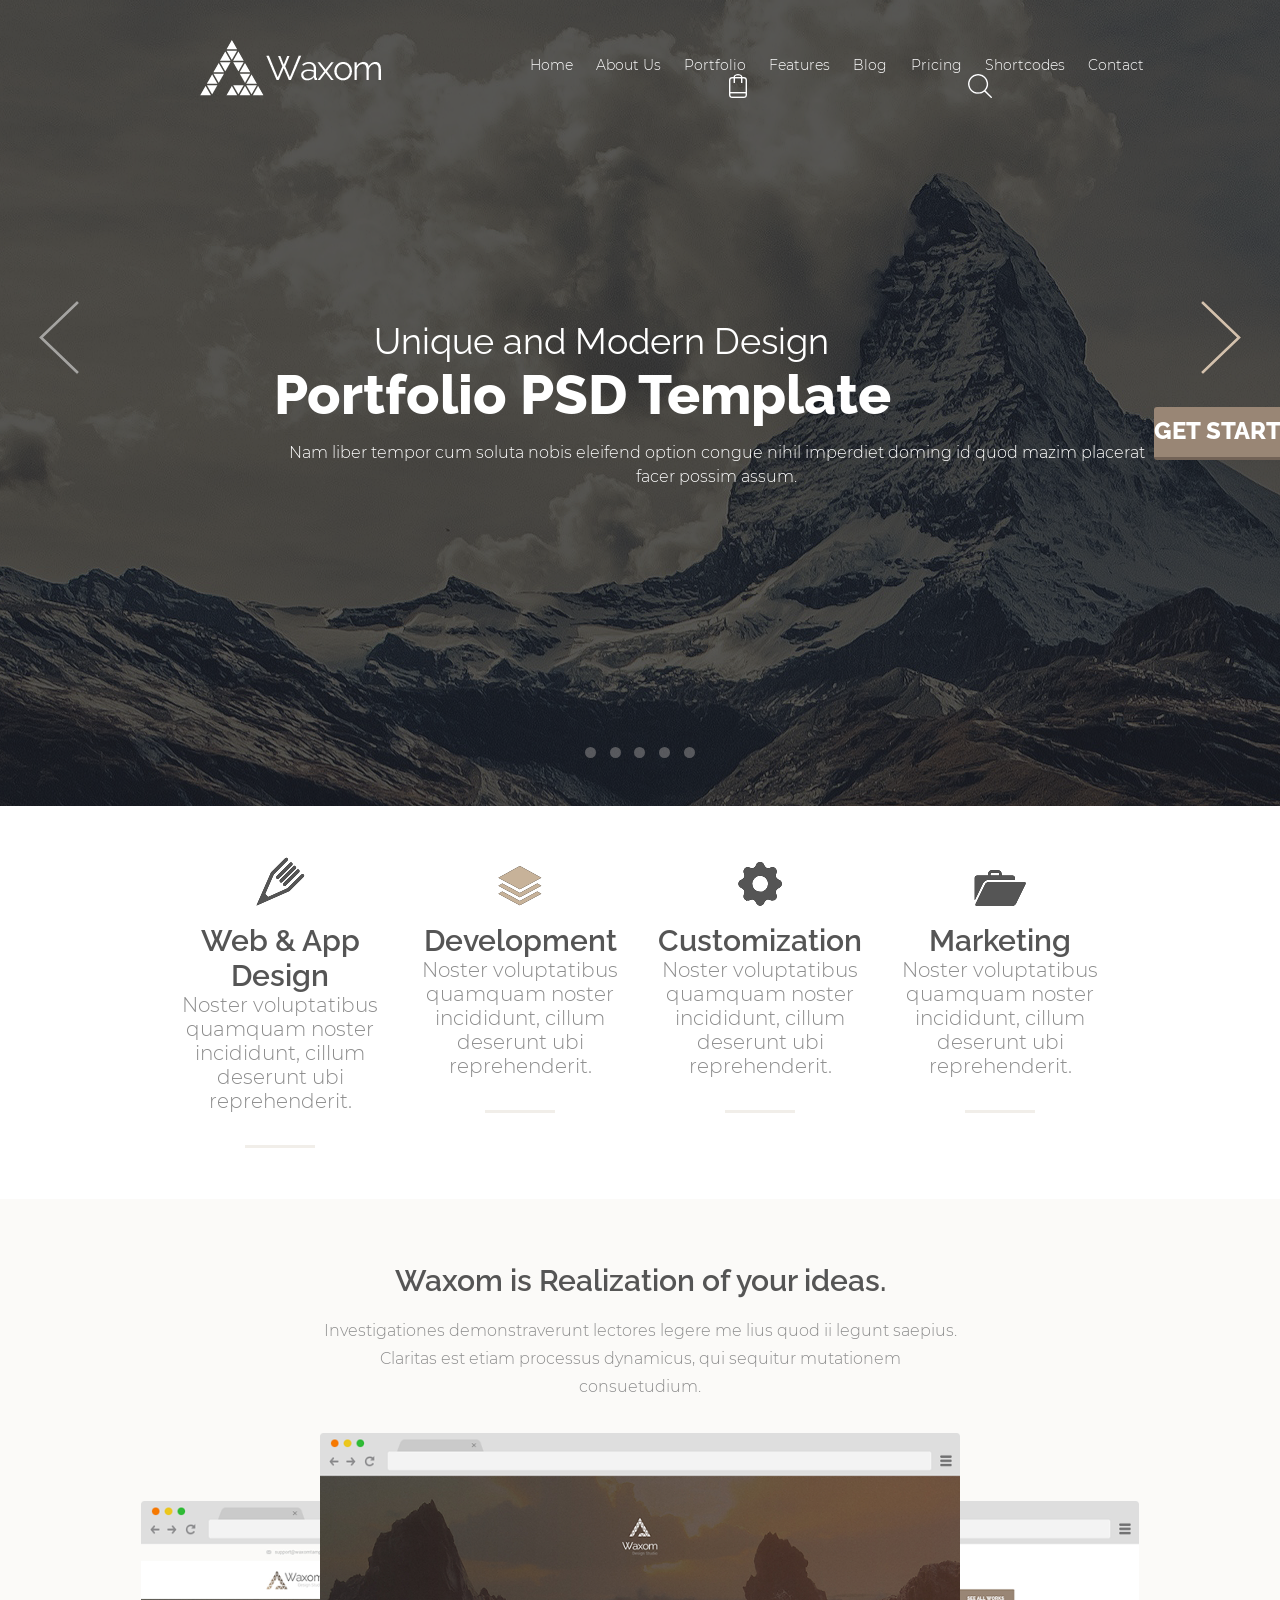
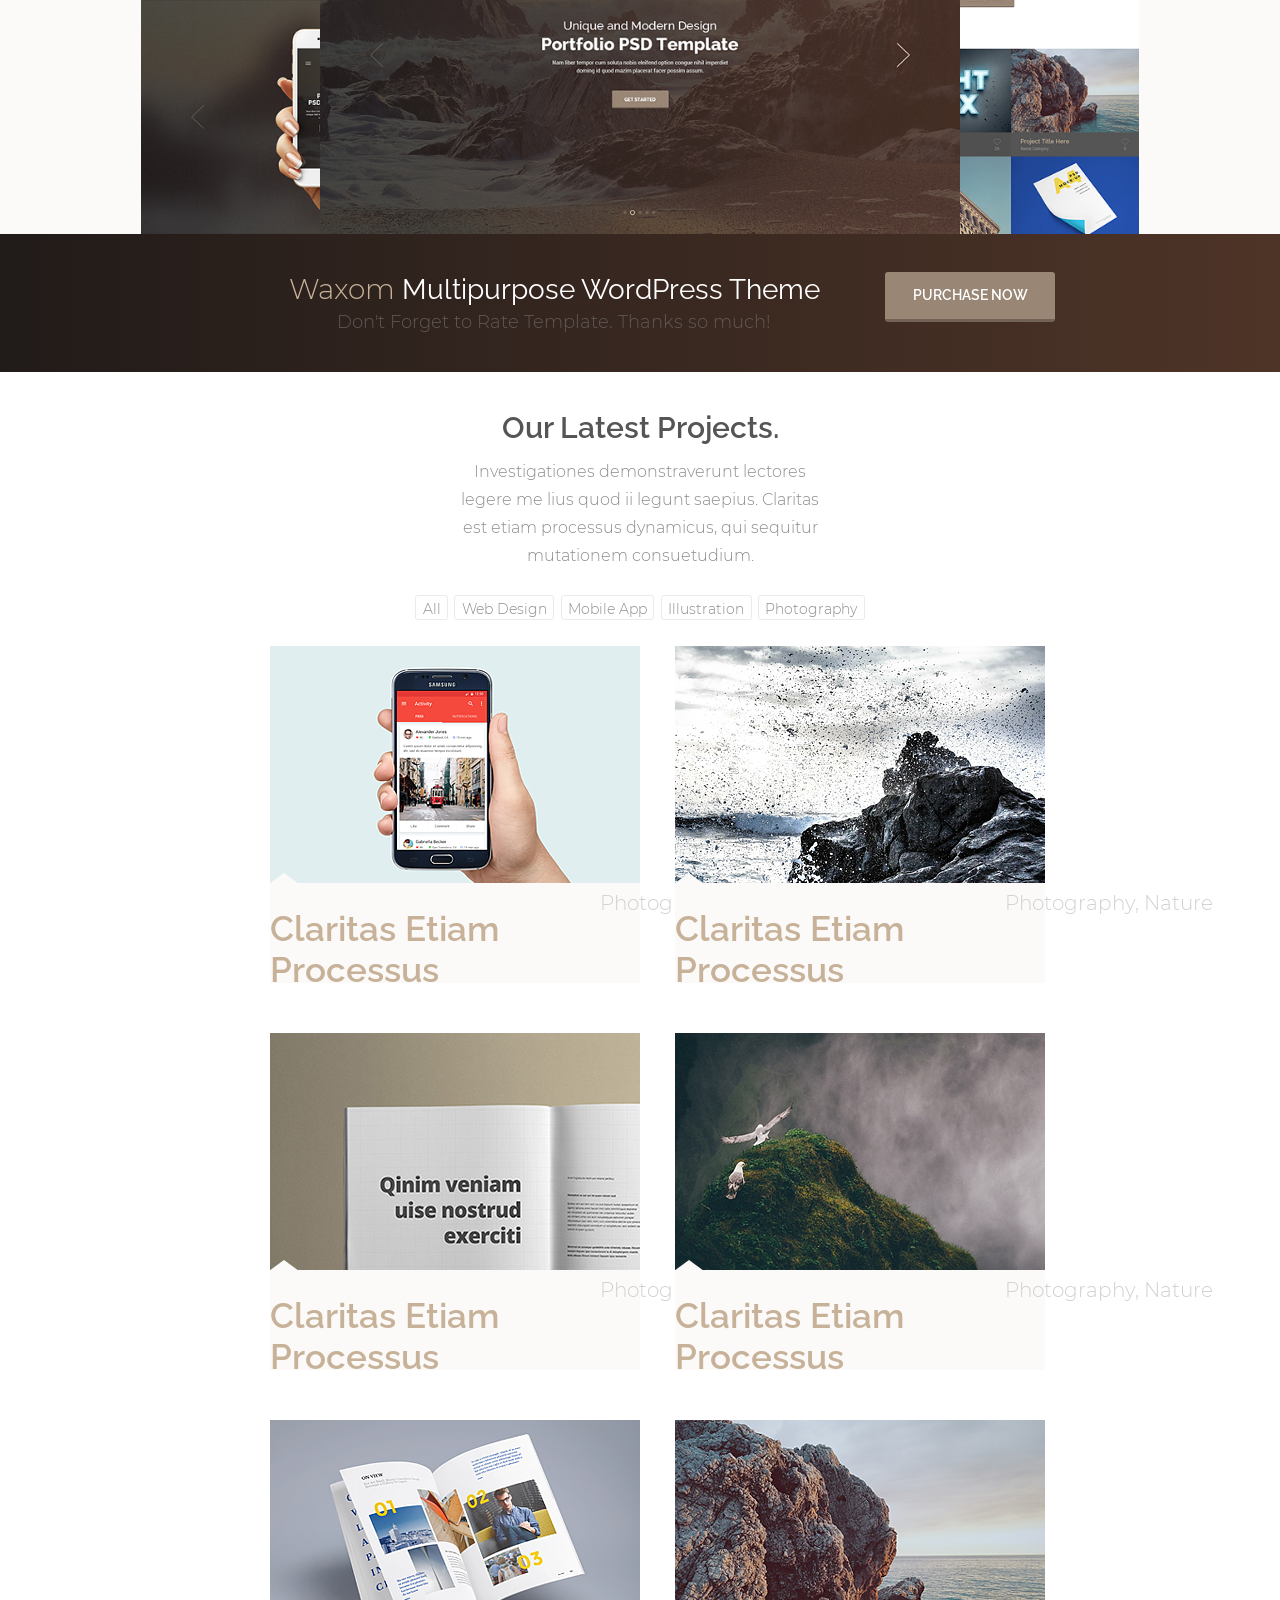
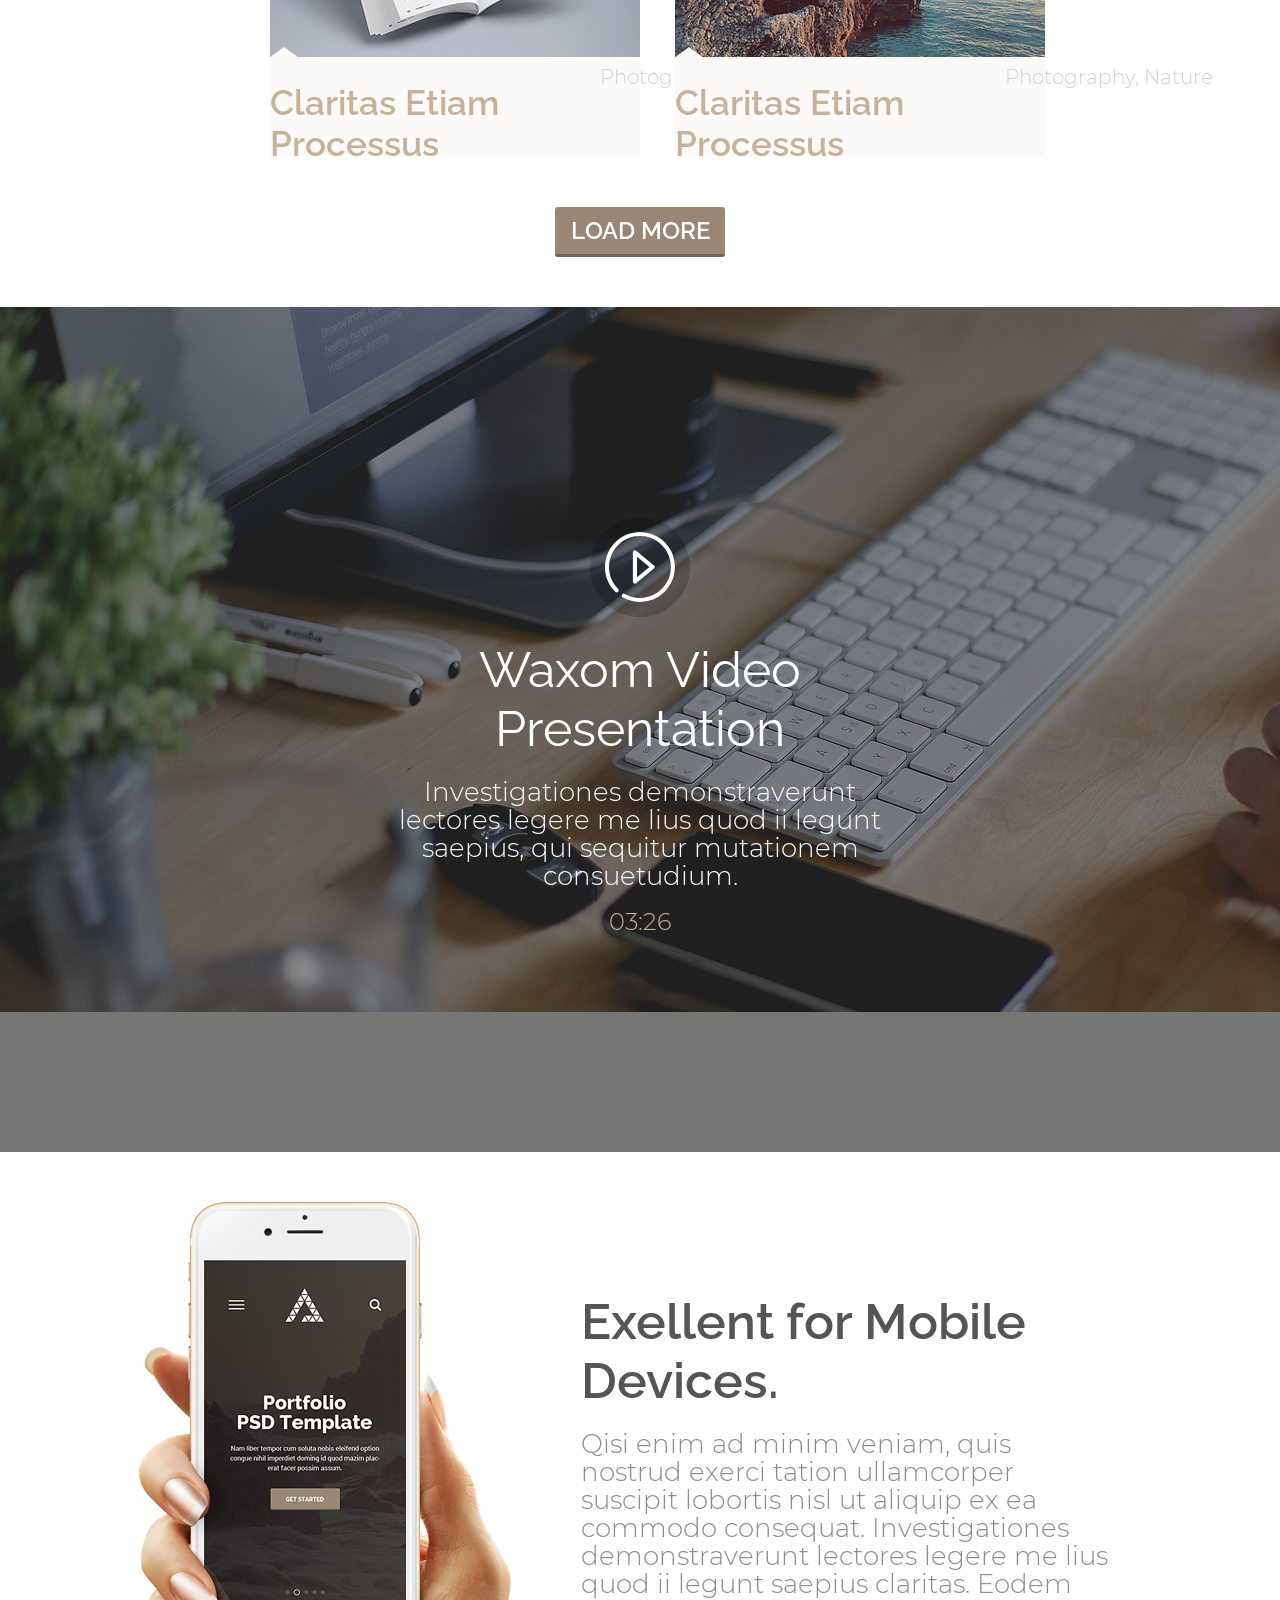
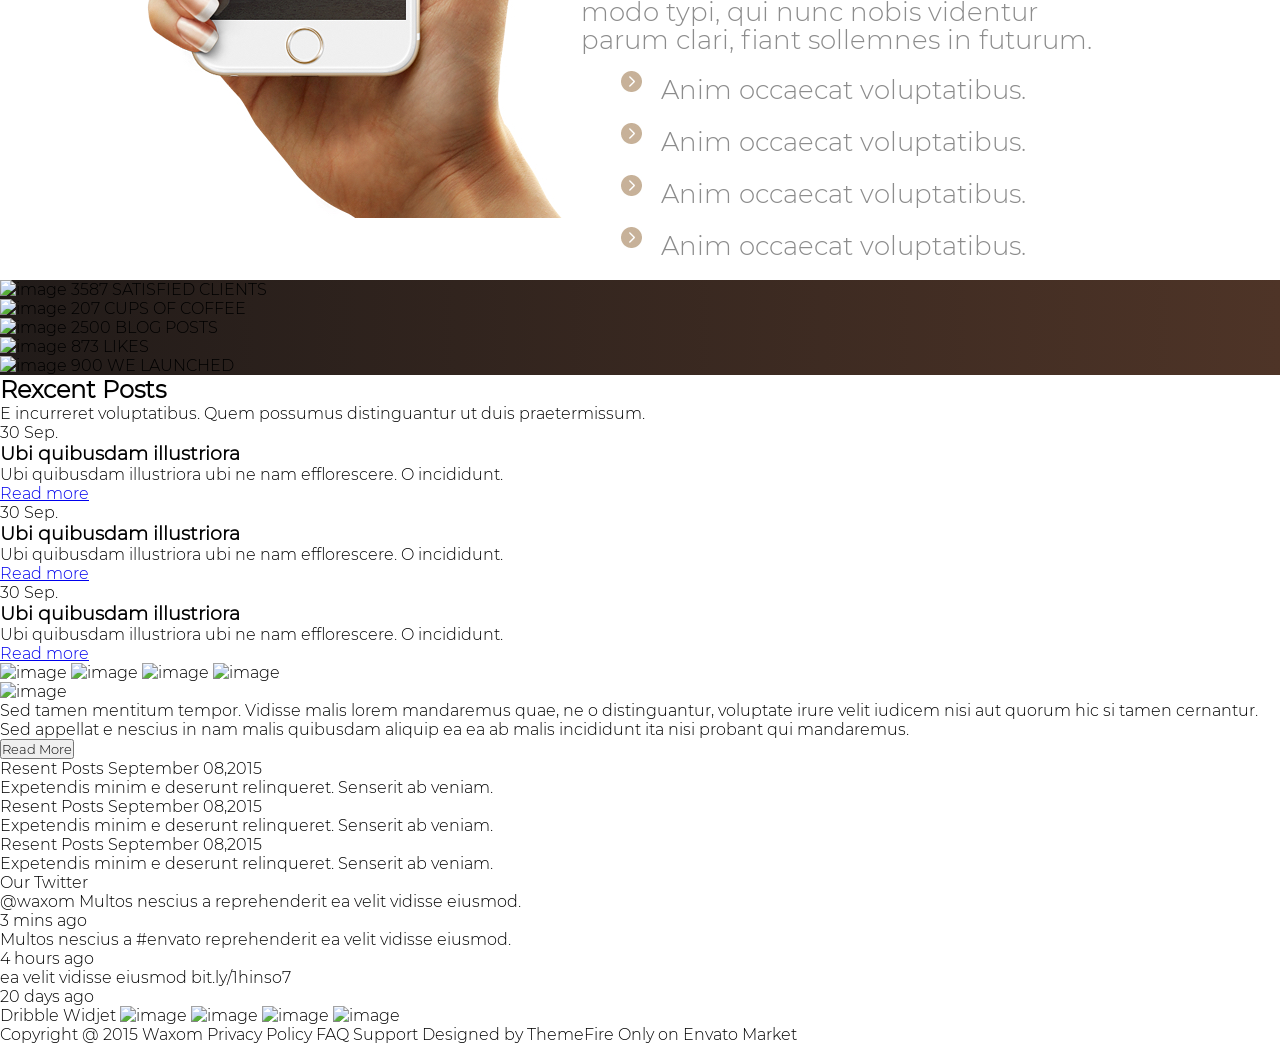
==== waxom.html @ 48ccf4d2 "upd" ====
<!DOCTYPE html>
<html lang="en">

<head>
    <meta charset="UTF-8">
    <title>Waxom</title>
     <link rel="stylesheet" href="waxom.css">
</head>

<body>
    <main>
        <section class="home">
           
           <div class="home_top_wrap">
           <div class="home_img_wrap">
            <nav><a href="#"><img src="style/images/waxom_object.png" class="home_waxom_logo" alt="image"></a></nav>
               </div>
            <div class="home_links">
                <nav><a class="home_home line" href="#">Home</a></nav>
                <nav><a class="home_about_us line" href="#">About Us</a></nav>
                <nav><a class="home_portfolio line" href="#">Portfolio</a></nav>
                <nav><a class="home_features line" href="#">Features</a></nav>
                <nav><a class="home_blog line" href="#">Blog</a></nav>
                <nav><a class="home_pricing line" href="#">Pricing</a></nav>
                <nav><a class="home_shortcodes line" href="#">Shortcodes</a></nav>
               <nav><a class="home_contact line" href="#">Contact</a></nav>
                <button class="home_basket line" ><img alt="cart" src="style/images/icon-cart.svg"></button>
                <button class="home_search line"><img alt="search" src="style/images/icon-search.svg"></button>
            </div>
            <div class="home_center">
            <div class="home_button_left">
            <button class="home_l_arrow home_arrow_left"><img alt="image" src="style/images/left.svg"></button>
            </div>
            <div class="home_block">
            <h2 class="home_title">Unique and Modern Design</h2>
            <h1>Portfolio PSD Template</h1>
            <p class="home_text">Nam liber tempor cum soluta nobis eleifend option congue nihil imperdiet doming id quod mazim placerat facer possim assum. 
            </p>
            <div class="home_get_button">
            <button  class="home_get"><span>GET STARTED</span></button> 
            </div>          
            </div>
            <div class="home_button_right">
            <button class="home_r_arrow home_arrow_right"><img alt="image" src="style/images/right.svg"></button>
            </div>
            </div>
            </div>
            
            <div class="home_little_buttons">
            
            <a class="home_little_button1" href="#"><div class="little_button1"></div></a>
            <a class="home_little_button2" href="#"><div class="little_button2"></div></a>
            <a class="home_little_button3" href="#"><div class="little_button3"></div></a>
            <a class="home_little_button4" href="#"><div class="little_button4"></div></a>
            <a class="home_little_button5" href="#"><div class="little_button5"></div></a>
            
            </div>
            
        </section>
        
        <section class="about_us">
        <div class="about_us_design">
           <img alt="image" src="style/images/icon.svg" class="design_img">
            <h3 class="about_us_title">Web & App Design</h3>
            <p class="about_us_text">Noster voluptatibus quamquam noster incididunt, cillum deserunt ubi reprehenderit.</p>
        </div>
        <div class="about_us_development">
            <img alt="image" src="style/images/icon-2.svg" class="development_img gg">
            <h3 class="about_us_title">Development</h3>
            <p class="about_us_text">Noster voluptatibus quamquam noster incididunt, cillum deserunt ubi reprehenderit.</p>
        </div>
        <div class="about_us_customization">
           <img alt="image" src="style/images/icon-3.svg" class="customization_img">
            <h3 class="about_us_title">Customization</h3>
            <p class="about_us_text">Noster voluptatibus quamquam noster incididunt, cillum deserunt ubi reprehenderit.</p>
        </div>
        <div class="about_us_marketing">
           <img alt="image" src="style/images/icon-4.svg" class="marketing_img">
            <h3 class="about_us_title">Marketing</h3>
            <p class="about_us_text">Noster voluptatibus quamquam noster incididunt, cillum deserunt ubi reprehenderit.</p>
        </div>
        </section>
        <section class="portfolio">
        <div class="portfolio_text">
        <h2 class="portfoio_title">
          Waxom is Realization of your ideas.  
        </h2>
            <p class="portfolio_description">Investigationes demonstraverunt lectores legere me lius quod ii legunt saepius. Claritas est etiam processus dynamicus, qui sequitur mutationem consuetudium.</p>
            </div>
            <div class="images">
            <img class="portfolio_img_left" alt="image" src="style/images/browser-left.webp">
            <img class="portfolio_img_center" alt="image" src="style/images/browser-center.webp">
            <img class="portfolio_img_right" alt="image" src="style/images/browser-right.webp">
            </div>
        </section>
        <section class="purchase">
        <div class="purcase_box">
        <div class="purchase_text">
        <h2 class="purchase_title"><span>Waxom</span> Multipurpose WordPress Theme</h2>
        <p class="purchase_description">Don't Forget to Rate Template. Thanks so much!</p>
        </div>
        <button class="purchase_button">PURCHASE NOW</button>
        </div>
        </section>
        <section class="projects">
        <h2 class="projects_title">Our Latest Projects.</h2>
           <div class="projects_text_box">
            <p class="projects_text">Investigationes demonstraverunt lectores legere me lius quod ii legunt saepius. Claritas est etiam processus dynamicus, qui sequitur mutationem consuetudium.</p>
            </div>
            <div class="product_buttons">
            <div class="product_buttons_box">
            <button class="projects_all prod_button">All</button>
            <button class="projects_web_design prod_button">Web Design</button>
            <button class="projects_mobile_app prod_button">Mobile App</button>
            <button class="projects_all_illustration prod_button">Illustration</button>
            <button class="projects_all_photography prod_button">Photography</button>
            </div>
            </div>
         
               <div class="project_box">
               <div class="project_figures">
                <figure class="projects_phone product_figure">
                    <img alt="image" src="style/images/phone.webp" class="projects_img">
                     <figcaption class="product_caption">
                        <span class="product_caption_span">Claritas Etiam Processus</span>
                        <p class="product_caption_text">Photography, Nature</p>
                    </figcaption>
                </figure>
            
            
                <figure class="projects_dark_rock product_figure">
                    <img alt="image" src="style/images/dark-rock.webp" class="projects_img">
                    <figcaption class="product_caption">
                        <span class="product_caption_span">Claritas Etiam Processus</span>
                        <p class="product_caption_text">Photography, Nature</p>
                    </figcaption>
                </figure>
            
           
                <figure class="projects_paper product_figure" >
                    <img alt="image" src="style/images/sheet.webp" class="projects_img">
                    <figcaption class="product_caption">
                        <span class="product_caption_span">Claritas Etiam Processus</span>
                        <p class="product_caption_text">Photography, Nature</p>
                    </figcaption>
                </figure>
           
            
                <figure class="projects_green_rock product_figure">
                    <img alt="image" src="style/images/green-rock.webp" class="projects_img">
                    <figcaption class="product_caption">
                        <span class="product_caption_span">Claritas Etiam Processus</span>
                        <p class="product_caption_text">Photography, Nature</p>
                    </figcaption>
                </figure>
            
         
                <figure class="projects_book product_figure">
                    <img alt="image" src="style/images/book.webp" class="projects_img">
                    <figcaption class="product_caption">
                        <span class="product_caption_span">Claritas Etiam Processus</span>
                        <p class="product_caption_text">Photography, Nature</p>
                    </figcaption>
                </figure>
           
            
                <figure class="projects_light_rock product_figure">
                    <img alt="image" src="style/images/light-rock.webp" class="projects_img">
                    <figcaption class="product_caption">
                        <span class="product_caption_span">Claritas Etiam Processus</span>
                        <p class="product_caption_text">Photography, Nature</p>
                    </figcaption>
                </figure>
           </div>
           <button class="projects_button"><span class="projects_button_span">LOAD MORE</span></button>
            </div>
        </section>
        <section class="presentation">
        <button class="presentation_button"><img src="style/images/presentation-button.svg" alt="play" class="presentation_button_img"></button>
        <h2 class="presentation_title">Waxom Video Presentation</h2>
            <p class="presentation_text">Investigationes demonstraverunt lectores legere me lius quod ii legunt saepius, qui sequitur mutationem consuetudium.</p>
            <span class="presentation_span">03:26</span>
        </section>
        <section class="features">
        <div class="features_box">
        <a href="#" class="features_phone"><img src="style/images/iPhone_in_hand.jpg" alt="click"></a>
        <div class="feature_text_box">
        <h2 class="features_title">Exellent for Mobile Devices.</h2>
            <p class="features_text">Qisi enim ad minim veniam, quis nostrud exerci tation ullamcorper suscipit lobortis nisl ut aliquip ex ea commodo consequat. Investigationes demonstraverunt lectores legere me lius quod ii legunt saepius claritas. Eodem modo typi, qui nunc nobis videntur parum clari, fiant sollemnes in futurum.</p>
            <ul class="features_list">
                <li class="features_list_item">Anim occaecat voluptatibus.</li>
                <li class="features_list_item">Anim occaecat voluptatibus.</li>
                <li class="features_list_item">Anim occaecat voluptatibus.</li>
                <li class="features_list_item">Anim occaecat voluptatibus.</li>
            </ul>
            </div>
            </div>
        </section>
        <section class="statistic">
        <div class="satisfied">
        <img alt="image" class="satisfied_img" src="#">
        <span class="satisfied_span_number">3587</span>
        <span class="satisfied_span">SATISFIED CLIENTS</span>      
        </div>
        
        <div class="cups">
        <img alt="image" class="cups_img" src="#">
        <span class="cups_span_number">207</span>
        <span class="cups_span">CUPS OF COFFEE</span>    
        </div>
        
        <div class="blog">
        <img alt="image" class="blog_img" src="#">
        <span class="blog_span_number">2500</span>
        <span class="blog_span">BLOG POSTS</span>    
        </div>
        
        <div class="likes">
        <img alt="image" class="likes_img" src="#">
        <span class="likes_span_number">873</span>
        <span class="likes_span">LIKES</span>    
        </div>
        
        <div class="launched">
        <img alt="image" class="launched_img" src="#">
        <span class="launched_span_number">900</span>
        <span class="launched_span">WE LAUNCHED</span>    
        </div>
        
        </section>
        <section class="posts">
        <h2 class="posts_title">Rexcent Posts</h2>
            <p class="posts_text">E incurreret voluptatibus. Quem possumus distinguantur ut duis praetermissum.</p>
            <article class="posts_feet">
                <span class="posts_feet_span_date">30</span>
                <span class="posts_feet_span">Sep.</span>
                <h3 class="posts_feet_title">Ubi quibusdam illustriora</h3>
                <p class="posts_feet_text">Ubi quibusdam illustriora ubi ne nam efflorescere. O incididunt.</p>
                <a href="#" class="posts_feet_link">Read more</a>
                
            </article>
           
               <article class="posts_computer">
               
                 <span class="posts_computer_span_date">30</span>
               
                 <span class="posts_computer_span">Sep.</span>
                
                <h3 class="posts_computer_title">Ubi quibusdam illustriora</h3>
               
                 <p class="posts_computer_text">Ubi quibusdam illustriora ubi ne nam efflorescere. O incididunt.</p>
                
                <a href="#" class="posts_computer_link">Read more</a>
                
            </article>
           
                <article class="posts_ship">
                
                <span class="posts_ship_span_date">30</span>
                
                <span class="posts_ship_span">Sep.</span>
                
                <h3 class="posts_ship_title">Ubi quibusdam illustriora</h3>
                
                <p class="posts_ship_text">Ubi quibusdam illustriora ubi ne nam efflorescere. O incididunt.</p>
                
                <a href="#" class="posts_ship_link">Read more</a>
                
            </article>
            
        </section>
        
        <section class="partners">
        
        <img alt="image" class="partners_barber" src="#">
        
        <img alt="image" class="partners_delicious" src="#">
        
        <img alt="image" class="partners_designers" src="#">
        
        <img alt="image" class="partners_royal" src="#">
        
        </section>
        
        <footer>
        
        <div class="footer_waxom">
           
            <img alt="image" src="#" class="footer_waxom_img">
            
            <p class="footer_waxom_text">Sed tamen mentitum tempor. Vidisse malis lorem mandaremus quae, ne o distinguantur, voluptate irure velit iudicem nisi aut quorum hic si tamen cernantur. Sed appellat e nescius in nam malis quibusdam aliquip ea ea ab malis incididunt ita nisi probant qui mandaremus.</p>
            
            <button class="footer_waxom_button">Read More</button>
            
        </div>
        
        <div class="footer_recent_posts">
            
            <div class="lorem"><span class="footer_recent_posts_title">Resent Posts</span>
            <span class="footer_recent_posts_date"><time datetime="2015-09-08">September 08,2015</time></span>
            <p class="footer_recent_posts_text">Expetendis minim e deserunt relinqueret. Senserit ab veniam.</p>
            </div>
            
            <div class="diam"><span class="footer_recent_posts_title">Resent Posts</span>
            <span class="footer_recent_posts_date"><time datetime="2015-09-08">September 08,2015</time></span>
            <p class="footer_recent_posts_text">Expetendis minim e deserunt relinqueret. Senserit ab veniam.</p>
            </div>
            
            <div class="claritas"><span class="footer_recent_posts_title">Resent Posts</span>
            <span class="footer_recent_posts_date"><time datetime="2015-09-08">September 08,2015</time></span>
            <p class="footer_recent_posts_text">Expetendis minim e deserunt relinqueret. Senserit ab veniam.</p>
            </div>
            
        </div>
        
        <div class="twitter">
            <span class="twitter_title">Our Twitter</span>
            <div class="waxom">
            <p class="twitter_text">@waxom Multos nescius a reprehenderit ea velit vidisse eiusmod.</p>
            <span class="twitter_time">3 mins ago</span>
            </div>
            
            <div class="envato">
            <p class="envato_text"> Multos nescius a  #envato reprehenderit ea velit vidisse eiusmod.</p>
            <span class="envato_time">4 hours ago</span>
            </div>
            
             <div class="bit">
            <p class="bit_text">ea velit vidisse eiusmod bit.ly/1hinso7</p>
            <span class="envato_time">20 days ago</span>
            </div>
            
            </div>
            
            <div class="dribble">
                <span class="dribble_title">Dribble Widjet</span>
                <img alt="image" src="#" class="dribble_img_phone"> 
                <img alt="image" src="#" class="dribble_img_bag"> 
                <img alt="image" src="#" class="dribble_img_book">
                <img alt="image" src="#" class="dribble_img_sheet"> 
            </div>
            
            <div class="bottom">
              <span class="copy">
                  Copyright @ 2015 
                  <span class="bottom_waxom">Waxom</span> 
              </span>
              <span class="bottom_privacy">Privacy Policy</span>
              <span class="bottom_faq">FAQ</span>
              <span class="bottom_support">
                  Support
              </span>
              
              <span class="bottom_designed">
                  Designed by 
                  <span class="bottom_theme">ThemeFire
                  </span>
                
              </span>
              <span class="bottom_only">
                  Only on <span class="envato">Envato Market</span>
              </span>
            
            </div>
        
        
        
        </footer>
    </main>
</body>

</html>
---- waxom.css ----
*{
    margin: 0 auto 0 auto ;
    padding: 0;
    box-sizing: border-box;
    max-width: 1920px;
    font-family: Montserrat;
}

@font-face{
    font-family: Montserrat;
    src: url(style/fonts/monsterrat/Montserrat-Light.woff);
    font-weight: 300;
    font-style: normal;
}

@font-face{
    font-family: Raleway;
    src: url(style/fonts/raleway/Raleway-Regular.woff);
         
    font-weight: 400;
    font-style: normal;
}

@font-face{
    font-family: Raleway;
    src: url(style/fonts/raleway/Raleway-SemiBold.woff);
        
    font-weight: 500;
    font-style: normal;
}

@font-face{
    font-family: Raleway;
    src: url(style/fonts/raleway/Raleway-ExtraBold.woff);
    font-weight: 800;
}

.home{
   background-image: url(style/images/Photo.webp);
    background-color: #464441;
    
}

.home_top_wrap{
    display: flex;
    flex-direction: row;
    width: 100%;
    flex-wrap: wrap;
}

.home_img_wrap{
    display: flex;
    justify-content: flex-start;
    width: 10%;
    flex-wrap: wrap;
    margin: 40px 0 0 200px;
    
}

.line{
    text-decoration: none;
}

.home_waxom_logo{
    height: 56px;
    width: 181px;
    display: flex;
    flex-wrap: wrap;
}

.home_links{
    display: flex;
    justify-content: flex-end;
    align-items: center;
    width: 52%;
    flex-wrap: wrap;
    margin: 55px 0 0 200px;
    
    
}

.home_home{
width: 42px;
height: 10%;
color: #ffffff;
font-family: Montserrat;
font-size: 14px;
font-weight: 300;
margin-right: 20px;
padding: 0 0 2em 0;
}

.home_about_us{
width: 64px;
height: 10%;
color: #ffffff; 
font-family: Montserrat;
font-size: 14px;
font-weight: 300;
margin-right: 20px;
    padding: 0 0 2em 0;
}

.home_portfolio{
   
width: 57px;
height: 10%;
color: #ffffff;
font-family: Montserrat;
font-size: 14px;
font-weight: 300;
margin-right: 20px;
    padding: 0 0 2em 0;
    
}

.home_features{
  
width: 58px;
height: 10%;
color: #ffffff; 
font-family: Montserrat;
font-size: 14px;
font-weight: 300;
margin-right: 20px;
   padding: 0 0 2em 0;
}


.home_blog{
  
width: 30px;
height: 10%;
color: #ffffff; 
font-family: Montserrat;
font-size: 14px;
font-weight: 300;
margin-right: 20px;
    padding: 0 0 2em 0;
}

.home_pricing{
   
width: 46px;
height: 10%;
color: #ffffff; 
font-family: Montserrat;
font-size: 14px;
font-weight: 300;
margin-right: 20px;
    
    padding: 0 0 2em 0;
}

.home_shortcodes{
  
width: 78px;
height: 10%;
color: #ffffff;
font-family: Montserrat;
font-size: 14px;
font-weight: 300;
margin-right: 20px;
 padding: 0 0 2em 0;  
}

.home_contact{
  
width: 55px;
height: 24px;
color: #ffffff; 
font-family: Montserrat;
font-size: 14px;
font-weight: 300;
margin-right: 20px;
  padding: 0 2em 2em 0;  
}

.home_basket{

width: 18px;
height: 24px;
margin-right: 20px;
    padding: 0 0 2em 0;
    background-color: transparent;
    border: 0;

    
}

.home_search{
   width: 24px;
height: 24px;
    padding: 0 0 2em 0;
    background-color: transparent;
    border: 0;
    
}

.home_center{
    display: flex;
    flex-wrap: wrap;
    width: 95%;
    justify-content: space-between;
    margin: 200px 0 200px 2.5%;
}

.home_block{
    display: flex;
    flex-wrap: wrap;
    justify-content: center;
    flex-direction: column;
    width: 90%; 
    
}

.home_l_arrow,
.home_r_arrow{
    background-color: transparent;
    border:0;
    
}

.home_arrow_left{
     display: flex;
    width: 40px;
    height: 73px;
    justify-content: flex-start;
    flex-wrap: wrap;
}

.home_arrow_right{
    display: flex;
    width: 40px;
    height: 73px;
    justify-content: flex-end;
    flex-wrap: wrap;
}

.home_title{
    
width: 500px ; 
height: 17%;  
color: #ffffff;
font-family: Raleway;
font-size: 36px;
font-weight: 400;
 padding: 0 ;
 
    

}

h1{
width: 700px ; 
height: 25%;
color: #ffffff;
font-family: "Raleway";
font-size: 55px;
font-weight: 800;
padding:  0;
   
}


.home_text{
text-align: center;
margin: 18px 0 0 17%;
height: 35%;
    width: 80%;
color: #ffffff;
font-family: Montserrat;
font-size: 16px;
font-weight: 300;
line-height: 24px;
    
    
}

.home_get{
 line-height: 23px;   
margin: 20px 0 0 0;
color: white;
width: 100%;
height: 53px;
border-bottom: 3px solid #736357;
border-top:0;
border-left:0;
border-right:0;
border-radius: 3px;
background-color: #998675;

}

.home_get span{
    height: 11px;
    font-family: Raleway;
font-weight: 800;
    font-size: 24px; 
}



.home_get_button{
    display: flex;
    flex-wrap: wrap;
}

.home_little_buttons{
    display: flex;
    align-items: flex-end;
    justify-content: center;
    flex-direction: row;
    padding: 0 0 3em 0;
    width: 9%;
}

.little_button1{
    border: 5px solid #979595;
    border-radius: 50%;
    width: 11px;
    height: 11px;
    background-color: #979595;
    margin: 0 8px 0 0;
    opacity: 50%;
        
}

.little_button2{
    border: 5px solid #979595;
    border-radius: 50%;
    width: 11px;
    height: 11px;
    background-color: #979595;
    margin: 0 8px 0 0;
       opacity: 50%; 
}

.little_button3{
    border: 5px solid #979595;
    border-radius: 50%;
    width: 11px;
    height: 11px;
    background-color: #979595;
    margin: 0 8px 0 0;
       opacity: 50%; 
}

.little_button4{
    border: 5px solid #979595;
    border-radius: 50%;
    width: 11px;
    height: 11px;
    background-color: #979595;
    margin: 0 8px 0 0;
       opacity: 50%; 
}

.little_button5{
    border: 5px solid #979595;
    border-radius: 50%;
    width: 11px;
    height: 11px;
    background-color: #979595;
    
        opacity: 50%;
}

.about_us{
    display: flex;
    flex-wrap: wrap;
    flex-direction: row;
    justify-content:space-between;
    padding: 4% 0 4% 0%;
    width: 75%;
    background-color: white;
    align-items: baseline;
}

.about_us_development,
.about_us_customization,
.about_us_marketing,
.about_us_design{
    display: flex;
    flex-wrap: wrap;
    flex-direction: column;
    align-items: center;
    width: 25%;
    text-align: center;
    
    
}

.about_us_development::after{
    content: '';
    display: block;
    width: 70px;
    height: 3px;
    background-color: #f1eee9;
    margin-top: 2em;
}

.about_us_customization::after{
    content: '';
    display: block;
    width: 70px;
    height: 3px;
    background-color: #f1eee9;
    margin-top: 2em;
}

.about_us_marketing::after{
    content: '';
    display: block;
    width: 70px;
    height: 3px;
    background-color: #f1eee9;
    margin-top: 2em;
}

.about_us_design::after{
    content: '';
    display: block;
    width: 70px;
    height: 3px;
    background-color: #f1eee9;
    margin-top: 2em;
}

.about_us_title{
    color: #555555;
    font-family: Raleway;
    font-weight: 500;
    font-size: 30px;
}

.about_us img{
    padding-bottom: 7%;
    fill: #555555;
}

.about_us_text{
color: #8c8c8c;
font-family: Montserrat;
font-size: 20px;
font-weight: 300;
line-height: 24px;
}

.portfolio{
   padding: 5% 0 0 0;
    background-color: #fbfaf8;
    
}

.portfolio_text{
    display: flex;
     width: 50%;
    margin: 0 0 0 25%;
    text-align: center;
    flex-wrap: wrap;
    justify-content: center;
    flex-direction: column;
}

.portfoio_title{
height: 25%;
     padding-bottom: 3%;
color: #555555;
font-family: Raleway;
font-size: 30px;
font-weight: 500;
}

.portfolio_description{

height: 25%;
    padding-bottom: 5%;
color: #8c8c8c;
font-family: Montserrat;
font-size: 16px;
font-weight: 300;
line-height: 28px;
}

.images{
    display: flex;
    justify-content: center;
    align-items: flex-end;
    
}

.images img{
   width: 50%;
    height: 20%;
    position: relative;
    
}

.portfolio_img_left,
.portfolio_img_right{
  z-index: 0;

    
   
}

.portfolio_img_left{
    position: absolute;
    left: 36%;
   
    
}

.portfolio_img_center{
    position: absolute;
    z-index: 1;
}

.portfolio_img_right{
 position: absolute;
   right: 36%;  

}

.purchase{
background-image: linear-gradient(to right, #211b19 0%, #4e3427 100%);
background-color:#2f221d ;
    padding: 3% 0 3% 0;
    display: flex;
    flex-wrap: wrap;
    
    
}

.purcase_box{
    display: flex;
    flex-direction: row;
    flex-wrap: wrap;
    width: 70%;
    padding: 0 0 0 5%;
    justify-content: space-between;
}

.purchase_title{

color: #ffffff;
font-family: Raleway;
font-size: 28px;
font-weight: 400;

}

.purchase_title span{
    color: #c7b299;
}

.purchase_text{
    display: flex;
    flex-direction: column;
}

.purchase_description{
color: #615855;
font-family: Montserrat;
    padding: 1% 0 0 0;
font-size: 18px;
font-weight: 300;
}

.purchase_button{
width: 170px;
height: 50px;
border-bottom: 3px solid #736357;
border-top: 0;
 border-left: 0;
 border-right: 0;
border-radius: 3px;
background-color: #998675;

/* Style for "Purchase N" */

color: #ffffff;
font-family: Raleway;
font-size: 14px;
font-weight: 500;
line-height: 23px;
text-transform: uppercase;
}

.projects{
    display: flex;
    flex-wrap: wrap;
    max-width: 1920px;
}

.projects_title{
 display: flex;
    flex-wrap: wrap;
    width: 100%;
    padding: 3% 0 1% 0;
justify-content: center;
color: #555555;
font-family: Raleway;
font-size: 30px;
font-weight: 500;  
}

.projects_text_box{
    display: flex;
    flex-wrap: wrap;
    text-align: center;
    justify-content: center;
    width: 100%;
color: #8c8c8c;
font-family: Montserrat;
font-size: 16px;
font-weight: 300;
line-height: 28px;
}

.projects_text{
    width: 30%;
}

.product_buttons{
    width: 100%;
    display:flex;
    flex-wrap: wrap;
    padding: 2% 0 2% 0;
}

.product_buttons_box{
    width: 50%;
    display:flex;
    flex-wrap: wrap;
    justify-content: center;
}

.prod_button{
    background-color: white;
    border: 1px solid #ebebeb;
    border-radius: 3px;
    color: #8c8c8c;
    
height: 25px;
font-family: Montserrat;
font-size: 14px;
font-weight: 300;
line-height: 21px;
   margin: 0 .5% 0 .5%;
    padding: 3px 1% 3px 1%;
}

.project_box{
    display: flex;
    flex-wrap: wrap;
    flex-direction: column;
    padding-bottom: 50px;
}

.project_figures{
    display: flex;
    flex-direction: row;
    flex-wrap: wrap;
    justify-content: center;
    width: 90%;
       
}

.product_figure{
  width: 370px;
  height: 237px;
    display: flex;
    flex-wrap: wrap;
   margin: 0 0 150px 3%;
    
}


.product_caption{
 width: 370px;
height: 100px;
background-color: #fbfaf8;
    display: flex;
    flex-direction: column;
    justify-content: flex-start;
    flex-wrap: wrap;
    margin-bottom: 25px;
    position:relative;
}

.product_caption::before{
    content: '';
    width: 0;
height: 0;
border: 15px solid transparent;
border-bottom: 11px solid #fbfaf8;
    position: absolute;
   top: -25px;
    left: -1px;
}

.product_caption_span{
width: 330px;
color: #c7b299;
font-family: Raleway;
font-size: 35px;
font-weight: 500;
padding: 25px 20px 0 0;
}

.product_caption_text{
width: 330px; 
color: #d1d1d1;
font-family: Montserrat;
font-size: 20px;
font-weight: 300;
line-height: 20px;
    padding: 10px 20px 0 0;
}

.projects_button{
    


width: 170px;
height: 50px;
    border:0;
border-bottom: 3px solid #736357;
border-radius: 3px;
background-color: #998675;

}

.projects_button_span{
    /* Style for "Load More" */
width: 170px;
height: 50px;
color: #ffffff;
font-family: Raleway;
font-size: 24px;
font-weight: 500;
line-height: 23px;
}


.presentation{
    background-image: url(style/images/presentation-background.webp);
    background-repeat: no-repeat;
    background-color: #767674;
    display: flex;
    flex-wrap: wrap;
    flex-direction: column;
    justify-content: center;
    text-align: center;
    
}

.presentation_button{
    background: 0;
        border: 0;
    margin-top: 210px;
}

.presentation_title{
    /* Style for "Waxom Vide" */
width: 40%;
height: 20%;
color: #ffffff;
font-family: Raleway;
font-size: 50px;
font-weight: 400;
    padding: 20px 0 20px 0;

}

.presentation_text{
    /* Style for "Investigat" */
width: 40%;
height: 20%;
color: #ffffff;
font-family: Montserrat;
font-size: 26px;
font-weight: 300;
line-height: 28px;
    padding: 0 0 20px 0;
}

.presentation_span{
    /* Style for "03:26" */
width: 40%;
height: 20%;
color: #c7b299;
font-family: Montserrat;
font-size: 24px;
font-weight: 400;
line-height: 24px;
    padding: 0 0 17% 0;
}

.features{
    display: flex;
    flex-wrap: wrap;
    flex-direction: row;
    background-color: white;
    padding: 50px 50px 0 50px;
    margin-bottom: -2px;
}

.features_box{
    display: flex;
    flex-direction: row;
    flex-wrap: wrap;
}

.features_phone{
    width: 20%;
}

.statistic{
    /* Style for "Background" */

background-color: #f4f5f8;
background-image: linear-gradient(to right, #211b19 0%, #4e3427 100%);


}

.feature_text_box{
    display: flex;
    flex-direction: column;
    flex-wrap: wrap;
    width: 50%;
    padding-top: 90px;
}

.features_title{
    /* Style for "Excellent" */
width: 90%;
color: #555555;
font-family: Raleway;
font-size: 50px;
font-weight: 500;
    padding-bottom: 20px;
}

.features_text{
    /* Style for "Qisi enim" */
width: 90%;
color: #8c8c8c;
font-family: Montserrat;
font-size: 26px;
font-weight: 300;
line-height: 28px;
    padding-bottom: 20px;
}

.features_list{
    width: 90%;
    padding-left: 80px;
    list-style: none;
        
}

.features_list_item{
    /* Style for "Nam liber" */
color: #8c8c8c;
font-family: Montserrat;
font-size: 26px;
font-weight: 300;
line-height: 32px;
    padding-bottom: 20px;
    position: relative;
}

.features_list_item::before{
    content: '';
    position:absolute;
    background-image: url(style/images/features_list_style.jpg);
    background-repeat: no-repeat;
    background-color: transparent;
    width: 21px;
    height: 21px;
    left: -40px;
    top: -3px;
    
}



.statistic{
    /* Style for "Background" */

background-color: #f4f5f8;
background-image: linear-gradient(to right, #211b19 0%, #4e3427 100%);
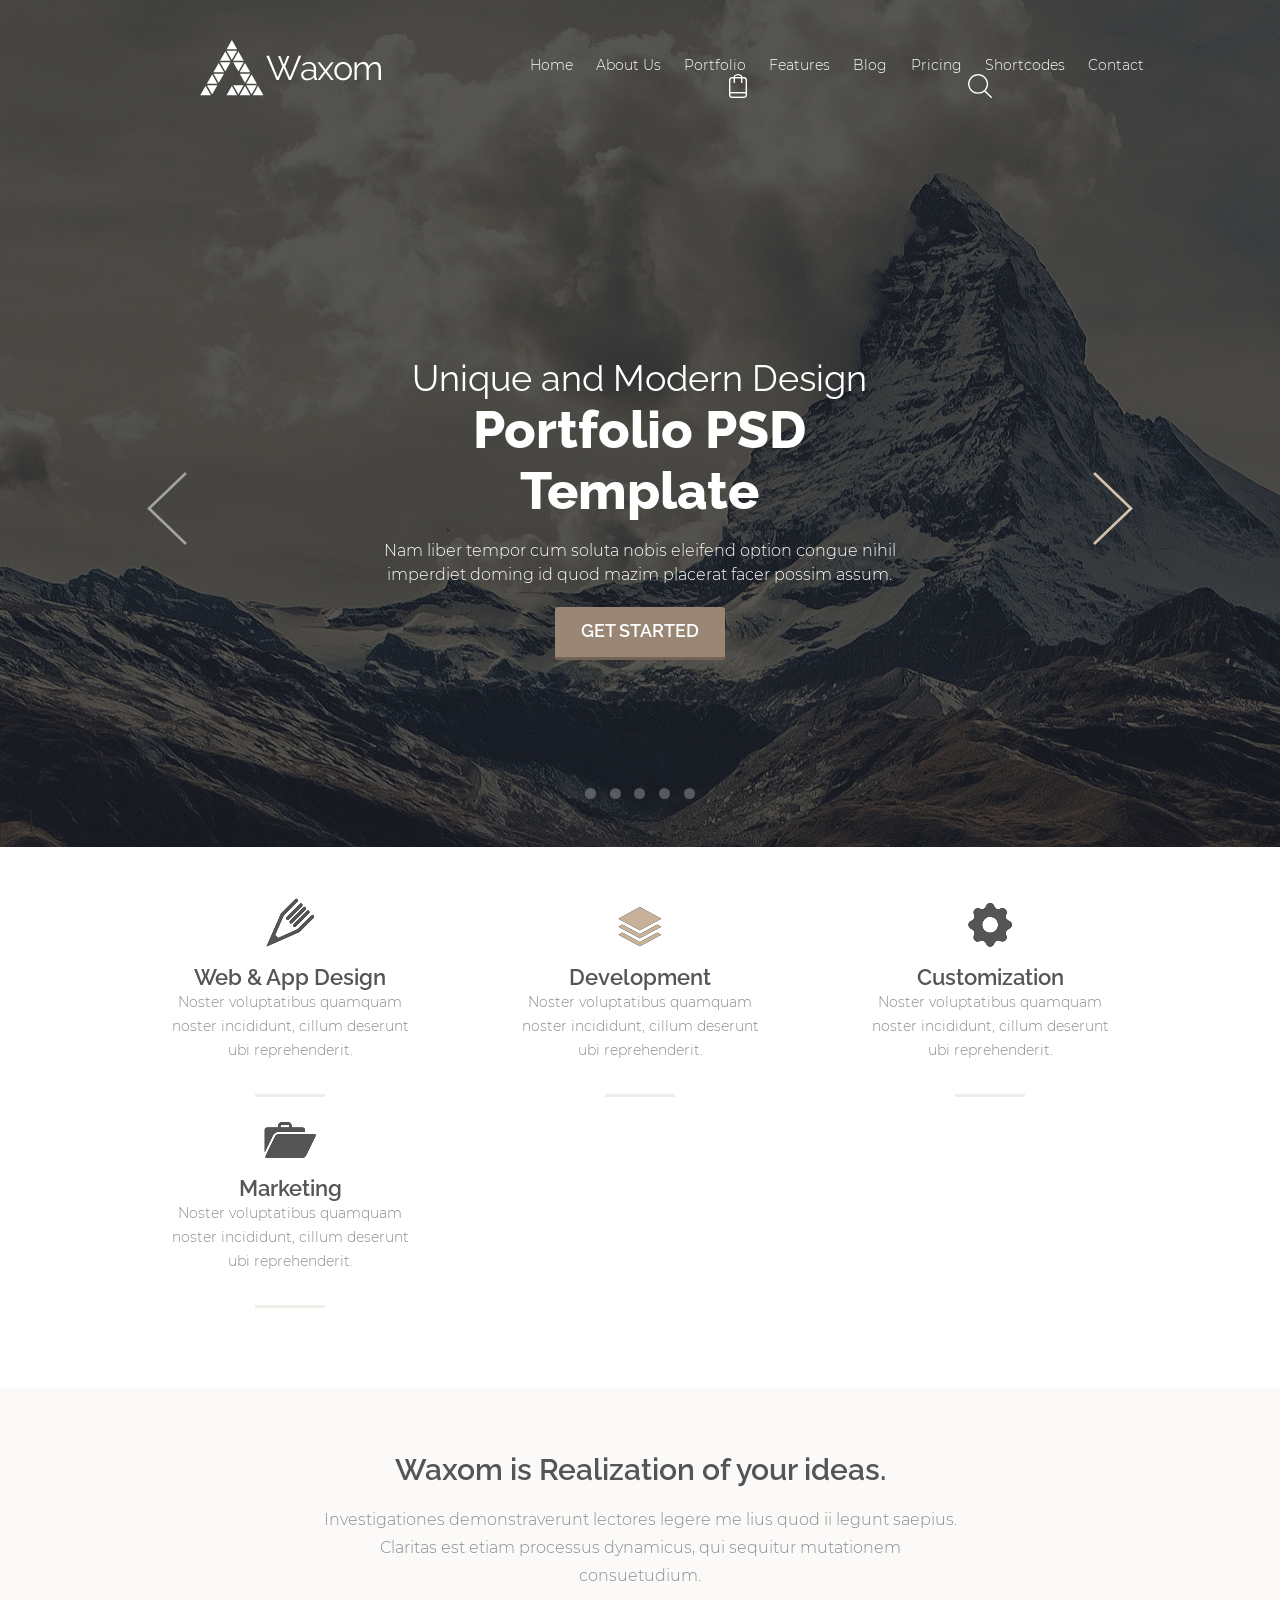
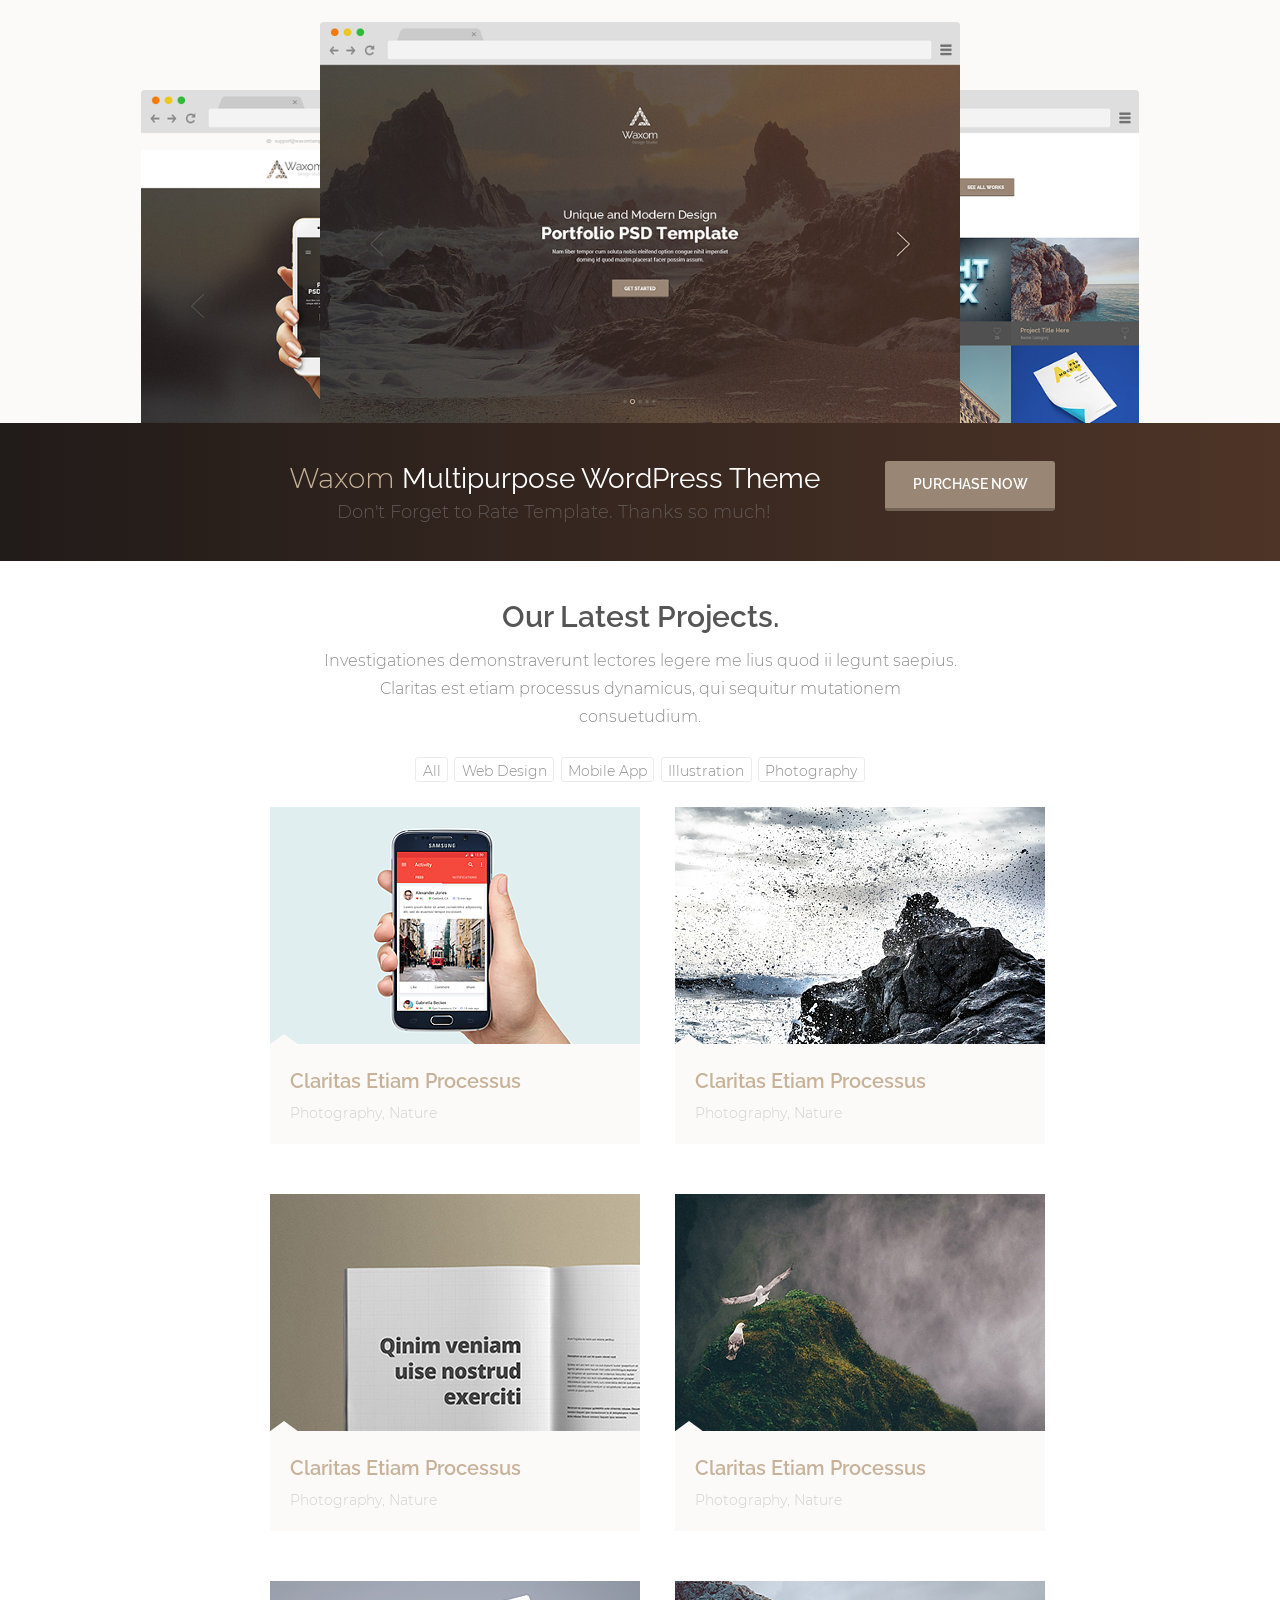
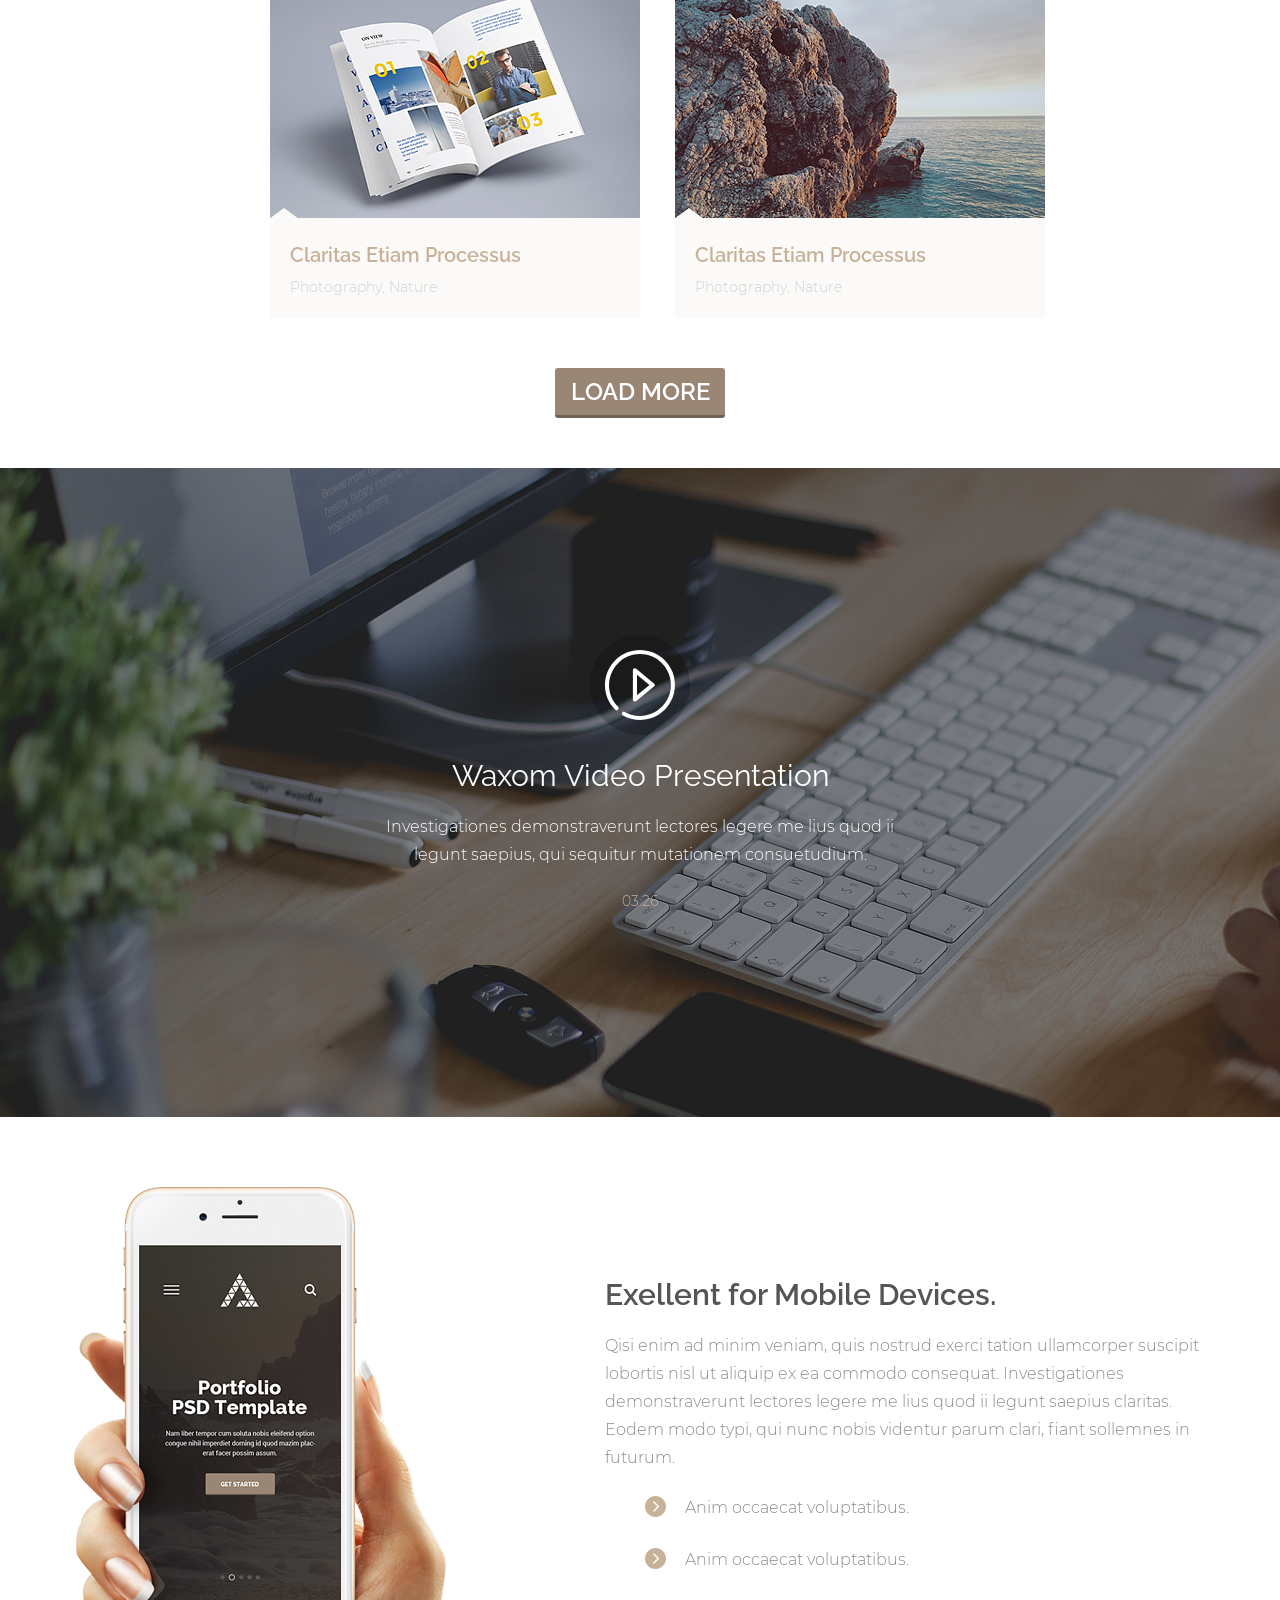
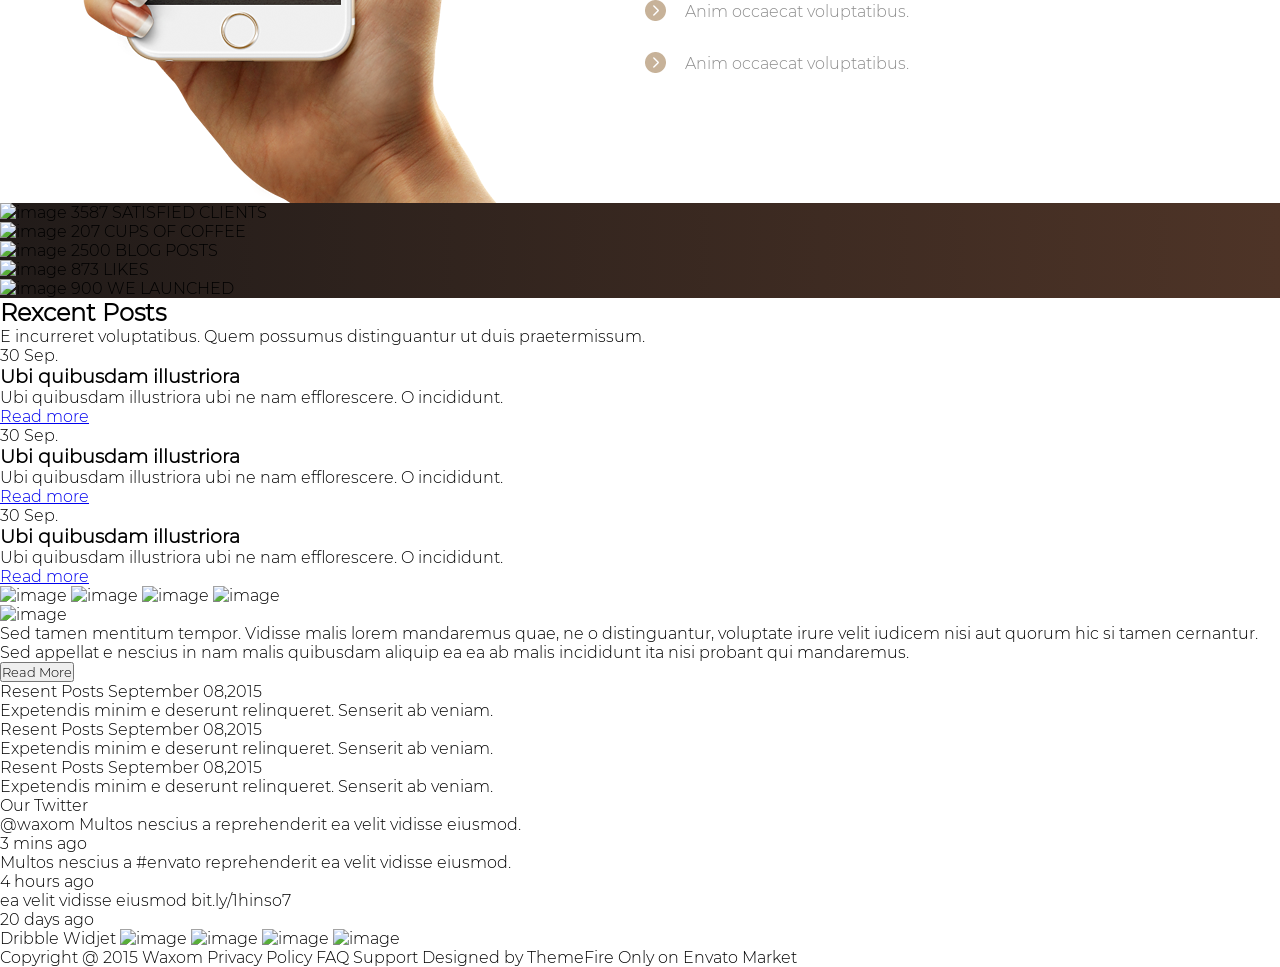
==== commit 99061602: "upd 09/13" ====
--- a/waxom.html
+++ b/waxom.html
@@ -183,7 +183,7 @@
         </section>
         <section class="features">
         <div class="features_box">
-        <a href="#" class="features_phone"><img src="style/images/iPhone_in_hand.jpg" alt="click"></a>
+        <a href="#" class="features_phone"><img src="style/images/iPhone_in_hand.png" alt="click"></a>
         <div class="feature_text_box">
         <h2 class="features_title">Exellent for Mobile Devices.</h2>
             <p class="features_text">Qisi enim ad minim veniam, quis nostrud exerci tation ullamcorper suscipit lobortis nisl ut aliquip ex ea commodo consequat. Investigationes demonstraverunt lectores legere me lius quod ii legunt saepius claritas. Eodem modo typi, qui nunc nobis videntur parum clari, fiant sollemnes in futurum.</p>
--- a/waxom.css
+++ b/waxom.css
@@ -37,6 +37,7 @@
 
 .home{
    background-image: url(style/images/Photo.webp);
+    background-repeat: no-repeat;
     background-color: #464441;
     
 }
@@ -197,7 +198,7 @@
     
 }
 
-.home_center{
+/*.home_center{
     display: flex;
     flex-wrap: wrap;
     width: 95%;
@@ -281,7 +282,7 @@
  line-height: 23px;   
 margin: 20px 0 0 0;
 color: white;
-width: 100%;
+width: 170px;
 height: 53px;
 border-bottom: 3px solid #736357;
 border-top:0;
@@ -290,13 +291,106 @@
 border-radius: 3px;
 background-color: #998675;
 
+}*/
+.home_center{
+    display: flex;
+    flex-wrap: wrap;
+    width: 90%;
+    justify-content: space-between;
+    align-items: center;
+    margin: 20% 0 10% 5%;
+    padding: 0 0 0 0; 
+}
+
+.home_block{
+    display: flex;
+    flex-wrap: wrap;
+    justify-content: center;
+    text-align: center;
+    flex-direction: column;
+    width: 50%; 
+    
+}
+
+.home_l_arrow,
+.home_r_arrow{
+    background-color: transparent;
+    border:0;
+    
+}
+
+.home_arrow_left{
+     display: flex;
+    width: 40px;
+    height: 73px;
+    justify-content: flex-start;
+    flex-wrap: wrap;
+}
+
+.home_arrow_right{
+    display: flex;
+    width: 40px;
+    height: 73px;
+    justify-content: flex-end;
+    flex-wrap: wrap;
+}
+
+
+.home_title{
+    
+height: 10%;
+color: #ffffff;
+font-family: Raleway;
+font-size: 36px;
+font-weight: 400;
+ padding: 0;
+
+}
+
+h1{
+   
+height: 15%;
+color: #ffffff;
+font-family: "Raleway";
+font-size: 52px;
+font-weight: 800;
+padding:  0;
+}
+
+
+.home_text{
+text-align: center;
+margin: 18px 0 0 0;
+height: 15%;
+color: #ffffff;
+font-family: Montserrat;
+font-size: 16px;
+font-weight: 300;
+line-height: 24px;
+    
+    
+}
+
+.home_get{
+ line-height: 23px;   
+margin: 20px 0 0 0;
+color: white;
+width: 170px;
+height: 53px;
+border-bottom: 3px solid #736357;
+border-top:0;
+border-left:0;
+border-right:0;
+border-radius: 3px;
+background-color: #998675;
+ 
 }
 
 .home_get span{
     height: 11px;
     font-family: Raleway;
-font-weight: 800;
-    font-size: 24px; 
+font-weight: 500;
+    font-size: 18px; 
 }
 
 
@@ -313,6 +407,7 @@
     flex-direction: row;
     padding: 0 0 3em 0;
     width: 9%;
+    height: 2%;
 }
 
 .little_button1{
@@ -385,8 +480,10 @@
     flex-wrap: wrap;
     flex-direction: column;
     align-items: center;
-    width: 25%;
+    width: 240px;
+    height: 215px;
     text-align: center;
+    margin: 0 10px 0 10px;
     
     
 }
@@ -431,7 +528,7 @@
     color: #555555;
     font-family: Raleway;
     font-weight: 500;
-    font-size: 30px;
+    font-size: 22px;
 }
 
 .about_us img{
@@ -442,7 +539,7 @@
 .about_us_text{
 color: #8c8c8c;
 font-family: Montserrat;
-font-size: 20px;
+font-size: 14px;
 font-weight: 300;
 line-height: 24px;
 }
@@ -620,7 +717,7 @@
 }
 
 .projects_text{
-    width: 30%;
+    width: 50%;
 }
 
 .product_buttons{
@@ -705,7 +802,7 @@
 width: 330px;
 color: #c7b299;
 font-family: Raleway;
-font-size: 35px;
+font-size: 20px;
 font-weight: 500;
 padding: 25px 20px 0 0;
 }
@@ -714,7 +811,7 @@
 width: 330px; 
 color: #d1d1d1;
 font-family: Montserrat;
-font-size: 20px;
+font-size: 14px;
 font-weight: 300;
 line-height: 20px;
     padding: 10px 20px 0 0;
@@ -760,7 +857,7 @@
 .presentation_button{
     background: 0;
         border: 0;
-    margin-top: 210px;
+    margin-top: 13%;
 }
 
 .presentation_title{
@@ -769,7 +866,7 @@
 height: 20%;
 color: #ffffff;
 font-family: Raleway;
-font-size: 50px;
+font-size: 30px;
 font-weight: 400;
     padding: 20px 0 20px 0;
 
@@ -781,7 +878,7 @@
 height: 20%;
 color: #ffffff;
 font-family: Montserrat;
-font-size: 26px;
+font-size: 16px;
 font-weight: 300;
 line-height: 28px;
     padding: 0 0 20px 0;
@@ -793,71 +890,64 @@
 height: 20%;
 color: #c7b299;
 font-family: Montserrat;
-font-size: 24px;
+font-size: 14px;
 font-weight: 400;
 line-height: 24px;
-    padding: 0 0 17% 0;
+    padding: 0 0 16% 0;
 }
 
 .features{
-    display: flex;
-    flex-wrap: wrap;
+    
+    background-color: white;
+   flex-wrap: wrap;
+    display: flex;
     flex-direction: row;
-    background-color: white;
-    padding: 50px 50px 0 50px;
-    margin-bottom: -2px;
+    padding-top: 70px;
 }
 
 .features_box{
+   
+    flex-wrap: wrap;
     display: flex;
     flex-direction: row;
-    flex-wrap: wrap;
 }
 
 .features_phone{
-    width: 20%;
-}
-
-.statistic{
-    /* Style for "Background" */
-
-background-color: #f4f5f8;
-background-image: linear-gradient(to right, #211b19 0%, #4e3427 100%);
-
-
-}
+ display: flex;
+    flex-wrap: nowrap;
+   width: 30%  
+}
+
+
 
 .feature_text_box{
-    display: flex;
-    flex-direction: column;
-    flex-wrap: wrap;
-    width: 50%;
+    width: 47%;
+
     padding-top: 90px;
 }
 
 .features_title{
-    /* Style for "Excellent" */
-width: 90%;
+
 color: #555555;
 font-family: Raleway;
-font-size: 50px;
+font-size: 30px;
 font-weight: 500;
     padding-bottom: 20px;
 }
 
 .features_text{
     /* Style for "Qisi enim" */
-width: 90%;
+
 color: #8c8c8c;
 font-family: Montserrat;
-font-size: 26px;
+font-size: 16px;
 font-weight: 300;
 line-height: 28px;
     padding-bottom: 20px;
 }
 
 .features_list{
-    width: 90%;
+   
     padding-left: 80px;
     list-style: none;
         
@@ -867,7 +957,7 @@
     /* Style for "Nam liber" */
 color: #8c8c8c;
 font-family: Montserrat;
-font-size: 26px;
+font-size: 16px;
 font-weight: 300;
 line-height: 32px;
     padding-bottom: 20px;
@@ -877,13 +967,13 @@
 .features_list_item::before{
     content: '';
     position:absolute;
-    background-image: url(style/images/features_list_style.jpg);
+    background-image: url(style/images/features_list_style.png);
     background-repeat: no-repeat;
     background-color: transparent;
     width: 21px;
     height: 21px;
     left: -40px;
-    top: -3px;
+    top: 4px;
     
 }
 
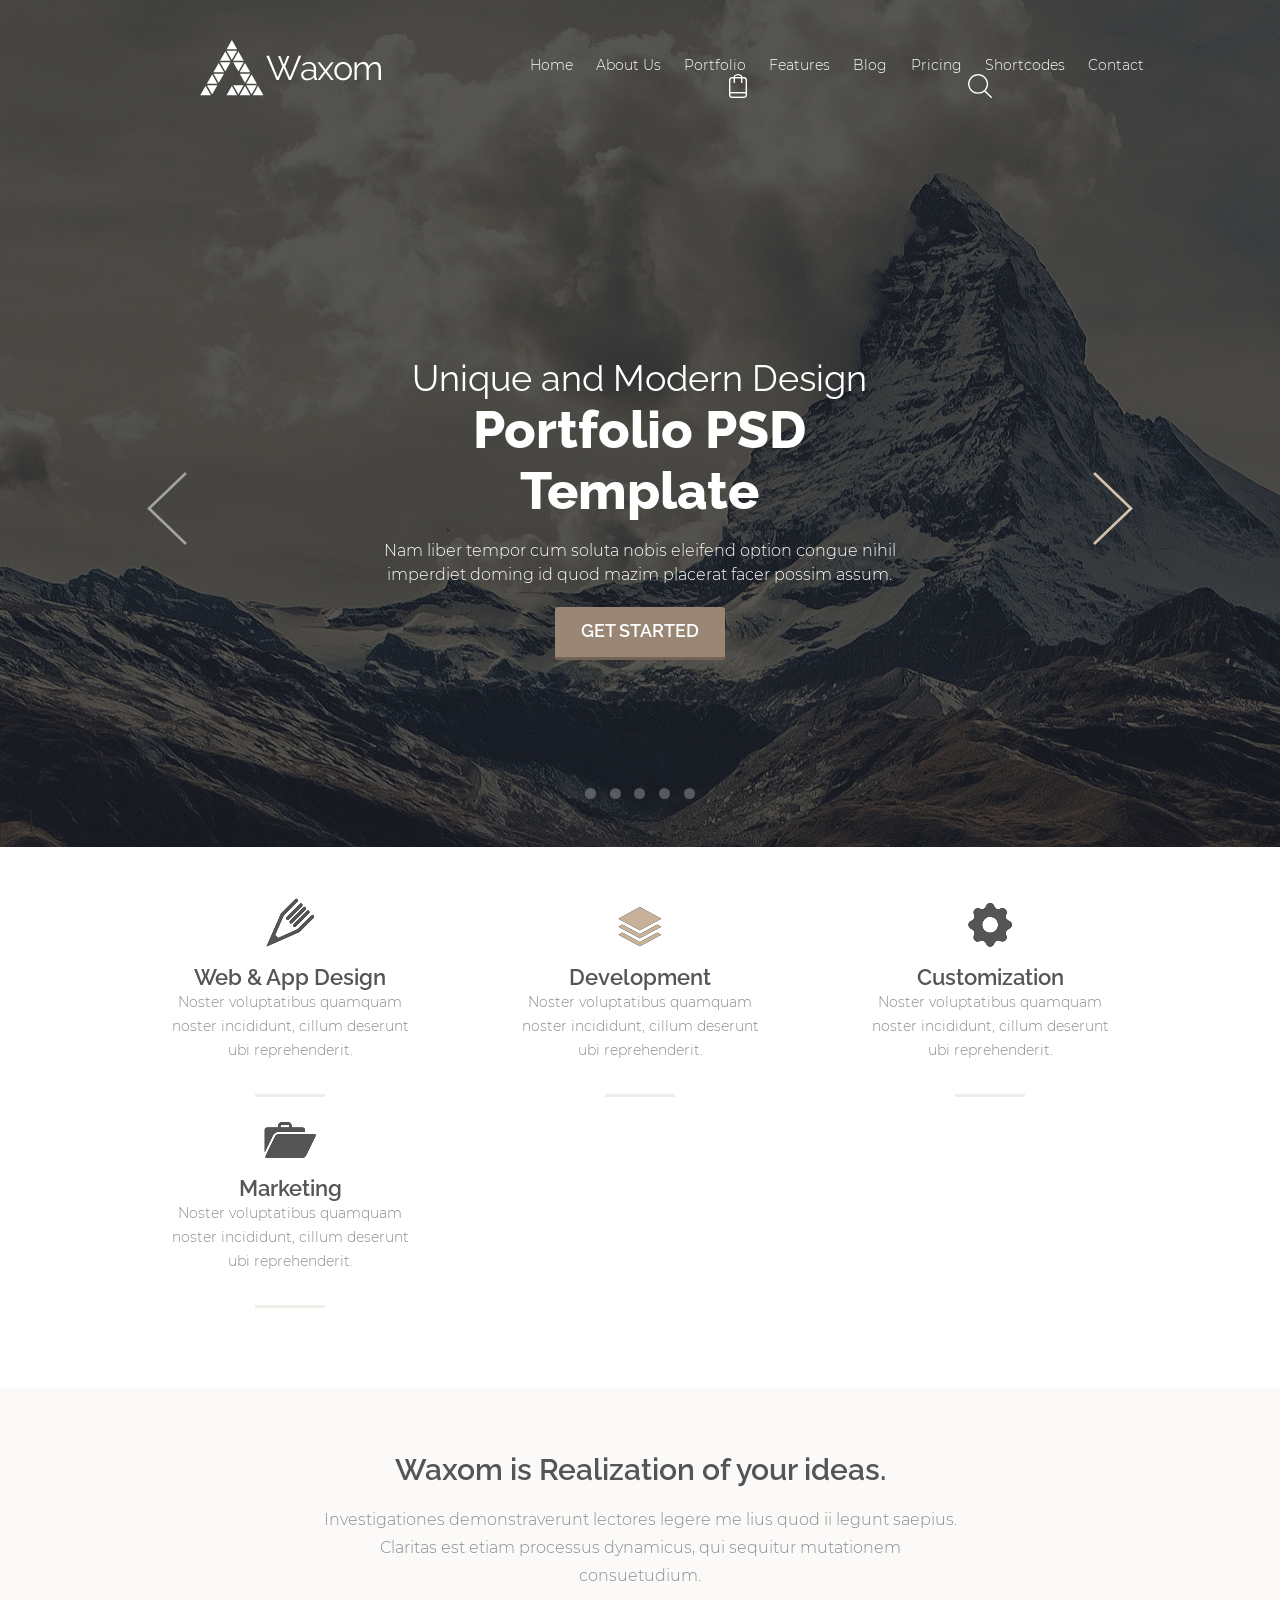
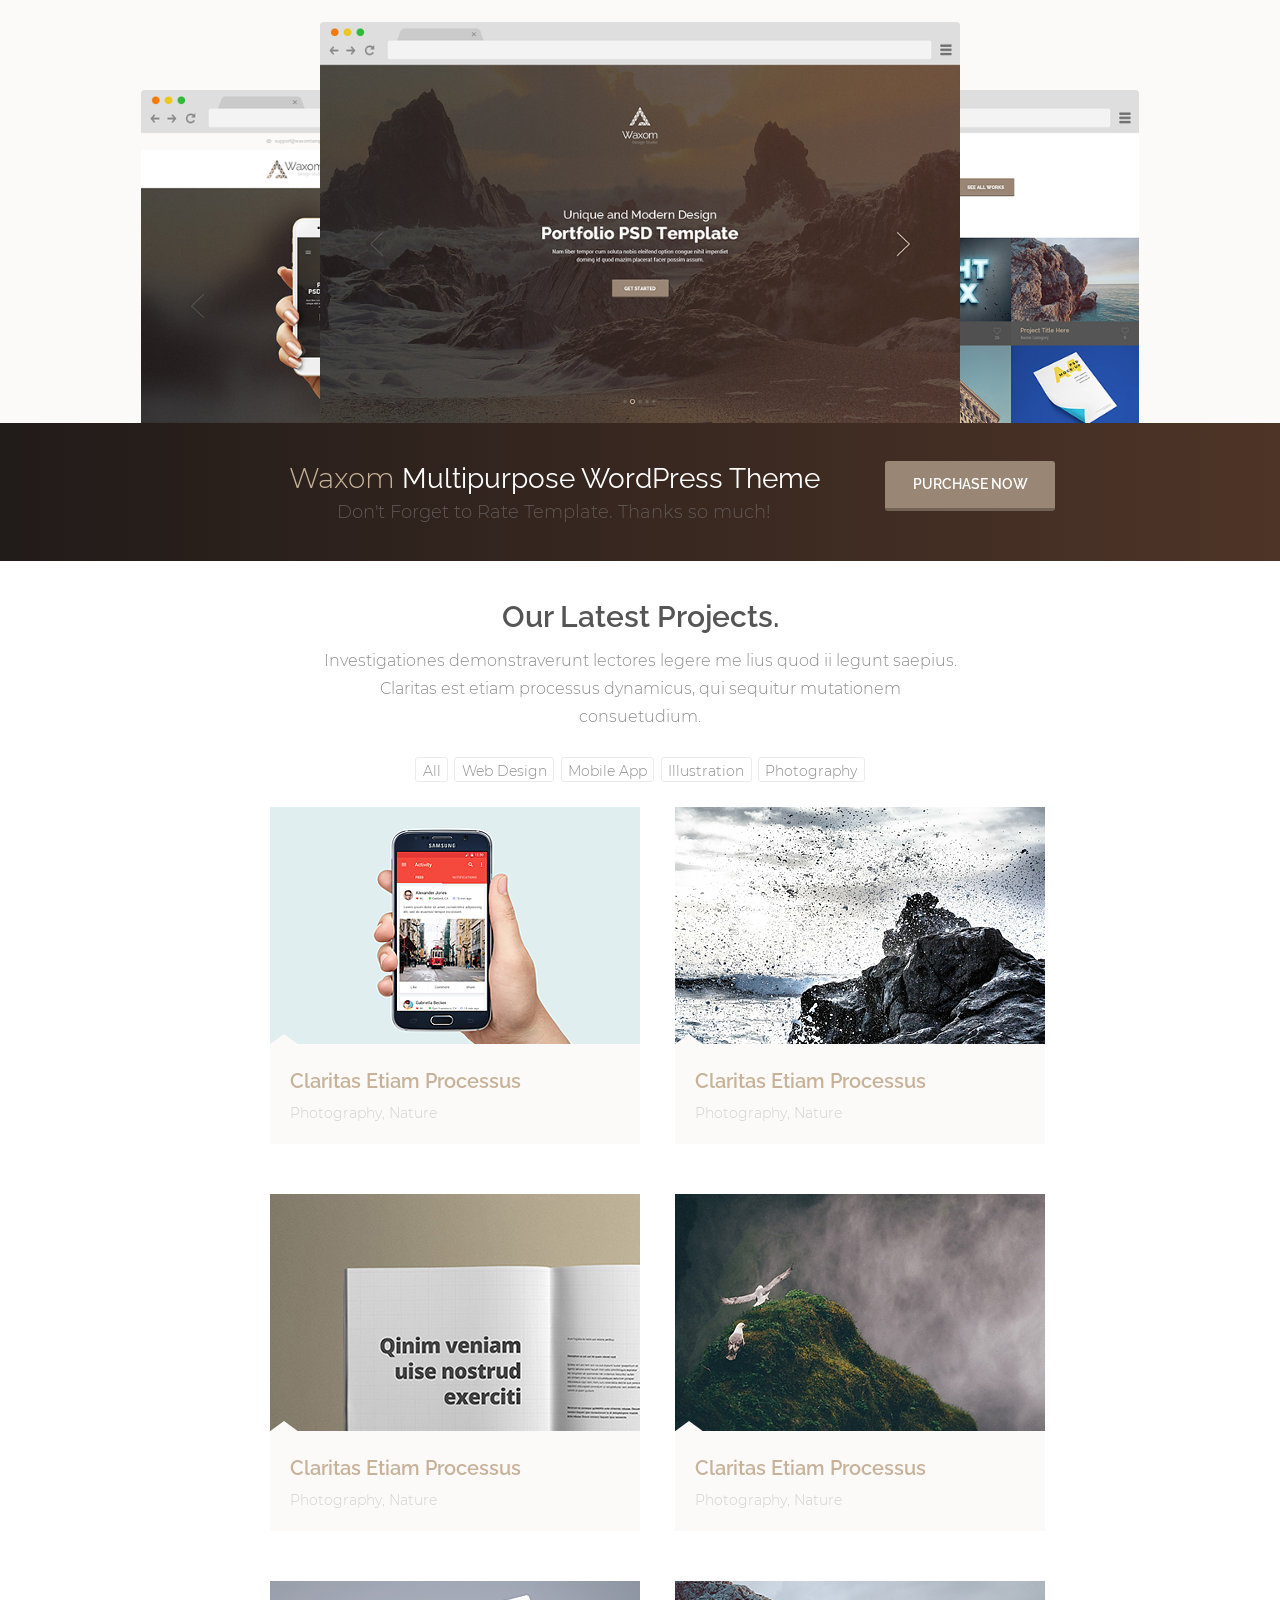
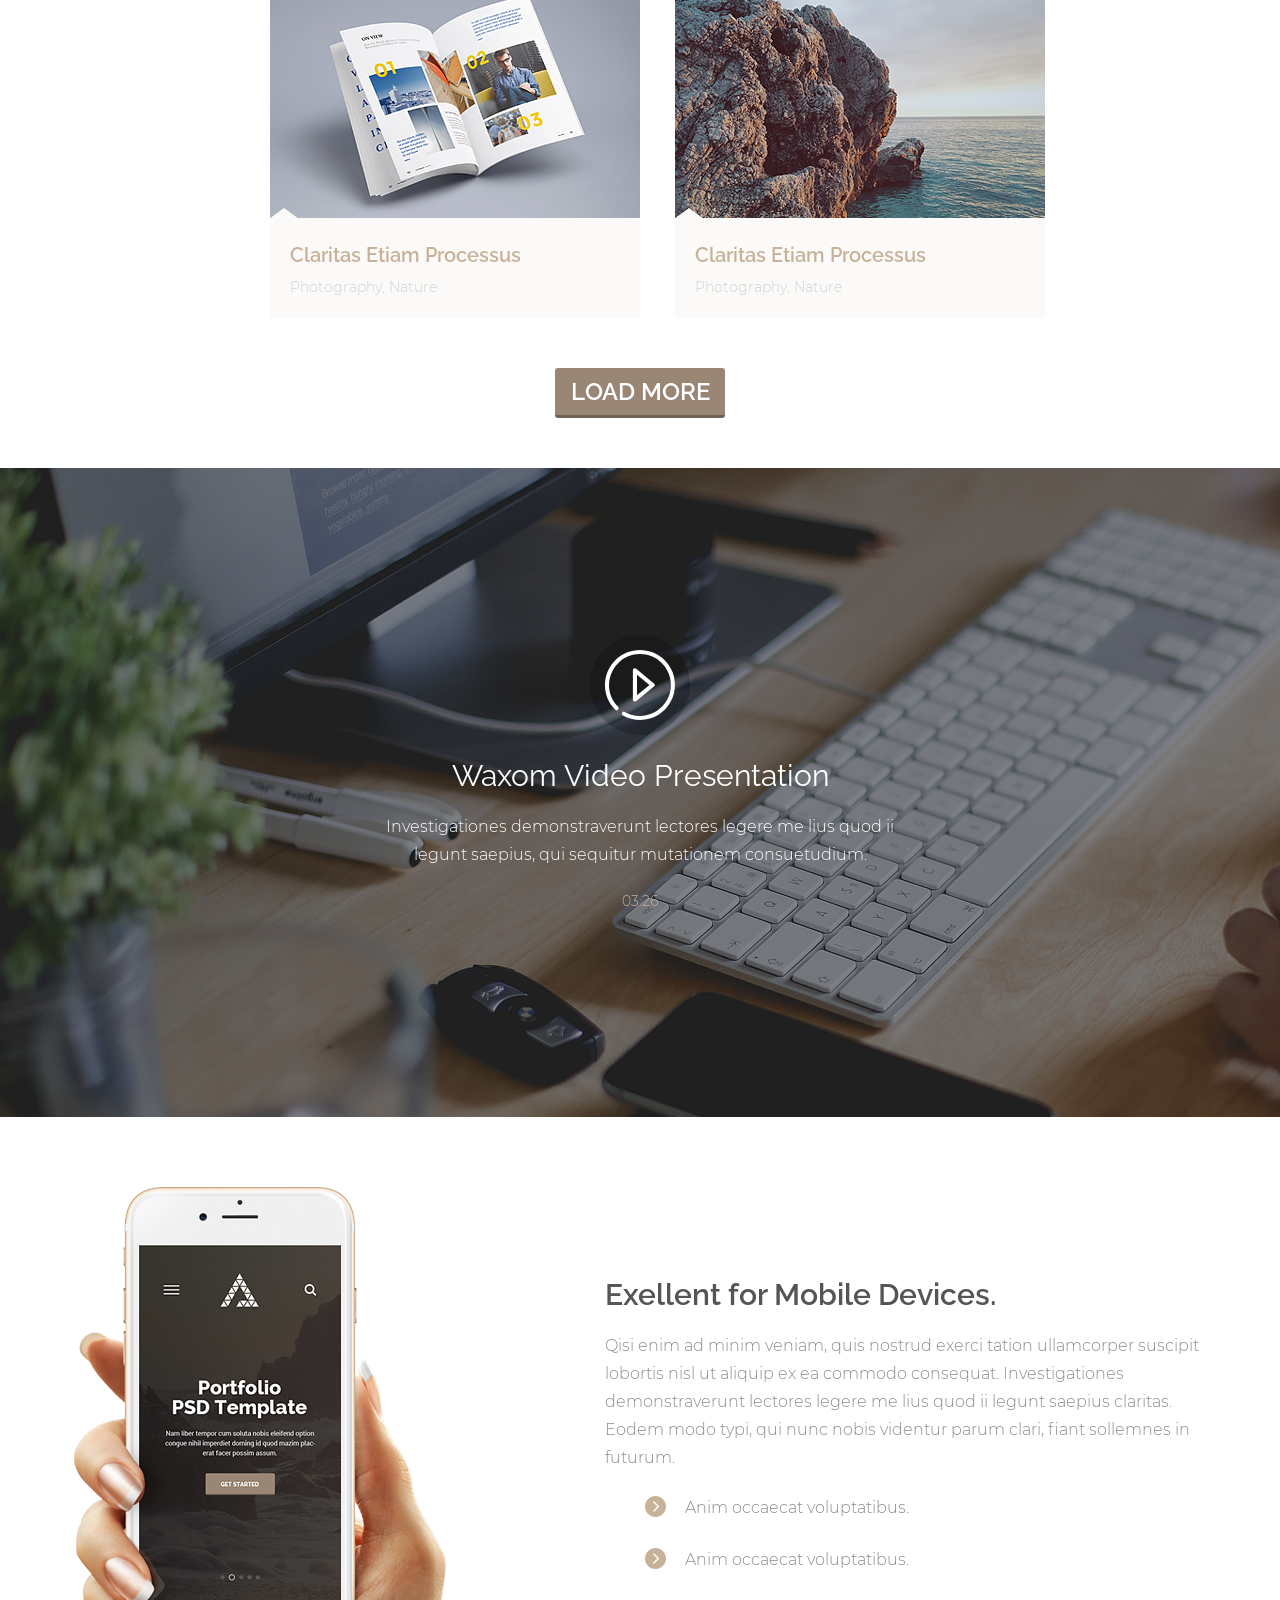
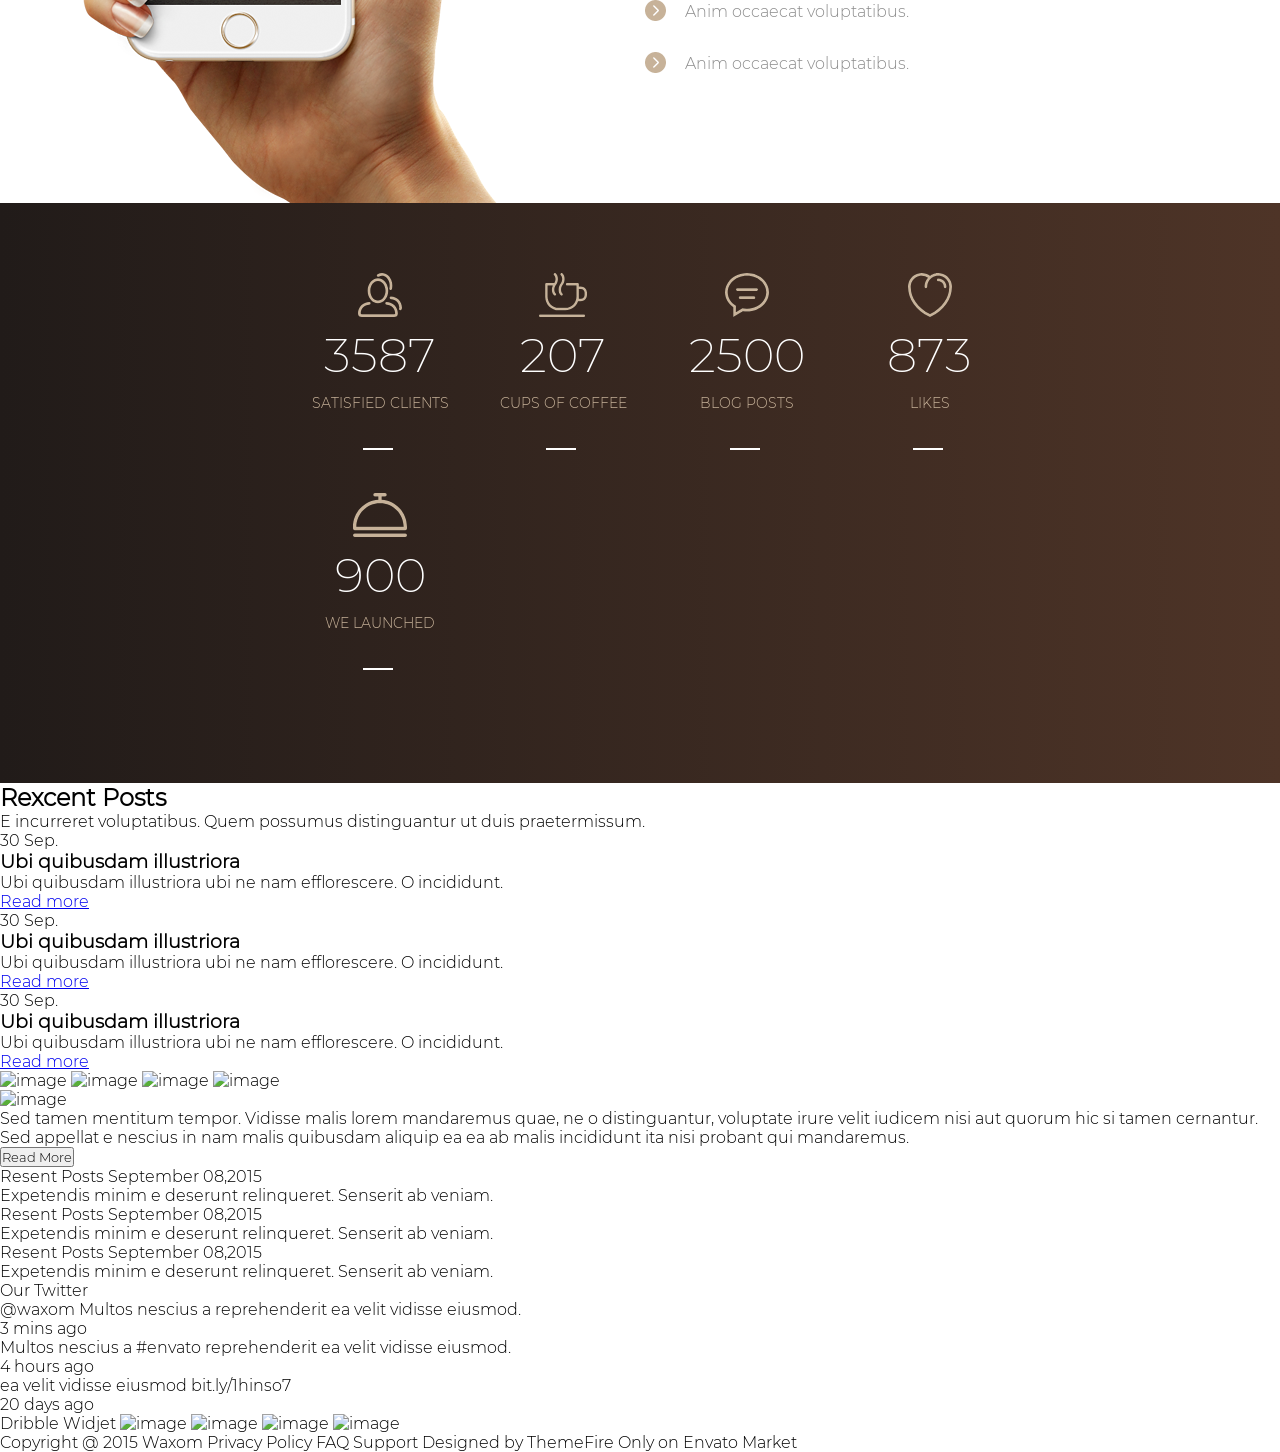
==== commit 7ccf3d0b: "upd 09/13/18:09" ====
--- a/waxom.html
+++ b/waxom.html
@@ -197,34 +197,34 @@
             </div>
         </section>
         <section class="statistic">
-        <div class="satisfied">
-        <img alt="image" class="satisfied_img" src="#">
-        <span class="satisfied_span_number">3587</span>
-        <span class="satisfied_span">SATISFIED CLIENTS</span>      
-        </div>
-        
-        <div class="cups">
-        <img alt="image" class="cups_img" src="#">
-        <span class="cups_span_number">207</span>
-        <span class="cups_span">CUPS OF COFFEE</span>    
-        </div>
-        
-        <div class="blog">
-        <img alt="image" class="blog_img" src="#">
-        <span class="blog_span_number">2500</span>
-        <span class="blog_span">BLOG POSTS</span>    
-        </div>
-        
-        <div class="likes">
-        <img alt="image" class="likes_img" src="#">
-        <span class="likes_span_number">873</span>
-        <span class="likes_span">LIKES</span>    
-        </div>
-        
-        <div class="launched">
-        <img alt="image" class="launched_img" src="#">
-        <span class="launched_span_number">900</span>
-        <span class="launched_span">WE LAUNCHED</span>    
+        <div class="satisfied statistic_boxes">
+        <img alt="image" class="satisfied_img" src="style/images/statistic-img.svg">
+        <span class="satisfied_span_number statistic_span_number">3587</span>
+        <span class="satisfied_span statistic_span_text">SATISFIED CLIENTS</span>      
+        </div>
+        
+        <div class="cups statistic_boxes">
+        <img alt="image" class="cups_img" src="style/images/statistic-img-2.svg">
+        <span class="cups_span_number statistic_span_number">207</span>
+        <span class="cups_span statistic_span_text">CUPS OF COFFEE</span>    
+        </div>
+        
+        <div class="blog statistic_boxes">
+        <img alt="image" class="blog_img" src="style/images/statistic-img-3.svg">
+        <span class="blog_span_number statistic_span_number">2500</span>
+        <span class="blog_span statistic_span_text">BLOG POSTS</span>    
+        </div>
+        
+        <div class="likes statistic_boxes">
+        <img alt="image" class="likes_img" src="style/images/statistic-img-4.svg">
+        <span class="likes_span_number statistic_span_number">873</span>
+        <span class="likes_span statistic_span_text">LIKES</span>    
+        </div>
+        
+        <div class="launched statistic_boxes">
+        <img alt="image" class="launched_img" src="style/images/statistic-img-5.svg">
+        <span class="launched_span_number statistic_span_number">900</span>
+        <span class="launched_span statistic_span_text">WE LAUNCHED</span>    
         </div>
         
         </section>
--- a/waxom.css
+++ b/waxom.css
@@ -4,6 +4,13 @@
     box-sizing: border-box;
     max-width: 1920px;
     font-family: Montserrat;
+}
+
+@font-face{
+    font-family: Montserrat;
+    src: url(style/fonts/monsterrat/Montserrat-ExtraLight.woff);
+    font-weight: 200;
+    font-style: normal;
 }
 
 @font-face{
@@ -977,10 +984,121 @@
     
 }
 
-
-
 .statistic{
-    /* Style for "Background" */
-
+display: flex;
+flex-wrap: wrap;
+flex-direction: row;
+    justify-content: space-between;
 background-color: #f4f5f8;
-background-image: linear-gradient(to right, #211b19 0%, #4e3427 100%);+background-image: linear-gradient(to right, #211b19 0%, #4e3427 100%);
+    padding: 70px 280px 70px 280px ;
+   
+}
+
+.statistic_boxes{
+    display: flex;
+    flex-direction: column;
+    flex-wrap: wrap;
+    width: 140px;
+    height: 200px;
+    margin: 0 0 20px 30px;
+   text-align: center;
+    
+}
+
+.statistic_span_number{
+ margin-top: 20px;
+margin-bottom: 20px;
+color: #ffffff;
+font-family: Montserrat;
+font-size: 48px;
+font-weight: 200;
+line-height: 36px; 
+}
+
+.statistic_span_text {
+color: #c7b299;
+font-family: Montserrat;
+font-size: 14px;
+font-weight: 300;
+line-height: 20px;
+text-transform: uppercase;
+}
+
+.satisfied{
+    position: relative;
+}
+
+.cups{
+    position: relative;
+}
+
+.blog{
+    position: relative;
+}
+
+.likes{
+    position: relative;
+}
+
+.launched{
+    position: relative;
+}
+
+.satisfied::after{
+    content: '';
+    position:absolute;
+    width: 30px;
+    height: 2px;
+    background-color: #ffffff;
+   bottom: 23px;
+    left: 53px;
+    
+}
+
+.cups::after{
+    content: '';
+    position:absolute;
+    width: 30px;
+    height: 2px;
+    background-color: #ffffff;
+   bottom: 23px;
+    left: 53px;
+         
+}
+
+.blog::after{
+    content: '';
+    position: absolute;
+    width: 30px;
+    height: 2px;
+    background-color: #ffffff;
+   bottom: 23px;
+    left: 53px;
+}
+
+.likes::after{
+    content: '';
+    position: absolute;
+    width: 30px;
+    height: 2px;
+    background-color: #ffffff;
+   bottom: 23px;
+    left: 53px;
+}
+
+.launched::after{
+    content: '';
+    position: absolute;
+    width: 30px;
+    height: 2px;
+    background-color: #ffffff;
+   bottom: 23px;
+    left: 53px;
+}
+    
+
+
+
+
+
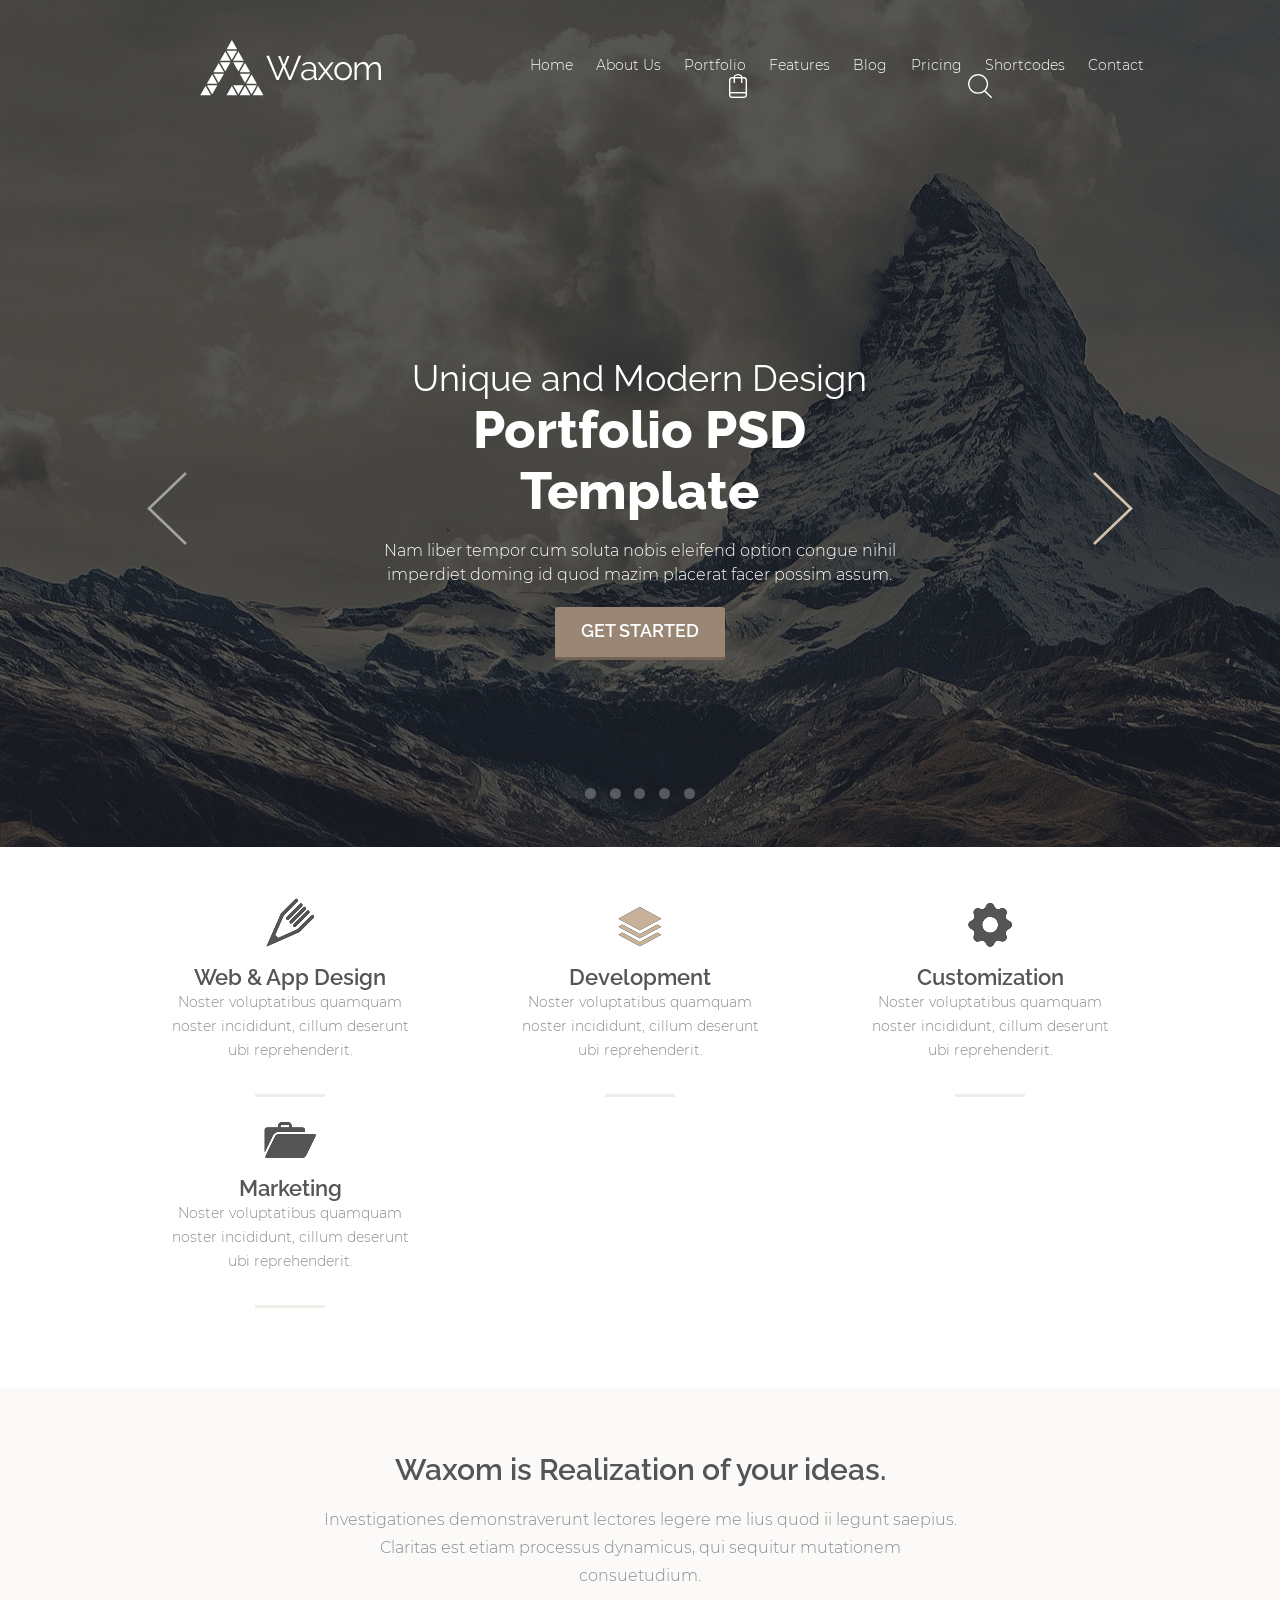
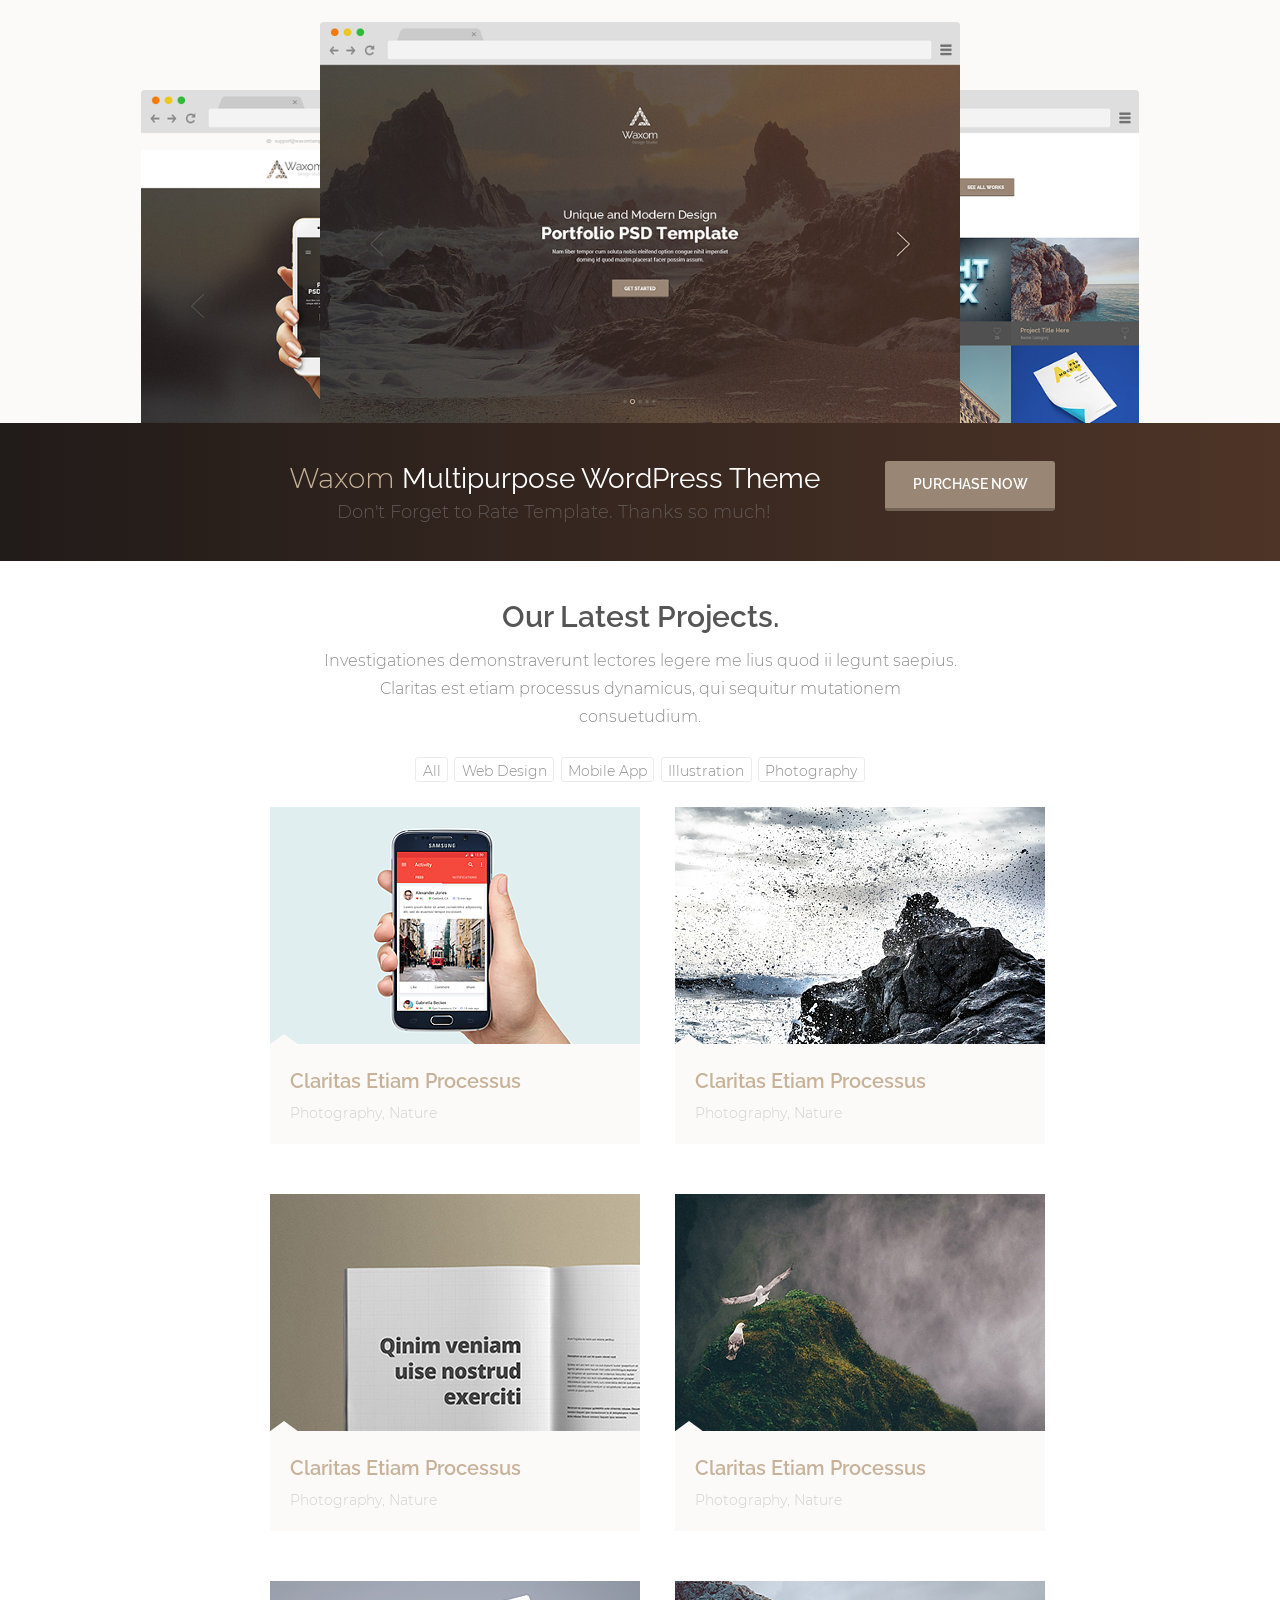
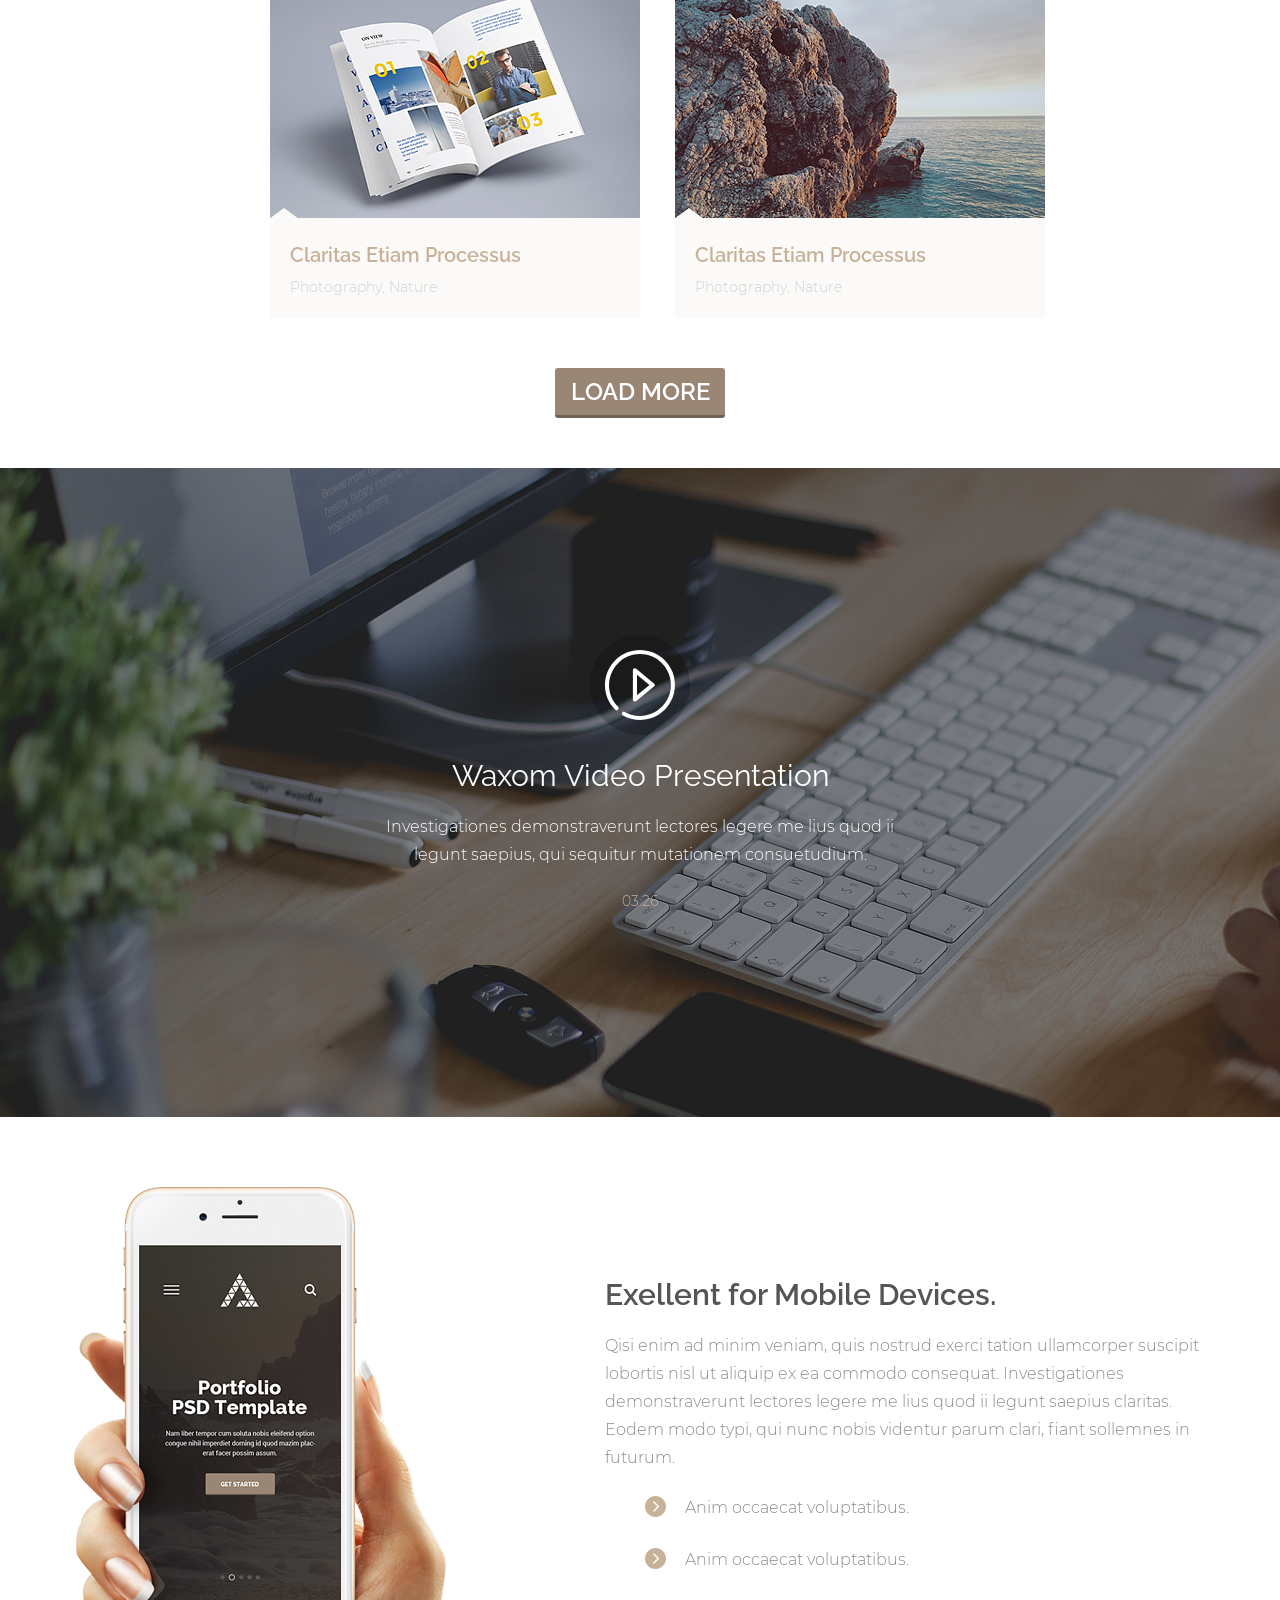
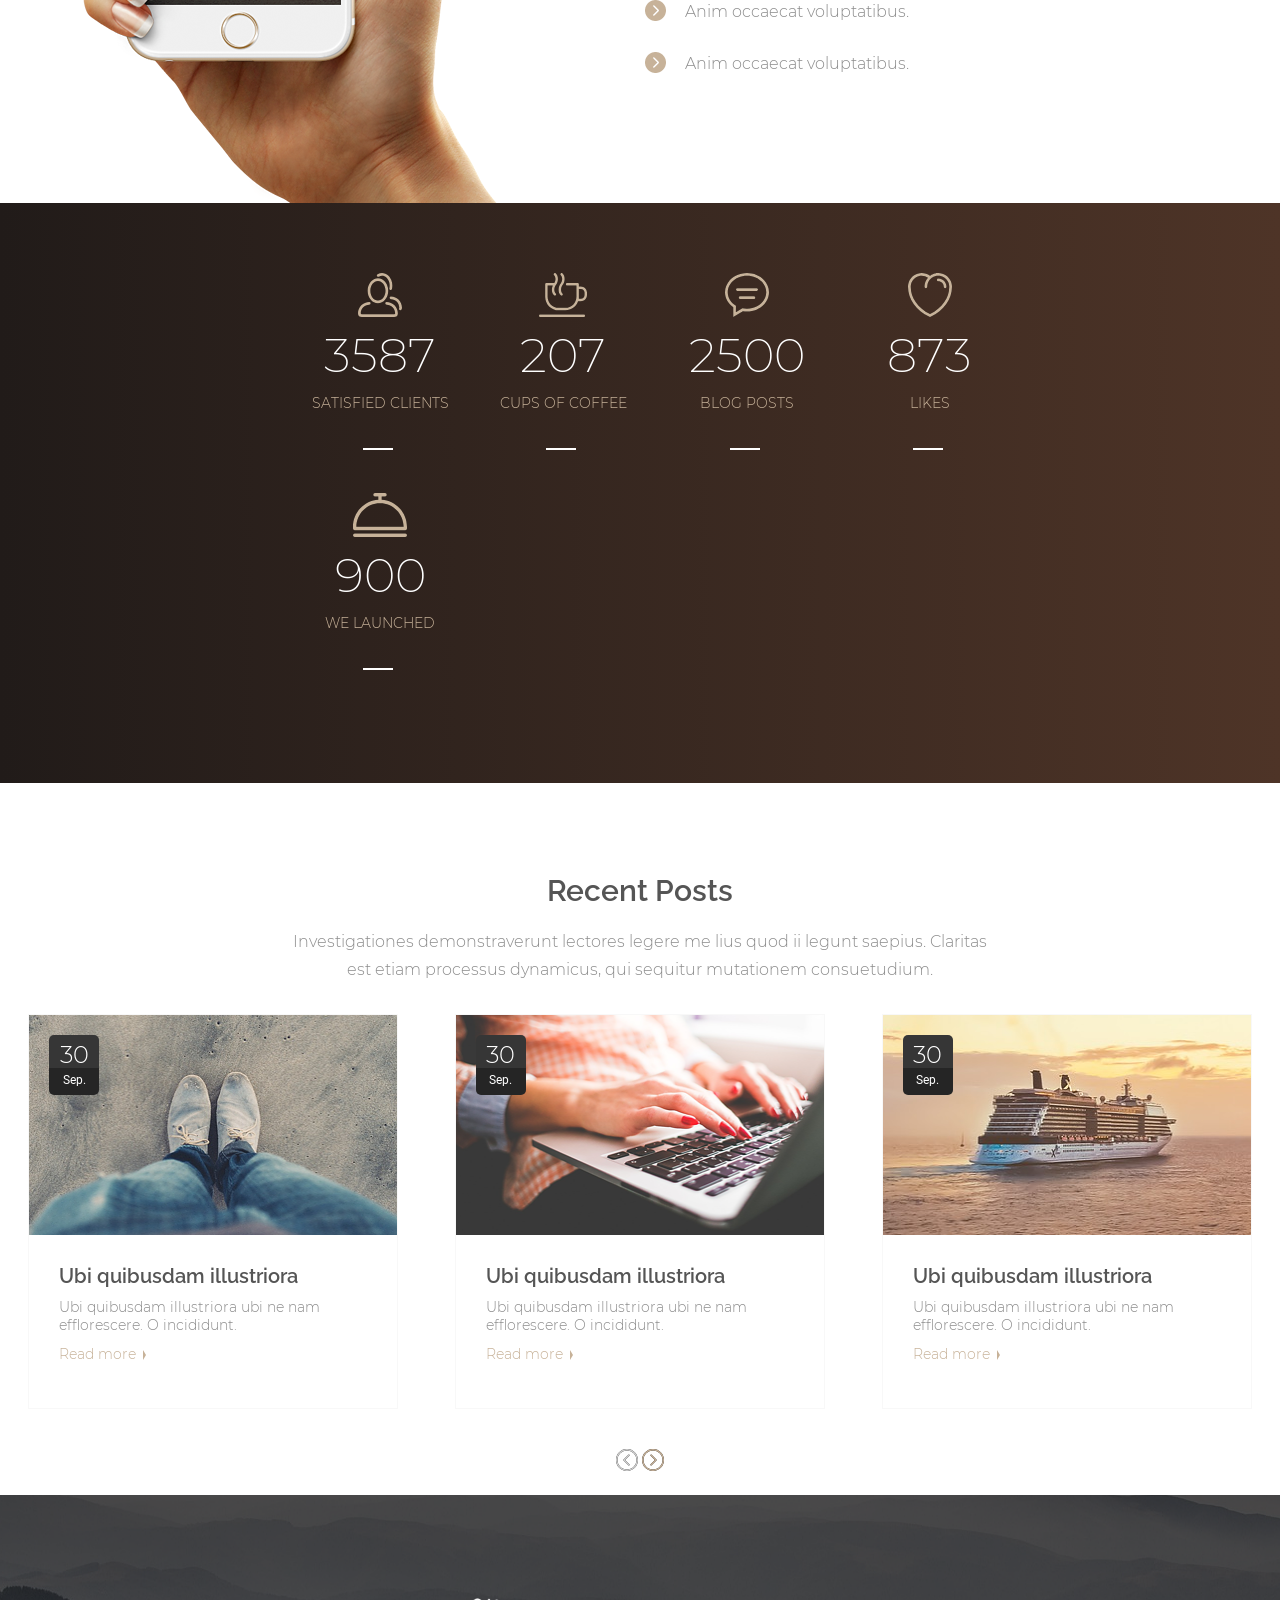
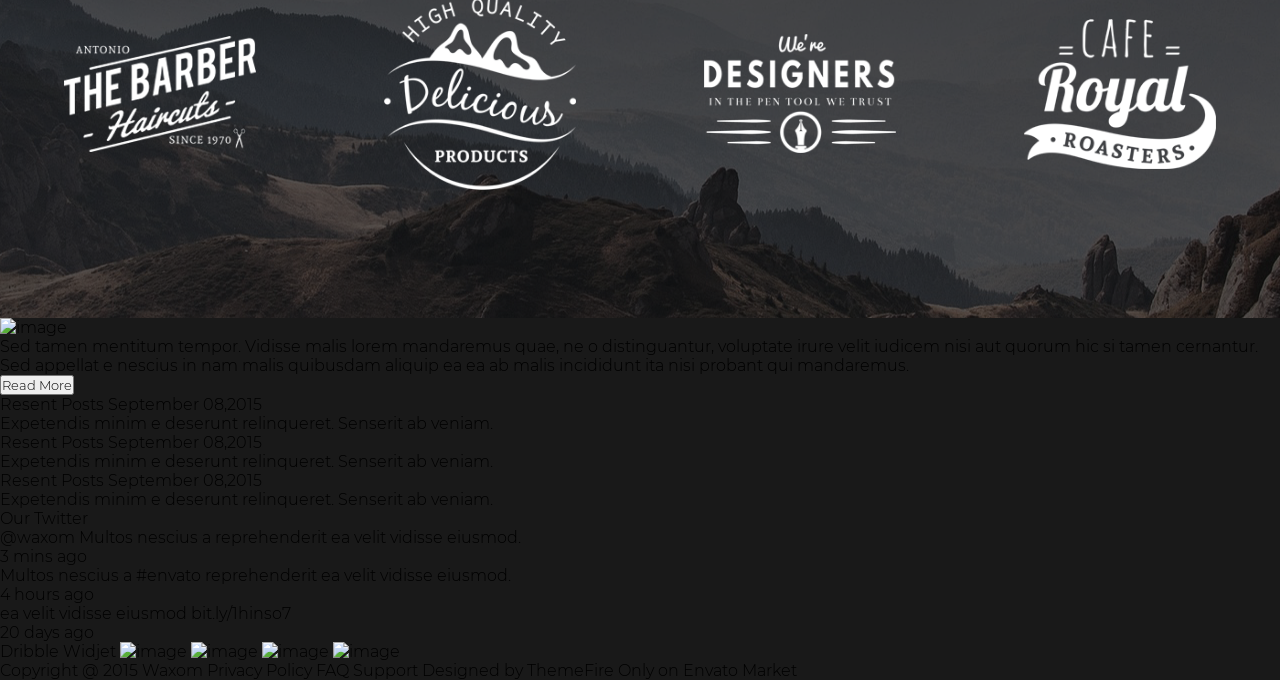
==== commit dd6038cd: "upd 09/15/00:53" ====
--- a/waxom.html
+++ b/waxom.html
@@ -229,57 +229,74 @@
         
         </section>
         <section class="posts">
-        <h2 class="posts_title">Rexcent Posts</h2>
-            <p class="posts_text">E incurreret voluptatibus. Quem possumus distinguantur ut duis praetermissum.</p>
+        <div class="posts_text_box">
+        <h2 class="posts_title">Recent Posts</h2>
+            <p class="posts_text">Investigationes demonstraverunt lectores legere me lius quod ii legunt saepius. Claritas est etiam processus dynamicus, qui sequitur mutationem consuetudium.</p>
+            </div>
             <article class="posts_feet">
-                <span class="posts_feet_span_date">30</span>
-                <span class="posts_feet_span">Sep.</span>
-                <h3 class="posts_feet_title">Ubi quibusdam illustriora</h3>
-                <p class="posts_feet_text">Ubi quibusdam illustriora ubi ne nam efflorescere. O incididunt.</p>
-                <a href="#" class="posts_feet_link">Read more</a>
-                
+               <img src="style/images/recent_feet.webp" alt="" class="feet_img">
+               <div class="recents_date">
+                <span class="posts_span_date">30</span>
+                <span class="posts_span">Sep.</span>
+                </div>
+                <div class="feet_box">
+                
+                <h3 class="posts_box_title padding_recent">Ubi quibusdam illustriora</h3>
+                <p class="posts_box_text padding_recent">Ubi quibusdam illustriora ubi ne nam efflorescere. O incididunt.</p>
+                <a href="#" class="posts_box_link padding_recent">Read more</a>
+                </div>
             </article>
            
                <article class="posts_computer">
+               <img src="style/images/recent_notebook.webp" alt="" class="computer_img">
+                <div class="recents_date">
+                 <span class="posts_span_date">30</span>
+                 <span class="posts_span">Sep.</span>
+                 </div>
+               <div class="computer_box">
+                 
+                
+                <h3 class="posts_box_title padding_recent">Ubi quibusdam illustriora</h3>
                
-                 <span class="posts_computer_span_date">30</span>
-               
-                 <span class="posts_computer_span">Sep.</span>
-                
-                <h3 class="posts_computer_title">Ubi quibusdam illustriora</h3>
-               
-                 <p class="posts_computer_text">Ubi quibusdam illustriora ubi ne nam efflorescere. O incididunt.</p>
-                
-                <a href="#" class="posts_computer_link">Read more</a>
-                
+                 <p class="posts_box_text padding_recent">Ubi quibusdam illustriora ubi ne nam efflorescere. O incididunt.</p>
+                
+                <a href="#" class="posts_box_link padding_recent">Read more</a>
+                </div>
             </article>
            
                 <article class="posts_ship">
-                
-                <span class="posts_ship_span_date">30</span>
-                
-                <span class="posts_ship_span">Sep.</span>
-                
-                <h3 class="posts_ship_title">Ubi quibusdam illustriora</h3>
-                
-                <p class="posts_ship_text">Ubi quibusdam illustriora ubi ne nam efflorescere. O incididunt.</p>
-                
-                <a href="#" class="posts_ship_link">Read more</a>
-                
+                <img src="style/images/recent_ship.webp" alt="" class="ship_img">
+                <div class="recents_date">
+                <span class="posts_span_date">30</span>
+                <span class="posts_span">Sep.</span>
+                </div>
+                <div class="ship_box">
+                
+                
+                <h3 class="posts_box_title padding_recent">Ubi quibusdam illustriora</h3>
+                
+                <p class="posts_box_text padding_recent">Ubi quibusdam illustriora ubi ne nam efflorescere. O incididunt.</p>
+                
+                <a href="#" class="posts_box_link padding_recent">Read more</a>
+                </div>
             </article>
-            
+            <div class="posts_buttons">
+            <button class="posts_button_left"><img src="style/images/posts_button_left.svg" alt="click" class="posts_button_left_img"></button>
+            <button class="posts_button_right"><img src="style/images/posts_button_right.svg" alt="click" class="posts_button_right_img"></button>
+            </div>
         </section>
         
         <section class="partners">
-        
-        <img alt="image" class="partners_barber" src="#">
-        
-        <img alt="image" class="partners_delicious" src="#">
-        
-        <img alt="image" class="partners_designers" src="#">
-        
-        <img alt="image" class="partners_royal" src="#">
-        
+        <div class="partners_wrap">
+        
+        <img alt="image" class="partners_barber partners_img" src="style/images/partners_logo-01.png">
+        
+        <img alt="image" class="partners_delicious partners_img" src="style/images/partners_logo-02.png">
+        
+        <img alt="image" class="partners_designers partners_img" src="style/images/partners_logo-03.png">
+        
+        <img alt="image" class="partners_royal partners_img" src="style/images/partners_logo-04.png">
+        </div>
         </section>
         
         <footer>
--- a/waxom.css
+++ b/waxom.css
@@ -42,6 +42,12 @@
     font-weight: 800;
 }
 
+@font-face{
+    font-family: Roboto;
+    src: url(style/fonts/roboto/Roboto-Regular.woff) ;
+    font-weight: 400;
+}
+
 .home{
    background-image: url(style/images/Photo.webp);
     background-repeat: no-repeat;
@@ -205,100 +211,6 @@
     
 }
 
-/*.home_center{
-    display: flex;
-    flex-wrap: wrap;
-    width: 95%;
-    justify-content: space-between;
-    margin: 200px 0 200px 2.5%;
-}
-
-.home_block{
-    display: flex;
-    flex-wrap: wrap;
-    justify-content: center;
-    flex-direction: column;
-    width: 90%; 
-    
-}
-
-.home_l_arrow,
-.home_r_arrow{
-    background-color: transparent;
-    border:0;
-    
-}
-
-.home_arrow_left{
-     display: flex;
-    width: 40px;
-    height: 73px;
-    justify-content: flex-start;
-    flex-wrap: wrap;
-}
-
-.home_arrow_right{
-    display: flex;
-    width: 40px;
-    height: 73px;
-    justify-content: flex-end;
-    flex-wrap: wrap;
-}
-
-.home_title{
-    
-width: 500px ; 
-height: 17%;  
-color: #ffffff;
-font-family: Raleway;
-font-size: 36px;
-font-weight: 400;
- padding: 0 ;
- 
-    
-
-}
-
-h1{
-width: 700px ; 
-height: 25%;
-color: #ffffff;
-font-family: "Raleway";
-font-size: 55px;
-font-weight: 800;
-padding:  0;
-   
-}
-
-
-.home_text{
-text-align: center;
-margin: 18px 0 0 17%;
-height: 35%;
-    width: 80%;
-color: #ffffff;
-font-family: Montserrat;
-font-size: 16px;
-font-weight: 300;
-line-height: 24px;
-    
-    
-}
-
-.home_get{
- line-height: 23px;   
-margin: 20px 0 0 0;
-color: white;
-width: 170px;
-height: 53px;
-border-bottom: 3px solid #736357;
-border-top:0;
-border-left:0;
-border-right:0;
-border-radius: 3px;
-background-color: #998675;
-
-}*/
 .home_center{
     display: flex;
     flex-wrap: wrap;
@@ -1097,8 +1009,208 @@
     left: 53px;
 }
     
-
-
-
-
-
+.posts{
+    display:flex;
+    flex-wrap: wrap;
+}
+
+.posts_text_box{
+    width: 100%;
+    display:flex;
+    flex-wrap: wrap;
+    flex-direction: column;
+    padding: 90px 0 30px 0;
+}
+
+.posts_title{
+
+padding: 0 0 20px 0;
+color: #555555;
+font-family: Raleway;
+font-size: 30px;
+font-weight: 500;
+}
+
+.posts_text{
+
+   width: 55%;
+    text-align: center;
+color: #8c8c8c;
+font-family: Montserrat;
+font-size: 16px;
+font-weight: 300;
+line-height: 28px;
+}
+
+.computer_img,
+.feet_img,
+.ship_img{
+width: 368px;
+height: 220px;
+
+}
+
+
+
+.posts_feet{
+    width: 370px;
+height: 395px;
+border: 1px solid #f8f8f8;
+background-color: #ffffff;
+margin-bottom: 20px;
+    position: relative;
+}
+
+.posts_computer{
+    width: 370px;
+height: 395px;
+border: 1px solid #f8f8f8;
+background-color: #ffffff;
+    margin-bottom: 20px;
+    position: relative;
+}
+
+.posts_ship{
+    width: 370px;
+height: 395px;
+border: 1px solid #f8f8f8;
+background-color: #ffffff;
+    margin-bottom: 20px;
+    position: relative;
+}
+
+
+.ship_box,
+.feet_box,
+.computer_box{
+   padding: 25px 0 20px 30px;
+    
+    
+}
+
+
+.padding_recent{
+   padding: 0 0 10px 0;
+}
+
+.posts_box_title{
+color: #555555;
+font-family: Raleway;
+font-size: 20px;
+font-weight: 500;
+
+}
+
+.posts_box_text{
+
+color: #8c8c8c;
+font-family: Montserrat;
+font-size: 14px;
+font-weight: 300;
+
+}
+
+.posts_box_link{
+    text-decoration: none;
+color: #c7b299;
+font-family: Montserrat;
+font-size: 14px;
+font-weight: 300;
+    position: relative;
+
+}
+
+.posts_box_link::after{
+    content:'';
+    position:absolute;
+    display: block;
+    width: 0;
+    height: 0;
+    right: -15px;
+    border: 5px solid transparent;
+    border-left: 3px solid #c7b299;
+    border-radius: 5%;
+    bottom: 13px;
+}
+
+.recents_date{
+    display: flex;
+    flex-direction: column;
+    padding: 10px 0 0 0;
+    background-image: linear-gradient(to bottom, #363636 55%, #252525 45%);
+ 
+    width: 50px;
+    height: 60px;
+    border-radius: 5px;
+    position: absolute;
+    top: 20px;
+    left: 20px;
+    
+}
+
+.posts_span_date{
+    
+color: white;
+font-family: Montserrat;
+font-size: 24px;
+font-weight: 300;
+line-height: 20px;
+}
+
+.posts_span{
+   padding-top: 5px; 
+height: 12px;
+color: #ffffff;
+font-family: Roboto;
+font-size: 12px;
+font-weight: 400;
+line-height: 20px;
+}
+
+.posts_buttons{
+    width: 100%;
+        text-align: center;
+    padding: 20px 0 20px 0;
+}
+
+.posts_button_left{
+   
+    
+   width: 22px;
+height: 22px;
+    background: 0;
+    border: 0;
+}
+
+
+.posts_button_right{
+    width: 22px;
+height: 22px;
+     background: 0;
+    border: 0;
+}
+
+.partners{
+    background-image: url(style/images/partners_background.webp);
+    background-repeat: no-repeat;
+    background-color: #404143;
+}
+
+.partners_wrap{
+    padding: 8% 0 8% 0;
+    display: flex;
+    flex-wrap: wrap;
+    align-items: center;
+    justify-content: center;
+}
+
+.partners_img{
+    padding-bottom: 2%;
+    width: 15%;
+        height:15%;
+}
+
+
+footer{
+    background-color: #191919;
+}
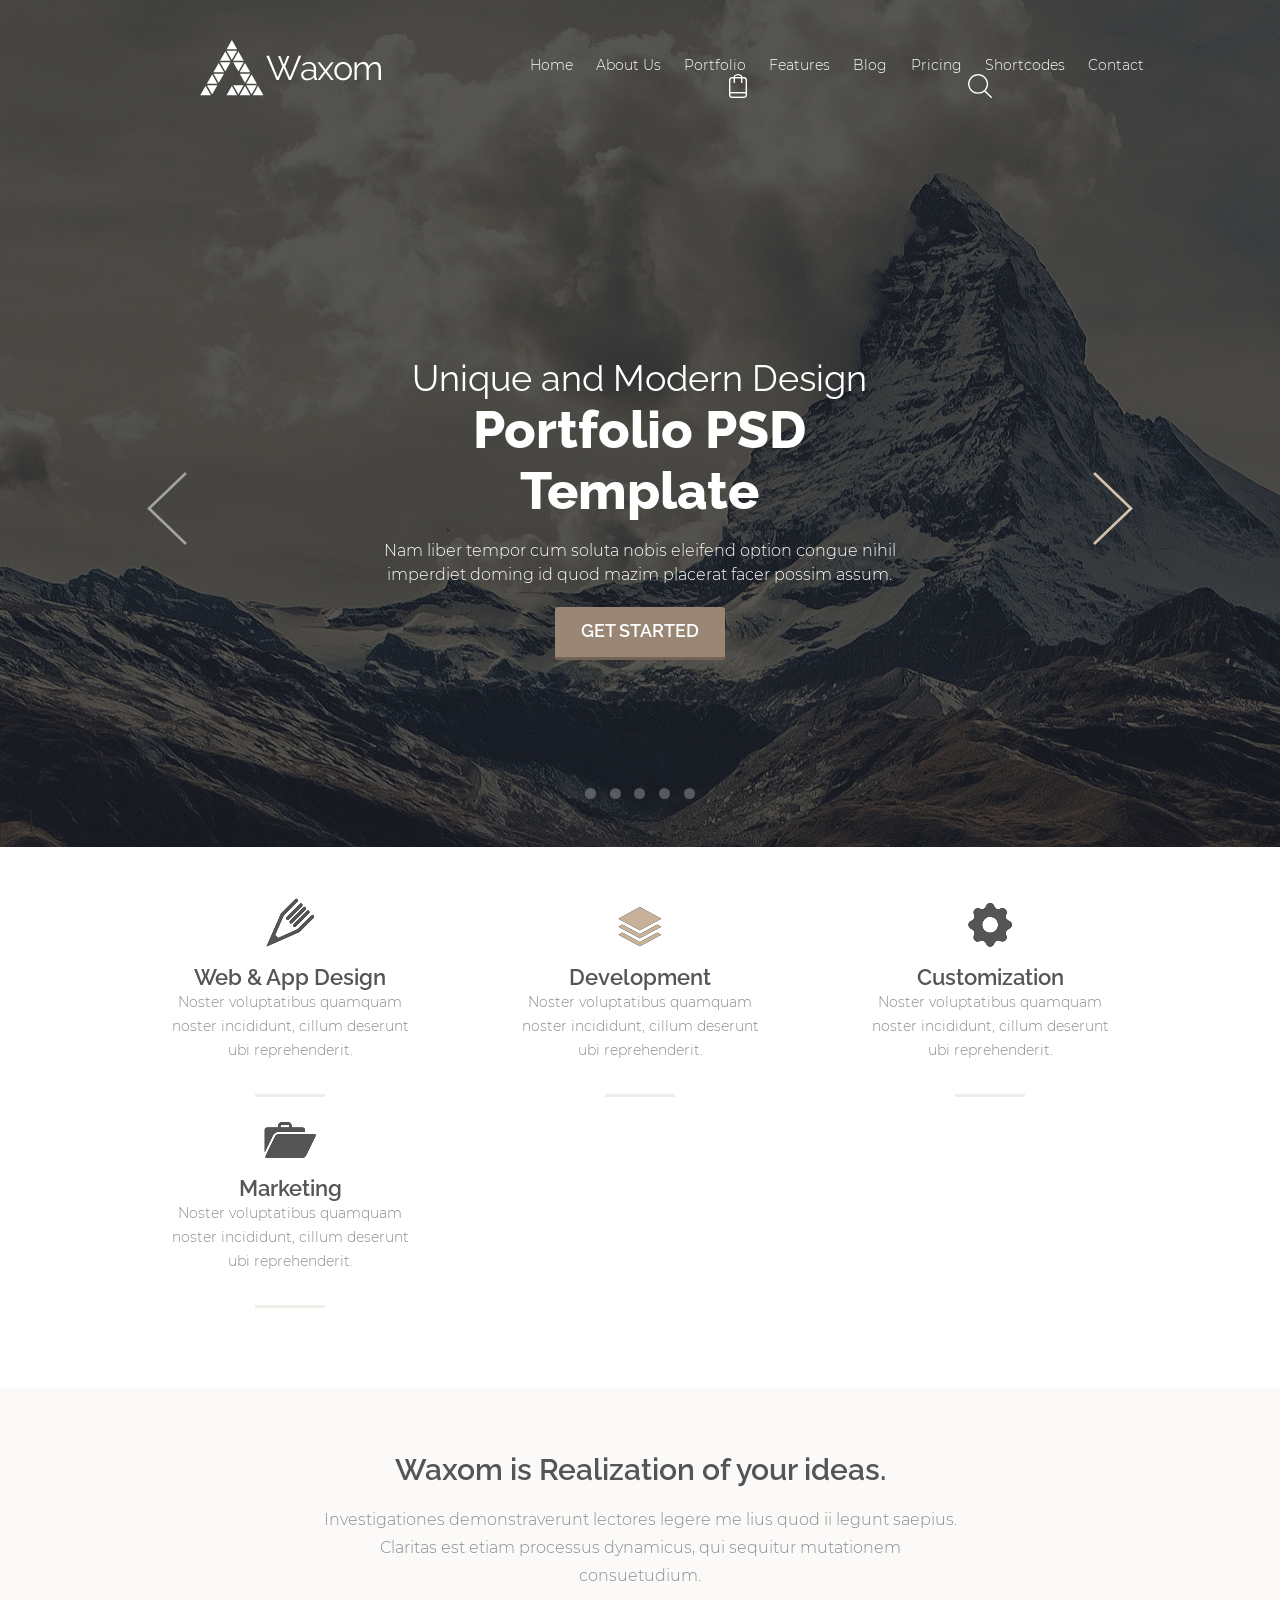
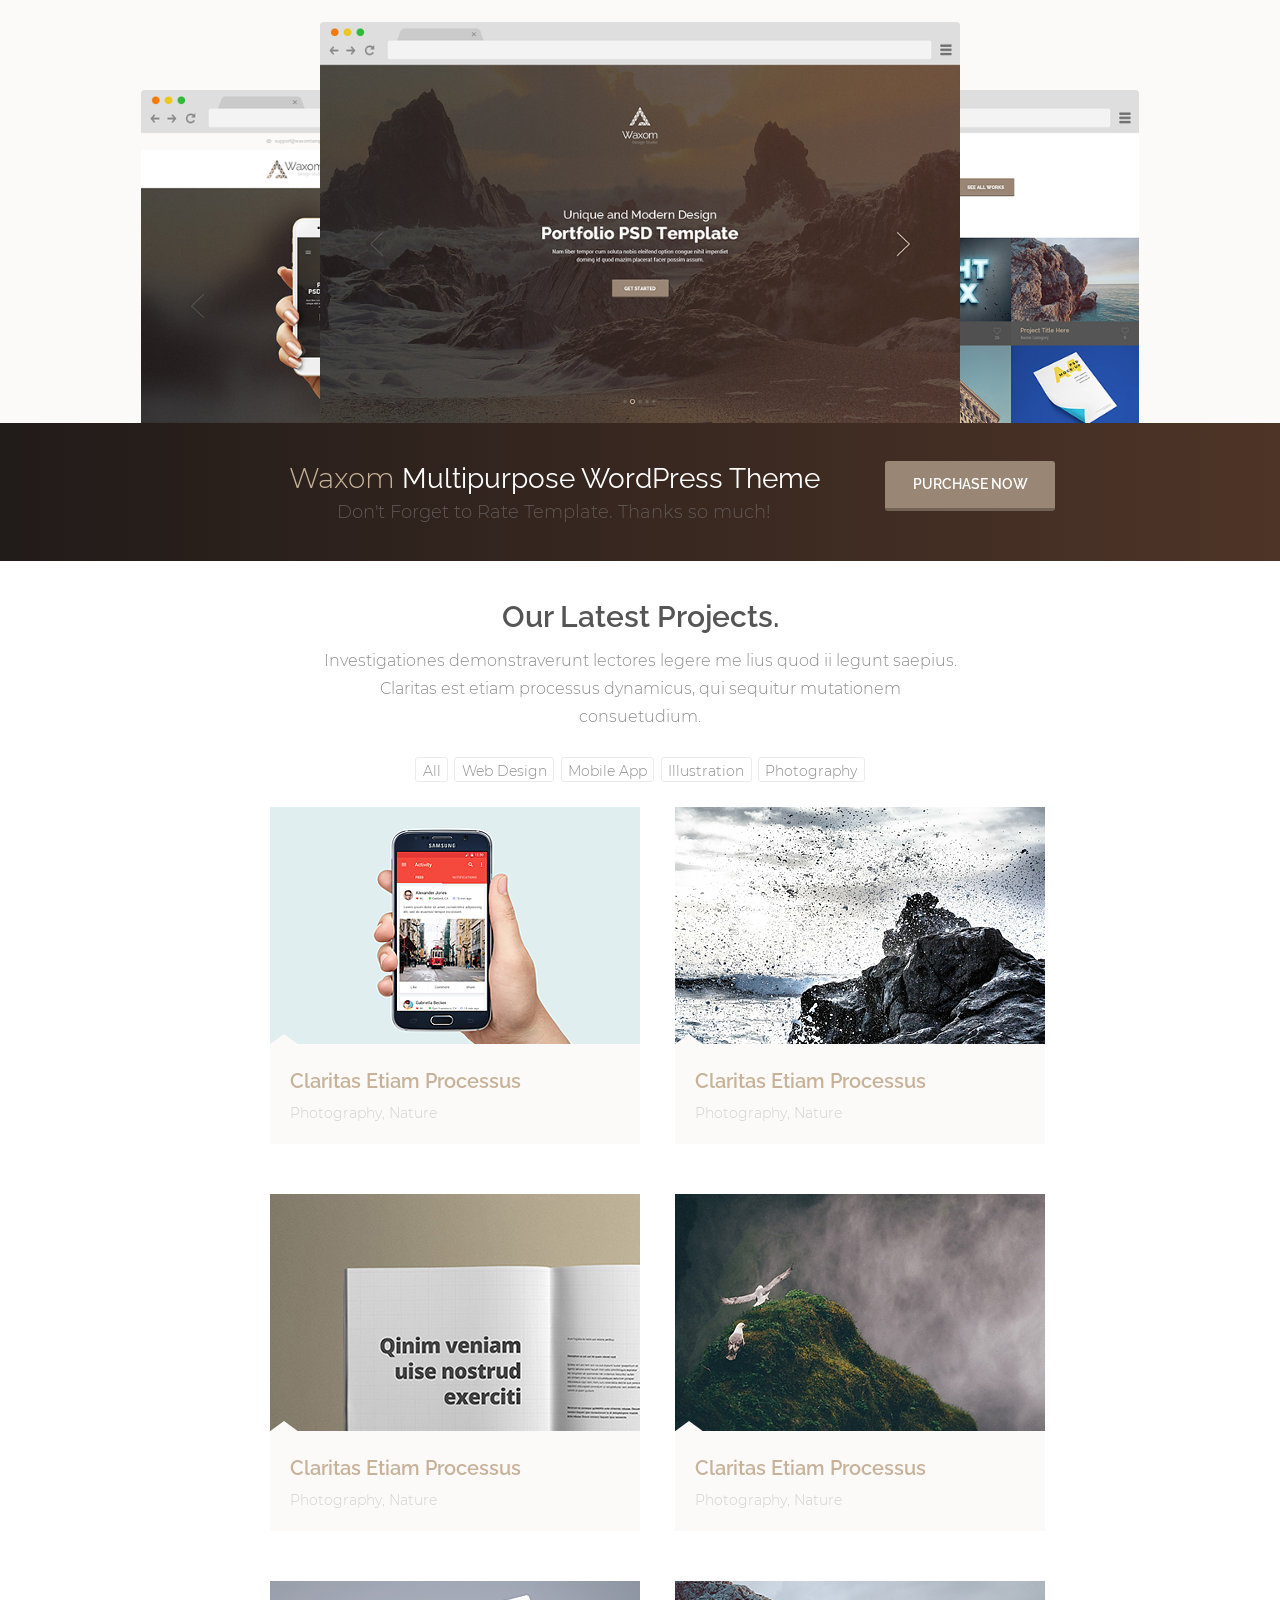
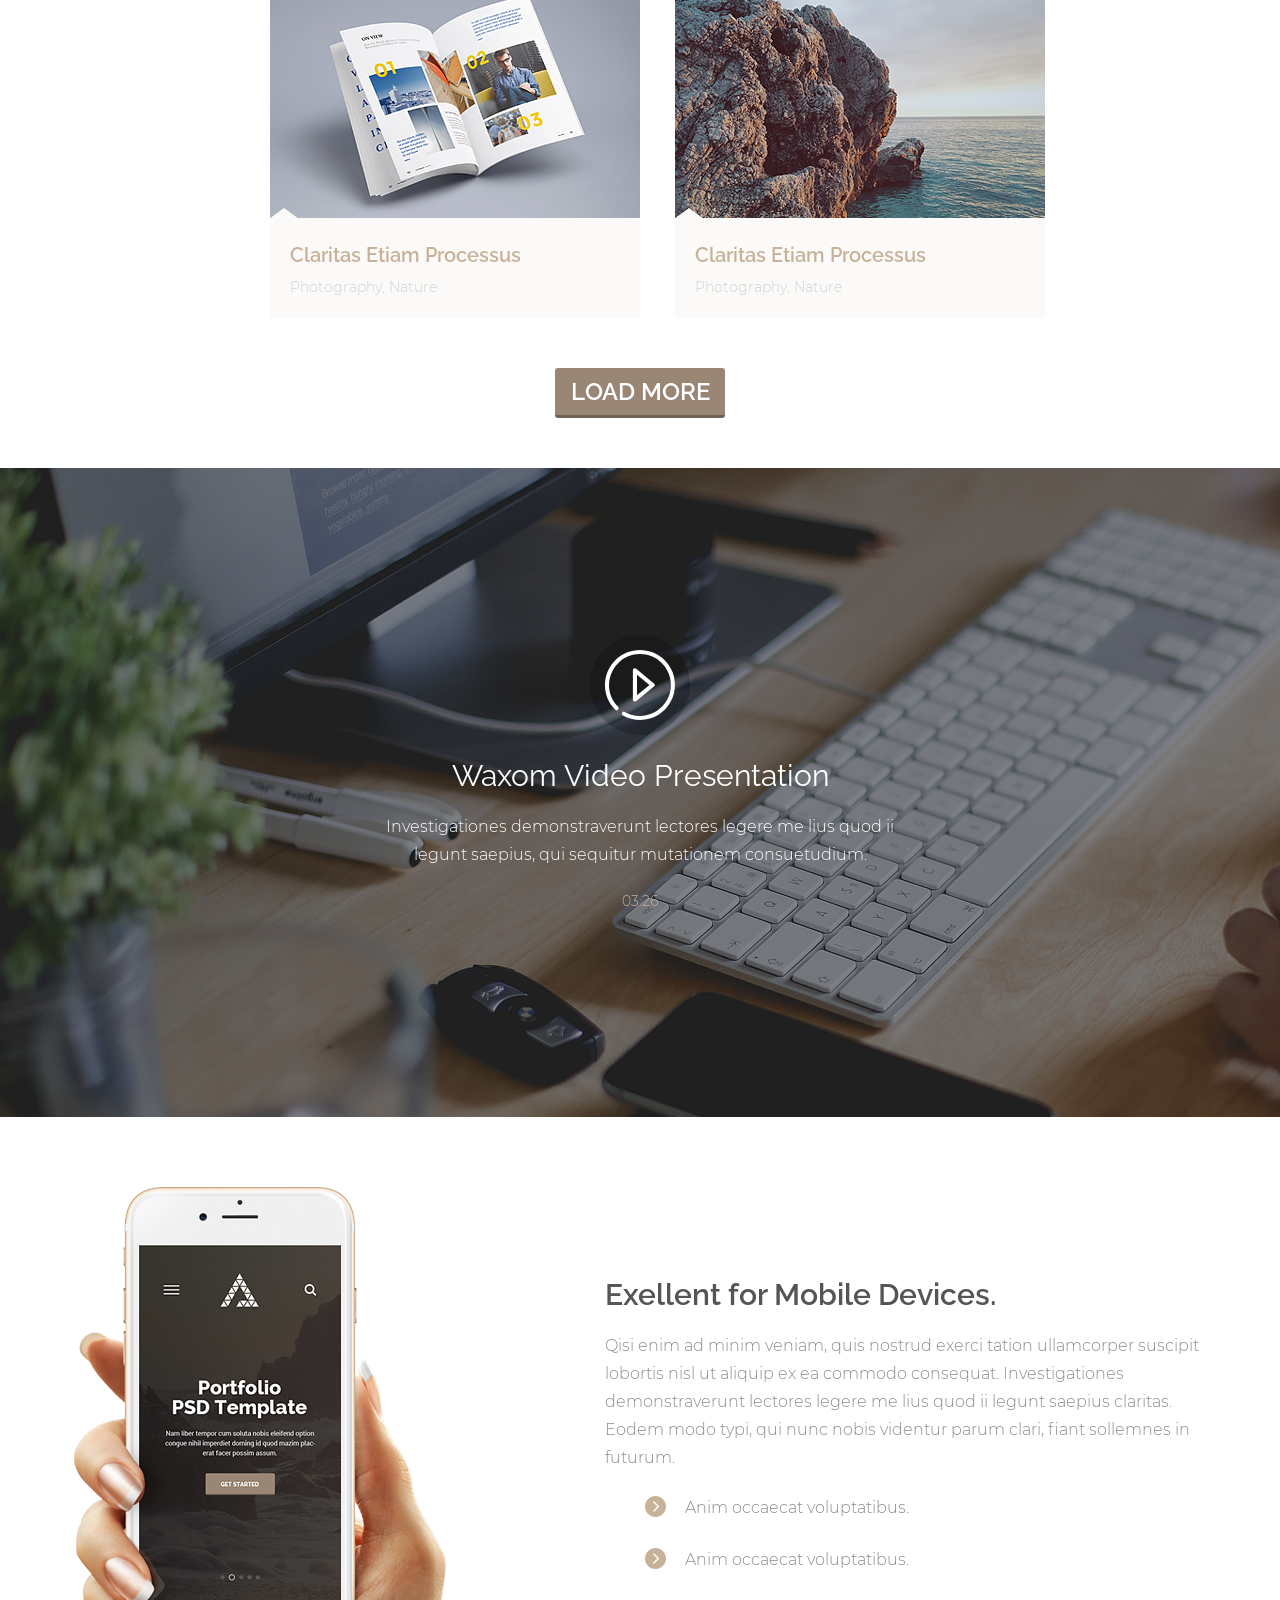
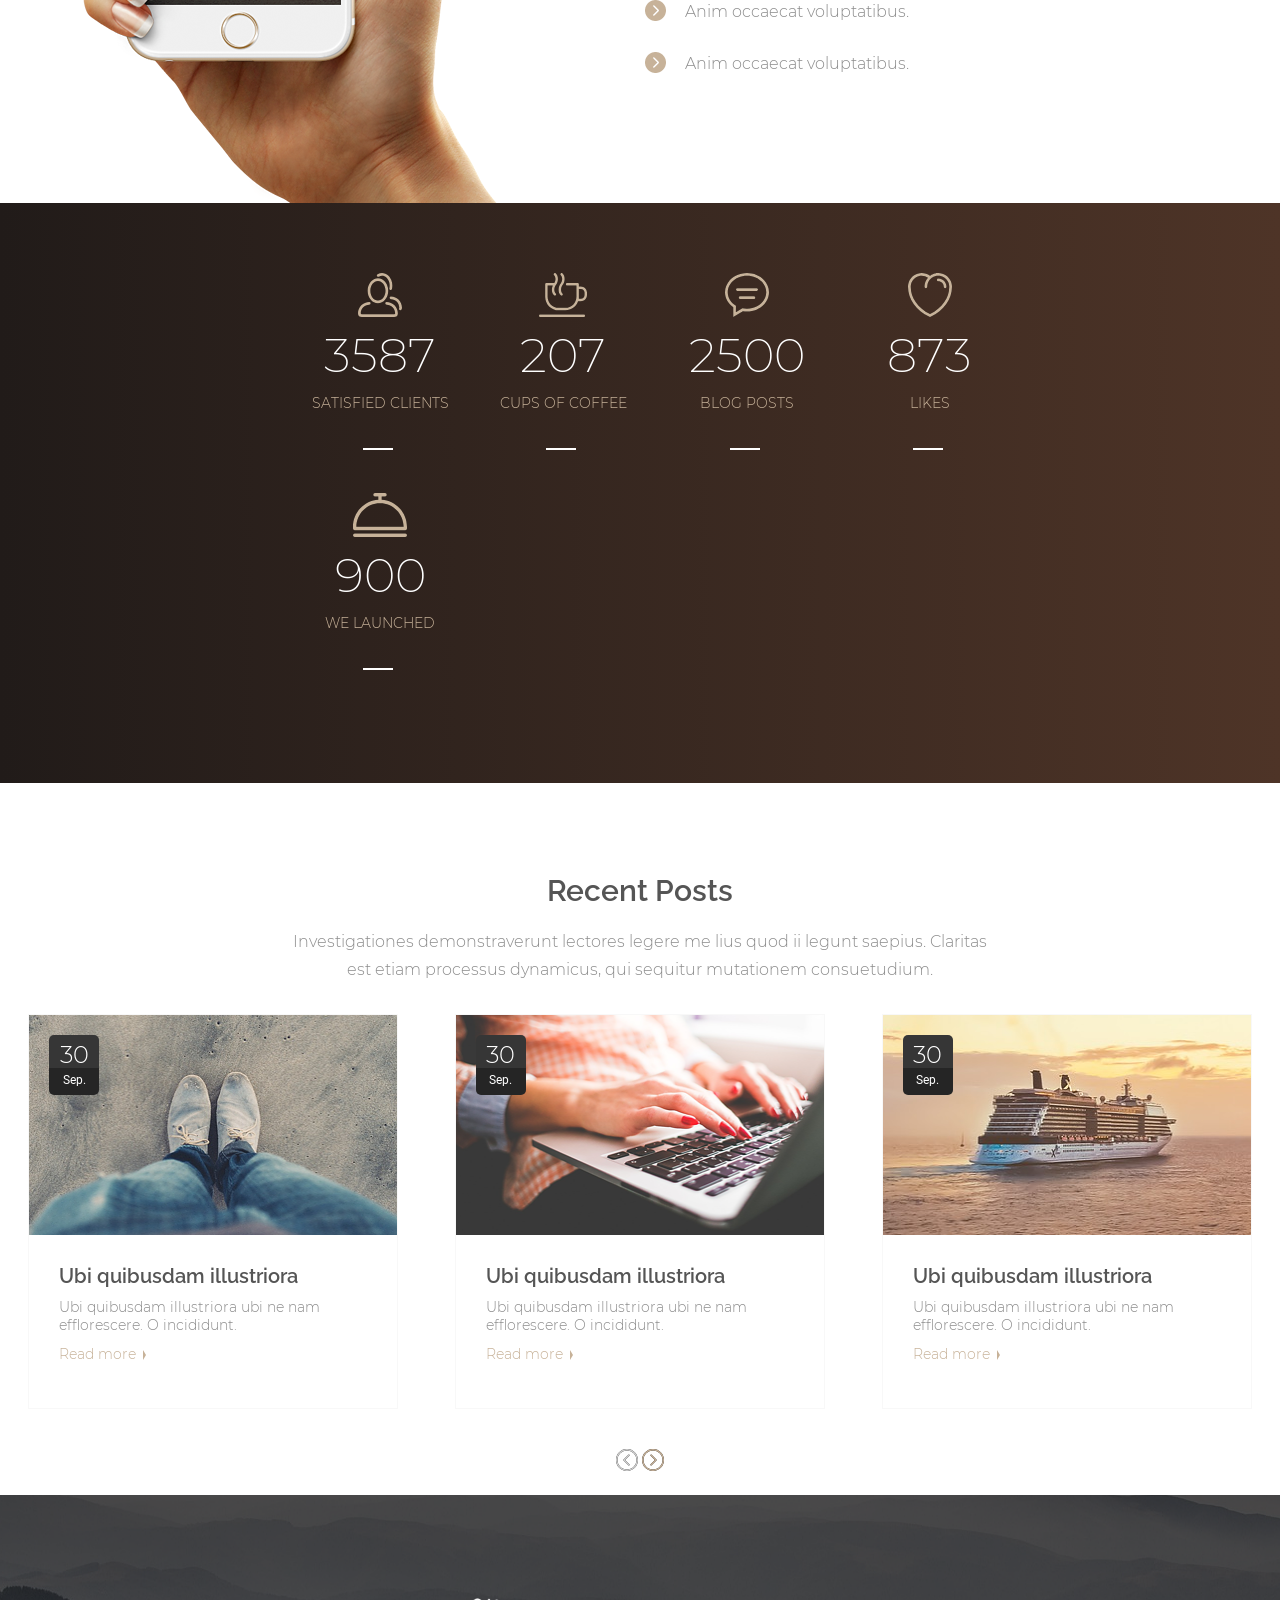
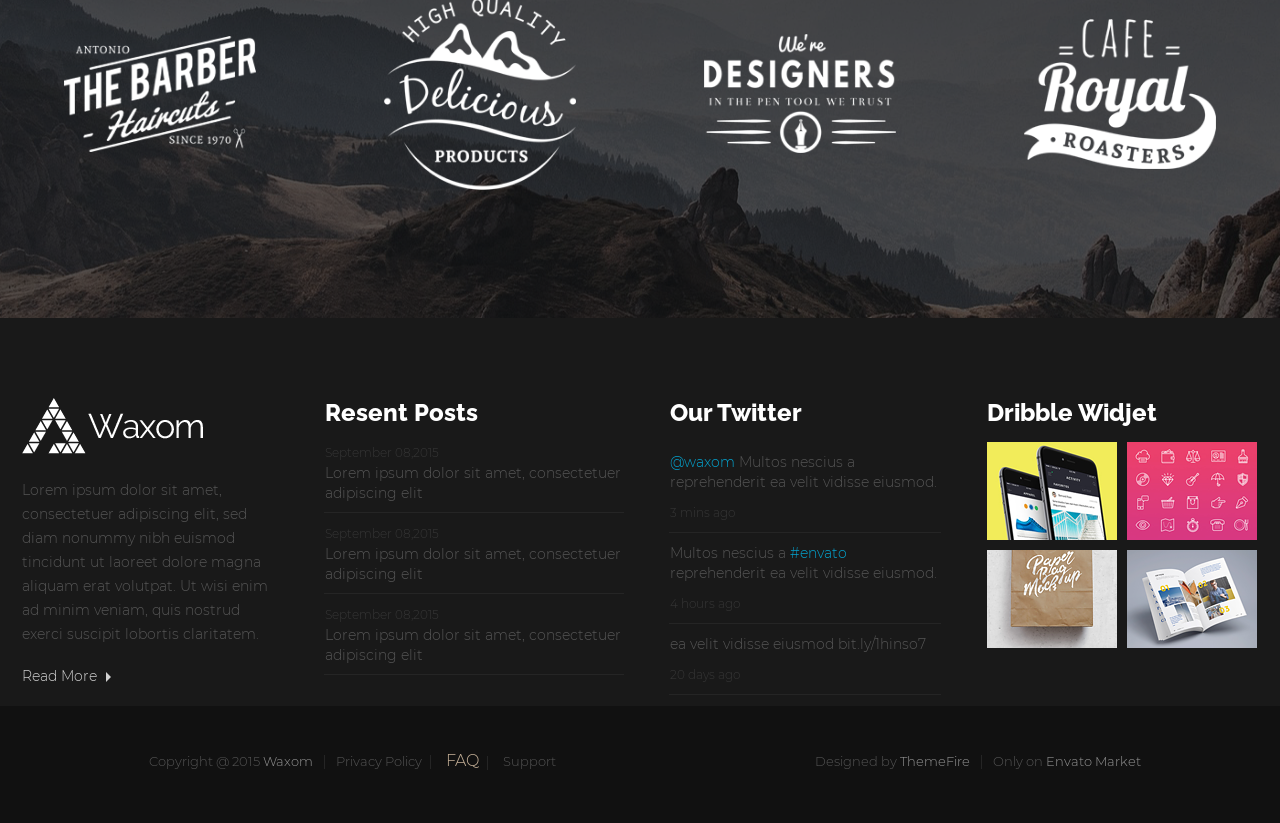
==== commit 5b8e80f0: "upd 09/15/02:32" ====
--- a/waxom.html
+++ b/waxom.html
@@ -300,84 +300,92 @@
         </section>
         
         <footer>
+        <div class="footer_wrap">
         
         <div class="footer_waxom">
            
-            <img alt="image" src="#" class="footer_waxom_img">
-            
-            <p class="footer_waxom_text">Sed tamen mentitum tempor. Vidisse malis lorem mandaremus quae, ne o distinguantur, voluptate irure velit iudicem nisi aut quorum hic si tamen cernantur. Sed appellat e nescius in nam malis quibusdam aliquip ea ea ab malis incididunt ita nisi probant qui mandaremus.</p>
-            
-            <button class="footer_waxom_button">Read More</button>
+            <a href="#"><img alt="image" src="style/images/waxom_object.png" class="footer_waxom_img"></a>
+            
+            <p class="footer_waxom_text">Lorem ipsum dolor sit amet, consectetuer adipiscing elit, sed diam nonummy nibh euismod tincidunt ut laoreet dolore magna aliquam erat volutpat. Ut wisi enim ad minim veniam, quis nostrud exerci suscipit lobortis claritatem.</p>
+            
+            <a class="footer_waxom_link" href="#">Read More</a>
             
         </div>
         
         <div class="footer_recent_posts">
             
-            <div class="lorem"><span class="footer_recent_posts_title">Resent Posts</span>
+            <div class="lorem"><h3 class="footer_recent_posts_title">Resent Posts</h3>
+            <a href="#" class="recent_posts_link"><span class="footer_recent_posts_date"><time datetime="2015-09-08">September 08,2015</time></span>
+            <p class="footer_recent_posts_text">Lorem ipsum dolor sit amet, consectetuer adipiscing elit</p></a>
+            </div>
+            
+            <div class="diam">
+            <a href="#" class="recent_posts_link"><span class="footer_recent_posts_date"><time datetime="2015-09-08">September 08,2015</time></span>
+            <p class="footer_recent_posts_text">Lorem ipsum dolor sit amet, consectetuer adipiscing elit</p></a>
+            </div>
+            
+            <div class="claritas">
             <span class="footer_recent_posts_date"><time datetime="2015-09-08">September 08,2015</time></span>
-            <p class="footer_recent_posts_text">Expetendis minim e deserunt relinqueret. Senserit ab veniam.</p>
-            </div>
-            
-            <div class="diam"><span class="footer_recent_posts_title">Resent Posts</span>
-            <span class="footer_recent_posts_date"><time datetime="2015-09-08">September 08,2015</time></span>
-            <p class="footer_recent_posts_text">Expetendis minim e deserunt relinqueret. Senserit ab veniam.</p>
-            </div>
-            
-            <div class="claritas"><span class="footer_recent_posts_title">Resent Posts</span>
-            <span class="footer_recent_posts_date"><time datetime="2015-09-08">September 08,2015</time></span>
-            <p class="footer_recent_posts_text">Expetendis minim e deserunt relinqueret. Senserit ab veniam.</p>
+            <a href="#" class="recent_posts_link"><p class="footer_recent_posts_text">Lorem ipsum dolor sit amet, consectetuer adipiscing elit</p></a>
             </div>
             
         </div>
         
         <div class="twitter">
-            <span class="twitter_title">Our Twitter</span>
+            <h3 class="twitter_title">Our Twitter</h3>
             <div class="waxom">
-            <p class="twitter_text">@waxom Multos nescius a reprehenderit ea velit vidisse eiusmod.</p>
-            <span class="twitter_time">3 mins ago</span>
+            <a href="#" class="twitter_link"><p class="twitter_text"><span class="color_twitter">@waxom</span> Multos nescius a reprehenderit ea velit vidisse eiusmod.</p>
+            <span class="twitter_time">3 mins ago</span></a>
             </div>
             
             <div class="envato">
-            <p class="envato_text"> Multos nescius a  #envato reprehenderit ea velit vidisse eiusmod.</p>
-            <span class="envato_time">4 hours ago</span>
+            <a href="#" class="twitter_link"><p class="envato_text"> Multos nescius a  <span class="color_twitter">#envato</span> reprehenderit ea velit vidisse eiusmod.</p>
+            <span class="envato_time">4 hours ago</span></a>
             </div>
             
              <div class="bit">
-            <p class="bit_text">ea velit vidisse eiusmod bit.ly/1hinso7</p>
-            <span class="envato_time">20 days ago</span>
+            <a href="#" class="twitter_link"><p class="bit_text">ea velit vidisse eiusmod bit.ly/1hinso7</p>
+            <span class="bit_time">20 days ago</span></a>
             </div>
             
             </div>
             
             <div class="dribble">
-                <span class="dribble_title">Dribble Widjet</span>
-                <img alt="image" src="#" class="dribble_img_phone"> 
-                <img alt="image" src="#" class="dribble_img_bag"> 
-                <img alt="image" src="#" class="dribble_img_book">
-                <img alt="image" src="#" class="dribble_img_sheet"> 
+                <h3 class="dribble_title">Dribble Widjet</h3>
+                <div class="dribble_images">
+                <img alt="image" src="style/images/dribble_1.webp" class="dribble_img"> 
+                <img alt="image" src="style/images/dribble_1-2.webp" class="dribble_img"> 
+                <img alt="image" src="style/images/dribble_2.webp" class="dribble_img">
+                <img alt="image" src="style/images/dribble_3.webp" class="dribble_img"> 
+                </div>
+            </div>
             </div>
             
             <div class="bottom">
+             <div class="bottom_wrap">
+             <div class="bottom_left">
               <span class="copy">
                   Copyright @ 2015 
-                  <span class="bottom_waxom">Waxom</span> 
+                  <a href="#" class="a_bottom"><span class="bottom_waxom">Waxom</span></a>
               </span>
               <span class="bottom_privacy">Privacy Policy</span>
               <span class="bottom_faq">FAQ</span>
               <span class="bottom_support">
                   Support
               </span>
-              
+              </div>
+              <div class="bottom_right">
               <span class="bottom_designed">
                   Designed by 
-                  <span class="bottom_theme">ThemeFire
-                  </span>
+                  <a href="#" class="a_bottom"><span class="bottom_theme">ThemeFire
+                  </span></a>
                 
               </span>
               <span class="bottom_only">
-                  Only on <span class="envato">Envato Market</span>
+                  Only on <a href="#" class="a_bottom"><span class="envato_market">Envato Market</span></a>
               </span>
-            
+              </div>
+            </div>
             </div>
         
         
--- a/waxom.css
+++ b/waxom.css
@@ -1213,4 +1213,382 @@
 
 footer{
     background-color: #191919;
-}+}
+
+.footer_wrap{
+    display: flex;
+    flex-wrap: wrap;
+    flex-direction: row;
+    padding:  80px 0 0 0;
+}
+
+.footer_waxom{
+    width: 258px;
+    margin-bottom: 20px;
+}
+
+.footer_waxom_text{
+padding: 20px 0 20px 0;
+color: #555555;
+font-family: Montserrat;
+font-size: 14px;
+font-weight: 300;
+line-height: 24px;
+}
+
+.footer_waxom_link{
+text-decoration: none;
+position:relative;
+color: #d1d1d1;
+font-family: Montserrat;
+font-size: 14px;
+font-weight: 400;
+line-height: 20px;
+}
+
+.footer_waxom_link::after{
+    content:'';
+    position:absolute;
+    display: block;
+    width: 0;
+    height: 0;
+    z-index: 2;
+    border: 5px solid transparent;
+    border-left: 5px solid #d1d1d1;
+    bottom: 3px;
+    right: -19px;
+    
+}
+
+.footer_recent_posts{
+   width: 300px; 
+    margin-bottom: 20px;
+}
+
+.twitter{
+    width: 272px;
+    margin-bottom: 20px;
+}
+
+.dribble{
+    width: 271px;
+    margin-bottom: 20px;
+}
+
+.footer_recent_posts_title{
+padding-bottom: 15px;
+color: #ffffff;
+font-family: Raleway;
+font-size: 24px;
+font-weight: 700;
+   
+}
+
+.footer_recent_posts_date{
+padding-top: 15px;
+color: #363636;
+font-family: Montserrat;
+font-size: 12px;
+font-weight: 300;
+line-height: 20px;
+}
+
+.recent_posts_link{
+    text-decoration: none;
+}
+
+.footer_recent_posts_text{
+   
+color: #555555;
+font-family: Montserrat;
+font-size: 14px;
+font-weight: 300;
+line-height: 20px;
+}
+
+.lorem,
+.diam,
+.claritas{
+    margin-bottom: 20px;
+}
+
+.lorem{
+   position: relative; 
+}
+
+.lorem::after{
+content: '';
+    position:absolute;
+    width: 300px;
+height: 1px;
+background-color: #252525;
+   bottom: -10px;
+    left: -1px;
+}
+
+.diam{
+   position: relative; 
+}
+
+.diam::after{
+content: '';
+    position:absolute;
+    width: 300px;
+height: 1px;
+background-color: #252525;
+   bottom: -10px;
+    left: -1px;
+}
+
+.claritas{
+    position: relative;
+}
+
+.claritas::after{
+content: '';
+    position:absolute;
+    width: 300px;
+height: 1px;
+background-color: #252525;
+   bottom: -10px;
+    left: -1px;
+}
+
+
+
+
+.twitter_title{
+    padding-bottom: 15px;
+color: #ffffff;
+font-family: Raleway;
+font-size: 24px;
+font-weight: 700;
+}
+
+.color_twitter{
+color: #04a5d1;
+}
+
+.twitter_text,
+.envato_text,
+.bit_text
+{
+ 
+color: #555555;
+font-family: Montserrat;
+font-size: 14px;
+font-weight: 300;
+line-height: 20px;
+margin-bottom: 10px;
+    margin-top: 10px;
+}
+
+.twitter_time,
+.envato_time,
+.bit_time{
+    color: #363636;
+font-family: Montserrat;
+font-size: 12px;
+font-weight: 300;
+line-height: 20px;
+ 
+}
+
+.twitter_link{
+    text-decoration: none;
+    
+}
+
+.waxom{
+    position: relative;
+    margin-bottom: 20px;
+}
+
+.envato{
+    position: relative;
+   margin-bottom: 20px;
+}
+
+.bit{
+    position: relative;
+    
+}
+  
+.waxom::after{
+   content: '';
+    position:absolute;
+    width: 272px;
+height: 1px;
+background-color: #252525;
+   bottom: -10px;
+    left: -1px; 
+     
+}
+
+.envato::after{
+   content: '';
+    position:absolute;
+    width: 272px;
+height: 1px;
+background-color: #252525;
+   bottom: -10px;
+    left: -1px; 
+}
+
+.bit::after{
+   content: '';
+    position:absolute;
+    width: 272px;
+height: 1px;
+background-color: #252525;
+   bottom: -10px;
+    left: -1px; 
+}
+
+.dribble_title{
+     padding-bottom: 15px;
+color: #ffffff;
+font-family: Raleway;
+font-size: 24px;
+font-weight: 700;
+}
+
+.dribble_images{
+    display: grid;
+    grid-template-rows: 1fr 1fr;
+    grid-template-columns: 1fr 1fr;
+    grid-gap: 10px;
+}
+
+.dribble_img{
+width: 130px;
+height: 98px;
+}
+
+
+.bottom_wrap{
+    display: flex;
+    flex-direction: row;
+    
+    padding: 45px 10px 52px 20px;
+    background-color: #111111;
+}
+
+.copy{
+    color: #555555;
+font-family: Montserrat;
+font-size: 13px;
+font-weight: 300;
+line-height: 20px;
+margin-right: 20px;
+    position:relative;
+}
+
+.copy::after{
+     content: '';
+    position:absolute;
+    width: 1px;
+height: 14px;
+background-color: #252525;
+   bottom: 0;
+    right:-9px ; 
+}
+
+.bottom_waxom{
+    color: #959595;
+    
+}
+
+.bottom_privacy{
+    color: #555555;
+font-family: Montserrat;
+font-size: 13px;
+font-weight: 300;
+line-height: 20px;
+    margin-right: 20px;
+    position:relative;
+}
+
+.bottom_privacy::after{
+     content: '';
+    position:absolute;
+    width: 1px;
+height: 14px;
+background-color: #252525;
+   bottom: 0;
+    right:-9px ; 
+}
+
+.bottom_faq{
+color: #c7b299;
+    margin-right: 20px;
+    position:relative;
+}
+
+.bottom_faq::after{
+     content: '';
+    position:absolute;
+    width: 1px;
+height: 14px;
+background-color: #252525;
+   bottom: 0;
+    right:-9px ; 
+}
+
+.bottom_support{
+     color: #555555;
+font-family: Montserrat;
+font-size: 13px;
+font-weight: 300;
+line-height: 20px;3
+}
+
+.bottom_designed{
+   color: #555555;
+font-family: Montserrat;
+font-size: 13px;
+font-weight: 300;
+line-height: 20px;
+}
+
+.bottom_theme{
+    color: #959595;
+    font-family: Montserrat;
+font-size: 13px;
+font-weight: 300;
+line-height: 20px;
+    margin-right: 20px;
+    position: relative;
+    
+}
+
+.bottom_theme::after{
+     content: '';
+    position:absolute;
+    width: 1px;
+height: 14px;
+background-color: #252525;
+   bottom: 0;
+    right:-9px ; 
+}
+
+.bottom_only{
+     color: #555555;
+font-family: Montserrat;
+font-size: 13px;
+font-weight: 300;
+line-height: 20px;
+}
+
+.envato_market{
+    color: #959595;
+    font-family: Montserrat;
+font-size: 13px;
+font-weight: 300;
+line-height: 20px;
+   
+}
+
+.a_bottom{
+    text-decoration: none;
+}
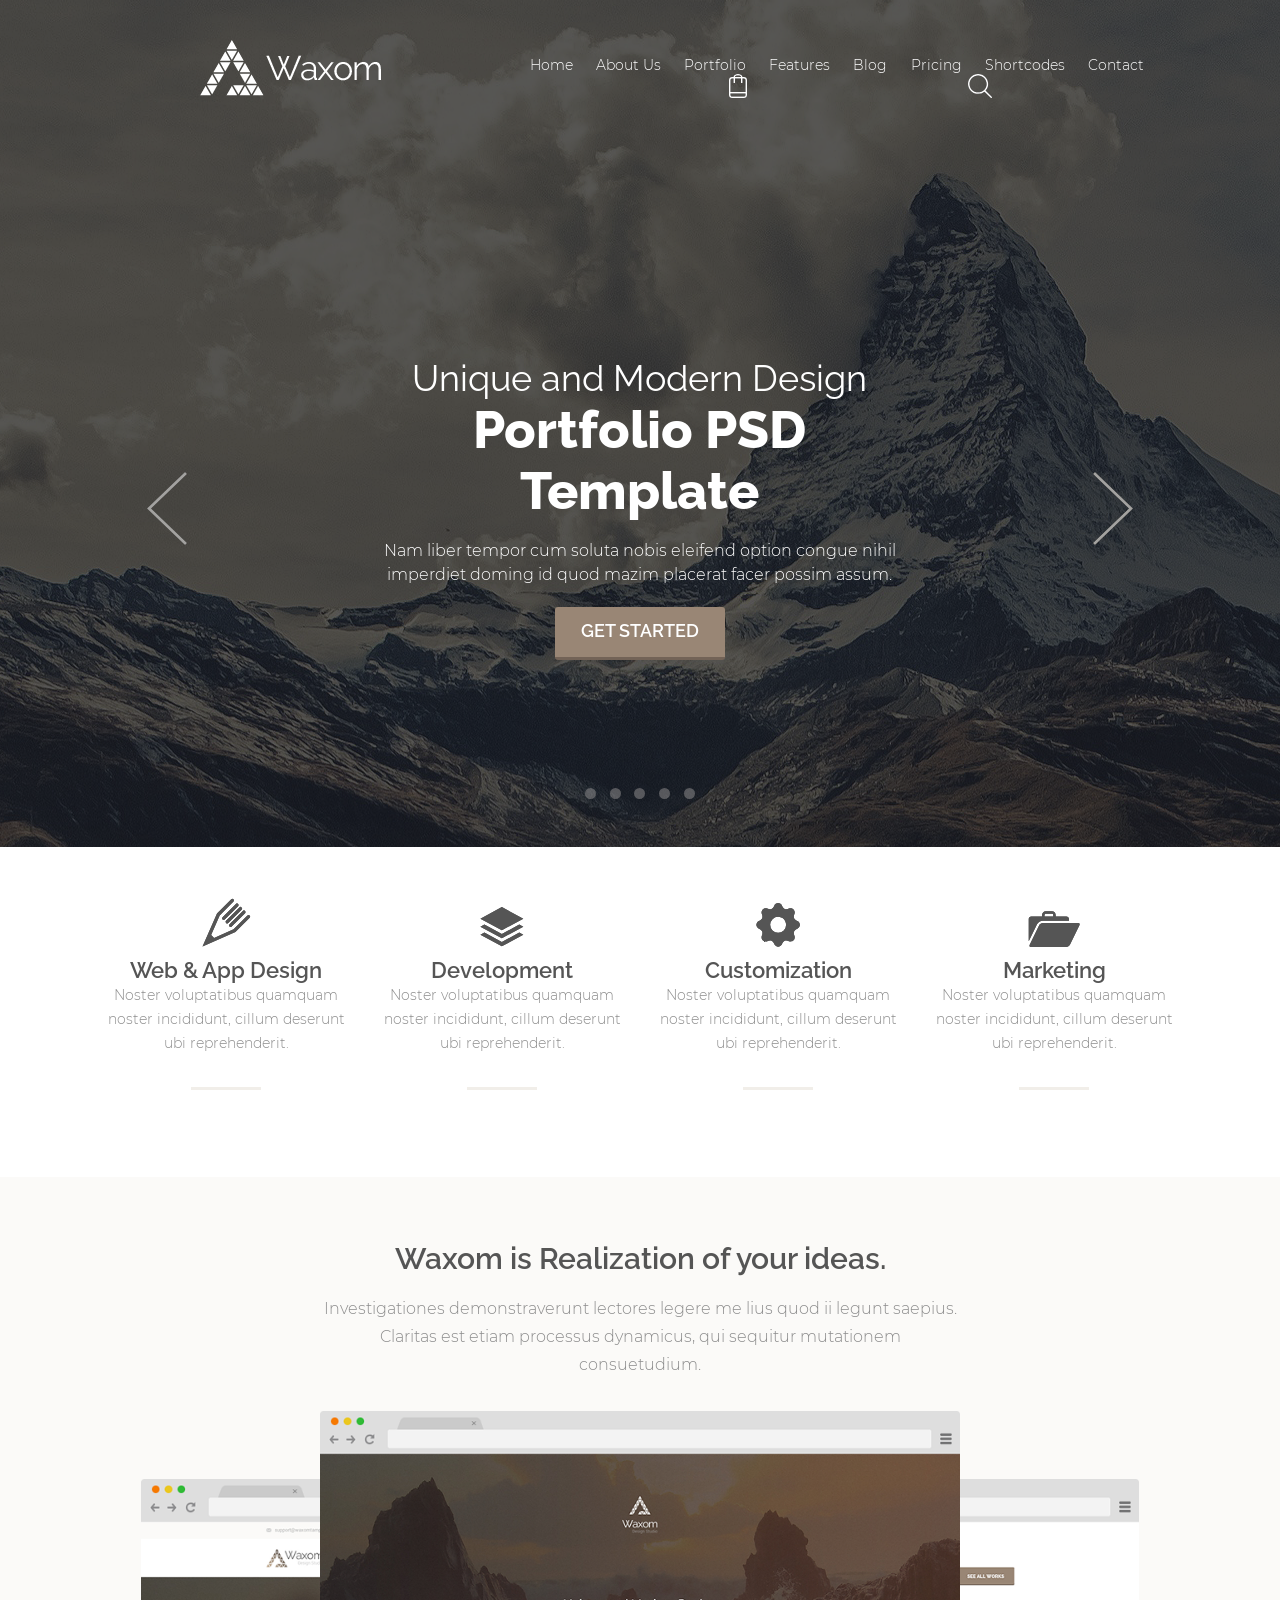
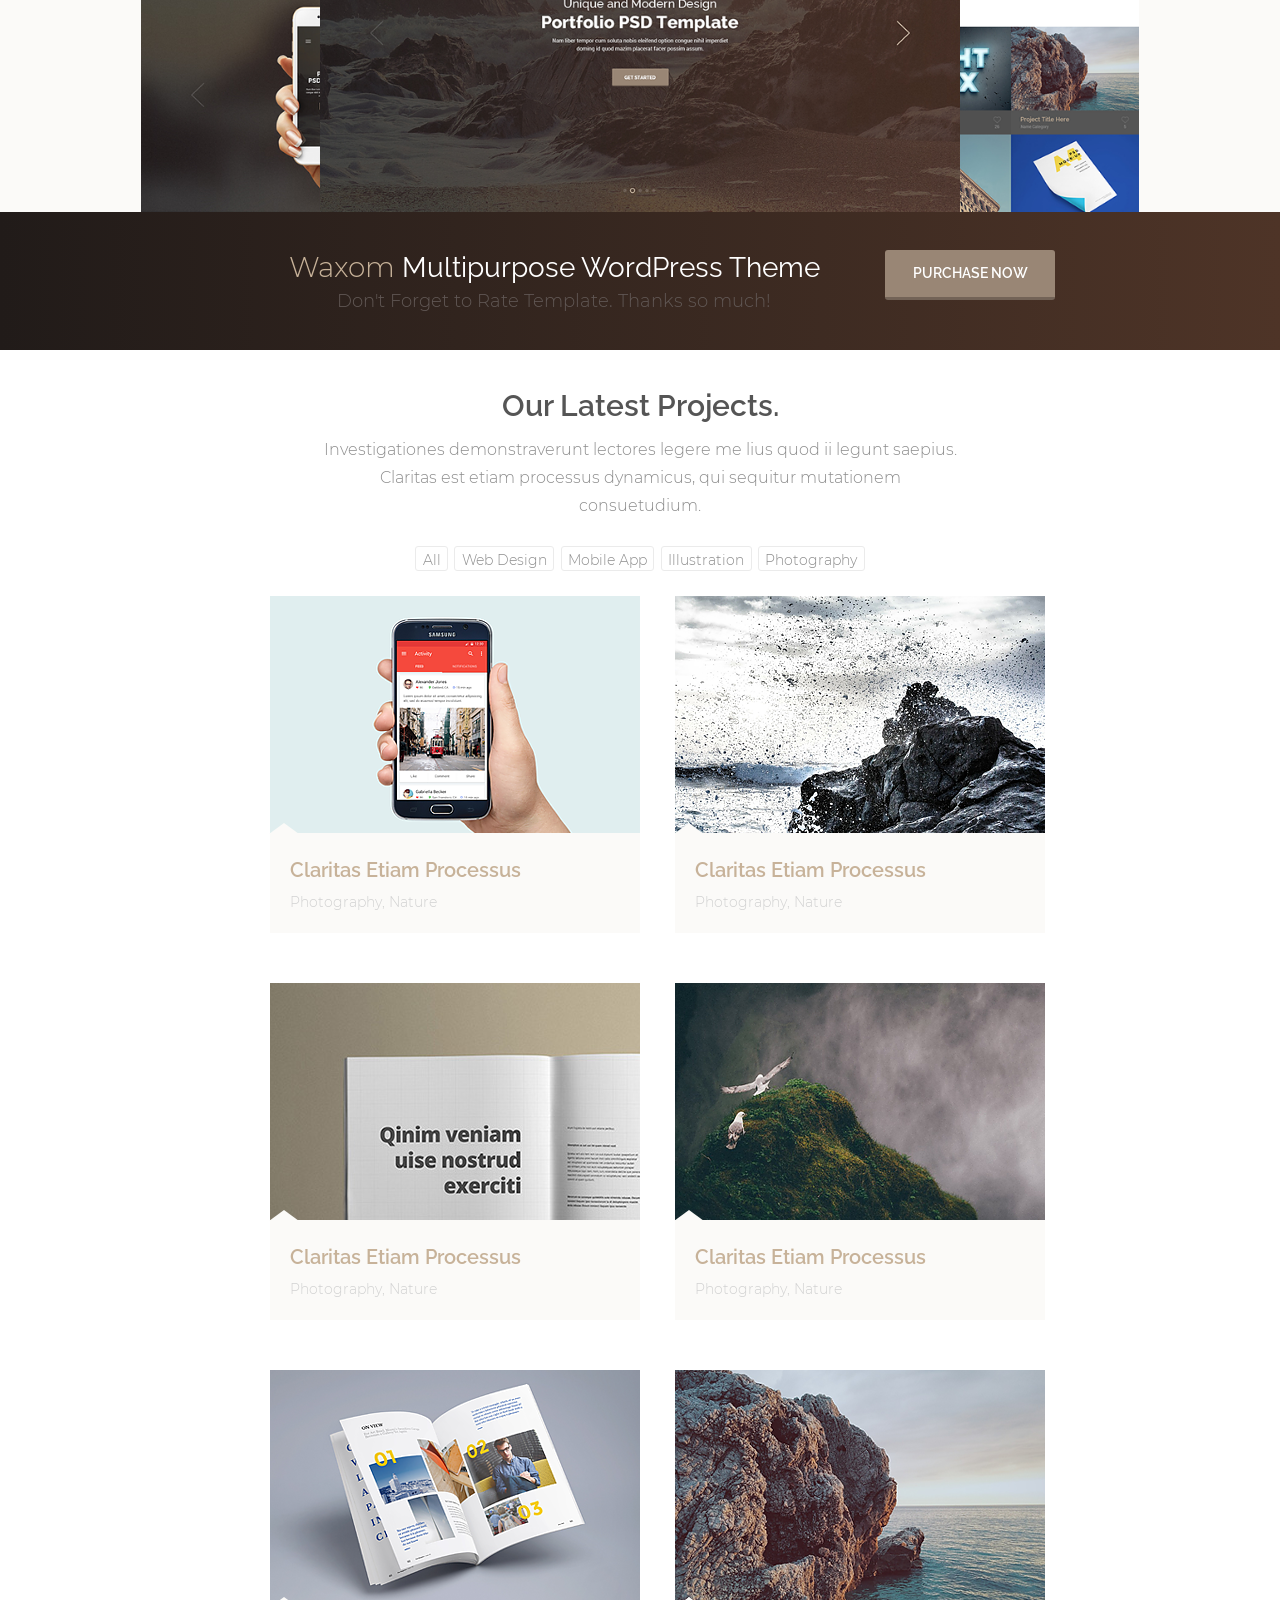
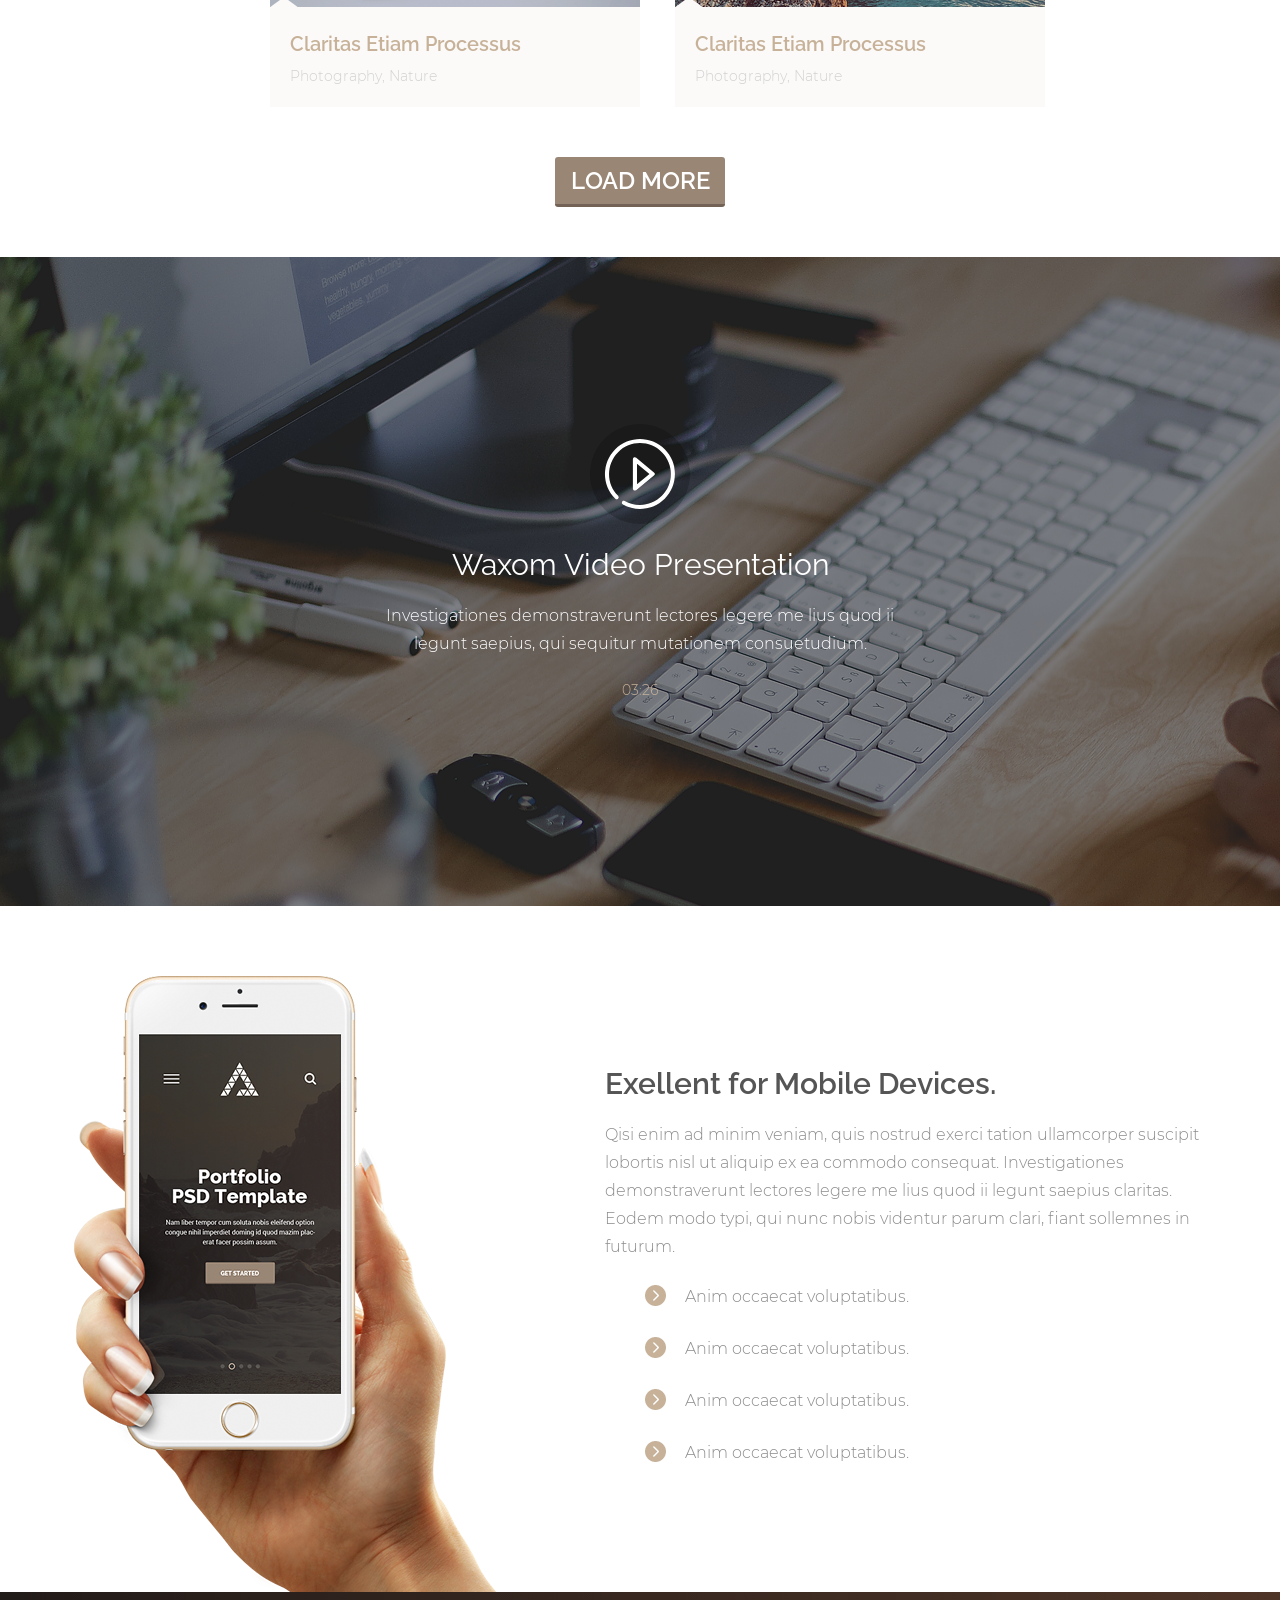
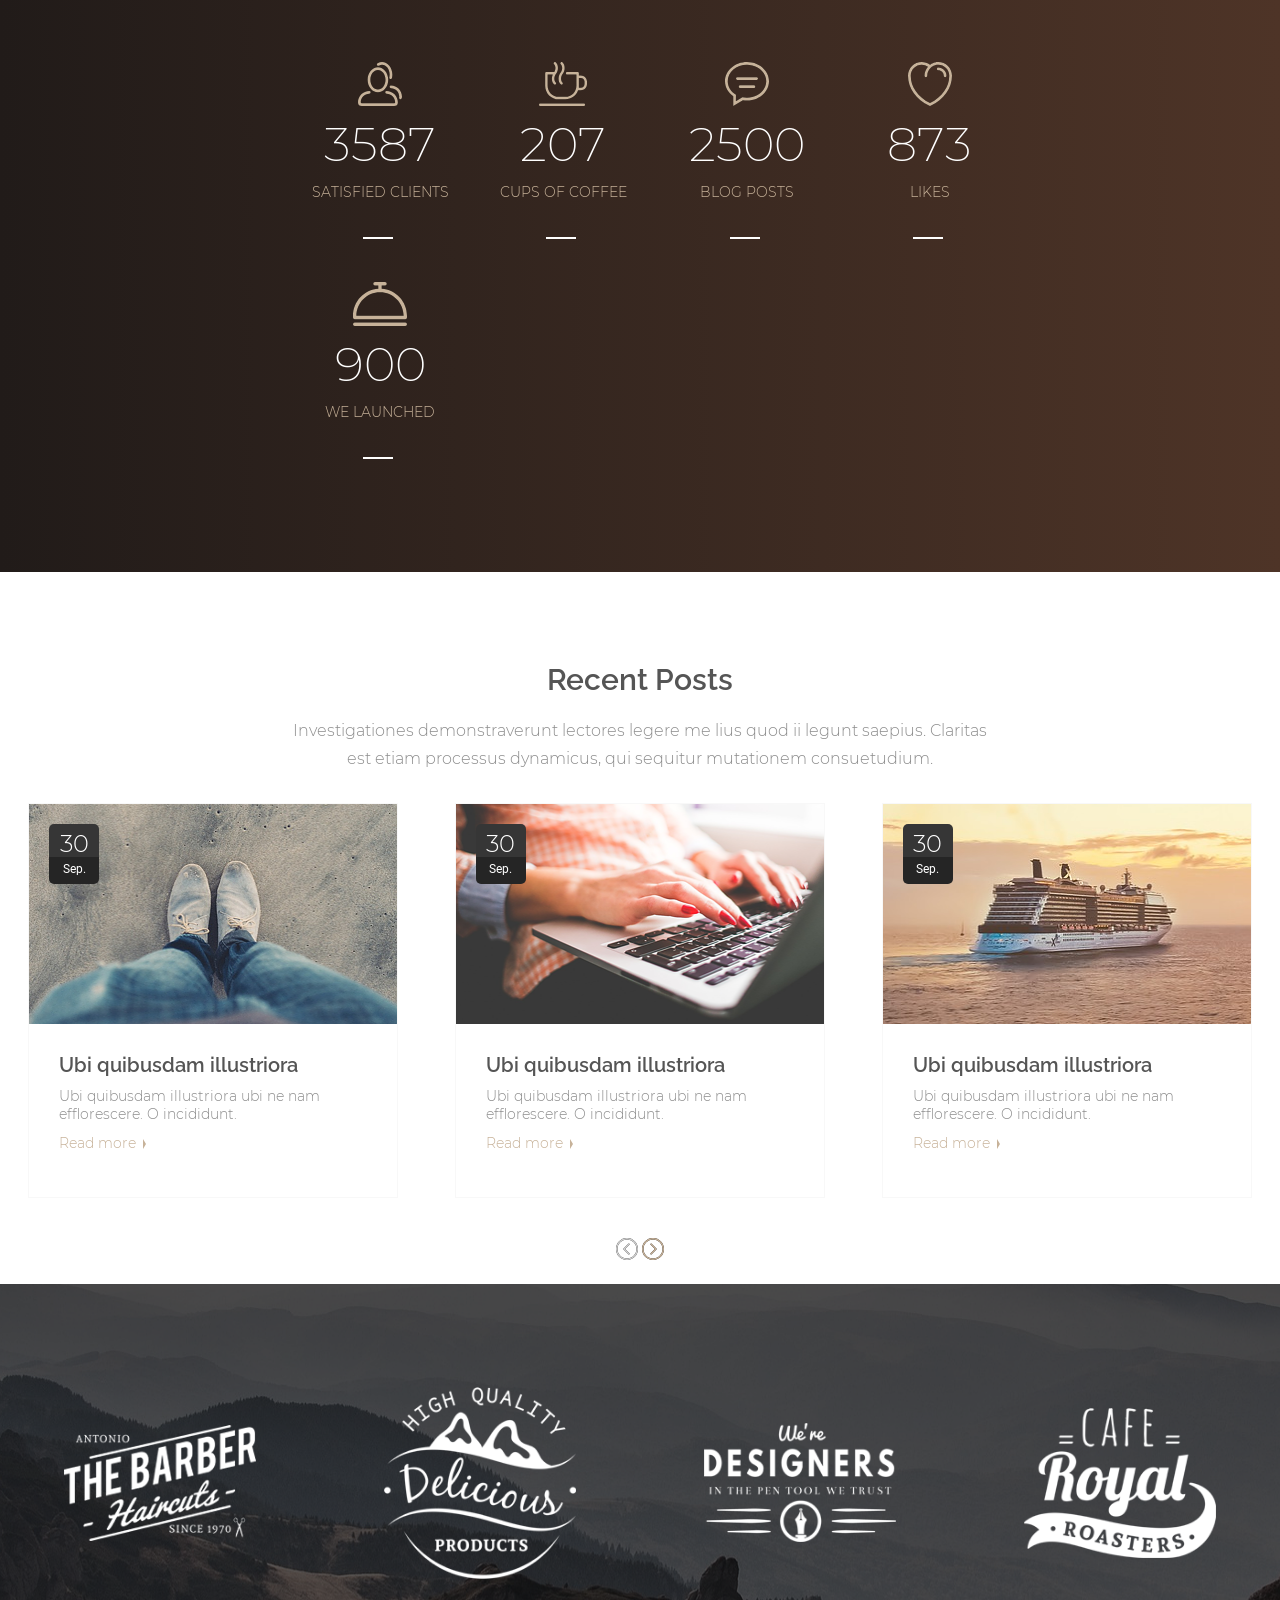
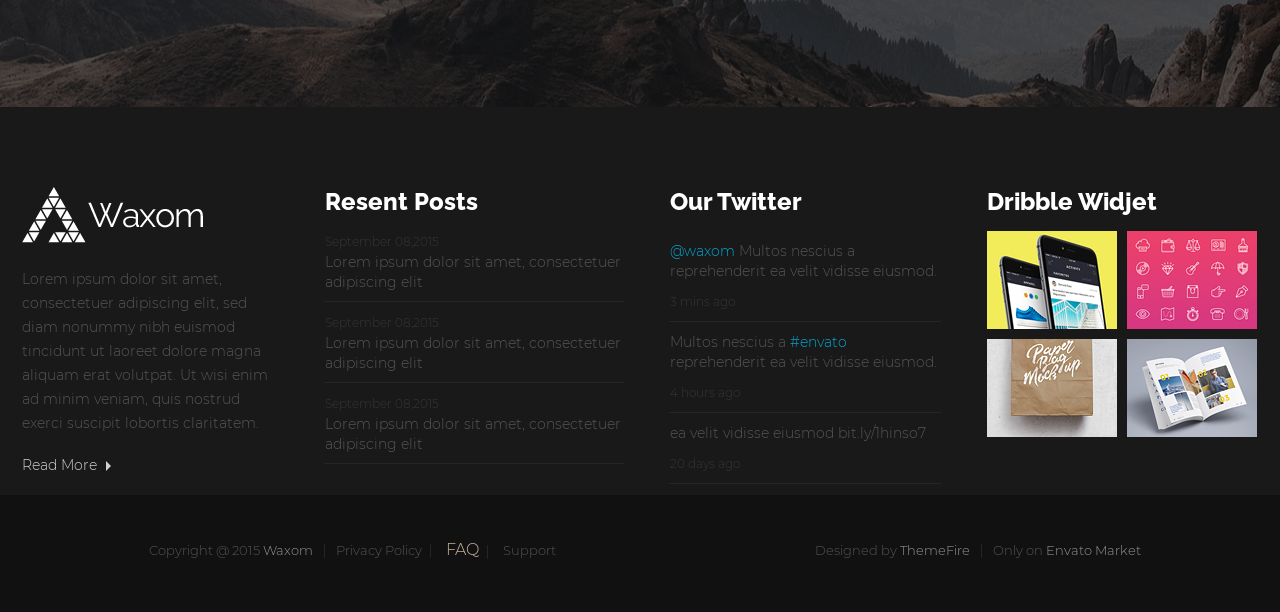
==== commit aef6c283: "upd 09/15/23:20" ====
--- a/waxom.html
+++ b/waxom.html
@@ -24,12 +24,12 @@
                 <nav><a class="home_pricing line" href="#">Pricing</a></nav>
                 <nav><a class="home_shortcodes line" href="#">Shortcodes</a></nav>
                <nav><a class="home_contact line" href="#">Contact</a></nav>
-                <button class="home_basket line" ><img alt="cart" src="style/images/icon-cart.svg"></button>
-                <button class="home_search line"><img alt="search" src="style/images/icon-search.svg"></button>
+                <button class="home_basket line" ><svg xmlns="http://www.w3.org/2000/svg" width="18" height="24" viewBox="0 0 18 24"><g><g><path d="M17.994 5.997v14.998a3 3 0 0 1-2.999 3H3.002a3 3 0 0 1-2.999-3V5.997A2.999 2.999 0 0 1 3.002 3H4.5c0-1.657 2.013-3 4.498-3 2.484 0 4.497 1.343 4.497 3h1.5a2.999 2.999 0 0 1 2.998 2.998zM6 3h5.997c0-1.037-1.342-1.5-2.998-1.5-1.656 0-2.999.463-2.999 1.5zm10.495 16.496H1.502v1.5c0 .828.672 1.5 1.5 1.5h11.993a1.5 1.5 0 0 0 1.5-1.5zm0-13.498a1.5 1.5 0 0 0-1.5-1.5h-1.499v4.5h-1.499v-4.5H6v4.5H4.501v-4.5h-1.5a1.5 1.5 0 0 0-1.499 1.5v11.998h14.993z"/><path class="line" fill="#fff" d="M17.994 5.997v14.998a3 3 0 0 1-2.999 3H3.002a3 3 0 0 1-2.999-3V5.997A2.999 2.999 0 0 1 3.002 3H4.5c0-1.657 2.013-3 4.498-3 2.484 0 4.497 1.343 4.497 3h1.5a2.999 2.999 0 0 1 2.998 2.998zM6 3h5.997c0-1.037-1.342-1.5-2.998-1.5-1.656 0-2.999.463-2.999 1.5zm10.495 16.496H1.502v1.5c0 .828.672 1.5 1.5 1.5h11.993a1.5 1.5 0 0 0 1.5-1.5zm0-13.498a1.5 1.5 0 0 0-1.5-1.5h-1.499v4.5h-1.499v-4.5H6v4.5H4.501v-4.5h-1.5a1.5 1.5 0 0 0-1.499 1.5v11.998h14.993z"/></g></g></svg></button>
+                <button class="home_search line"><svg xmlns="http://www.w3.org/2000/svg" width="24" height="24" viewBox="0 0 24 24"><g><g><path d="M23.761 23.763a.785.785 0 0 1-1.098 0l-6.217-6.12a10.155 10.155 0 0 1-6.353 2.22C4.52 19.862.001 15.415.001 9.928 0 4.443 4.519-.002 10.093-.002c5.575 0 10.093 4.445 10.094 9.93 0 2.565-.997 4.897-2.618 6.658l6.193 6.095a.758.758 0 0 1 0 1.082zM18.633 9.93c0-4.641-3.823-8.404-8.54-8.404-4.716 0-8.54 3.763-8.54 8.404 0 4.643 3.824 8.405 8.54 8.405 4.717 0 8.54-3.762 8.54-8.405z"/><path class="line" fill="#fff" d="M23.761 23.763a.785.785 0 0 1-1.098 0l-6.217-6.12a10.155 10.155 0 0 1-6.353 2.22C4.52 19.862.001 15.415.001 9.928 0 4.443 4.519-.002 10.093-.002c5.575 0 10.093 4.445 10.094 9.93 0 2.565-.997 4.897-2.618 6.658l6.193 6.095a.758.758 0 0 1 0 1.082zM18.633 9.93c0-4.641-3.823-8.404-8.54-8.404-4.716 0-8.54 3.763-8.54 8.404 0 4.643 3.824 8.405 8.54 8.405 4.717 0 8.54-3.762 8.54-8.405z"/></g></g></svg></button>
             </div>
             <div class="home_center">
             <div class="home_button_left">
-            <button class="home_l_arrow home_arrow_left"><img alt="image" src="style/images/left.svg"></button>
+            <button class="home_l_arrow home_arrow_left"><svg  xmlns="http://www.w3.org/2000/svg" width="40" height="73" viewBox="0 0 40 73"><g><g opacity=".5"><path d="M38.026 72.98L.005 36.497 38.026.018l1.969 2.004L4.066 36.498l35.929 34.479z"/><path class="home_arrow" fill="#fff" d="M38.026 72.98L.005 36.497 38.026.018l1.969 2.004L4.066 36.498l35.929 34.479z"/></g></g></svg></button>
             </div>
             <div class="home_block">
             <h2 class="home_title">Unique and Modern Design</h2>
@@ -41,41 +41,44 @@
             </div>          
             </div>
             <div class="home_button_right">
-            <button class="home_r_arrow home_arrow_right"><img alt="image" src="style/images/right.svg"></button>
+            <button class="home_r_arrow home_arrow_right"><svg xmlns="http://www.w3.org/2000/svg" width="40" height="73" viewBox="0 0 40 73"><g><g><path d="M1.974 72.98l38.021-36.482L1.974.018.004 2.022l35.93 34.476L.004 70.977z"/><path class="home_arrow" fill="#a3a2a0" d="M1.974 72.98l38.021-36.482L1.974.018.004 2.022l35.93 34.476L.004 70.977z"/></g></g></svg></button>
             </div>
             </div>
             </div>
             
             <div class="home_little_buttons">
             
-            <a class="home_little_button1" href="#"><div class="little_button1"></div></a>
-            <a class="home_little_button2" href="#"><div class="little_button2"></div></a>
-            <a class="home_little_button3" href="#"><div class="little_button3"></div></a>
-            <a class="home_little_button4" href="#"><div class="little_button4"></div></a>
-            <a class="home_little_button5" href="#"><div class="little_button5"></div></a>
+            <a class="home_little_button1" href="#"><div class="little_button1 home_little"></div></a>
+            <a class="home_little_button2" href="#"><div class="little_button2 home_little"></div></a>
+            <a class="home_little_button3" href="#"><div class="little_button3 home_little"></div></a>
+            <a class="home_little_button4" href="#"><div class="little_button4 home_little"></div></a>
+            <a class="home_little_button5" href="#"><div class="little_button5 home_little"></div></a>
             
             </div>
             
         </section>
         
         <section class="about_us">
-        <div class="about_us_design">
-           <img alt="image" src="style/images/icon.svg" class="design_img">
+        <div class="about_us_design"><svg class="design_img" xmlns="http://www.w3.org/2000/svg" width="49" height="49" viewBox="0 0 49 49"><g><g><path d="M47.668 19.717L33.402 33.985.534 48.463l14.477-32.872L29.279 1.327a1.589 1.589 0 1 1 2.248 2.249L17.683 17.422 9.107 36.888l2.999 2.999 19.467-8.573L45.42 17.47a1.587 1.587 0 0 1 2.248 0c.621.62.621 1.63 0 2.247zm-20.173 6.5l13.332-13.332a1.585 1.585 0 0 1 2.25 0c.623.62.623 1.625 0 2.249L29.745 28.466a1.594 1.594 0 0 1-2.25 0 1.593 1.593 0 0 1 0-2.25zm-3.48-3.482L37.348 9.403a1.59 1.59 0 1 1 2.25 2.25L26.265 24.985a1.592 1.592 0 0 1-2.25-2.25zm-3.48-3.482l13.332-13.33a1.586 1.586 0 0 1 2.25 0c.622.62.622 1.625 0 2.25l-13.333 13.33c-.31.31-.719.465-1.125.465s-.814-.154-1.125-.466a1.591 1.591 0 0 1 0-2.249z"/><path fill="#555" d="M47.668 19.717L33.402 33.985.534 48.463l14.477-32.872L29.279 1.327a1.589 1.589 0 1 1 2.248 2.249L17.683 17.422 9.107 36.888l2.999 2.999 19.467-8.573L45.42 17.47a1.587 1.587 0 0 1 2.248 0c.621.62.621 1.63 0 2.247zm-20.173 6.5l13.332-13.332a1.585 1.585 0 0 1 2.25 0c.623.62.623 1.625 0 2.249L29.745 28.466a1.594 1.594 0 0 1-2.25 0 1.593 1.593 0 0 1 0-2.25zm-3.48-3.482L37.348 9.403a1.59 1.59 0 1 1 2.25 2.25L26.265 24.985a1.592 1.592 0 0 1-2.25-2.25zm-3.48-3.482l13.332-13.33a1.586 1.586 0 0 1 2.25 0c.622.62.622 1.625 0 2.25l-13.333 13.33c-.31.31-.719.465-1.125.465s-.814-.154-1.125-.466a1.591 1.591 0 0 1 0-2.249z"/></g></g></svg>
+          <!-- <img alt="image" src="style/images/icon.svg" class="design_img">-->
             <h3 class="about_us_title">Web & App Design</h3>
             <p class="about_us_text">Noster voluptatibus quamquam noster incididunt, cillum deserunt ubi reprehenderit.</p>
         </div>
         <div class="about_us_development">
-            <img alt="image" src="style/images/icon-2.svg" class="development_img gg">
+           <svg class="development_img" xmlns="http://www.w3.org/2000/svg" width="44" height="40" viewBox="0 0 44 40"><g><g><path d="M43.287 11.666L21.851 23.227.414 11.666 21.85.106zm-3.985 5.882l3.985 2.149-21.436 11.556L.414 19.697l3.985-2.15 17.452 9.41zm0 8.025l3.985 2.148-21.436 11.562L.414 27.721l3.985-2.148 17.452 9.412z"/><path fill="#c7b299" d="M43.287 11.666L21.851 23.227.414 11.666 21.85.106zm-3.985 5.882l3.985 2.149-21.436 11.556L.414 19.697l3.985-2.15 17.452 9.41zm0 8.025l3.985 2.148-21.436 11.562L.414 27.721l3.985-2.148 17.452 9.412z"/></g></g></svg>
+            <!--<img alt="image" src="style/images/icon-2.svg" class="development_img gg">-->
             <h3 class="about_us_title">Development</h3>
             <p class="about_us_text">Noster voluptatibus quamquam noster incididunt, cillum deserunt ubi reprehenderit.</p>
         </div>
         <div class="about_us_customization">
-           <img alt="image" src="style/images/icon-3.svg" class="customization_img">
+          <svg class="customization_img" xmlns="http://www.w3.org/2000/svg" width="44" height="44" viewBox="0 0 44 44"><g><g><path d="M41.322 25.71c-1.44.513-2.837 1.762-3.243 2.743-.406.98-.298 2.85.357 4.23.656 1.379.259 3.427-.886 4.572-1.146 1.147-3.194 1.544-4.573.887-1.38-.656-3.252-.764-4.233-.356-.98.41-2.227 1.808-2.739 3.246-.512 1.436-2.241 2.601-3.861 2.601s-3.35-1.165-3.862-2.6c-.512-1.439-1.759-2.837-2.74-3.244-.982-.408-2.852-.303-4.232.353-1.38.657-3.427.26-4.573-.887-1.145-1.145-1.542-3.193-.886-4.572s.763-3.249.355-4.23c-.408-.979-1.8-2.23-3.24-2.742C1.526 25.199.36 23.47.36 21.85c0-1.62 1.166-3.35 2.606-3.857 1.44-.51 2.83-1.761 3.238-2.743.407-.984.303-2.853-.353-4.233-.656-1.38-.26-3.426.886-4.574 1.146-1.146 3.195-1.541 4.573-.885 1.38.656 3.25.764 4.231.357.981-.406 2.23-1.803 2.741-3.242.512-1.439 2.241-2.606 3.862-2.606 1.62 0 3.35 1.167 3.861 2.606.512 1.44 1.76 2.837 2.74 3.242.982.407 2.852.3 4.232-.357 1.38-.656 3.427-.261 4.573.885 1.145 1.148 1.542 3.195.886 4.574-.655 1.379-.76 3.252-.355 4.234.406.984 1.8 2.232 3.24 2.742 1.44.508 2.606 2.237 2.606 3.857s-1.166 3.349-2.605 3.86zM30.128 21.86c0-4.419-3.574-7.994-7.984-7.994a7.988 7.988 0 0 0-7.994 7.994 7.984 7.984 0 0 0 7.994 7.983 7.981 7.981 0 0 0 7.984-7.983z"/><path fill="#555" d="M41.322 25.71c-1.44.513-2.837 1.762-3.243 2.743-.406.98-.298 2.85.357 4.23.656 1.379.259 3.427-.886 4.572-1.146 1.147-3.194 1.544-4.573.887-1.38-.656-3.252-.764-4.233-.356-.98.41-2.227 1.808-2.739 3.246-.512 1.436-2.241 2.601-3.861 2.601s-3.35-1.165-3.862-2.6c-.512-1.439-1.759-2.837-2.74-3.244-.982-.408-2.852-.303-4.232.353-1.38.657-3.427.26-4.573-.887-1.145-1.145-1.542-3.193-.886-4.572s.763-3.249.355-4.23c-.408-.979-1.8-2.23-3.24-2.742C1.526 25.199.36 23.47.36 21.85c0-1.62 1.166-3.35 2.606-3.857 1.44-.51 2.83-1.761 3.238-2.743.407-.984.303-2.853-.353-4.233-.656-1.38-.26-3.426.886-4.574 1.146-1.146 3.195-1.541 4.573-.885 1.38.656 3.25.764 4.231.357.981-.406 2.23-1.803 2.741-3.242.512-1.439 2.241-2.606 3.862-2.606 1.62 0 3.35 1.167 3.861 2.606.512 1.44 1.76 2.837 2.74 3.242.982.407 2.852.3 4.232-.357 1.38-.656 3.427-.261 4.573.885 1.145 1.148 1.542 3.195.886 4.574-.655 1.379-.76 3.252-.355 4.234.406.984 1.8 2.232 3.24 2.742 1.44.508 2.606 2.237 2.606 3.857s-1.166 3.349-2.605 3.86zM30.128 21.86c0-4.419-3.574-7.994-7.984-7.994a7.988 7.988 0 0 0-7.994 7.994 7.984 7.984 0 0 0 7.994 7.983 7.981 7.981 0 0 0 7.984-7.983z"/></g></g></svg>
+           <!--<img alt="image" src="style/images/icon-3.svg" class="customization_img">-->
             <h3 class="about_us_title">Customization</h3>
             <p class="about_us_text">Noster voluptatibus quamquam noster incididunt, cillum deserunt ubi reprehenderit.</p>
         </div>
         <div class="about_us_marketing">
-           <img alt="image" src="style/images/icon-4.svg" class="marketing_img">
+          <svg class="marketing_img" xmlns="http://www.w3.org/2000/svg" width="52" height="36" viewBox="0 0 52 36"><g><g><path d="M.738 30.147V7.983c0-1.364 1.105-2.482 2.458-2.48h10.816V4.057c0-.995.382-1.923 1.082-2.628A3.64 3.64 0 0 1 17.7.335h6.29c2.029 0 3.684 1.667 3.684 3.723V5.5H38.49c1.35 0 2.458 1.118 2.458 2.482v1.654H14.742c-2.267 0-4.74 1.55-5.742 3.608zM16.47 5.502h8.747V4.058c0-.688-.55-1.243-1.228-1.243h-6.29c-.327 0-.636.13-.867.368a1.25 1.25 0 0 0-.362.875zm25.451 28.26c-.595 1.222-2.192 2.222-3.543 2.222H3.08c-1.35 0-1.968-1.002-1.369-2.221l9.492-19.422c.593-1.223 2.189-2.226 3.539-2.226H50.04c1.354 0 1.969 1.003 1.371 2.226z"/><path fill="#555" d="M.738 30.147V7.983c0-1.364 1.105-2.482 2.458-2.48h10.816V4.057c0-.995.382-1.923 1.082-2.628A3.64 3.64 0 0 1 17.7.335h6.29c2.029 0 3.684 1.667 3.684 3.723V5.5H38.49c1.35 0 2.458 1.118 2.458 2.482v1.654H14.742c-2.267 0-4.74 1.55-5.742 3.608zM16.47 5.502h8.747V4.058c0-.688-.55-1.243-1.228-1.243h-6.29c-.327 0-.636.13-.867.368a1.25 1.25 0 0 0-.362.875zm25.451 28.26c-.595 1.222-2.192 2.222-3.543 2.222H3.08c-1.35 0-1.968-1.002-1.369-2.221l9.492-19.422c.593-1.223 2.189-2.226 3.539-2.226H50.04c1.354 0 1.969 1.003 1.371 2.226z"/></g></g></svg>
+           <!--<img alt="image" src="style/images/icon-4.svg" class="marketing_img">-->
             <h3 class="about_us_title">Marketing</h3>
             <p class="about_us_text">Noster voluptatibus quamquam noster incididunt, cillum deserunt ubi reprehenderit.</p>
         </div>
--- a/waxom.css
+++ b/waxom.css
@@ -75,6 +75,11 @@
     text-decoration: none;
 }
 
+.line:hover{
+   color: #998675;
+    fill: #998675;
+}
+
 .home_waxom_logo{
     height: 56px;
     width: 181px;
@@ -244,6 +249,16 @@
     height: 73px;
     justify-content: flex-start;
     flex-wrap: wrap;
+   
+    
+}
+
+.home_arrow{
+    
+}
+
+.home_arrow:hover{
+    fill: #d3c1ad;
 }
 
 .home_arrow_right{
@@ -305,6 +320,10 @@
  
 }
 
+.home_get:hover{
+    background-color: #736357;
+}
+
 .home_get span{
     height: 11px;
     font-family: Raleway;
@@ -380,13 +399,18 @@
         opacity: 50%;
 }
 
+.home_little:hover{
+    background-color: transparent;
+    border: 2px solid #d3c1ad;
+}
+
 .about_us{
     display: flex;
     flex-wrap: wrap;
     flex-direction: row;
     justify-content:space-between;
     padding: 4% 0 4% 0%;
-    width: 75%;
+    width: 85%;
     background-color: white;
     align-items: baseline;
 }
@@ -406,6 +430,55 @@
     
     
 }
+
+.about_us_design:hover::after{
+     background-color: #c7b299;
+}
+
+.about_us_design:hover h3{
+    color: #c7b299;
+}
+
+.about_us_design:hover path{
+    fill: #c7b299;
+}
+
+.about_us_development:hover::after{
+    background-color: #c7b299;
+} 
+
+.about_us_development:hover h3{
+    color: #c7b299;
+}
+
+.about_us_development:hover path{
+    fill: #c7b299;
+}
+
+.about_us_customization:hover::after{
+    background-color: #c7b299;
+} 
+
+.about_us_customization:hover h3{
+    color: #c7b299;
+}
+
+.about_us_customization:hover path{
+    fill: #c7b299;
+}
+
+.about_us_marketing:hover::after{
+    background-color: #c7b299;
+} 
+
+.about_us_marketing:hover h3{
+    color: #c7b299;
+}
+
+.about_us_marketing:hover path{
+    fill: #c7b299;
+}
+
 
 .about_us_development::after{
     content: '';
@@ -450,9 +523,16 @@
     font-size: 22px;
 }
 
-.about_us img{
+.about_us path{
     padding-bottom: 7%;
     fill: #555555;
+}
+
+.design_img,
+.development_img,
+.customization_img,
+.marketing_img{
+    margin-bottom: 10px;
 }
 
 .about_us_text{
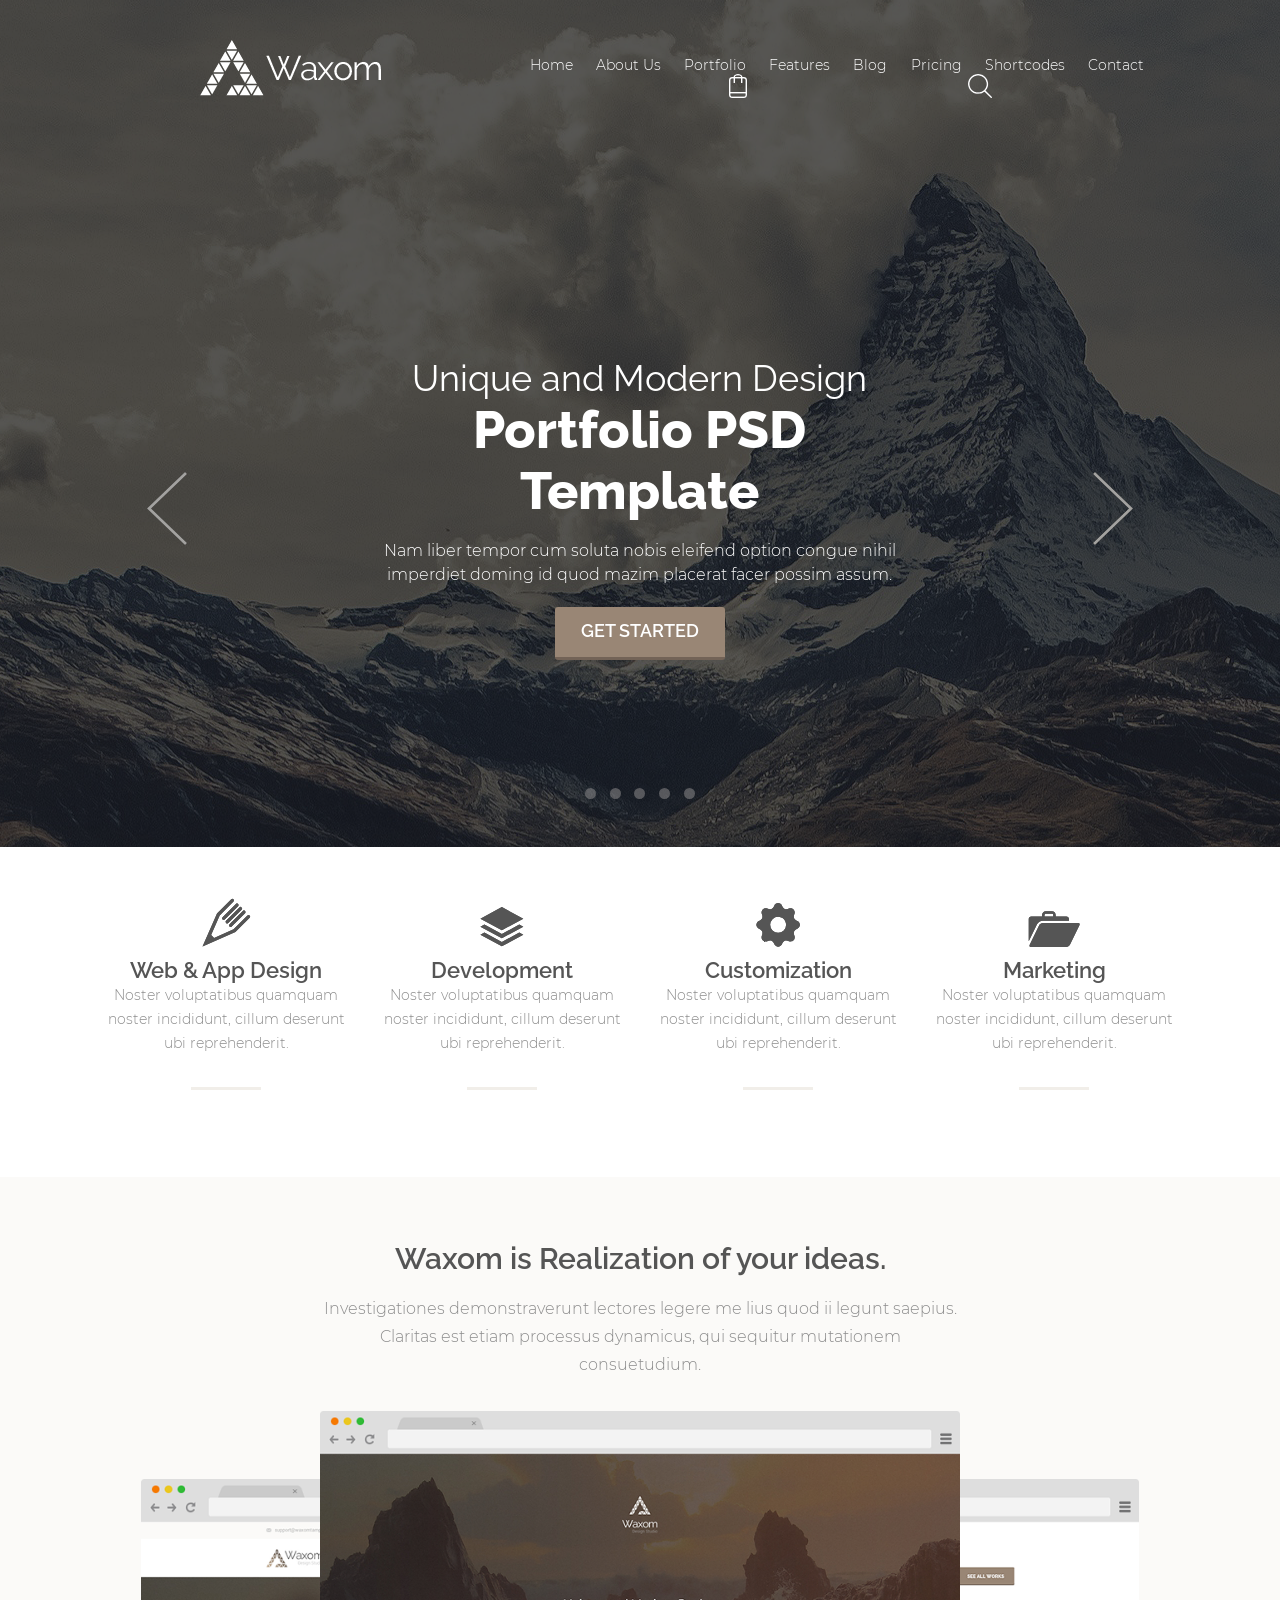
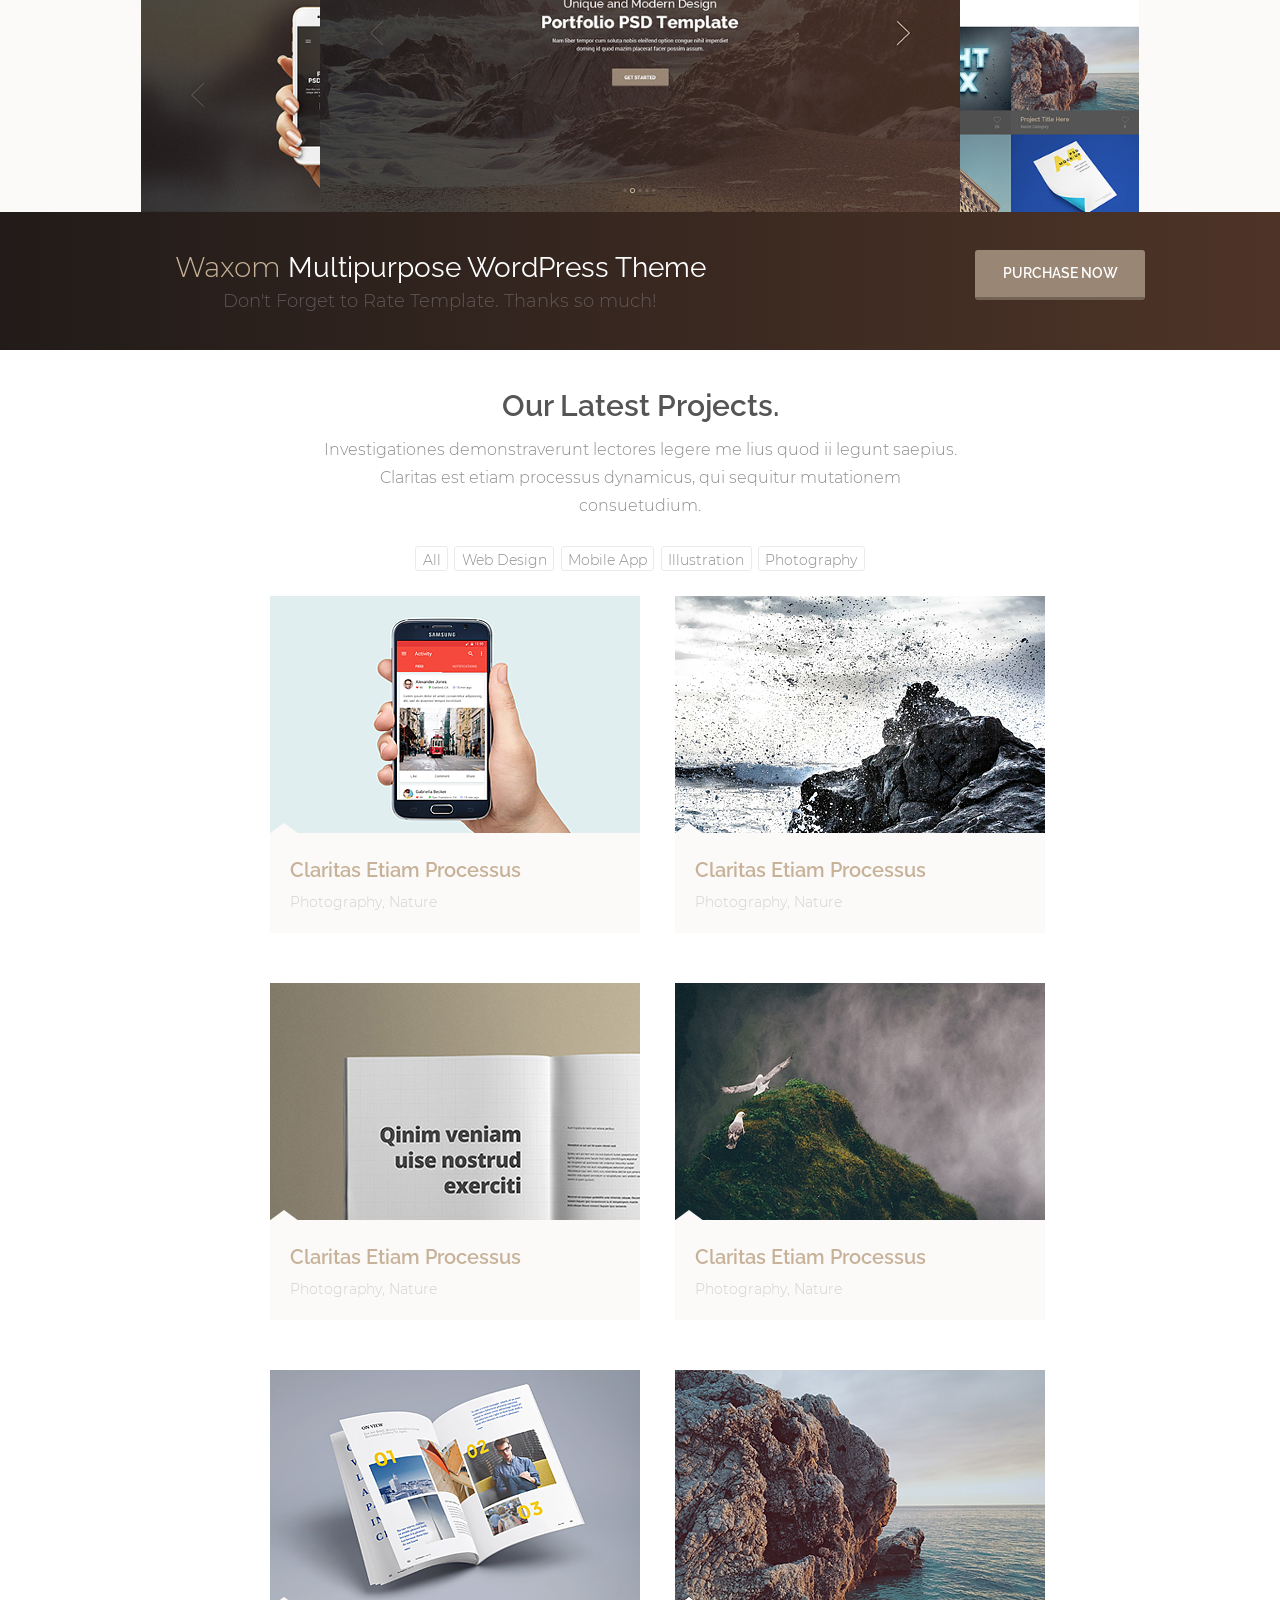
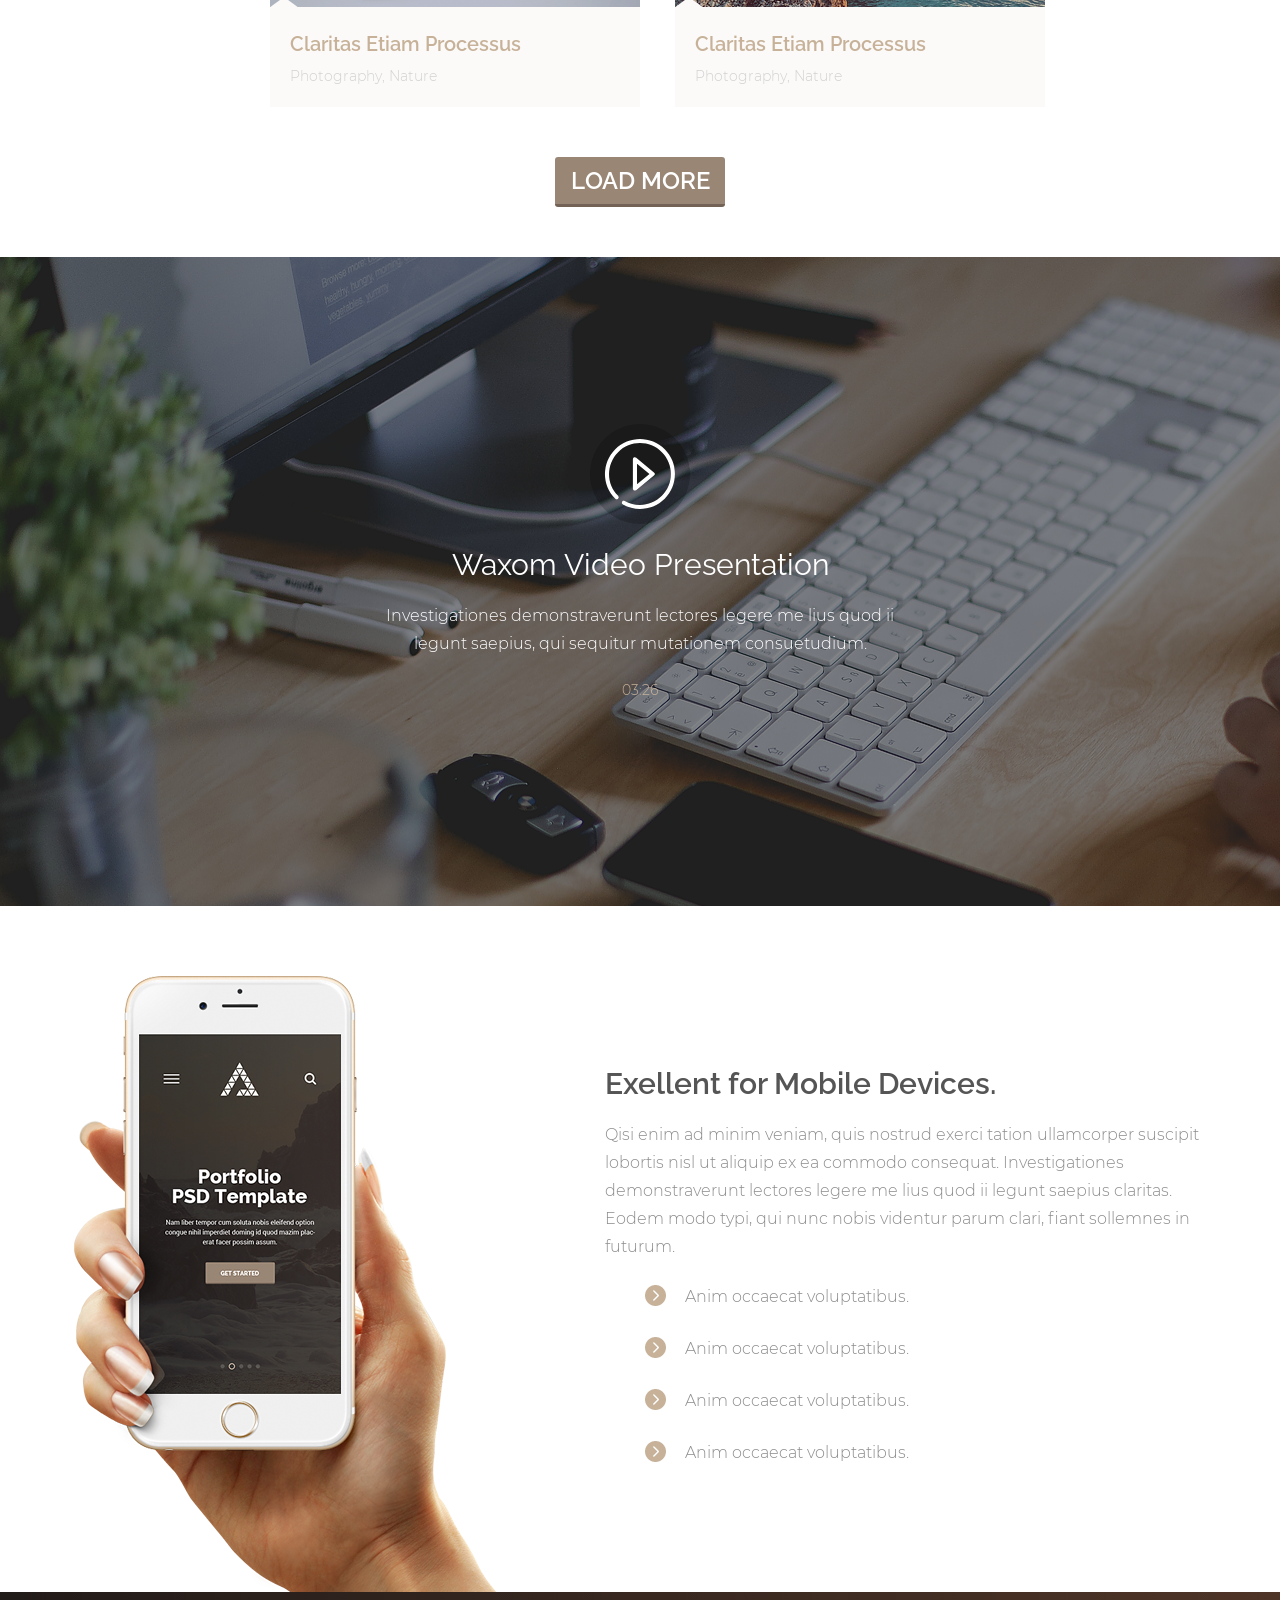
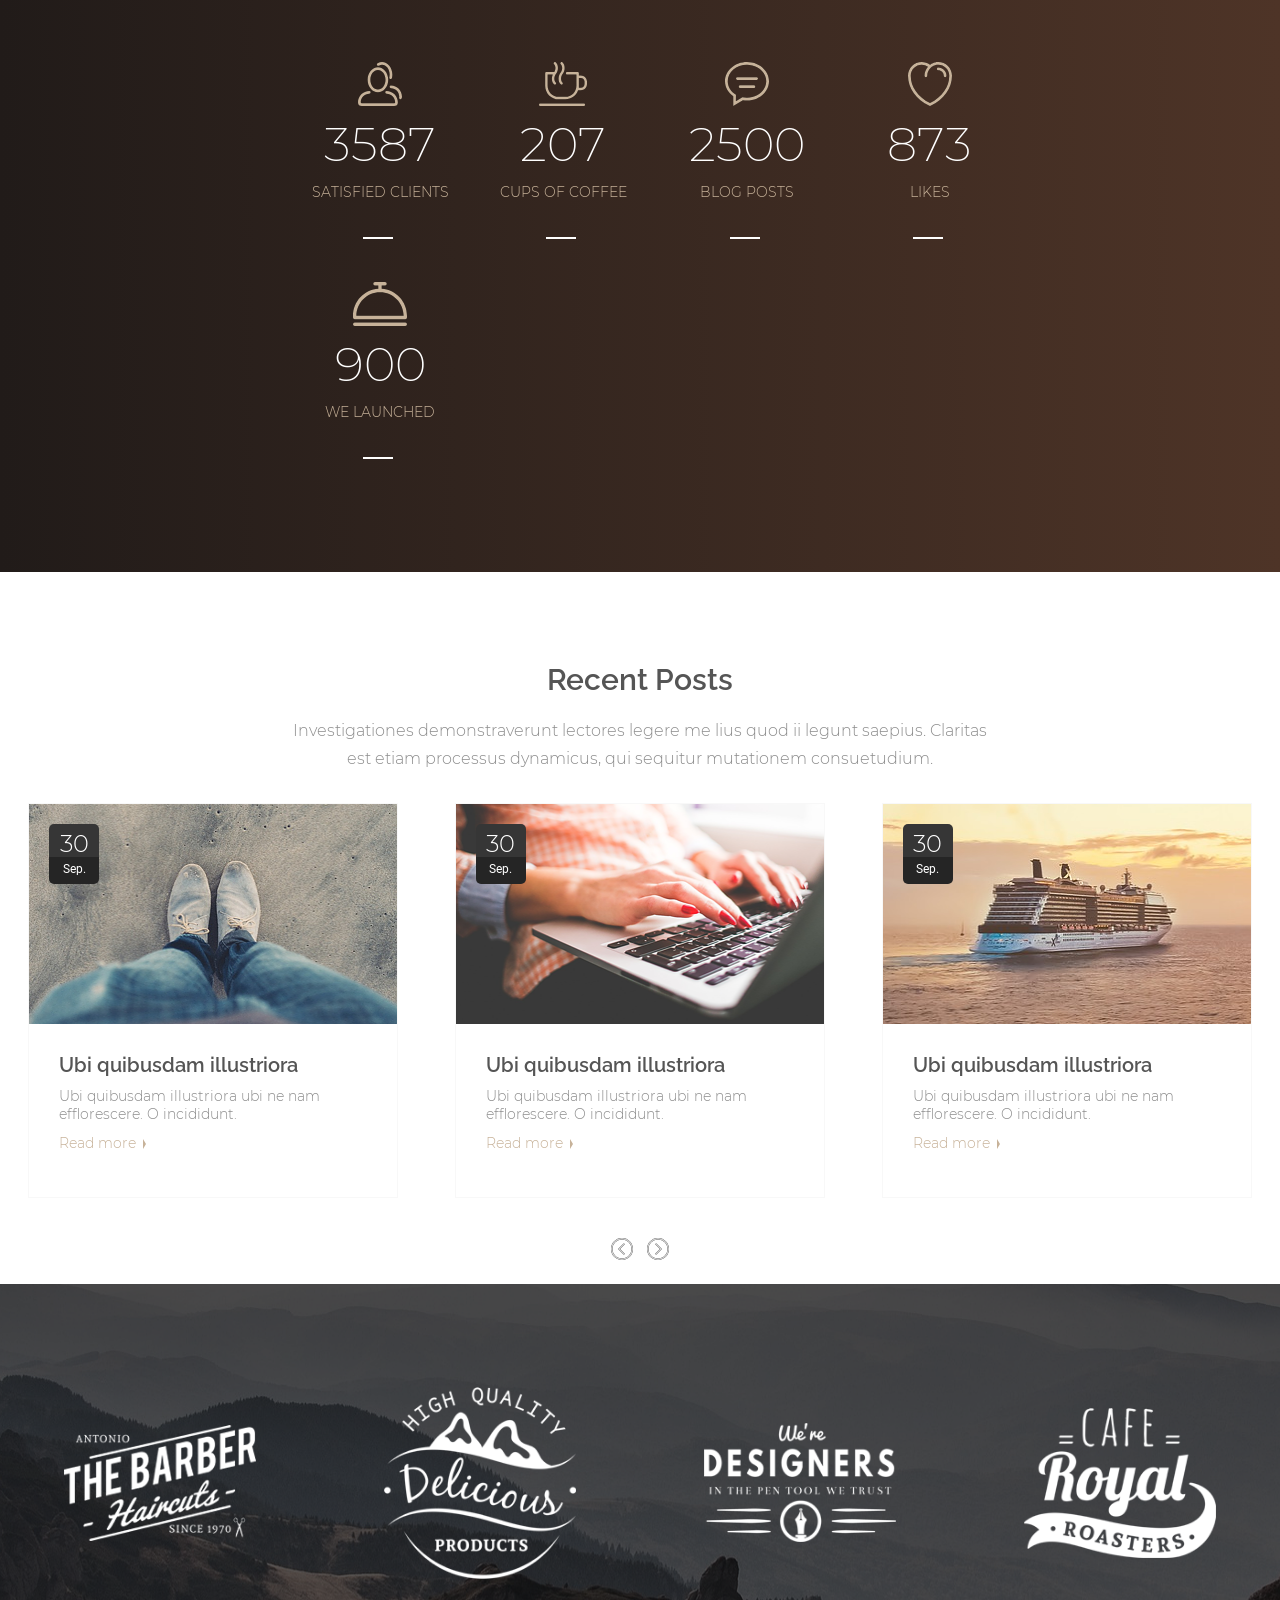
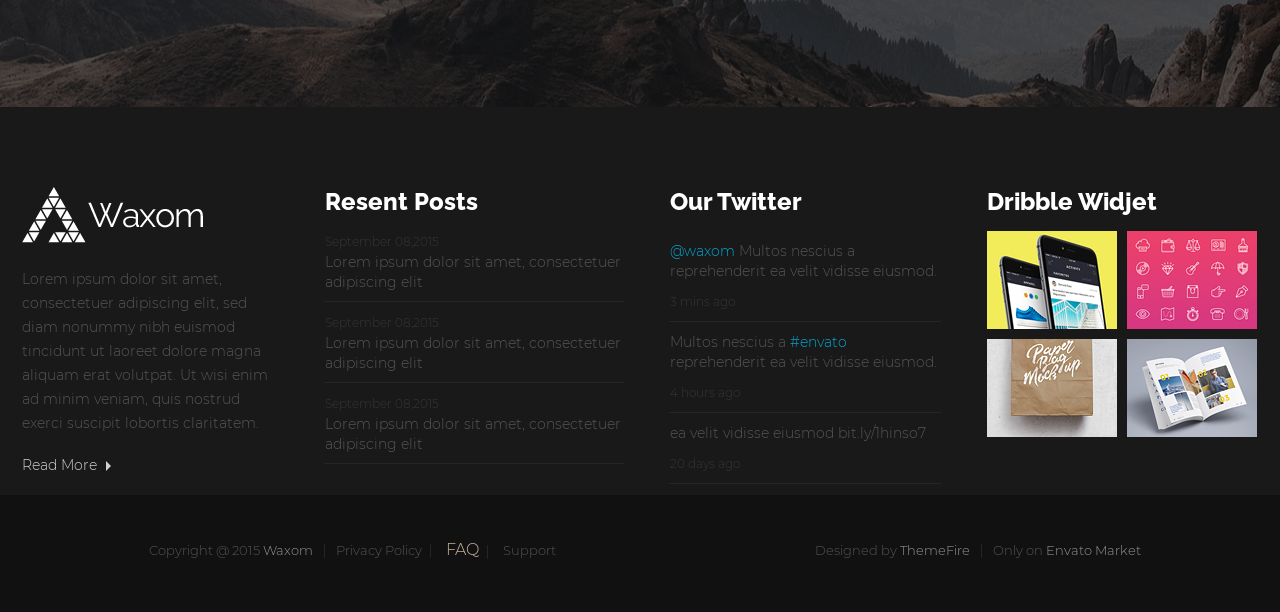
==== commit 11472ba3: "upd 09/16/00:59" ====
--- a/waxom.html
+++ b/waxom.html
@@ -9,21 +9,21 @@
 
 <body>
     <main>
-        <section class="home">
+        <section class="home" id="home">
            
            <div class="home_top_wrap">
            <div class="home_img_wrap">
             <nav><a href="#"><img src="style/images/waxom_object.png" class="home_waxom_logo" alt="image"></a></nav>
                </div>
             <div class="home_links">
-                <nav><a class="home_home line" href="#">Home</a></nav>
-                <nav><a class="home_about_us line" href="#">About Us</a></nav>
-                <nav><a class="home_portfolio line" href="#">Portfolio</a></nav>
-                <nav><a class="home_features line" href="#">Features</a></nav>
-                <nav><a class="home_blog line" href="#">Blog</a></nav>
-                <nav><a class="home_pricing line" href="#">Pricing</a></nav>
-                <nav><a class="home_shortcodes line" href="#">Shortcodes</a></nav>
-               <nav><a class="home_contact line" href="#">Contact</a></nav>
+                <nav><a class="home_home line" href="#home">Home</a></nav>
+                <nav><a class="home_about_us line" href="#about_us">About Us</a></nav>
+                <nav><a class="home_portfolio line" href="#portfolio">Portfolio</a></nav>
+                <nav><a class="home_features line" href="#features">Features</a></nav>
+                <nav><a class="home_blog line" href="#blog">Blog</a></nav>
+                <nav><a class="home_pricing line" href="#pricing">Pricing</a></nav>
+                <nav><a class="home_shortcodes line" href="#shortcodes">Shortcodes</a></nav>
+               <nav><a class="home_contact line" href="#footer">Contact</a></nav>
                 <button class="home_basket line" ><svg xmlns="http://www.w3.org/2000/svg" width="18" height="24" viewBox="0 0 18 24"><g><g><path d="M17.994 5.997v14.998a3 3 0 0 1-2.999 3H3.002a3 3 0 0 1-2.999-3V5.997A2.999 2.999 0 0 1 3.002 3H4.5c0-1.657 2.013-3 4.498-3 2.484 0 4.497 1.343 4.497 3h1.5a2.999 2.999 0 0 1 2.998 2.998zM6 3h5.997c0-1.037-1.342-1.5-2.998-1.5-1.656 0-2.999.463-2.999 1.5zm10.495 16.496H1.502v1.5c0 .828.672 1.5 1.5 1.5h11.993a1.5 1.5 0 0 0 1.5-1.5zm0-13.498a1.5 1.5 0 0 0-1.5-1.5h-1.499v4.5h-1.499v-4.5H6v4.5H4.501v-4.5h-1.5a1.5 1.5 0 0 0-1.499 1.5v11.998h14.993z"/><path class="line" fill="#fff" d="M17.994 5.997v14.998a3 3 0 0 1-2.999 3H3.002a3 3 0 0 1-2.999-3V5.997A2.999 2.999 0 0 1 3.002 3H4.5c0-1.657 2.013-3 4.498-3 2.484 0 4.497 1.343 4.497 3h1.5a2.999 2.999 0 0 1 2.998 2.998zM6 3h5.997c0-1.037-1.342-1.5-2.998-1.5-1.656 0-2.999.463-2.999 1.5zm10.495 16.496H1.502v1.5c0 .828.672 1.5 1.5 1.5h11.993a1.5 1.5 0 0 0 1.5-1.5zm0-13.498a1.5 1.5 0 0 0-1.5-1.5h-1.499v4.5h-1.499v-4.5H6v4.5H4.501v-4.5h-1.5a1.5 1.5 0 0 0-1.499 1.5v11.998h14.993z"/></g></g></svg></button>
                 <button class="home_search line"><svg xmlns="http://www.w3.org/2000/svg" width="24" height="24" viewBox="0 0 24 24"><g><g><path d="M23.761 23.763a.785.785 0 0 1-1.098 0l-6.217-6.12a10.155 10.155 0 0 1-6.353 2.22C4.52 19.862.001 15.415.001 9.928 0 4.443 4.519-.002 10.093-.002c5.575 0 10.093 4.445 10.094 9.93 0 2.565-.997 4.897-2.618 6.658l6.193 6.095a.758.758 0 0 1 0 1.082zM18.633 9.93c0-4.641-3.823-8.404-8.54-8.404-4.716 0-8.54 3.763-8.54 8.404 0 4.643 3.824 8.405 8.54 8.405 4.717 0 8.54-3.762 8.54-8.405z"/><path class="line" fill="#fff" d="M23.761 23.763a.785.785 0 0 1-1.098 0l-6.217-6.12a10.155 10.155 0 0 1-6.353 2.22C4.52 19.862.001 15.415.001 9.928 0 4.443 4.519-.002 10.093-.002c5.575 0 10.093 4.445 10.094 9.93 0 2.565-.997 4.897-2.618 6.658l6.193 6.095a.758.758 0 0 1 0 1.082zM18.633 9.93c0-4.641-3.823-8.404-8.54-8.404-4.716 0-8.54 3.763-8.54 8.404 0 4.643 3.824 8.405 8.54 8.405 4.717 0 8.54-3.762 8.54-8.405z"/></g></g></svg></button>
             </div>
@@ -58,7 +58,7 @@
             
         </section>
         
-        <section class="about_us">
+        <section class="about_us" id="about_us">
         <div class="about_us_design"><svg class="design_img" xmlns="http://www.w3.org/2000/svg" width="49" height="49" viewBox="0 0 49 49"><g><g><path d="M47.668 19.717L33.402 33.985.534 48.463l14.477-32.872L29.279 1.327a1.589 1.589 0 1 1 2.248 2.249L17.683 17.422 9.107 36.888l2.999 2.999 19.467-8.573L45.42 17.47a1.587 1.587 0 0 1 2.248 0c.621.62.621 1.63 0 2.247zm-20.173 6.5l13.332-13.332a1.585 1.585 0 0 1 2.25 0c.623.62.623 1.625 0 2.249L29.745 28.466a1.594 1.594 0 0 1-2.25 0 1.593 1.593 0 0 1 0-2.25zm-3.48-3.482L37.348 9.403a1.59 1.59 0 1 1 2.25 2.25L26.265 24.985a1.592 1.592 0 0 1-2.25-2.25zm-3.48-3.482l13.332-13.33a1.586 1.586 0 0 1 2.25 0c.622.62.622 1.625 0 2.25l-13.333 13.33c-.31.31-.719.465-1.125.465s-.814-.154-1.125-.466a1.591 1.591 0 0 1 0-2.249z"/><path fill="#555" d="M47.668 19.717L33.402 33.985.534 48.463l14.477-32.872L29.279 1.327a1.589 1.589 0 1 1 2.248 2.249L17.683 17.422 9.107 36.888l2.999 2.999 19.467-8.573L45.42 17.47a1.587 1.587 0 0 1 2.248 0c.621.62.621 1.63 0 2.247zm-20.173 6.5l13.332-13.332a1.585 1.585 0 0 1 2.25 0c.623.62.623 1.625 0 2.249L29.745 28.466a1.594 1.594 0 0 1-2.25 0 1.593 1.593 0 0 1 0-2.25zm-3.48-3.482L37.348 9.403a1.59 1.59 0 1 1 2.25 2.25L26.265 24.985a1.592 1.592 0 0 1-2.25-2.25zm-3.48-3.482l13.332-13.33a1.586 1.586 0 0 1 2.25 0c.622.62.622 1.625 0 2.25l-13.333 13.33c-.31.31-.719.465-1.125.465s-.814-.154-1.125-.466a1.591 1.591 0 0 1 0-2.249z"/></g></g></svg>
           <!-- <img alt="image" src="style/images/icon.svg" class="design_img">-->
             <h3 class="about_us_title">Web & App Design</h3>
@@ -99,7 +99,7 @@
         <section class="purchase">
         <div class="purcase_box">
         <div class="purchase_text">
-        <h2 class="purchase_title"><span>Waxom</span> Multipurpose WordPress Theme</h2>
+        <h2 class="purchase_title"><a class="purchase_title_link" href="#"><span>Waxom</span></a> Multipurpose WordPress Theme</h2>
         <p class="purchase_description">Don't Forget to Rate Template. Thanks so much!</p>
         </div>
         <button class="purchase_button">PURCHASE NOW</button>
@@ -124,6 +124,7 @@
                <div class="project_figures">
                 <figure class="projects_phone product_figure">
                     <img alt="image" src="style/images/phone.webp" class="projects_img">
+                    <div class="project_overlay"><svg class="project_overlay_item_left" xmlns="http://www.w3.org/2000/svg" width="26" height="26" viewBox="0 0 26 26"><g><g><path d="M23.5 11.242l-1.927 1.928-3.187 3.189c-.153.17-.34.324-.511.46a6.24 6.24 0 0 1-6.153.905 6.038 6.038 0 0 1-2.08-1.365l2.642-2.644a2.446 2.446 0 0 0 3.46 0l2.028-2.029L20.857 8.6a2.447 2.447 0 1 0-3.46-3.462l-2.454 2.456a7.068 7.068 0 0 0-4.908-.376l4.72-4.723c2.404-2.405 6.341-2.405 8.744 0 2.42 2.42 2.42 6.343 0 8.748zm-7.654 7.607l-4.618 4.672c-2.403 2.406-6.34 2.406-8.744 0-2.403-2.404-2.403-6.343 0-8.747l5.113-5.118c.068-.067.154-.153.239-.221a6.191 6.191 0 0 1 6.426-1.142c.75.29 1.465.75 2.079 1.363l-2.642 2.645a2.446 2.446 0 0 0-3.46 0l-5.113 5.115a2.447 2.447 0 1 0 3.46 3.463l2.352-2.355c2.011.803 2.557.87 4.908.325z"/><path fill="#fff" d="M23.5 11.242l-1.927 1.928-3.187 3.189c-.153.17-.34.324-.511.46a6.24 6.24 0 0 1-6.153.905 6.038 6.038 0 0 1-2.08-1.365l2.642-2.644a2.446 2.446 0 0 0 3.46 0l2.028-2.029L20.857 8.6a2.447 2.447 0 1 0-3.46-3.462l-2.454 2.456a7.068 7.068 0 0 0-4.908-.376l4.72-4.723c2.404-2.405 6.341-2.405 8.744 0 2.42 2.42 2.42 6.343 0 8.748zm-7.654 7.607l-4.618 4.672c-2.403 2.406-6.34 2.406-8.744 0-2.403-2.404-2.403-6.343 0-8.747l5.113-5.118c.068-.067.154-.153.239-.221a6.191 6.191 0 0 1 6.426-1.142c.75.29 1.465.75 2.079 1.363l-2.642 2.645a2.446 2.446 0 0 0-3.46 0l-5.113 5.115a2.447 2.447 0 1 0 3.46 3.463l2.352-2.355c2.011.803 2.557.87 4.908.325z"/></g></g></svg><svg class="project_overlay_item_right" xmlns="http://www.w3.org/2000/svg" width="26" height="25" viewBox="0 0 26 25"><g><g><path d="M17.417 7.847c.318.644.047 1.42-.607 1.734-.185.087-.381.13-.576.13-.487 0-.954-.267-1.182-.728a4.147 4.147 0 0 0-3.748-2.31c-.726 0-1.315-.579-1.315-1.296 0-.714.589-1.295 1.315-1.295 2.62 0 4.964 1.443 6.113 3.765zm8.04 16.325a1.647 1.647 0 0 1-1.164.474 1.65 1.65 0 0 1-1.163-.474L18.795 19.9a11.218 11.218 0 0 1-6.836 2.317C5.793 22.218.777 17.276.777 11.202S5.793.186 11.96.186 23.14 5.128 23.14 11.202c0 2.37-.77 4.562-2.068 6.361l4.383 4.318a1.602 1.602 0 0 1 0 2.29zM11.96 19.627c2.104 0 4.03-.756 5.521-2.003.46-.384.874-.819 1.243-1.288a8.288 8.288 0 0 0 1.786-5.134c0-4.645-3.836-8.424-8.55-8.424-4.715 0-8.551 3.78-8.551 8.424 0 4.645 3.836 8.424 8.55 8.425z"/><path fill="#fff" d="M17.417 7.847c.318.644.047 1.42-.607 1.734-.185.087-.381.13-.576.13-.487 0-.954-.267-1.182-.728a4.147 4.147 0 0 0-3.748-2.31c-.726 0-1.315-.579-1.315-1.296 0-.714.589-1.295 1.315-1.295 2.62 0 4.964 1.443 6.113 3.765zm8.04 16.325a1.647 1.647 0 0 1-1.164.474 1.65 1.65 0 0 1-1.163-.474L18.795 19.9a11.218 11.218 0 0 1-6.836 2.317C5.793 22.218.777 17.276.777 11.202S5.793.186 11.96.186 23.14 5.128 23.14 11.202c0 2.37-.77 4.562-2.068 6.361l4.383 4.318a1.602 1.602 0 0 1 0 2.29zM11.96 19.627c2.104 0 4.03-.756 5.521-2.003.46-.384.874-.819 1.243-1.288a8.288 8.288 0 0 0 1.786-5.134c0-4.645-3.836-8.424-8.55-8.424-4.715 0-8.551 3.78-8.551 8.424 0 4.645 3.836 8.424 8.55 8.425z"/></g></g></svg></div>
                      <figcaption class="product_caption">
                         <span class="product_caption_span">Claritas Etiam Processus</span>
                         <p class="product_caption_text">Photography, Nature</p>
@@ -133,6 +134,7 @@
             
                 <figure class="projects_dark_rock product_figure">
                     <img alt="image" src="style/images/dark-rock.webp" class="projects_img">
+                    <div class="project_overlay"><svg class="project_overlay_item_left" xmlns="http://www.w3.org/2000/svg" width="26" height="26" viewBox="0 0 26 26"><g><g><path d="M23.5 11.242l-1.927 1.928-3.187 3.189c-.153.17-.34.324-.511.46a6.24 6.24 0 0 1-6.153.905 6.038 6.038 0 0 1-2.08-1.365l2.642-2.644a2.446 2.446 0 0 0 3.46 0l2.028-2.029L20.857 8.6a2.447 2.447 0 1 0-3.46-3.462l-2.454 2.456a7.068 7.068 0 0 0-4.908-.376l4.72-4.723c2.404-2.405 6.341-2.405 8.744 0 2.42 2.42 2.42 6.343 0 8.748zm-7.654 7.607l-4.618 4.672c-2.403 2.406-6.34 2.406-8.744 0-2.403-2.404-2.403-6.343 0-8.747l5.113-5.118c.068-.067.154-.153.239-.221a6.191 6.191 0 0 1 6.426-1.142c.75.29 1.465.75 2.079 1.363l-2.642 2.645a2.446 2.446 0 0 0-3.46 0l-5.113 5.115a2.447 2.447 0 1 0 3.46 3.463l2.352-2.355c2.011.803 2.557.87 4.908.325z"/><path fill="#fff" d="M23.5 11.242l-1.927 1.928-3.187 3.189c-.153.17-.34.324-.511.46a6.24 6.24 0 0 1-6.153.905 6.038 6.038 0 0 1-2.08-1.365l2.642-2.644a2.446 2.446 0 0 0 3.46 0l2.028-2.029L20.857 8.6a2.447 2.447 0 1 0-3.46-3.462l-2.454 2.456a7.068 7.068 0 0 0-4.908-.376l4.72-4.723c2.404-2.405 6.341-2.405 8.744 0 2.42 2.42 2.42 6.343 0 8.748zm-7.654 7.607l-4.618 4.672c-2.403 2.406-6.34 2.406-8.744 0-2.403-2.404-2.403-6.343 0-8.747l5.113-5.118c.068-.067.154-.153.239-.221a6.191 6.191 0 0 1 6.426-1.142c.75.29 1.465.75 2.079 1.363l-2.642 2.645a2.446 2.446 0 0 0-3.46 0l-5.113 5.115a2.447 2.447 0 1 0 3.46 3.463l2.352-2.355c2.011.803 2.557.87 4.908.325z"/></g></g></svg><svg class="project_overlay_item_right" xmlns="http://www.w3.org/2000/svg" width="26" height="25" viewBox="0 0 26 25"><g><g><path d="M17.417 7.847c.318.644.047 1.42-.607 1.734-.185.087-.381.13-.576.13-.487 0-.954-.267-1.182-.728a4.147 4.147 0 0 0-3.748-2.31c-.726 0-1.315-.579-1.315-1.296 0-.714.589-1.295 1.315-1.295 2.62 0 4.964 1.443 6.113 3.765zm8.04 16.325a1.647 1.647 0 0 1-1.164.474 1.65 1.65 0 0 1-1.163-.474L18.795 19.9a11.218 11.218 0 0 1-6.836 2.317C5.793 22.218.777 17.276.777 11.202S5.793.186 11.96.186 23.14 5.128 23.14 11.202c0 2.37-.77 4.562-2.068 6.361l4.383 4.318a1.602 1.602 0 0 1 0 2.29zM11.96 19.627c2.104 0 4.03-.756 5.521-2.003.46-.384.874-.819 1.243-1.288a8.288 8.288 0 0 0 1.786-5.134c0-4.645-3.836-8.424-8.55-8.424-4.715 0-8.551 3.78-8.551 8.424 0 4.645 3.836 8.424 8.55 8.425z"/><path fill="#fff" d="M17.417 7.847c.318.644.047 1.42-.607 1.734-.185.087-.381.13-.576.13-.487 0-.954-.267-1.182-.728a4.147 4.147 0 0 0-3.748-2.31c-.726 0-1.315-.579-1.315-1.296 0-.714.589-1.295 1.315-1.295 2.62 0 4.964 1.443 6.113 3.765zm8.04 16.325a1.647 1.647 0 0 1-1.164.474 1.65 1.65 0 0 1-1.163-.474L18.795 19.9a11.218 11.218 0 0 1-6.836 2.317C5.793 22.218.777 17.276.777 11.202S5.793.186 11.96.186 23.14 5.128 23.14 11.202c0 2.37-.77 4.562-2.068 6.361l4.383 4.318a1.602 1.602 0 0 1 0 2.29zM11.96 19.627c2.104 0 4.03-.756 5.521-2.003.46-.384.874-.819 1.243-1.288a8.288 8.288 0 0 0 1.786-5.134c0-4.645-3.836-8.424-8.55-8.424-4.715 0-8.551 3.78-8.551 8.424 0 4.645 3.836 8.424 8.55 8.425z"/></g></g></svg></div>
                     <figcaption class="product_caption">
                         <span class="product_caption_span">Claritas Etiam Processus</span>
                         <p class="product_caption_text">Photography, Nature</p>
@@ -142,6 +144,7 @@
            
                 <figure class="projects_paper product_figure" >
                     <img alt="image" src="style/images/sheet.webp" class="projects_img">
+                    <div class="project_overlay"><svg class="project_overlay_item_left" xmlns="http://www.w3.org/2000/svg" width="26" height="26" viewBox="0 0 26 26"><g><g><path d="M23.5 11.242l-1.927 1.928-3.187 3.189c-.153.17-.34.324-.511.46a6.24 6.24 0 0 1-6.153.905 6.038 6.038 0 0 1-2.08-1.365l2.642-2.644a2.446 2.446 0 0 0 3.46 0l2.028-2.029L20.857 8.6a2.447 2.447 0 1 0-3.46-3.462l-2.454 2.456a7.068 7.068 0 0 0-4.908-.376l4.72-4.723c2.404-2.405 6.341-2.405 8.744 0 2.42 2.42 2.42 6.343 0 8.748zm-7.654 7.607l-4.618 4.672c-2.403 2.406-6.34 2.406-8.744 0-2.403-2.404-2.403-6.343 0-8.747l5.113-5.118c.068-.067.154-.153.239-.221a6.191 6.191 0 0 1 6.426-1.142c.75.29 1.465.75 2.079 1.363l-2.642 2.645a2.446 2.446 0 0 0-3.46 0l-5.113 5.115a2.447 2.447 0 1 0 3.46 3.463l2.352-2.355c2.011.803 2.557.87 4.908.325z"/><path fill="#fff" d="M23.5 11.242l-1.927 1.928-3.187 3.189c-.153.17-.34.324-.511.46a6.24 6.24 0 0 1-6.153.905 6.038 6.038 0 0 1-2.08-1.365l2.642-2.644a2.446 2.446 0 0 0 3.46 0l2.028-2.029L20.857 8.6a2.447 2.447 0 1 0-3.46-3.462l-2.454 2.456a7.068 7.068 0 0 0-4.908-.376l4.72-4.723c2.404-2.405 6.341-2.405 8.744 0 2.42 2.42 2.42 6.343 0 8.748zm-7.654 7.607l-4.618 4.672c-2.403 2.406-6.34 2.406-8.744 0-2.403-2.404-2.403-6.343 0-8.747l5.113-5.118c.068-.067.154-.153.239-.221a6.191 6.191 0 0 1 6.426-1.142c.75.29 1.465.75 2.079 1.363l-2.642 2.645a2.446 2.446 0 0 0-3.46 0l-5.113 5.115a2.447 2.447 0 1 0 3.46 3.463l2.352-2.355c2.011.803 2.557.87 4.908.325z"/></g></g></svg><svg class="project_overlay_item_right" xmlns="http://www.w3.org/2000/svg" width="26" height="25" viewBox="0 0 26 25"><g><g><path d="M17.417 7.847c.318.644.047 1.42-.607 1.734-.185.087-.381.13-.576.13-.487 0-.954-.267-1.182-.728a4.147 4.147 0 0 0-3.748-2.31c-.726 0-1.315-.579-1.315-1.296 0-.714.589-1.295 1.315-1.295 2.62 0 4.964 1.443 6.113 3.765zm8.04 16.325a1.647 1.647 0 0 1-1.164.474 1.65 1.65 0 0 1-1.163-.474L18.795 19.9a11.218 11.218 0 0 1-6.836 2.317C5.793 22.218.777 17.276.777 11.202S5.793.186 11.96.186 23.14 5.128 23.14 11.202c0 2.37-.77 4.562-2.068 6.361l4.383 4.318a1.602 1.602 0 0 1 0 2.29zM11.96 19.627c2.104 0 4.03-.756 5.521-2.003.46-.384.874-.819 1.243-1.288a8.288 8.288 0 0 0 1.786-5.134c0-4.645-3.836-8.424-8.55-8.424-4.715 0-8.551 3.78-8.551 8.424 0 4.645 3.836 8.424 8.55 8.425z"/><path fill="#fff" d="M17.417 7.847c.318.644.047 1.42-.607 1.734-.185.087-.381.13-.576.13-.487 0-.954-.267-1.182-.728a4.147 4.147 0 0 0-3.748-2.31c-.726 0-1.315-.579-1.315-1.296 0-.714.589-1.295 1.315-1.295 2.62 0 4.964 1.443 6.113 3.765zm8.04 16.325a1.647 1.647 0 0 1-1.164.474 1.65 1.65 0 0 1-1.163-.474L18.795 19.9a11.218 11.218 0 0 1-6.836 2.317C5.793 22.218.777 17.276.777 11.202S5.793.186 11.96.186 23.14 5.128 23.14 11.202c0 2.37-.77 4.562-2.068 6.361l4.383 4.318a1.602 1.602 0 0 1 0 2.29zM11.96 19.627c2.104 0 4.03-.756 5.521-2.003.46-.384.874-.819 1.243-1.288a8.288 8.288 0 0 0 1.786-5.134c0-4.645-3.836-8.424-8.55-8.424-4.715 0-8.551 3.78-8.551 8.424 0 4.645 3.836 8.424 8.55 8.425z"/></g></g></svg></div>
                     <figcaption class="product_caption">
                         <span class="product_caption_span">Claritas Etiam Processus</span>
                         <p class="product_caption_text">Photography, Nature</p>
@@ -151,6 +154,7 @@
             
                 <figure class="projects_green_rock product_figure">
                     <img alt="image" src="style/images/green-rock.webp" class="projects_img">
+                    <div class="project_overlay"><svg class="project_overlay_item_left" xmlns="http://www.w3.org/2000/svg" width="26" height="26" viewBox="0 0 26 26"><g><g><path d="M23.5 11.242l-1.927 1.928-3.187 3.189c-.153.17-.34.324-.511.46a6.24 6.24 0 0 1-6.153.905 6.038 6.038 0 0 1-2.08-1.365l2.642-2.644a2.446 2.446 0 0 0 3.46 0l2.028-2.029L20.857 8.6a2.447 2.447 0 1 0-3.46-3.462l-2.454 2.456a7.068 7.068 0 0 0-4.908-.376l4.72-4.723c2.404-2.405 6.341-2.405 8.744 0 2.42 2.42 2.42 6.343 0 8.748zm-7.654 7.607l-4.618 4.672c-2.403 2.406-6.34 2.406-8.744 0-2.403-2.404-2.403-6.343 0-8.747l5.113-5.118c.068-.067.154-.153.239-.221a6.191 6.191 0 0 1 6.426-1.142c.75.29 1.465.75 2.079 1.363l-2.642 2.645a2.446 2.446 0 0 0-3.46 0l-5.113 5.115a2.447 2.447 0 1 0 3.46 3.463l2.352-2.355c2.011.803 2.557.87 4.908.325z"/><path fill="#fff" d="M23.5 11.242l-1.927 1.928-3.187 3.189c-.153.17-.34.324-.511.46a6.24 6.24 0 0 1-6.153.905 6.038 6.038 0 0 1-2.08-1.365l2.642-2.644a2.446 2.446 0 0 0 3.46 0l2.028-2.029L20.857 8.6a2.447 2.447 0 1 0-3.46-3.462l-2.454 2.456a7.068 7.068 0 0 0-4.908-.376l4.72-4.723c2.404-2.405 6.341-2.405 8.744 0 2.42 2.42 2.42 6.343 0 8.748zm-7.654 7.607l-4.618 4.672c-2.403 2.406-6.34 2.406-8.744 0-2.403-2.404-2.403-6.343 0-8.747l5.113-5.118c.068-.067.154-.153.239-.221a6.191 6.191 0 0 1 6.426-1.142c.75.29 1.465.75 2.079 1.363l-2.642 2.645a2.446 2.446 0 0 0-3.46 0l-5.113 5.115a2.447 2.447 0 1 0 3.46 3.463l2.352-2.355c2.011.803 2.557.87 4.908.325z"/></g></g></svg><svg class="project_overlay_item_right" xmlns="http://www.w3.org/2000/svg" width="26" height="25" viewBox="0 0 26 25"><g><g><path d="M17.417 7.847c.318.644.047 1.42-.607 1.734-.185.087-.381.13-.576.13-.487 0-.954-.267-1.182-.728a4.147 4.147 0 0 0-3.748-2.31c-.726 0-1.315-.579-1.315-1.296 0-.714.589-1.295 1.315-1.295 2.62 0 4.964 1.443 6.113 3.765zm8.04 16.325a1.647 1.647 0 0 1-1.164.474 1.65 1.65 0 0 1-1.163-.474L18.795 19.9a11.218 11.218 0 0 1-6.836 2.317C5.793 22.218.777 17.276.777 11.202S5.793.186 11.96.186 23.14 5.128 23.14 11.202c0 2.37-.77 4.562-2.068 6.361l4.383 4.318a1.602 1.602 0 0 1 0 2.29zM11.96 19.627c2.104 0 4.03-.756 5.521-2.003.46-.384.874-.819 1.243-1.288a8.288 8.288 0 0 0 1.786-5.134c0-4.645-3.836-8.424-8.55-8.424-4.715 0-8.551 3.78-8.551 8.424 0 4.645 3.836 8.424 8.55 8.425z"/><path fill="#fff" d="M17.417 7.847c.318.644.047 1.42-.607 1.734-.185.087-.381.13-.576.13-.487 0-.954-.267-1.182-.728a4.147 4.147 0 0 0-3.748-2.31c-.726 0-1.315-.579-1.315-1.296 0-.714.589-1.295 1.315-1.295 2.62 0 4.964 1.443 6.113 3.765zm8.04 16.325a1.647 1.647 0 0 1-1.164.474 1.65 1.65 0 0 1-1.163-.474L18.795 19.9a11.218 11.218 0 0 1-6.836 2.317C5.793 22.218.777 17.276.777 11.202S5.793.186 11.96.186 23.14 5.128 23.14 11.202c0 2.37-.77 4.562-2.068 6.361l4.383 4.318a1.602 1.602 0 0 1 0 2.29zM11.96 19.627c2.104 0 4.03-.756 5.521-2.003.46-.384.874-.819 1.243-1.288a8.288 8.288 0 0 0 1.786-5.134c0-4.645-3.836-8.424-8.55-8.424-4.715 0-8.551 3.78-8.551 8.424 0 4.645 3.836 8.424 8.55 8.425z"/></g></g></svg></div>
                     <figcaption class="product_caption">
                         <span class="product_caption_span">Claritas Etiam Processus</span>
                         <p class="product_caption_text">Photography, Nature</p>
@@ -160,6 +164,7 @@
          
                 <figure class="projects_book product_figure">
                     <img alt="image" src="style/images/book.webp" class="projects_img">
+                    <div class="project_overlay"><svg class="project_overlay_item_left" xmlns="http://www.w3.org/2000/svg" width="26" height="26" viewBox="0 0 26 26"><g><g><path d="M23.5 11.242l-1.927 1.928-3.187 3.189c-.153.17-.34.324-.511.46a6.24 6.24 0 0 1-6.153.905 6.038 6.038 0 0 1-2.08-1.365l2.642-2.644a2.446 2.446 0 0 0 3.46 0l2.028-2.029L20.857 8.6a2.447 2.447 0 1 0-3.46-3.462l-2.454 2.456a7.068 7.068 0 0 0-4.908-.376l4.72-4.723c2.404-2.405 6.341-2.405 8.744 0 2.42 2.42 2.42 6.343 0 8.748zm-7.654 7.607l-4.618 4.672c-2.403 2.406-6.34 2.406-8.744 0-2.403-2.404-2.403-6.343 0-8.747l5.113-5.118c.068-.067.154-.153.239-.221a6.191 6.191 0 0 1 6.426-1.142c.75.29 1.465.75 2.079 1.363l-2.642 2.645a2.446 2.446 0 0 0-3.46 0l-5.113 5.115a2.447 2.447 0 1 0 3.46 3.463l2.352-2.355c2.011.803 2.557.87 4.908.325z"/><path fill="#fff" d="M23.5 11.242l-1.927 1.928-3.187 3.189c-.153.17-.34.324-.511.46a6.24 6.24 0 0 1-6.153.905 6.038 6.038 0 0 1-2.08-1.365l2.642-2.644a2.446 2.446 0 0 0 3.46 0l2.028-2.029L20.857 8.6a2.447 2.447 0 1 0-3.46-3.462l-2.454 2.456a7.068 7.068 0 0 0-4.908-.376l4.72-4.723c2.404-2.405 6.341-2.405 8.744 0 2.42 2.42 2.42 6.343 0 8.748zm-7.654 7.607l-4.618 4.672c-2.403 2.406-6.34 2.406-8.744 0-2.403-2.404-2.403-6.343 0-8.747l5.113-5.118c.068-.067.154-.153.239-.221a6.191 6.191 0 0 1 6.426-1.142c.75.29 1.465.75 2.079 1.363l-2.642 2.645a2.446 2.446 0 0 0-3.46 0l-5.113 5.115a2.447 2.447 0 1 0 3.46 3.463l2.352-2.355c2.011.803 2.557.87 4.908.325z"/></g></g></svg><svg class="project_overlay_item_right" xmlns="http://www.w3.org/2000/svg" width="26" height="25" viewBox="0 0 26 25"><g><g><path d="M17.417 7.847c.318.644.047 1.42-.607 1.734-.185.087-.381.13-.576.13-.487 0-.954-.267-1.182-.728a4.147 4.147 0 0 0-3.748-2.31c-.726 0-1.315-.579-1.315-1.296 0-.714.589-1.295 1.315-1.295 2.62 0 4.964 1.443 6.113 3.765zm8.04 16.325a1.647 1.647 0 0 1-1.164.474 1.65 1.65 0 0 1-1.163-.474L18.795 19.9a11.218 11.218 0 0 1-6.836 2.317C5.793 22.218.777 17.276.777 11.202S5.793.186 11.96.186 23.14 5.128 23.14 11.202c0 2.37-.77 4.562-2.068 6.361l4.383 4.318a1.602 1.602 0 0 1 0 2.29zM11.96 19.627c2.104 0 4.03-.756 5.521-2.003.46-.384.874-.819 1.243-1.288a8.288 8.288 0 0 0 1.786-5.134c0-4.645-3.836-8.424-8.55-8.424-4.715 0-8.551 3.78-8.551 8.424 0 4.645 3.836 8.424 8.55 8.425z"/><path fill="#fff" d="M17.417 7.847c.318.644.047 1.42-.607 1.734-.185.087-.381.13-.576.13-.487 0-.954-.267-1.182-.728a4.147 4.147 0 0 0-3.748-2.31c-.726 0-1.315-.579-1.315-1.296 0-.714.589-1.295 1.315-1.295 2.62 0 4.964 1.443 6.113 3.765zm8.04 16.325a1.647 1.647 0 0 1-1.164.474 1.65 1.65 0 0 1-1.163-.474L18.795 19.9a11.218 11.218 0 0 1-6.836 2.317C5.793 22.218.777 17.276.777 11.202S5.793.186 11.96.186 23.14 5.128 23.14 11.202c0 2.37-.77 4.562-2.068 6.361l4.383 4.318a1.602 1.602 0 0 1 0 2.29zM11.96 19.627c2.104 0 4.03-.756 5.521-2.003.46-.384.874-.819 1.243-1.288a8.288 8.288 0 0 0 1.786-5.134c0-4.645-3.836-8.424-8.55-8.424-4.715 0-8.551 3.78-8.551 8.424 0 4.645 3.836 8.424 8.55 8.425z"/></g></g></svg></div>
                     <figcaption class="product_caption">
                         <span class="product_caption_span">Claritas Etiam Processus</span>
                         <p class="product_caption_text">Photography, Nature</p>
@@ -169,6 +174,7 @@
             
                 <figure class="projects_light_rock product_figure">
                     <img alt="image" src="style/images/light-rock.webp" class="projects_img">
+                    <div class="project_overlay"><svg class="project_overlay_item_left" xmlns="http://www.w3.org/2000/svg" width="26" height="26" viewBox="0 0 26 26"><g><g><path d="M23.5 11.242l-1.927 1.928-3.187 3.189c-.153.17-.34.324-.511.46a6.24 6.24 0 0 1-6.153.905 6.038 6.038 0 0 1-2.08-1.365l2.642-2.644a2.446 2.446 0 0 0 3.46 0l2.028-2.029L20.857 8.6a2.447 2.447 0 1 0-3.46-3.462l-2.454 2.456a7.068 7.068 0 0 0-4.908-.376l4.72-4.723c2.404-2.405 6.341-2.405 8.744 0 2.42 2.42 2.42 6.343 0 8.748zm-7.654 7.607l-4.618 4.672c-2.403 2.406-6.34 2.406-8.744 0-2.403-2.404-2.403-6.343 0-8.747l5.113-5.118c.068-.067.154-.153.239-.221a6.191 6.191 0 0 1 6.426-1.142c.75.29 1.465.75 2.079 1.363l-2.642 2.645a2.446 2.446 0 0 0-3.46 0l-5.113 5.115a2.447 2.447 0 1 0 3.46 3.463l2.352-2.355c2.011.803 2.557.87 4.908.325z"/><path fill="#fff" d="M23.5 11.242l-1.927 1.928-3.187 3.189c-.153.17-.34.324-.511.46a6.24 6.24 0 0 1-6.153.905 6.038 6.038 0 0 1-2.08-1.365l2.642-2.644a2.446 2.446 0 0 0 3.46 0l2.028-2.029L20.857 8.6a2.447 2.447 0 1 0-3.46-3.462l-2.454 2.456a7.068 7.068 0 0 0-4.908-.376l4.72-4.723c2.404-2.405 6.341-2.405 8.744 0 2.42 2.42 2.42 6.343 0 8.748zm-7.654 7.607l-4.618 4.672c-2.403 2.406-6.34 2.406-8.744 0-2.403-2.404-2.403-6.343 0-8.747l5.113-5.118c.068-.067.154-.153.239-.221a6.191 6.191 0 0 1 6.426-1.142c.75.29 1.465.75 2.079 1.363l-2.642 2.645a2.446 2.446 0 0 0-3.46 0l-5.113 5.115a2.447 2.447 0 1 0 3.46 3.463l2.352-2.355c2.011.803 2.557.87 4.908.325z"/></g></g></svg><svg class="project_overlay_item_right" xmlns="http://www.w3.org/2000/svg" width="26" height="25" viewBox="0 0 26 25"><g><g><path d="M17.417 7.847c.318.644.047 1.42-.607 1.734-.185.087-.381.13-.576.13-.487 0-.954-.267-1.182-.728a4.147 4.147 0 0 0-3.748-2.31c-.726 0-1.315-.579-1.315-1.296 0-.714.589-1.295 1.315-1.295 2.62 0 4.964 1.443 6.113 3.765zm8.04 16.325a1.647 1.647 0 0 1-1.164.474 1.65 1.65 0 0 1-1.163-.474L18.795 19.9a11.218 11.218 0 0 1-6.836 2.317C5.793 22.218.777 17.276.777 11.202S5.793.186 11.96.186 23.14 5.128 23.14 11.202c0 2.37-.77 4.562-2.068 6.361l4.383 4.318a1.602 1.602 0 0 1 0 2.29zM11.96 19.627c2.104 0 4.03-.756 5.521-2.003.46-.384.874-.819 1.243-1.288a8.288 8.288 0 0 0 1.786-5.134c0-4.645-3.836-8.424-8.55-8.424-4.715 0-8.551 3.78-8.551 8.424 0 4.645 3.836 8.424 8.55 8.425z"/><path fill="#fff" d="M17.417 7.847c.318.644.047 1.42-.607 1.734-.185.087-.381.13-.576.13-.487 0-.954-.267-1.182-.728a4.147 4.147 0 0 0-3.748-2.31c-.726 0-1.315-.579-1.315-1.296 0-.714.589-1.295 1.315-1.295 2.62 0 4.964 1.443 6.113 3.765zm8.04 16.325a1.647 1.647 0 0 1-1.164.474 1.65 1.65 0 0 1-1.163-.474L18.795 19.9a11.218 11.218 0 0 1-6.836 2.317C5.793 22.218.777 17.276.777 11.202S5.793.186 11.96.186 23.14 5.128 23.14 11.202c0 2.37-.77 4.562-2.068 6.361l4.383 4.318a1.602 1.602 0 0 1 0 2.29zM11.96 19.627c2.104 0 4.03-.756 5.521-2.003.46-.384.874-.819 1.243-1.288a8.288 8.288 0 0 0 1.786-5.134c0-4.645-3.836-8.424-8.55-8.424-4.715 0-8.551 3.78-8.551 8.424 0 4.645 3.836 8.424 8.55 8.425z"/></g></g></svg></div>
                     <figcaption class="product_caption">
                         <span class="product_caption_span">Claritas Etiam Processus</span>
                         <p class="product_caption_text">Photography, Nature</p>
@@ -184,7 +190,7 @@
             <p class="presentation_text">Investigationes demonstraverunt lectores legere me lius quod ii legunt saepius, qui sequitur mutationem consuetudium.</p>
             <span class="presentation_span">03:26</span>
         </section>
-        <section class="features">
+        <section class="features" id="features">
         <div class="features_box">
         <a href="#" class="features_phone"><img src="style/images/iPhone_in_hand.png" alt="click"></a>
         <div class="feature_text_box">
@@ -238,6 +244,7 @@
             </div>
             <article class="posts_feet">
                <img src="style/images/recent_feet.webp" alt="" class="feet_img">
+               <div class="posts_overlay"></div>
                <div class="recents_date">
                 <span class="posts_span_date">30</span>
                 <span class="posts_span">Sep.</span>
@@ -284,8 +291,8 @@
                 </div>
             </article>
             <div class="posts_buttons">
-            <button class="posts_button_left"><img src="style/images/posts_button_left.svg" alt="click" class="posts_button_left_img"></button>
-            <button class="posts_button_right"><img src="style/images/posts_button_right.svg" alt="click" class="posts_button_right_img"></button>
+            <button class="posts_button_left"><svg xmlns="http://www.w3.org/2000/svg" width="22" height="22" viewBox="0 0 22 22"><g><g><path d="M7.583 10.434l4.772-4.773a.737.737 0 0 1 1.04 1.041l-4.254 4.255 4.254 4.254a.736.736 0 0 1-1.04 1.04L7.583 11.48a.73.73 0 0 1-.216-.523c0-.19.07-.378.216-.523zM10.987.026c6.066 0 10.985 4.917 10.985 10.985 0 6.065-4.919 10.984-10.985 10.984S.003 17.076.003 11.01C.003 4.944 4.921.027 10.987.027zm0 20.497c5.245 0 9.514-4.27 9.514-9.513 0-5.245-4.269-9.513-9.514-9.513-5.244 0-9.512 4.268-9.512 9.513 0 5.243 4.268 9.513 9.512 9.513z"/><path class="posts_button_svg_left" fill="#d1d1d1" d="M7.583 10.434l4.772-4.773a.737.737 0 0 1 1.04 1.041l-4.254 4.255 4.254 4.254a.736.736 0 0 1-1.04 1.04L7.583 11.48a.73.73 0 0 1-.216-.523c0-.19.07-.378.216-.523zM10.987.026c6.066 0 10.985 4.917 10.985 10.985 0 6.065-4.919 10.984-10.985 10.984S.003 17.076.003 11.01C.003 4.944 4.921.027 10.987.027zm0 20.497c5.245 0 9.514-4.27 9.514-9.513 0-5.245-4.269-9.513-9.514-9.513-5.244 0-9.512 4.268-9.512 9.513 0 5.243 4.268 9.513 9.512 9.513z"/></g></g></svg><!--<img src="style/images/posts_button_left.svg" alt="click" class="posts_button_left_img">--></button>
+            <button class="posts_button_right"><svg xmlns="http://www.w3.org/2000/svg" width="22" height="22" viewBox="0 0 22 22"><g><g><path d="M14.633 10.957a.73.73 0 0 1-.216.523L9.645 16.25a.736.736 0 0 1-1.04-1.04l4.254-4.254-4.255-4.255a.737.737 0 0 1 1.04-1.041l4.773 4.773a.732.732 0 0 1 .216.523zm7.364.053c0 6.066-4.918 10.985-10.985 10.985C4.946 21.995.028 17.076.028 11.01.028 4.944 4.946.027 11.012.027c6.067 0 10.985 4.917 10.985 10.985zm-1.472 0c0-5.245-4.268-9.513-9.513-9.513-5.244 0-9.513 4.268-9.513 9.514 0 5.242 4.269 9.512 9.513 9.512 5.245 0 9.513-4.27 9.513-9.512z"/><path class="posts_button_svg_right" fill="#d1d1d1" d="M14.633 10.957a.73.73 0 0 1-.216.523L9.645 16.25a.736.736 0 0 1-1.04-1.04l4.254-4.254-4.255-4.255a.737.737 0 0 1 1.04-1.041l4.773 4.773a.732.732 0 0 1 .216.523zm7.364.053c0 6.066-4.918 10.985-10.985 10.985C4.946 21.995.028 17.076.028 11.01.028 4.944 4.946.027 11.012.027c6.067 0 10.985 4.917 10.985 10.985zm-1.472 0c0-5.245-4.268-9.513-9.513-9.513-5.244 0-9.513 4.268-9.513 9.514 0 5.242 4.269 9.512 9.513 9.512 5.245 0 9.513-4.27 9.513-9.512z"/></g></g></svg><!--<img src="style/images/posts_button_right.svg" alt="click" class="posts_button_svg">--></button>
             </div>
         </section>
         
@@ -302,7 +309,7 @@
         </div>
         </section>
         
-        <footer>
+        <footer id="footer">
         <div class="footer_wrap">
         
         <div class="footer_waxom">
--- a/waxom.css
+++ b/waxom.css
@@ -633,8 +633,8 @@
     display: flex;
     flex-direction: row;
     flex-wrap: wrap;
-    width: 70%;
-    padding: 0 0 0 5%;
+    width: 100%;
+    padding: 0 0 0 40px;
     justify-content: space-between;
 }
 
@@ -654,6 +654,10 @@
 .purchase_text{
     display: flex;
     flex-direction: column;
+}
+
+.purchase_title_link{
+    text-decoration: none;
 }
 
 .purchase_description{
@@ -684,6 +688,10 @@
 text-transform: uppercase;
 }
 
+.purchase_button:hover{
+    background-color: #736357;
+}
+
 .projects{
     display: flex;
     flex-wrap: wrap;
@@ -746,6 +754,10 @@
 line-height: 21px;
    margin: 0 .5% 0 .5%;
     padding: 3px 1% 3px 1%;
+}
+.prod_button:hover{
+  background-color: #998675;
+    color:#fff;
 }
 
 .project_box{
@@ -816,10 +828,177 @@
     padding: 10px 20px 0 0;
 }
 
+.projects_img{
+    position: relative;
+}
+
+.project_overlay{
+    display: none;
+    position: absolute;
+    width: 370px;
+    height: 237px;
+}
+
+.project_overlay_item_left{
+    position: absolute;
+    top: 110px;
+    left: 140px;
+}
+
+.project_overlay_item_right{
+    position: absolute;
+    top: 110px;
+    left: 200px;
+}
+
+
+
+.projects_phone:hover .project_overlay{
+   background-color: rgba(17, 17, 17, 0.7);
+    display: block;
+    
+}
+
+.project_overlay path:hover{
+    fill: #c7b299;
+}
+
+.projects_phone:hover .product_caption_text{
+    color: #b4a18b
+}
+
+.projects_phone:hover .product_caption_span{
+color: #fff;
+}
+
+.projects_phone:hover .product_caption{
+    background-color: #362f2d; 
+}
+
+.projects_phone:hover .product_caption::before{
+  border-bottom-color: #362f2d;
+}
+
+
+.projects_dark_rock:hover .project_overlay{
+   background-color: rgba(17, 17, 17, 0.7);
+    display: block;
+    
+}
+
+
+
+.projects_dark_rock:hover .product_caption_text{
+    color: #b4a18b
+}
+
+.projects_dark_rock:hover .product_caption_span{
+color: #fff;
+}
+
+.projects_dark_rock:hover .product_caption{
+    background-color: #362f2d; 
+}
+
+.projects_dark_rock:hover .product_caption::before{
+  border-bottom-color: #362f2d;
+}
+
+
+.projects_paper:hover .project_overlay{
+   background-color: rgba(17, 17, 17, 0.7);
+    display: block; 
+}
+
+.projects_paper:hover .product_caption_text{
+    color: #b4a18b
+}
+
+.projects_paper:hover .product_caption_span{
+color: #fff;
+}
+
+.projects_paper:hover .product_caption{
+    background-color: #362f2d; 
+}
+
+.projects_paper:hover .product_caption::before{
+  border-bottom-color: #362f2d;
+}
+
+
+
+.projects_green_rock:hover .project_overlay{
+   background-color: rgba(17, 17, 17, 0.7);
+    display: block; 
+}
+
+.projects_green_rock:hover .product_caption_text{
+    color: #b4a18b
+}
+
+.projects_green_rock:hover .product_caption_span{
+color: #fff;
+}
+
+.projects_green_rock:hover .product_caption{
+    background-color: #362f2d; 
+}
+
+.projects_green_rock:hover .product_caption::before{
+  border-bottom-color: #362f2d;
+}
+
+
+
+.projects_book:hover .project_overlay{
+   background-color: rgba(17, 17, 17, 0.7);
+    display: block; 
+}
+
+.projects_book:hover .product_caption_text{
+    color: #b4a18b
+}
+
+.projects_book:hover .product_caption_span{
+color: #fff;
+}
+
+.projects_book:hover .product_caption{
+    background-color: #362f2d; 
+}
+
+.projects_book:hover .product_caption::before{
+  border-bottom-color: #362f2d;
+}
+
+
+
+.projects_light_rock:hover .project_overlay{
+   background-color: rgba(17, 17, 17, 0.7);
+    display: block; 
+}
+
+.projects_light_rock:hover .product_caption_text{
+    color: #b4a18b
+}
+
+.projects_light_rock:hover .product_caption_span{
+color: #fff;
+}
+
+.projects_light_rock:hover .product_caption{
+    background-color: #362f2d; 
+}
+
+.projects_light_rock:hover .product_caption::before{
+  border-bottom-color: #362f2d;
+}
+
+
+
+
 .projects_button{
-    
-
-
 width: 170px;
 height: 50px;
     border:0;
@@ -827,6 +1006,10 @@
 border-radius: 3px;
 background-color: #998675;
 
+}
+
+.projects_button:hover{
+    background-color: #736357;
 }
 
 .projects_button_span{
@@ -976,6 +1159,8 @@
     
 }
 
+
+
 .statistic{
 display: flex;
 flex-wrap: wrap;
@@ -1141,6 +1326,40 @@
     position: relative;
 }
 
+.feet_img{
+    position: relative;
+}
+
+.posts_overlay{
+    top: 0;
+    position: absolute;
+    width: 368px;
+    height: 220px;
+    display: none;
+}
+
+.posts_feet:hover{
+    background-color: #362f2d;
+}
+.posts_feet:hover .posts_box_title{
+    color: #b4a18b;
+}
+
+.posts_feet:hover .posts_box_text{
+    color: #fff;
+}
+
+.posts_feet:hover .posts_overlay{
+    display: block;
+    background-color: rgba(17, 17, 17, 0.7);
+   
+}
+
+.posts_feet:hover .recents_date{
+    background-image: linear-gradient(to bottom, #c7b299 55%, #a48d72 45%);
+    background-color: #c7b299;
+}
+
 .posts_computer{
     width: 370px;
 height: 395px;
@@ -1150,6 +1369,29 @@
     position: relative;
 }
 
+.posts_computer:hover{
+    background-color: #362f2d;
+}
+.posts_computer:hover .posts_box_title{
+    color: #b4a18b;
+}
+
+.posts_computer:hover .posts_box_text{
+    color: #fff;
+}
+
+.posts_computer:hover .posts_overlay{
+    display: block;
+    background-color: rgba(17, 17, 17, 0.7);
+   
+}
+
+.posts_computer:hover .recents_date{
+    background-image: linear-gradient(to bottom, #c7b299 55%, #a48d72 45%);
+    background-color: #c7b299;
+}
+
+
 .posts_ship{
     width: 370px;
 height: 395px;
@@ -1158,6 +1400,30 @@
     margin-bottom: 20px;
     position: relative;
 }
+
+
+.posts_ship:hover{
+    background-color: #362f2d;
+}
+.posts_ship:hover .posts_box_title{
+    color: #b4a18b;
+}
+
+.posts_ship:hover .posts_box_text{
+    color: #fff;
+}
+
+.posts_ship:hover .posts_overlay{
+    display: block;
+    background-color: rgba(17, 17, 17, 0.7);
+   
+}
+
+.posts_ship:hover .recents_date{
+    background-image: linear-gradient(to bottom, #c7b299 55%, #a48d72 45%);
+    background-color: #c7b299;
+}
+
 
 
 .ship_box,
@@ -1218,7 +1484,7 @@
     flex-direction: column;
     padding: 10px 0 0 0;
     background-image: linear-gradient(to bottom, #363636 55%, #252525 45%);
- 
+    background-color: #363636;
     width: 50px;
     height: 60px;
     border-radius: 5px;
@@ -1260,6 +1526,7 @@
 height: 22px;
     background: 0;
     border: 0;
+   margin-right: 5px;
 }
 
 
@@ -1268,6 +1535,15 @@
 height: 22px;
      background: 0;
     border: 0;
+    margin-left: 5px;
+}
+
+.posts_button_svg_left:hover{
+    fill: #c7b299;
+}
+
+.posts_button_svg_right:hover{
+    fill: #c7b299;
 }
 
 .partners{
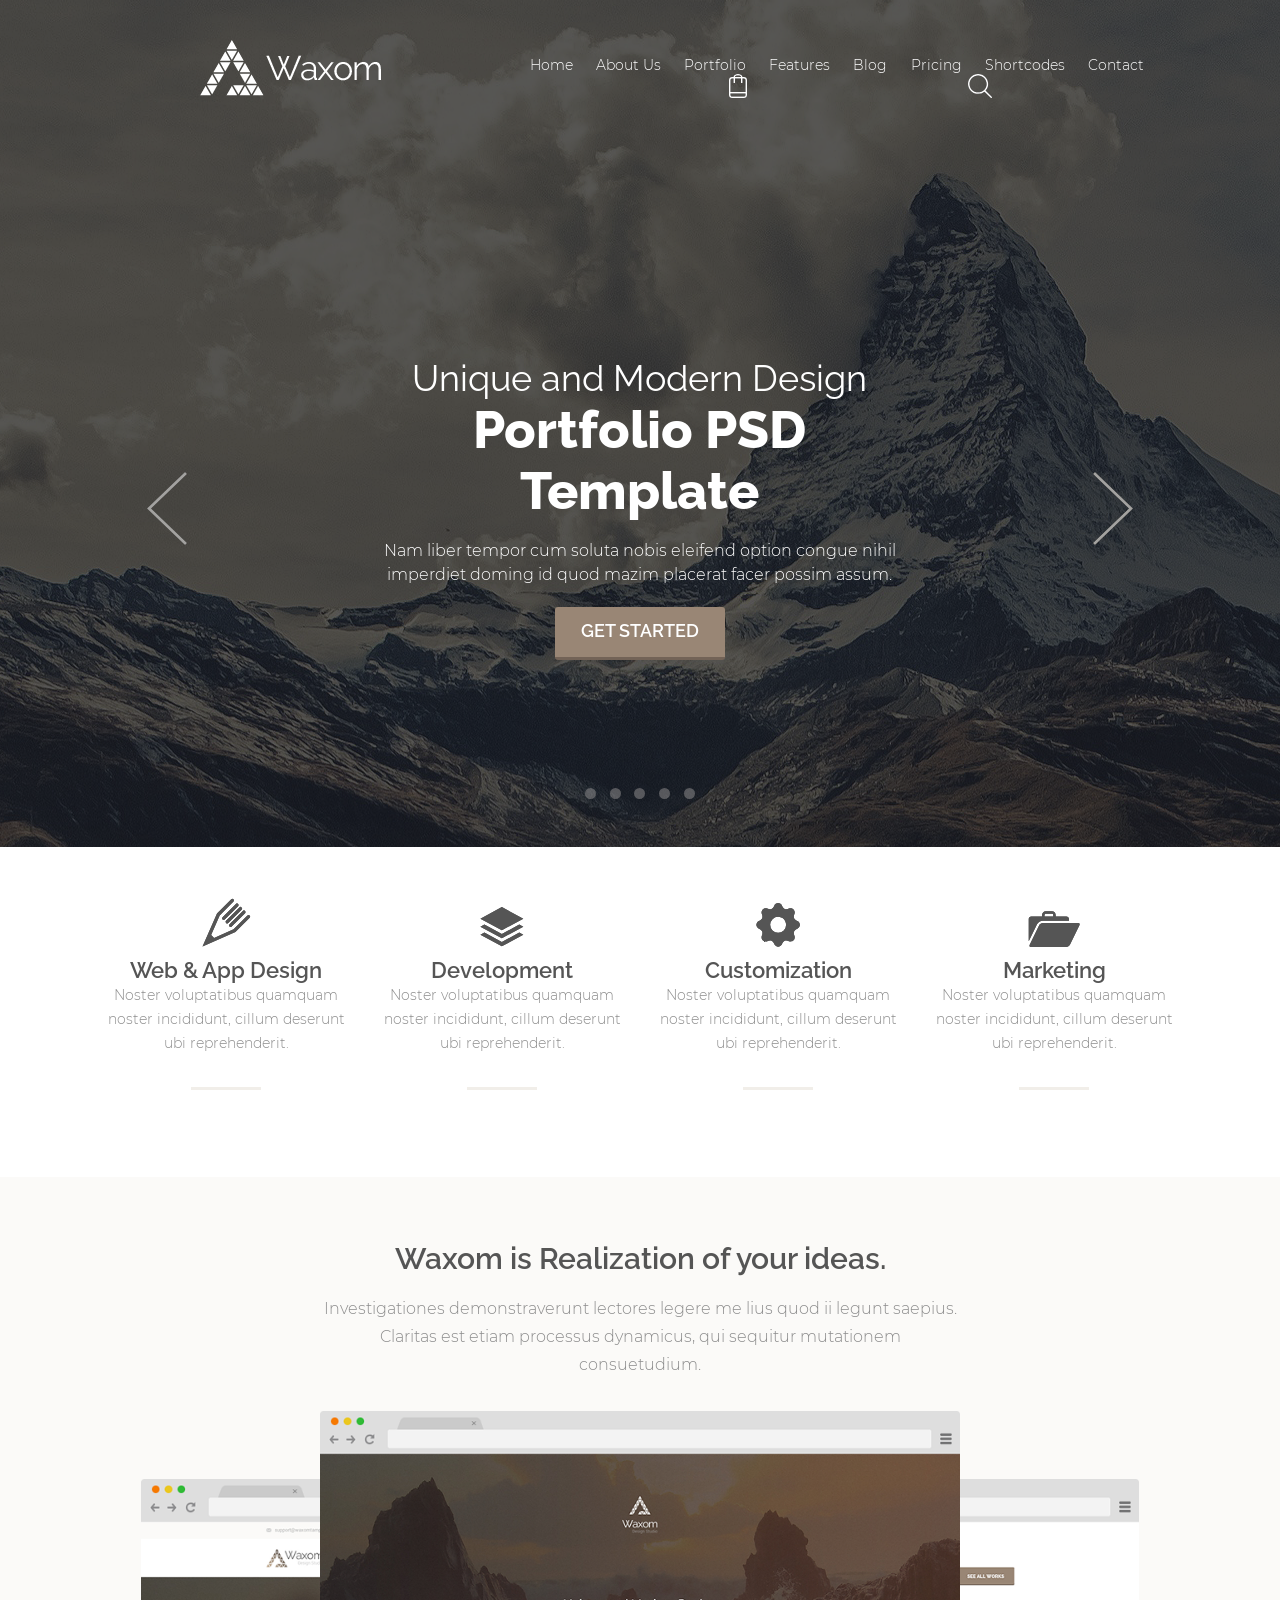
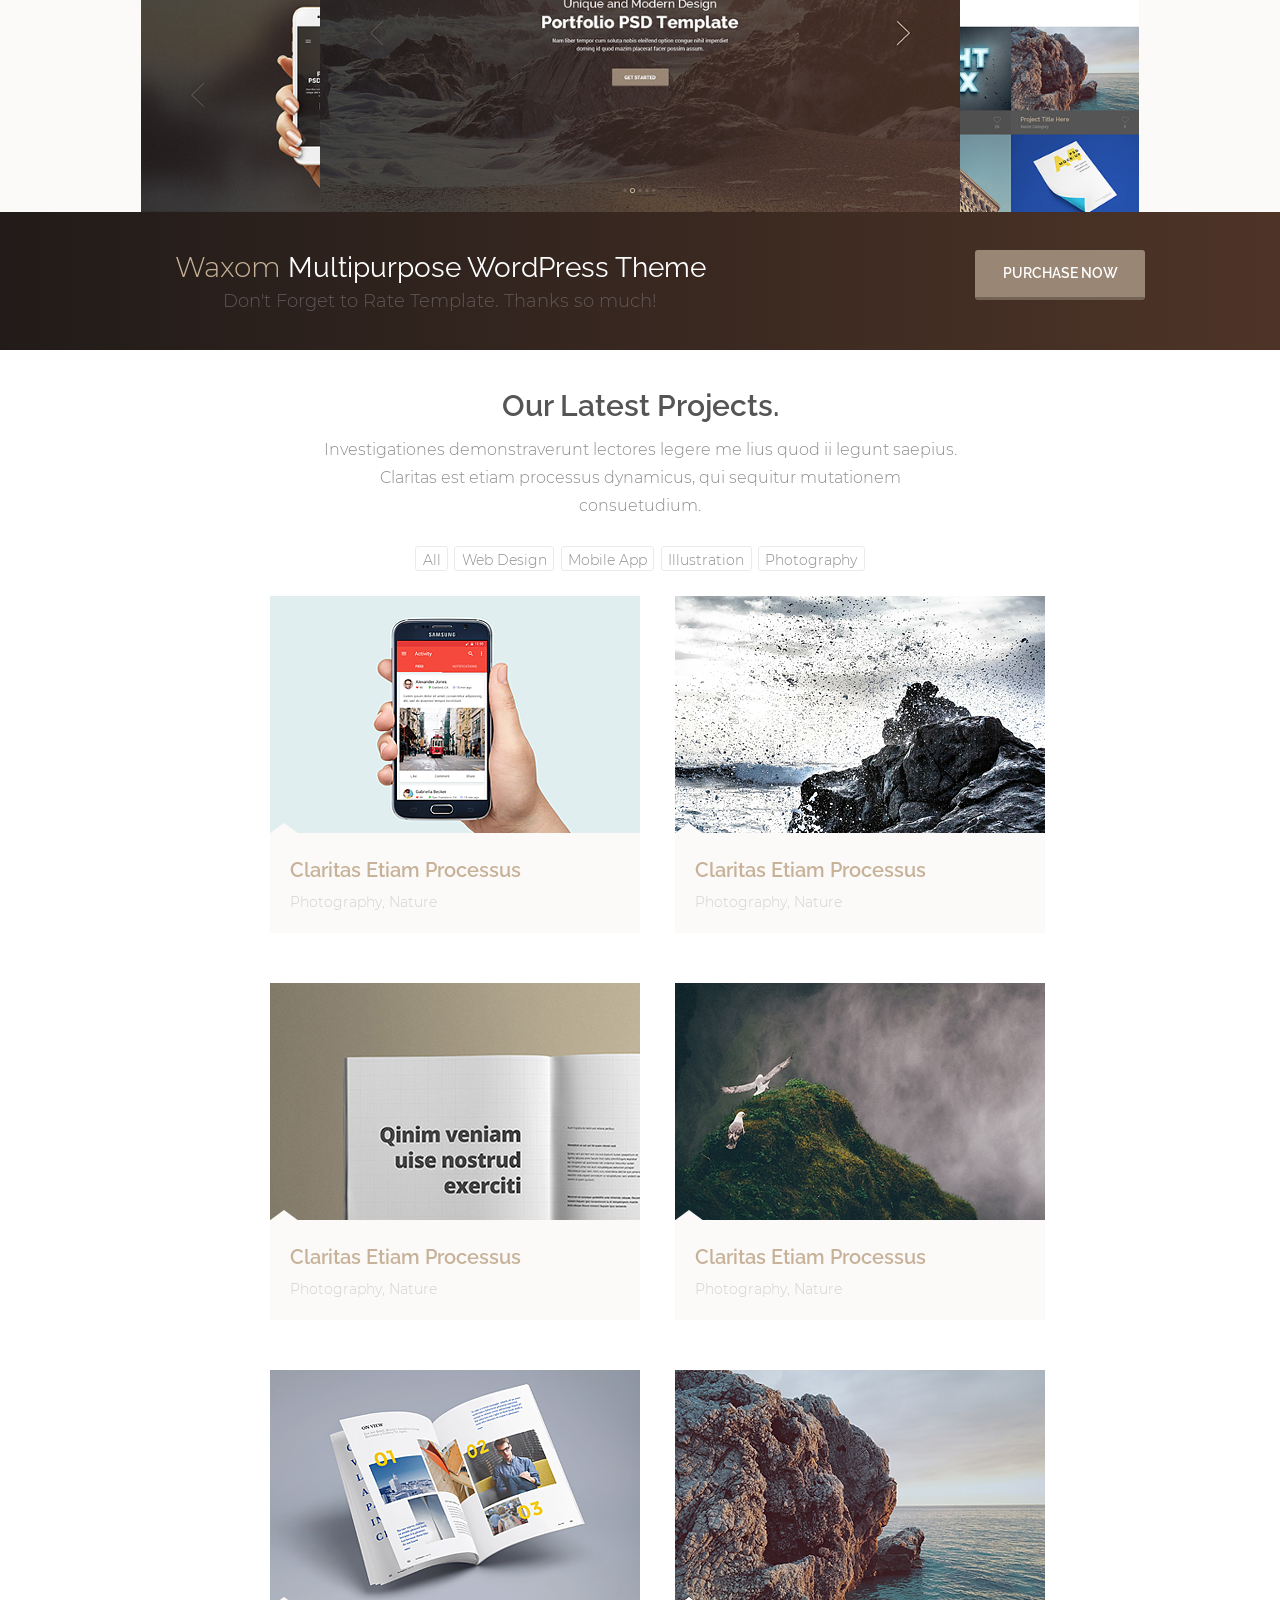
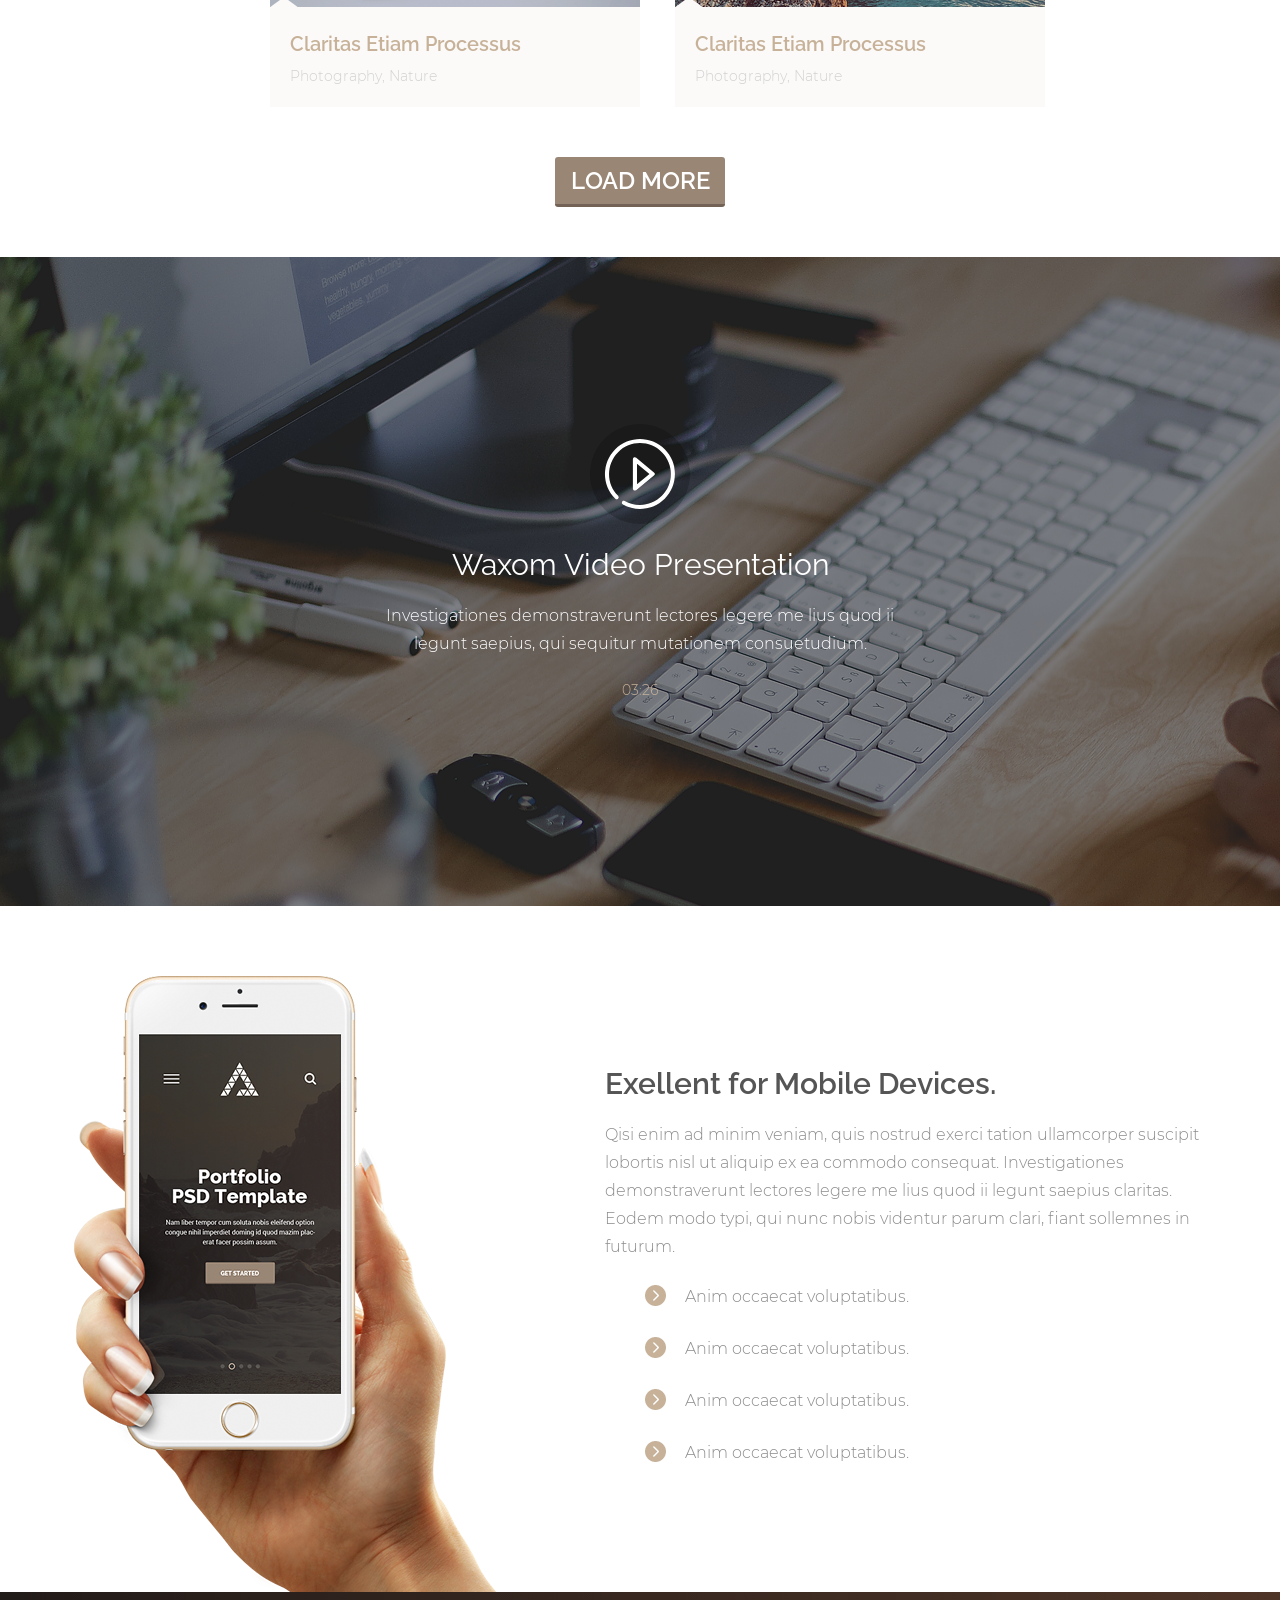
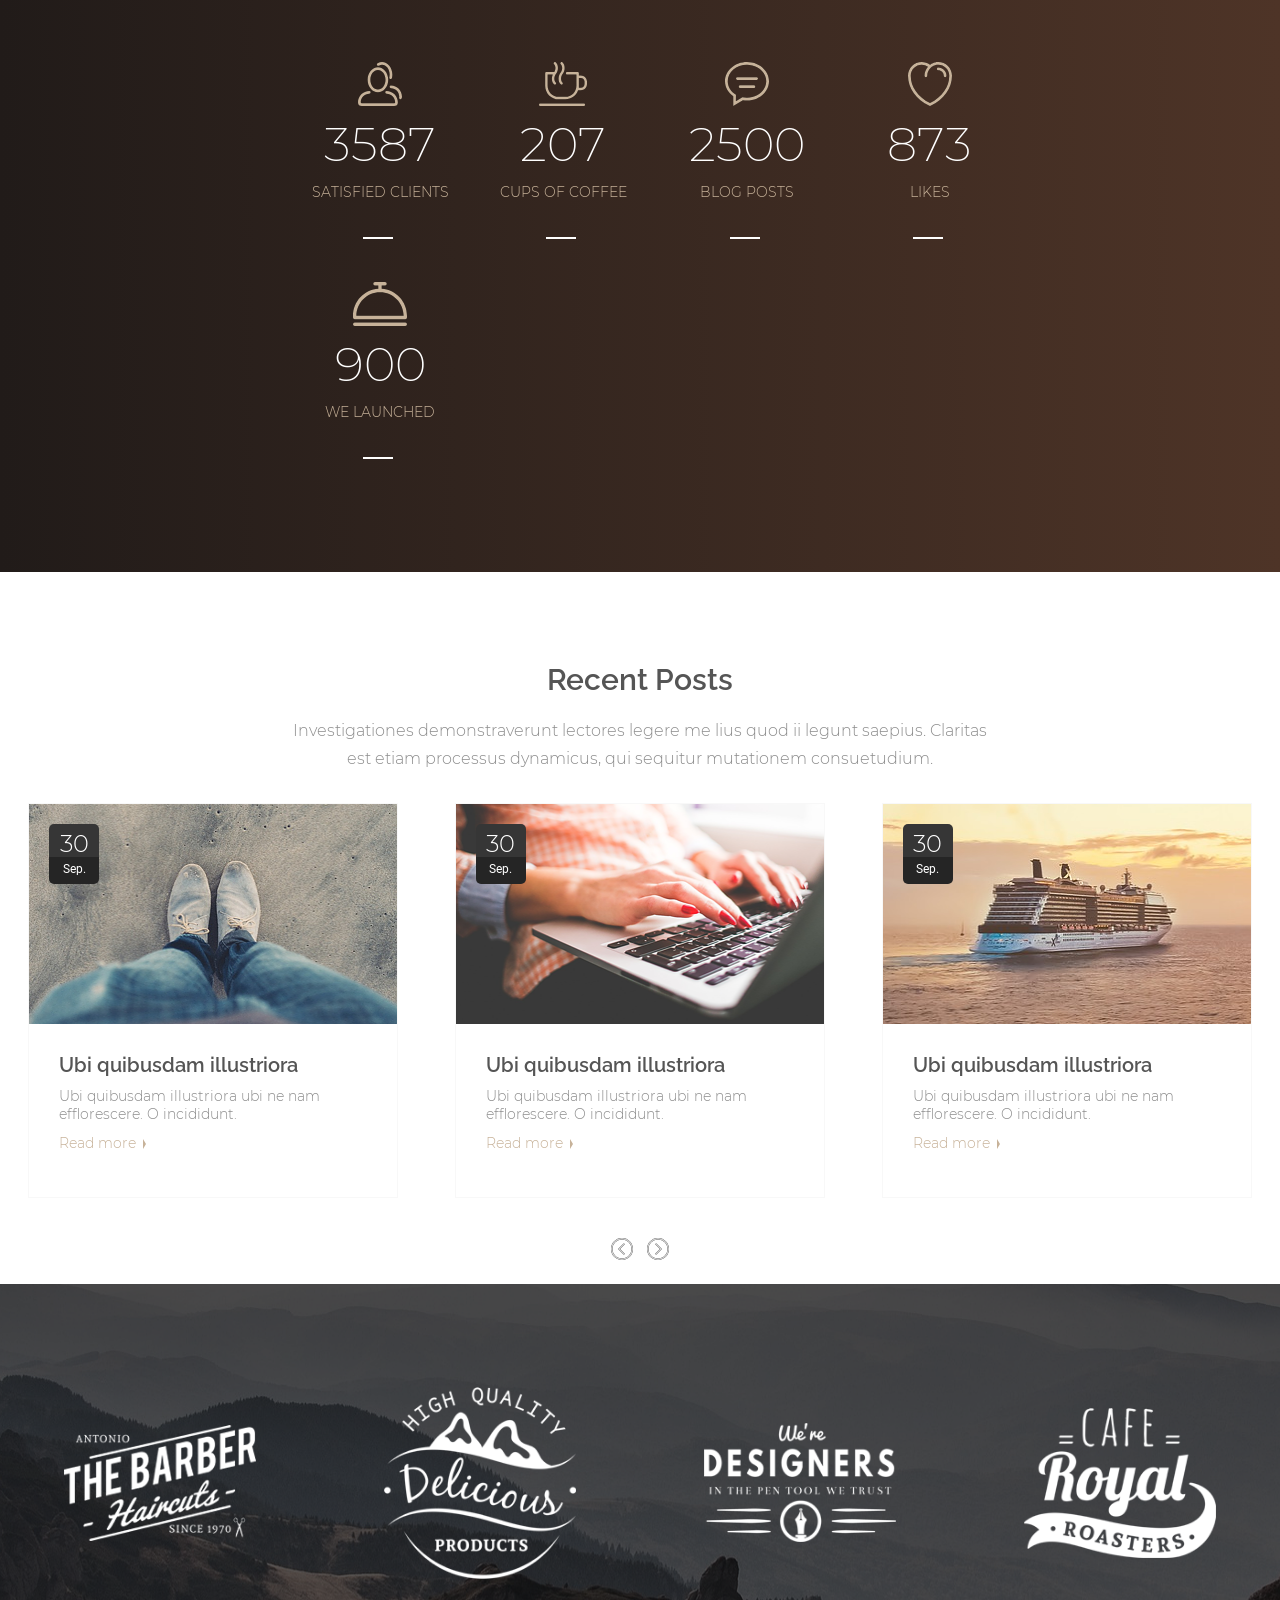
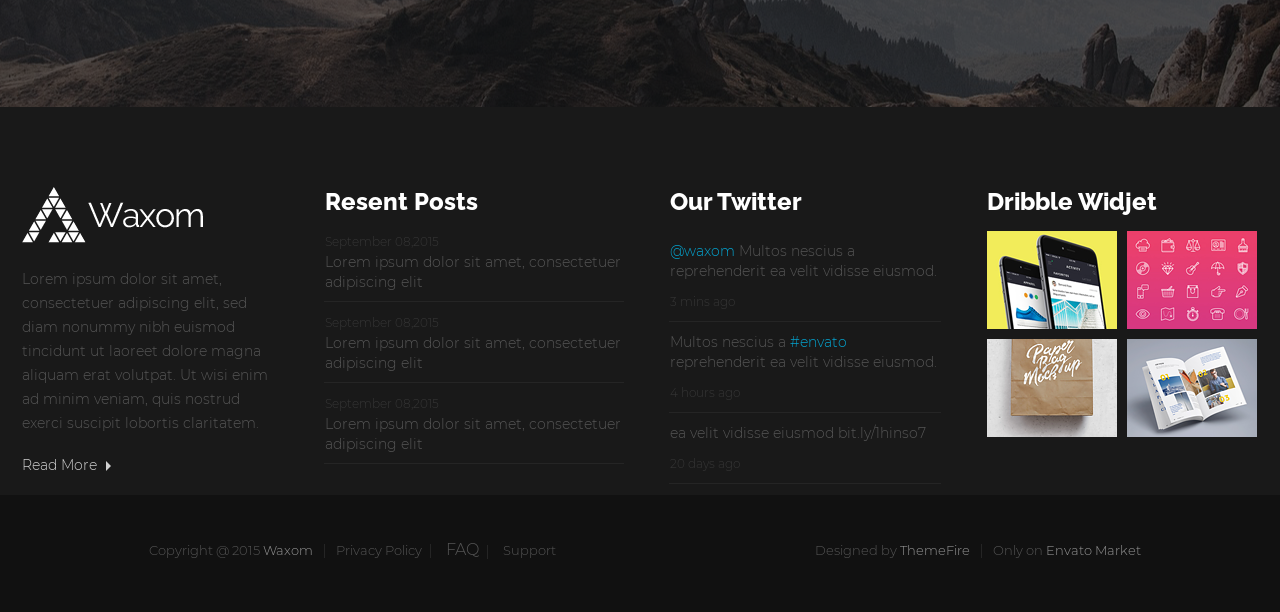
==== commit b4d85509: "upd 09/16/15:55" ====
--- a/waxom.html
+++ b/waxom.html
@@ -3,403 +3,583 @@
 
 <head>
     <meta charset="UTF-8">
+    <meta name="viewport" content="width=device-width, initial-scale=0.86, maximum-scale=3.0, minimum-scale=0.86">
     <title>Waxom</title>
-     <link rel="stylesheet" href="waxom.css">
+    <link rel="stylesheet" href="waxom.css">
 </head>
 
 <body>
     <main>
         <section class="home" id="home">
-           
-           <div class="home_top_wrap">
-           <div class="home_img_wrap">
-            <nav><a href="#"><img src="style/images/waxom_object.png" class="home_waxom_logo" alt="image"></a></nav>
-               </div>
-            <div class="home_links">
-                <nav><a class="home_home line" href="#home">Home</a></nav>
-                <nav><a class="home_about_us line" href="#about_us">About Us</a></nav>
-                <nav><a class="home_portfolio line" href="#portfolio">Portfolio</a></nav>
-                <nav><a class="home_features line" href="#features">Features</a></nav>
-                <nav><a class="home_blog line" href="#blog">Blog</a></nav>
-                <nav><a class="home_pricing line" href="#pricing">Pricing</a></nav>
-                <nav><a class="home_shortcodes line" href="#shortcodes">Shortcodes</a></nav>
-               <nav><a class="home_contact line" href="#footer">Contact</a></nav>
-                <button class="home_basket line" ><svg xmlns="http://www.w3.org/2000/svg" width="18" height="24" viewBox="0 0 18 24"><g><g><path d="M17.994 5.997v14.998a3 3 0 0 1-2.999 3H3.002a3 3 0 0 1-2.999-3V5.997A2.999 2.999 0 0 1 3.002 3H4.5c0-1.657 2.013-3 4.498-3 2.484 0 4.497 1.343 4.497 3h1.5a2.999 2.999 0 0 1 2.998 2.998zM6 3h5.997c0-1.037-1.342-1.5-2.998-1.5-1.656 0-2.999.463-2.999 1.5zm10.495 16.496H1.502v1.5c0 .828.672 1.5 1.5 1.5h11.993a1.5 1.5 0 0 0 1.5-1.5zm0-13.498a1.5 1.5 0 0 0-1.5-1.5h-1.499v4.5h-1.499v-4.5H6v4.5H4.501v-4.5h-1.5a1.5 1.5 0 0 0-1.499 1.5v11.998h14.993z"/><path class="line" fill="#fff" d="M17.994 5.997v14.998a3 3 0 0 1-2.999 3H3.002a3 3 0 0 1-2.999-3V5.997A2.999 2.999 0 0 1 3.002 3H4.5c0-1.657 2.013-3 4.498-3 2.484 0 4.497 1.343 4.497 3h1.5a2.999 2.999 0 0 1 2.998 2.998zM6 3h5.997c0-1.037-1.342-1.5-2.998-1.5-1.656 0-2.999.463-2.999 1.5zm10.495 16.496H1.502v1.5c0 .828.672 1.5 1.5 1.5h11.993a1.5 1.5 0 0 0 1.5-1.5zm0-13.498a1.5 1.5 0 0 0-1.5-1.5h-1.499v4.5h-1.499v-4.5H6v4.5H4.501v-4.5h-1.5a1.5 1.5 0 0 0-1.499 1.5v11.998h14.993z"/></g></g></svg></button>
-                <button class="home_search line"><svg xmlns="http://www.w3.org/2000/svg" width="24" height="24" viewBox="0 0 24 24"><g><g><path d="M23.761 23.763a.785.785 0 0 1-1.098 0l-6.217-6.12a10.155 10.155 0 0 1-6.353 2.22C4.52 19.862.001 15.415.001 9.928 0 4.443 4.519-.002 10.093-.002c5.575 0 10.093 4.445 10.094 9.93 0 2.565-.997 4.897-2.618 6.658l6.193 6.095a.758.758 0 0 1 0 1.082zM18.633 9.93c0-4.641-3.823-8.404-8.54-8.404-4.716 0-8.54 3.763-8.54 8.404 0 4.643 3.824 8.405 8.54 8.405 4.717 0 8.54-3.762 8.54-8.405z"/><path class="line" fill="#fff" d="M23.761 23.763a.785.785 0 0 1-1.098 0l-6.217-6.12a10.155 10.155 0 0 1-6.353 2.22C4.52 19.862.001 15.415.001 9.928 0 4.443 4.519-.002 10.093-.002c5.575 0 10.093 4.445 10.094 9.93 0 2.565-.997 4.897-2.618 6.658l6.193 6.095a.758.758 0 0 1 0 1.082zM18.633 9.93c0-4.641-3.823-8.404-8.54-8.404-4.716 0-8.54 3.763-8.54 8.404 0 4.643 3.824 8.405 8.54 8.405 4.717 0 8.54-3.762 8.54-8.405z"/></g></g></svg></button>
-            </div>
-            <div class="home_center">
-            <div class="home_button_left">
-            <button class="home_l_arrow home_arrow_left"><svg  xmlns="http://www.w3.org/2000/svg" width="40" height="73" viewBox="0 0 40 73"><g><g opacity=".5"><path d="M38.026 72.98L.005 36.497 38.026.018l1.969 2.004L4.066 36.498l35.929 34.479z"/><path class="home_arrow" fill="#fff" d="M38.026 72.98L.005 36.497 38.026.018l1.969 2.004L4.066 36.498l35.929 34.479z"/></g></g></svg></button>
-            </div>
-            <div class="home_block">
-            <h2 class="home_title">Unique and Modern Design</h2>
-            <h1>Portfolio PSD Template</h1>
-            <p class="home_text">Nam liber tempor cum soluta nobis eleifend option congue nihil imperdiet doming id quod mazim placerat facer possim assum. 
-            </p>
-            <div class="home_get_button">
-            <button  class="home_get"><span>GET STARTED</span></button> 
-            </div>          
-            </div>
-            <div class="home_button_right">
-            <button class="home_r_arrow home_arrow_right"><svg xmlns="http://www.w3.org/2000/svg" width="40" height="73" viewBox="0 0 40 73"><g><g><path d="M1.974 72.98l38.021-36.482L1.974.018.004 2.022l35.93 34.476L.004 70.977z"/><path class="home_arrow" fill="#a3a2a0" d="M1.974 72.98l38.021-36.482L1.974.018.004 2.022l35.93 34.476L.004 70.977z"/></g></g></svg></button>
-            </div>
-            </div>
-            </div>
-            
+
+            <div class="home_top_wrap">
+                <div class="home_img_wrap">
+                    <nav><a href="#"><img src="style/images/waxom_object.png" class="home_waxom_logo" alt="image"></a></nav>
+                </div>
+                <div class="home_links">
+                    <nav><a class="home_home line" href="#home">Home</a></nav>
+                    <nav><a class="home_about_us line" href="#about_us">About Us</a></nav>
+                    <nav><a class="home_portfolio line" href="#portfolio">Portfolio</a></nav>
+                    <nav><a class="home_features line" href="#features">Features</a></nav>
+                    <nav><a class="home_blog line" href="#blog">Blog</a></nav>
+                    <nav><a class="home_pricing line" href="#pricing">Pricing</a></nav>
+                    <nav><a class="home_shortcodes line" href="#shortcodes">Shortcodes</a></nav>
+                    <nav><a class="home_contact line" href="#footer">Contact</a></nav>
+                    <button class="home_basket line"><svg xmlns="http://www.w3.org/2000/svg" width="18" height="24" viewBox="0 0 18 24">
+                            <g>
+                                <g>
+                                    <path d="M17.994 5.997v14.998a3 3 0 0 1-2.999 3H3.002a3 3 0 0 1-2.999-3V5.997A2.999 2.999 0 0 1 3.002 3H4.5c0-1.657 2.013-3 4.498-3 2.484 0 4.497 1.343 4.497 3h1.5a2.999 2.999 0 0 1 2.998 2.998zM6 3h5.997c0-1.037-1.342-1.5-2.998-1.5-1.656 0-2.999.463-2.999 1.5zm10.495 16.496H1.502v1.5c0 .828.672 1.5 1.5 1.5h11.993a1.5 1.5 0 0 0 1.5-1.5zm0-13.498a1.5 1.5 0 0 0-1.5-1.5h-1.499v4.5h-1.499v-4.5H6v4.5H4.501v-4.5h-1.5a1.5 1.5 0 0 0-1.499 1.5v11.998h14.993z" />
+                                    <path class="line" fill="#fff" d="M17.994 5.997v14.998a3 3 0 0 1-2.999 3H3.002a3 3 0 0 1-2.999-3V5.997A2.999 2.999 0 0 1 3.002 3H4.5c0-1.657 2.013-3 4.498-3 2.484 0 4.497 1.343 4.497 3h1.5a2.999 2.999 0 0 1 2.998 2.998zM6 3h5.997c0-1.037-1.342-1.5-2.998-1.5-1.656 0-2.999.463-2.999 1.5zm10.495 16.496H1.502v1.5c0 .828.672 1.5 1.5 1.5h11.993a1.5 1.5 0 0 0 1.5-1.5zm0-13.498a1.5 1.5 0 0 0-1.5-1.5h-1.499v4.5h-1.499v-4.5H6v4.5H4.501v-4.5h-1.5a1.5 1.5 0 0 0-1.499 1.5v11.998h14.993z" />
+                                </g>
+                            </g>
+                        </svg></button>
+                    <button class="home_search line"><svg xmlns="http://www.w3.org/2000/svg" width="24" height="24" viewBox="0 0 24 24">
+                            <g>
+                                <g>
+                                    <path d="M23.761 23.763a.785.785 0 0 1-1.098 0l-6.217-6.12a10.155 10.155 0 0 1-6.353 2.22C4.52 19.862.001 15.415.001 9.928 0 4.443 4.519-.002 10.093-.002c5.575 0 10.093 4.445 10.094 9.93 0 2.565-.997 4.897-2.618 6.658l6.193 6.095a.758.758 0 0 1 0 1.082zM18.633 9.93c0-4.641-3.823-8.404-8.54-8.404-4.716 0-8.54 3.763-8.54 8.404 0 4.643 3.824 8.405 8.54 8.405 4.717 0 8.54-3.762 8.54-8.405z" />
+                                    <path class="line" fill="#fff" d="M23.761 23.763a.785.785 0 0 1-1.098 0l-6.217-6.12a10.155 10.155 0 0 1-6.353 2.22C4.52 19.862.001 15.415.001 9.928 0 4.443 4.519-.002 10.093-.002c5.575 0 10.093 4.445 10.094 9.93 0 2.565-.997 4.897-2.618 6.658l6.193 6.095a.758.758 0 0 1 0 1.082zM18.633 9.93c0-4.641-3.823-8.404-8.54-8.404-4.716 0-8.54 3.763-8.54 8.404 0 4.643 3.824 8.405 8.54 8.405 4.717 0 8.54-3.762 8.54-8.405z" />
+                                </g>
+                            </g>
+                        </svg></button>
+                </div>
+                <div class="home_center">
+                    <div class="home_button_left">
+                        <button class="home_l_arrow home_arrow_left"><svg xmlns="http://www.w3.org/2000/svg" width="40" height="73" viewBox="0 0 40 73">
+                                <g>
+                                    <g opacity=".5">
+                                        <path d="M38.026 72.98L.005 36.497 38.026.018l1.969 2.004L4.066 36.498l35.929 34.479z" />
+                                        <path class="home_arrow" fill="#fff" d="M38.026 72.98L.005 36.497 38.026.018l1.969 2.004L4.066 36.498l35.929 34.479z" />
+                                    </g>
+                                </g>
+                            </svg></button>
+                    </div>
+                    <div class="home_block">
+                        <h2 class="home_title">Unique and Modern Design</h2>
+                        <h1>Portfolio PSD Template</h1>
+                        <p class="home_text">Nam liber tempor cum soluta nobis eleifend option congue nihil imperdiet doming id quod mazim placerat facer possim assum.
+                        </p>
+                        <div class="home_get_button">
+                            <button class="home_get"><span>GET STARTED</span></button>
+                        </div>
+                    </div>
+                    <div class="home_button_right">
+                        <button class="home_r_arrow home_arrow_right"><svg xmlns="http://www.w3.org/2000/svg" width="40" height="73" viewBox="0 0 40 73">
+                                <g>
+                                    <g>
+                                        <path d="M1.974 72.98l38.021-36.482L1.974.018.004 2.022l35.93 34.476L.004 70.977z" />
+                                        <path class="home_arrow" fill="#a3a2a0" d="M1.974 72.98l38.021-36.482L1.974.018.004 2.022l35.93 34.476L.004 70.977z" />
+                                    </g>
+                                </g>
+                            </svg></button>
+                    </div>
+                </div>
+            </div>
+
             <div class="home_little_buttons">
-            
-            <a class="home_little_button1" href="#"><div class="little_button1 home_little"></div></a>
-            <a class="home_little_button2" href="#"><div class="little_button2 home_little"></div></a>
-            <a class="home_little_button3" href="#"><div class="little_button3 home_little"></div></a>
-            <a class="home_little_button4" href="#"><div class="little_button4 home_little"></div></a>
-            <a class="home_little_button5" href="#"><div class="little_button5 home_little"></div></a>
-            
-            </div>
-            
-        </section>
-        
+
+                <a class="home_little_button1" href="#">
+                    <div class="little_button1 home_little"></div>
+                </a>
+                <a class="home_little_button2" href="#">
+                    <div class="little_button2 home_little"></div>
+                </a>
+                <a class="home_little_button3" href="#">
+                    <div class="little_button3 home_little"></div>
+                </a>
+                <a class="home_little_button4" href="#">
+                    <div class="little_button4 home_little"></div>
+                </a>
+                <a class="home_little_button5" href="#">
+                    <div class="little_button5 home_little"></div>
+                </a>
+
+            </div>
+
+        </section>
+
         <section class="about_us" id="about_us">
-        <div class="about_us_design"><svg class="design_img" xmlns="http://www.w3.org/2000/svg" width="49" height="49" viewBox="0 0 49 49"><g><g><path d="M47.668 19.717L33.402 33.985.534 48.463l14.477-32.872L29.279 1.327a1.589 1.589 0 1 1 2.248 2.249L17.683 17.422 9.107 36.888l2.999 2.999 19.467-8.573L45.42 17.47a1.587 1.587 0 0 1 2.248 0c.621.62.621 1.63 0 2.247zm-20.173 6.5l13.332-13.332a1.585 1.585 0 0 1 2.25 0c.623.62.623 1.625 0 2.249L29.745 28.466a1.594 1.594 0 0 1-2.25 0 1.593 1.593 0 0 1 0-2.25zm-3.48-3.482L37.348 9.403a1.59 1.59 0 1 1 2.25 2.25L26.265 24.985a1.592 1.592 0 0 1-2.25-2.25zm-3.48-3.482l13.332-13.33a1.586 1.586 0 0 1 2.25 0c.622.62.622 1.625 0 2.25l-13.333 13.33c-.31.31-.719.465-1.125.465s-.814-.154-1.125-.466a1.591 1.591 0 0 1 0-2.249z"/><path fill="#555" d="M47.668 19.717L33.402 33.985.534 48.463l14.477-32.872L29.279 1.327a1.589 1.589 0 1 1 2.248 2.249L17.683 17.422 9.107 36.888l2.999 2.999 19.467-8.573L45.42 17.47a1.587 1.587 0 0 1 2.248 0c.621.62.621 1.63 0 2.247zm-20.173 6.5l13.332-13.332a1.585 1.585 0 0 1 2.25 0c.623.62.623 1.625 0 2.249L29.745 28.466a1.594 1.594 0 0 1-2.25 0 1.593 1.593 0 0 1 0-2.25zm-3.48-3.482L37.348 9.403a1.59 1.59 0 1 1 2.25 2.25L26.265 24.985a1.592 1.592 0 0 1-2.25-2.25zm-3.48-3.482l13.332-13.33a1.586 1.586 0 0 1 2.25 0c.622.62.622 1.625 0 2.25l-13.333 13.33c-.31.31-.719.465-1.125.465s-.814-.154-1.125-.466a1.591 1.591 0 0 1 0-2.249z"/></g></g></svg>
-          <!-- <img alt="image" src="style/images/icon.svg" class="design_img">-->
-            <h3 class="about_us_title">Web & App Design</h3>
-            <p class="about_us_text">Noster voluptatibus quamquam noster incididunt, cillum deserunt ubi reprehenderit.</p>
-        </div>
-        <div class="about_us_development">
-           <svg class="development_img" xmlns="http://www.w3.org/2000/svg" width="44" height="40" viewBox="0 0 44 40"><g><g><path d="M43.287 11.666L21.851 23.227.414 11.666 21.85.106zm-3.985 5.882l3.985 2.149-21.436 11.556L.414 19.697l3.985-2.15 17.452 9.41zm0 8.025l3.985 2.148-21.436 11.562L.414 27.721l3.985-2.148 17.452 9.412z"/><path fill="#c7b299" d="M43.287 11.666L21.851 23.227.414 11.666 21.85.106zm-3.985 5.882l3.985 2.149-21.436 11.556L.414 19.697l3.985-2.15 17.452 9.41zm0 8.025l3.985 2.148-21.436 11.562L.414 27.721l3.985-2.148 17.452 9.412z"/></g></g></svg>
-            <!--<img alt="image" src="style/images/icon-2.svg" class="development_img gg">-->
-            <h3 class="about_us_title">Development</h3>
-            <p class="about_us_text">Noster voluptatibus quamquam noster incididunt, cillum deserunt ubi reprehenderit.</p>
-        </div>
-        <div class="about_us_customization">
-          <svg class="customization_img" xmlns="http://www.w3.org/2000/svg" width="44" height="44" viewBox="0 0 44 44"><g><g><path d="M41.322 25.71c-1.44.513-2.837 1.762-3.243 2.743-.406.98-.298 2.85.357 4.23.656 1.379.259 3.427-.886 4.572-1.146 1.147-3.194 1.544-4.573.887-1.38-.656-3.252-.764-4.233-.356-.98.41-2.227 1.808-2.739 3.246-.512 1.436-2.241 2.601-3.861 2.601s-3.35-1.165-3.862-2.6c-.512-1.439-1.759-2.837-2.74-3.244-.982-.408-2.852-.303-4.232.353-1.38.657-3.427.26-4.573-.887-1.145-1.145-1.542-3.193-.886-4.572s.763-3.249.355-4.23c-.408-.979-1.8-2.23-3.24-2.742C1.526 25.199.36 23.47.36 21.85c0-1.62 1.166-3.35 2.606-3.857 1.44-.51 2.83-1.761 3.238-2.743.407-.984.303-2.853-.353-4.233-.656-1.38-.26-3.426.886-4.574 1.146-1.146 3.195-1.541 4.573-.885 1.38.656 3.25.764 4.231.357.981-.406 2.23-1.803 2.741-3.242.512-1.439 2.241-2.606 3.862-2.606 1.62 0 3.35 1.167 3.861 2.606.512 1.44 1.76 2.837 2.74 3.242.982.407 2.852.3 4.232-.357 1.38-.656 3.427-.261 4.573.885 1.145 1.148 1.542 3.195.886 4.574-.655 1.379-.76 3.252-.355 4.234.406.984 1.8 2.232 3.24 2.742 1.44.508 2.606 2.237 2.606 3.857s-1.166 3.349-2.605 3.86zM30.128 21.86c0-4.419-3.574-7.994-7.984-7.994a7.988 7.988 0 0 0-7.994 7.994 7.984 7.984 0 0 0 7.994 7.983 7.981 7.981 0 0 0 7.984-7.983z"/><path fill="#555" d="M41.322 25.71c-1.44.513-2.837 1.762-3.243 2.743-.406.98-.298 2.85.357 4.23.656 1.379.259 3.427-.886 4.572-1.146 1.147-3.194 1.544-4.573.887-1.38-.656-3.252-.764-4.233-.356-.98.41-2.227 1.808-2.739 3.246-.512 1.436-2.241 2.601-3.861 2.601s-3.35-1.165-3.862-2.6c-.512-1.439-1.759-2.837-2.74-3.244-.982-.408-2.852-.303-4.232.353-1.38.657-3.427.26-4.573-.887-1.145-1.145-1.542-3.193-.886-4.572s.763-3.249.355-4.23c-.408-.979-1.8-2.23-3.24-2.742C1.526 25.199.36 23.47.36 21.85c0-1.62 1.166-3.35 2.606-3.857 1.44-.51 2.83-1.761 3.238-2.743.407-.984.303-2.853-.353-4.233-.656-1.38-.26-3.426.886-4.574 1.146-1.146 3.195-1.541 4.573-.885 1.38.656 3.25.764 4.231.357.981-.406 2.23-1.803 2.741-3.242.512-1.439 2.241-2.606 3.862-2.606 1.62 0 3.35 1.167 3.861 2.606.512 1.44 1.76 2.837 2.74 3.242.982.407 2.852.3 4.232-.357 1.38-.656 3.427-.261 4.573.885 1.145 1.148 1.542 3.195.886 4.574-.655 1.379-.76 3.252-.355 4.234.406.984 1.8 2.232 3.24 2.742 1.44.508 2.606 2.237 2.606 3.857s-1.166 3.349-2.605 3.86zM30.128 21.86c0-4.419-3.574-7.994-7.984-7.994a7.988 7.988 0 0 0-7.994 7.994 7.984 7.984 0 0 0 7.994 7.983 7.981 7.981 0 0 0 7.984-7.983z"/></g></g></svg>
-           <!--<img alt="image" src="style/images/icon-3.svg" class="customization_img">-->
-            <h3 class="about_us_title">Customization</h3>
-            <p class="about_us_text">Noster voluptatibus quamquam noster incididunt, cillum deserunt ubi reprehenderit.</p>
-        </div>
-        <div class="about_us_marketing">
-          <svg class="marketing_img" xmlns="http://www.w3.org/2000/svg" width="52" height="36" viewBox="0 0 52 36"><g><g><path d="M.738 30.147V7.983c0-1.364 1.105-2.482 2.458-2.48h10.816V4.057c0-.995.382-1.923 1.082-2.628A3.64 3.64 0 0 1 17.7.335h6.29c2.029 0 3.684 1.667 3.684 3.723V5.5H38.49c1.35 0 2.458 1.118 2.458 2.482v1.654H14.742c-2.267 0-4.74 1.55-5.742 3.608zM16.47 5.502h8.747V4.058c0-.688-.55-1.243-1.228-1.243h-6.29c-.327 0-.636.13-.867.368a1.25 1.25 0 0 0-.362.875zm25.451 28.26c-.595 1.222-2.192 2.222-3.543 2.222H3.08c-1.35 0-1.968-1.002-1.369-2.221l9.492-19.422c.593-1.223 2.189-2.226 3.539-2.226H50.04c1.354 0 1.969 1.003 1.371 2.226z"/><path fill="#555" d="M.738 30.147V7.983c0-1.364 1.105-2.482 2.458-2.48h10.816V4.057c0-.995.382-1.923 1.082-2.628A3.64 3.64 0 0 1 17.7.335h6.29c2.029 0 3.684 1.667 3.684 3.723V5.5H38.49c1.35 0 2.458 1.118 2.458 2.482v1.654H14.742c-2.267 0-4.74 1.55-5.742 3.608zM16.47 5.502h8.747V4.058c0-.688-.55-1.243-1.228-1.243h-6.29c-.327 0-.636.13-.867.368a1.25 1.25 0 0 0-.362.875zm25.451 28.26c-.595 1.222-2.192 2.222-3.543 2.222H3.08c-1.35 0-1.968-1.002-1.369-2.221l9.492-19.422c.593-1.223 2.189-2.226 3.539-2.226H50.04c1.354 0 1.969 1.003 1.371 2.226z"/></g></g></svg>
-           <!--<img alt="image" src="style/images/icon-4.svg" class="marketing_img">-->
-            <h3 class="about_us_title">Marketing</h3>
-            <p class="about_us_text">Noster voluptatibus quamquam noster incididunt, cillum deserunt ubi reprehenderit.</p>
-        </div>
+            <div class="about_us_design"><svg class="design_img" xmlns="http://www.w3.org/2000/svg" width="49" height="49" viewBox="0 0 49 49">
+                    <g>
+                        <g>
+                            <path d="M47.668 19.717L33.402 33.985.534 48.463l14.477-32.872L29.279 1.327a1.589 1.589 0 1 1 2.248 2.249L17.683 17.422 9.107 36.888l2.999 2.999 19.467-8.573L45.42 17.47a1.587 1.587 0 0 1 2.248 0c.621.62.621 1.63 0 2.247zm-20.173 6.5l13.332-13.332a1.585 1.585 0 0 1 2.25 0c.623.62.623 1.625 0 2.249L29.745 28.466a1.594 1.594 0 0 1-2.25 0 1.593 1.593 0 0 1 0-2.25zm-3.48-3.482L37.348 9.403a1.59 1.59 0 1 1 2.25 2.25L26.265 24.985a1.592 1.592 0 0 1-2.25-2.25zm-3.48-3.482l13.332-13.33a1.586 1.586 0 0 1 2.25 0c.622.62.622 1.625 0 2.25l-13.333 13.33c-.31.31-.719.465-1.125.465s-.814-.154-1.125-.466a1.591 1.591 0 0 1 0-2.249z" />
+                            <path fill="#555" d="M47.668 19.717L33.402 33.985.534 48.463l14.477-32.872L29.279 1.327a1.589 1.589 0 1 1 2.248 2.249L17.683 17.422 9.107 36.888l2.999 2.999 19.467-8.573L45.42 17.47a1.587 1.587 0 0 1 2.248 0c.621.62.621 1.63 0 2.247zm-20.173 6.5l13.332-13.332a1.585 1.585 0 0 1 2.25 0c.623.62.623 1.625 0 2.249L29.745 28.466a1.594 1.594 0 0 1-2.25 0 1.593 1.593 0 0 1 0-2.25zm-3.48-3.482L37.348 9.403a1.59 1.59 0 1 1 2.25 2.25L26.265 24.985a1.592 1.592 0 0 1-2.25-2.25zm-3.48-3.482l13.332-13.33a1.586 1.586 0 0 1 2.25 0c.622.62.622 1.625 0 2.25l-13.333 13.33c-.31.31-.719.465-1.125.465s-.814-.154-1.125-.466a1.591 1.591 0 0 1 0-2.249z" />
+                        </g>
+                    </g>
+                </svg>
+
+                <h3 class="about_us_title">Web & App Design</h3>
+                <p class="about_us_text">Noster voluptatibus quamquam noster incididunt, cillum deserunt ubi reprehenderit.</p>
+            </div>
+            <div class="about_us_development">
+                <svg class="development_img" xmlns="http://www.w3.org/2000/svg" width="44" height="40" viewBox="0 0 44 40">
+                    <g>
+                        <g>
+                            <path d="M43.287 11.666L21.851 23.227.414 11.666 21.85.106zm-3.985 5.882l3.985 2.149-21.436 11.556L.414 19.697l3.985-2.15 17.452 9.41zm0 8.025l3.985 2.148-21.436 11.562L.414 27.721l3.985-2.148 17.452 9.412z" />
+                            <path fill="#c7b299" d="M43.287 11.666L21.851 23.227.414 11.666 21.85.106zm-3.985 5.882l3.985 2.149-21.436 11.556L.414 19.697l3.985-2.15 17.452 9.41zm0 8.025l3.985 2.148-21.436 11.562L.414 27.721l3.985-2.148 17.452 9.412z" />
+                        </g>
+                    </g>
+                </svg>
+
+                <h3 class="about_us_title">Development</h3>
+                <p class="about_us_text">Noster voluptatibus quamquam noster incididunt, cillum deserunt ubi reprehenderit.</p>
+            </div>
+            <div class="about_us_customization">
+                <svg class="customization_img" xmlns="http://www.w3.org/2000/svg" width="44" height="44" viewBox="0 0 44 44">
+                    <g>
+                        <g>
+                            <path d="M41.322 25.71c-1.44.513-2.837 1.762-3.243 2.743-.406.98-.298 2.85.357 4.23.656 1.379.259 3.427-.886 4.572-1.146 1.147-3.194 1.544-4.573.887-1.38-.656-3.252-.764-4.233-.356-.98.41-2.227 1.808-2.739 3.246-.512 1.436-2.241 2.601-3.861 2.601s-3.35-1.165-3.862-2.6c-.512-1.439-1.759-2.837-2.74-3.244-.982-.408-2.852-.303-4.232.353-1.38.657-3.427.26-4.573-.887-1.145-1.145-1.542-3.193-.886-4.572s.763-3.249.355-4.23c-.408-.979-1.8-2.23-3.24-2.742C1.526 25.199.36 23.47.36 21.85c0-1.62 1.166-3.35 2.606-3.857 1.44-.51 2.83-1.761 3.238-2.743.407-.984.303-2.853-.353-4.233-.656-1.38-.26-3.426.886-4.574 1.146-1.146 3.195-1.541 4.573-.885 1.38.656 3.25.764 4.231.357.981-.406 2.23-1.803 2.741-3.242.512-1.439 2.241-2.606 3.862-2.606 1.62 0 3.35 1.167 3.861 2.606.512 1.44 1.76 2.837 2.74 3.242.982.407 2.852.3 4.232-.357 1.38-.656 3.427-.261 4.573.885 1.145 1.148 1.542 3.195.886 4.574-.655 1.379-.76 3.252-.355 4.234.406.984 1.8 2.232 3.24 2.742 1.44.508 2.606 2.237 2.606 3.857s-1.166 3.349-2.605 3.86zM30.128 21.86c0-4.419-3.574-7.994-7.984-7.994a7.988 7.988 0 0 0-7.994 7.994 7.984 7.984 0 0 0 7.994 7.983 7.981 7.981 0 0 0 7.984-7.983z" />
+                            <path fill="#555" d="M41.322 25.71c-1.44.513-2.837 1.762-3.243 2.743-.406.98-.298 2.85.357 4.23.656 1.379.259 3.427-.886 4.572-1.146 1.147-3.194 1.544-4.573.887-1.38-.656-3.252-.764-4.233-.356-.98.41-2.227 1.808-2.739 3.246-.512 1.436-2.241 2.601-3.861 2.601s-3.35-1.165-3.862-2.6c-.512-1.439-1.759-2.837-2.74-3.244-.982-.408-2.852-.303-4.232.353-1.38.657-3.427.26-4.573-.887-1.145-1.145-1.542-3.193-.886-4.572s.763-3.249.355-4.23c-.408-.979-1.8-2.23-3.24-2.742C1.526 25.199.36 23.47.36 21.85c0-1.62 1.166-3.35 2.606-3.857 1.44-.51 2.83-1.761 3.238-2.743.407-.984.303-2.853-.353-4.233-.656-1.38-.26-3.426.886-4.574 1.146-1.146 3.195-1.541 4.573-.885 1.38.656 3.25.764 4.231.357.981-.406 2.23-1.803 2.741-3.242.512-1.439 2.241-2.606 3.862-2.606 1.62 0 3.35 1.167 3.861 2.606.512 1.44 1.76 2.837 2.74 3.242.982.407 2.852.3 4.232-.357 1.38-.656 3.427-.261 4.573.885 1.145 1.148 1.542 3.195.886 4.574-.655 1.379-.76 3.252-.355 4.234.406.984 1.8 2.232 3.24 2.742 1.44.508 2.606 2.237 2.606 3.857s-1.166 3.349-2.605 3.86zM30.128 21.86c0-4.419-3.574-7.994-7.984-7.994a7.988 7.988 0 0 0-7.994 7.994 7.984 7.984 0 0 0 7.994 7.983 7.981 7.981 0 0 0 7.984-7.983z" />
+                        </g>
+                    </g>
+                </svg>
+
+                <h3 class="about_us_title">Customization</h3>
+                <p class="about_us_text">Noster voluptatibus quamquam noster incididunt, cillum deserunt ubi reprehenderit.</p>
+            </div>
+            <div class="about_us_marketing">
+                <svg class="marketing_img" xmlns="http://www.w3.org/2000/svg" width="52" height="36" viewBox="0 0 52 36">
+                    <g>
+                        <g>
+                            <path d="M.738 30.147V7.983c0-1.364 1.105-2.482 2.458-2.48h10.816V4.057c0-.995.382-1.923 1.082-2.628A3.64 3.64 0 0 1 17.7.335h6.29c2.029 0 3.684 1.667 3.684 3.723V5.5H38.49c1.35 0 2.458 1.118 2.458 2.482v1.654H14.742c-2.267 0-4.74 1.55-5.742 3.608zM16.47 5.502h8.747V4.058c0-.688-.55-1.243-1.228-1.243h-6.29c-.327 0-.636.13-.867.368a1.25 1.25 0 0 0-.362.875zm25.451 28.26c-.595 1.222-2.192 2.222-3.543 2.222H3.08c-1.35 0-1.968-1.002-1.369-2.221l9.492-19.422c.593-1.223 2.189-2.226 3.539-2.226H50.04c1.354 0 1.969 1.003 1.371 2.226z" />
+                            <path fill="#555" d="M.738 30.147V7.983c0-1.364 1.105-2.482 2.458-2.48h10.816V4.057c0-.995.382-1.923 1.082-2.628A3.64 3.64 0 0 1 17.7.335h6.29c2.029 0 3.684 1.667 3.684 3.723V5.5H38.49c1.35 0 2.458 1.118 2.458 2.482v1.654H14.742c-2.267 0-4.74 1.55-5.742 3.608zM16.47 5.502h8.747V4.058c0-.688-.55-1.243-1.228-1.243h-6.29c-.327 0-.636.13-.867.368a1.25 1.25 0 0 0-.362.875zm25.451 28.26c-.595 1.222-2.192 2.222-3.543 2.222H3.08c-1.35 0-1.968-1.002-1.369-2.221l9.492-19.422c.593-1.223 2.189-2.226 3.539-2.226H50.04c1.354 0 1.969 1.003 1.371 2.226z" />
+                        </g>
+                    </g>
+                </svg>
+
+                <h3 class="about_us_title">Marketing</h3>
+                <p class="about_us_text">Noster voluptatibus quamquam noster incididunt, cillum deserunt ubi reprehenderit.</p>
+            </div>
         </section>
         <section class="portfolio">
-        <div class="portfolio_text">
-        <h2 class="portfoio_title">
-          Waxom is Realization of your ideas.  
-        </h2>
-            <p class="portfolio_description">Investigationes demonstraverunt lectores legere me lius quod ii legunt saepius. Claritas est etiam processus dynamicus, qui sequitur mutationem consuetudium.</p>
+            <div class="portfolio_text">
+                <h2 class="portfoio_title">
+                    Waxom is Realization of your ideas.
+                </h2>
+                <p class="portfolio_description">Investigationes demonstraverunt lectores legere me lius quod ii legunt saepius. Claritas est etiam processus dynamicus, qui sequitur mutationem consuetudium.</p>
             </div>
             <div class="images">
-            <img class="portfolio_img_left" alt="image" src="style/images/browser-left.webp">
-            <img class="portfolio_img_center" alt="image" src="style/images/browser-center.webp">
-            <img class="portfolio_img_right" alt="image" src="style/images/browser-right.webp">
+                <img class="portfolio_img_left" alt="image" src="style/images/browser-left.webp">
+                <img class="portfolio_img_center" alt="image" src="style/images/browser-center.webp">
+                <img class="portfolio_img_right" alt="image" src="style/images/browser-right.webp">
             </div>
         </section>
         <section class="purchase">
-        <div class="purcase_box">
-        <div class="purchase_text">
-        <h2 class="purchase_title"><a class="purchase_title_link" href="#"><span>Waxom</span></a> Multipurpose WordPress Theme</h2>
-        <p class="purchase_description">Don't Forget to Rate Template. Thanks so much!</p>
-        </div>
-        <button class="purchase_button">PURCHASE NOW</button>
-        </div>
+            <div class="purcase_box">
+                <div class="purchase_text">
+                    <h2 class="purchase_title"><a class="purchase_title_link" href="#"><span>Waxom</span></a> Multipurpose WordPress Theme</h2>
+                    <p class="purchase_description">Don't Forget to Rate Template. Thanks so much!</p>
+                </div>
+                <button class="purchase_button">PURCHASE NOW</button>
+            </div>
         </section>
         <section class="projects">
-        <h2 class="projects_title">Our Latest Projects.</h2>
-           <div class="projects_text_box">
-            <p class="projects_text">Investigationes demonstraverunt lectores legere me lius quod ii legunt saepius. Claritas est etiam processus dynamicus, qui sequitur mutationem consuetudium.</p>
+            <h2 class="projects_title">Our Latest Projects.</h2>
+            <div class="projects_text_box">
+                <p class="projects_text">Investigationes demonstraverunt lectores legere me lius quod ii legunt saepius. Claritas est etiam processus dynamicus, qui sequitur mutationem consuetudium.</p>
             </div>
             <div class="product_buttons">
-            <div class="product_buttons_box">
-            <button class="projects_all prod_button">All</button>
-            <button class="projects_web_design prod_button">Web Design</button>
-            <button class="projects_mobile_app prod_button">Mobile App</button>
-            <button class="projects_all_illustration prod_button">Illustration</button>
-            <button class="projects_all_photography prod_button">Photography</button>
-            </div>
-            </div>
-         
-               <div class="project_box">
-               <div class="project_figures">
-                <figure class="projects_phone product_figure">
-                    <img alt="image" src="style/images/phone.webp" class="projects_img">
-                    <div class="project_overlay"><svg class="project_overlay_item_left" xmlns="http://www.w3.org/2000/svg" width="26" height="26" viewBox="0 0 26 26"><g><g><path d="M23.5 11.242l-1.927 1.928-3.187 3.189c-.153.17-.34.324-.511.46a6.24 6.24 0 0 1-6.153.905 6.038 6.038 0 0 1-2.08-1.365l2.642-2.644a2.446 2.446 0 0 0 3.46 0l2.028-2.029L20.857 8.6a2.447 2.447 0 1 0-3.46-3.462l-2.454 2.456a7.068 7.068 0 0 0-4.908-.376l4.72-4.723c2.404-2.405 6.341-2.405 8.744 0 2.42 2.42 2.42 6.343 0 8.748zm-7.654 7.607l-4.618 4.672c-2.403 2.406-6.34 2.406-8.744 0-2.403-2.404-2.403-6.343 0-8.747l5.113-5.118c.068-.067.154-.153.239-.221a6.191 6.191 0 0 1 6.426-1.142c.75.29 1.465.75 2.079 1.363l-2.642 2.645a2.446 2.446 0 0 0-3.46 0l-5.113 5.115a2.447 2.447 0 1 0 3.46 3.463l2.352-2.355c2.011.803 2.557.87 4.908.325z"/><path fill="#fff" d="M23.5 11.242l-1.927 1.928-3.187 3.189c-.153.17-.34.324-.511.46a6.24 6.24 0 0 1-6.153.905 6.038 6.038 0 0 1-2.08-1.365l2.642-2.644a2.446 2.446 0 0 0 3.46 0l2.028-2.029L20.857 8.6a2.447 2.447 0 1 0-3.46-3.462l-2.454 2.456a7.068 7.068 0 0 0-4.908-.376l4.72-4.723c2.404-2.405 6.341-2.405 8.744 0 2.42 2.42 2.42 6.343 0 8.748zm-7.654 7.607l-4.618 4.672c-2.403 2.406-6.34 2.406-8.744 0-2.403-2.404-2.403-6.343 0-8.747l5.113-5.118c.068-.067.154-.153.239-.221a6.191 6.191 0 0 1 6.426-1.142c.75.29 1.465.75 2.079 1.363l-2.642 2.645a2.446 2.446 0 0 0-3.46 0l-5.113 5.115a2.447 2.447 0 1 0 3.46 3.463l2.352-2.355c2.011.803 2.557.87 4.908.325z"/></g></g></svg><svg class="project_overlay_item_right" xmlns="http://www.w3.org/2000/svg" width="26" height="25" viewBox="0 0 26 25"><g><g><path d="M17.417 7.847c.318.644.047 1.42-.607 1.734-.185.087-.381.13-.576.13-.487 0-.954-.267-1.182-.728a4.147 4.147 0 0 0-3.748-2.31c-.726 0-1.315-.579-1.315-1.296 0-.714.589-1.295 1.315-1.295 2.62 0 4.964 1.443 6.113 3.765zm8.04 16.325a1.647 1.647 0 0 1-1.164.474 1.65 1.65 0 0 1-1.163-.474L18.795 19.9a11.218 11.218 0 0 1-6.836 2.317C5.793 22.218.777 17.276.777 11.202S5.793.186 11.96.186 23.14 5.128 23.14 11.202c0 2.37-.77 4.562-2.068 6.361l4.383 4.318a1.602 1.602 0 0 1 0 2.29zM11.96 19.627c2.104 0 4.03-.756 5.521-2.003.46-.384.874-.819 1.243-1.288a8.288 8.288 0 0 0 1.786-5.134c0-4.645-3.836-8.424-8.55-8.424-4.715 0-8.551 3.78-8.551 8.424 0 4.645 3.836 8.424 8.55 8.425z"/><path fill="#fff" d="M17.417 7.847c.318.644.047 1.42-.607 1.734-.185.087-.381.13-.576.13-.487 0-.954-.267-1.182-.728a4.147 4.147 0 0 0-3.748-2.31c-.726 0-1.315-.579-1.315-1.296 0-.714.589-1.295 1.315-1.295 2.62 0 4.964 1.443 6.113 3.765zm8.04 16.325a1.647 1.647 0 0 1-1.164.474 1.65 1.65 0 0 1-1.163-.474L18.795 19.9a11.218 11.218 0 0 1-6.836 2.317C5.793 22.218.777 17.276.777 11.202S5.793.186 11.96.186 23.14 5.128 23.14 11.202c0 2.37-.77 4.562-2.068 6.361l4.383 4.318a1.602 1.602 0 0 1 0 2.29zM11.96 19.627c2.104 0 4.03-.756 5.521-2.003.46-.384.874-.819 1.243-1.288a8.288 8.288 0 0 0 1.786-5.134c0-4.645-3.836-8.424-8.55-8.424-4.715 0-8.551 3.78-8.551 8.424 0 4.645 3.836 8.424 8.55 8.425z"/></g></g></svg></div>
-                     <figcaption class="product_caption">
-                        <span class="product_caption_span">Claritas Etiam Processus</span>
-                        <p class="product_caption_text">Photography, Nature</p>
-                    </figcaption>
-                </figure>
-            
-            
-                <figure class="projects_dark_rock product_figure">
-                    <img alt="image" src="style/images/dark-rock.webp" class="projects_img">
-                    <div class="project_overlay"><svg class="project_overlay_item_left" xmlns="http://www.w3.org/2000/svg" width="26" height="26" viewBox="0 0 26 26"><g><g><path d="M23.5 11.242l-1.927 1.928-3.187 3.189c-.153.17-.34.324-.511.46a6.24 6.24 0 0 1-6.153.905 6.038 6.038 0 0 1-2.08-1.365l2.642-2.644a2.446 2.446 0 0 0 3.46 0l2.028-2.029L20.857 8.6a2.447 2.447 0 1 0-3.46-3.462l-2.454 2.456a7.068 7.068 0 0 0-4.908-.376l4.72-4.723c2.404-2.405 6.341-2.405 8.744 0 2.42 2.42 2.42 6.343 0 8.748zm-7.654 7.607l-4.618 4.672c-2.403 2.406-6.34 2.406-8.744 0-2.403-2.404-2.403-6.343 0-8.747l5.113-5.118c.068-.067.154-.153.239-.221a6.191 6.191 0 0 1 6.426-1.142c.75.29 1.465.75 2.079 1.363l-2.642 2.645a2.446 2.446 0 0 0-3.46 0l-5.113 5.115a2.447 2.447 0 1 0 3.46 3.463l2.352-2.355c2.011.803 2.557.87 4.908.325z"/><path fill="#fff" d="M23.5 11.242l-1.927 1.928-3.187 3.189c-.153.17-.34.324-.511.46a6.24 6.24 0 0 1-6.153.905 6.038 6.038 0 0 1-2.08-1.365l2.642-2.644a2.446 2.446 0 0 0 3.46 0l2.028-2.029L20.857 8.6a2.447 2.447 0 1 0-3.46-3.462l-2.454 2.456a7.068 7.068 0 0 0-4.908-.376l4.72-4.723c2.404-2.405 6.341-2.405 8.744 0 2.42 2.42 2.42 6.343 0 8.748zm-7.654 7.607l-4.618 4.672c-2.403 2.406-6.34 2.406-8.744 0-2.403-2.404-2.403-6.343 0-8.747l5.113-5.118c.068-.067.154-.153.239-.221a6.191 6.191 0 0 1 6.426-1.142c.75.29 1.465.75 2.079 1.363l-2.642 2.645a2.446 2.446 0 0 0-3.46 0l-5.113 5.115a2.447 2.447 0 1 0 3.46 3.463l2.352-2.355c2.011.803 2.557.87 4.908.325z"/></g></g></svg><svg class="project_overlay_item_right" xmlns="http://www.w3.org/2000/svg" width="26" height="25" viewBox="0 0 26 25"><g><g><path d="M17.417 7.847c.318.644.047 1.42-.607 1.734-.185.087-.381.13-.576.13-.487 0-.954-.267-1.182-.728a4.147 4.147 0 0 0-3.748-2.31c-.726 0-1.315-.579-1.315-1.296 0-.714.589-1.295 1.315-1.295 2.62 0 4.964 1.443 6.113 3.765zm8.04 16.325a1.647 1.647 0 0 1-1.164.474 1.65 1.65 0 0 1-1.163-.474L18.795 19.9a11.218 11.218 0 0 1-6.836 2.317C5.793 22.218.777 17.276.777 11.202S5.793.186 11.96.186 23.14 5.128 23.14 11.202c0 2.37-.77 4.562-2.068 6.361l4.383 4.318a1.602 1.602 0 0 1 0 2.29zM11.96 19.627c2.104 0 4.03-.756 5.521-2.003.46-.384.874-.819 1.243-1.288a8.288 8.288 0 0 0 1.786-5.134c0-4.645-3.836-8.424-8.55-8.424-4.715 0-8.551 3.78-8.551 8.424 0 4.645 3.836 8.424 8.55 8.425z"/><path fill="#fff" d="M17.417 7.847c.318.644.047 1.42-.607 1.734-.185.087-.381.13-.576.13-.487 0-.954-.267-1.182-.728a4.147 4.147 0 0 0-3.748-2.31c-.726 0-1.315-.579-1.315-1.296 0-.714.589-1.295 1.315-1.295 2.62 0 4.964 1.443 6.113 3.765zm8.04 16.325a1.647 1.647 0 0 1-1.164.474 1.65 1.65 0 0 1-1.163-.474L18.795 19.9a11.218 11.218 0 0 1-6.836 2.317C5.793 22.218.777 17.276.777 11.202S5.793.186 11.96.186 23.14 5.128 23.14 11.202c0 2.37-.77 4.562-2.068 6.361l4.383 4.318a1.602 1.602 0 0 1 0 2.29zM11.96 19.627c2.104 0 4.03-.756 5.521-2.003.46-.384.874-.819 1.243-1.288a8.288 8.288 0 0 0 1.786-5.134c0-4.645-3.836-8.424-8.55-8.424-4.715 0-8.551 3.78-8.551 8.424 0 4.645 3.836 8.424 8.55 8.425z"/></g></g></svg></div>
-                    <figcaption class="product_caption">
-                        <span class="product_caption_span">Claritas Etiam Processus</span>
-                        <p class="product_caption_text">Photography, Nature</p>
-                    </figcaption>
-                </figure>
-            
-           
-                <figure class="projects_paper product_figure" >
-                    <img alt="image" src="style/images/sheet.webp" class="projects_img">
-                    <div class="project_overlay"><svg class="project_overlay_item_left" xmlns="http://www.w3.org/2000/svg" width="26" height="26" viewBox="0 0 26 26"><g><g><path d="M23.5 11.242l-1.927 1.928-3.187 3.189c-.153.17-.34.324-.511.46a6.24 6.24 0 0 1-6.153.905 6.038 6.038 0 0 1-2.08-1.365l2.642-2.644a2.446 2.446 0 0 0 3.46 0l2.028-2.029L20.857 8.6a2.447 2.447 0 1 0-3.46-3.462l-2.454 2.456a7.068 7.068 0 0 0-4.908-.376l4.72-4.723c2.404-2.405 6.341-2.405 8.744 0 2.42 2.42 2.42 6.343 0 8.748zm-7.654 7.607l-4.618 4.672c-2.403 2.406-6.34 2.406-8.744 0-2.403-2.404-2.403-6.343 0-8.747l5.113-5.118c.068-.067.154-.153.239-.221a6.191 6.191 0 0 1 6.426-1.142c.75.29 1.465.75 2.079 1.363l-2.642 2.645a2.446 2.446 0 0 0-3.46 0l-5.113 5.115a2.447 2.447 0 1 0 3.46 3.463l2.352-2.355c2.011.803 2.557.87 4.908.325z"/><path fill="#fff" d="M23.5 11.242l-1.927 1.928-3.187 3.189c-.153.17-.34.324-.511.46a6.24 6.24 0 0 1-6.153.905 6.038 6.038 0 0 1-2.08-1.365l2.642-2.644a2.446 2.446 0 0 0 3.46 0l2.028-2.029L20.857 8.6a2.447 2.447 0 1 0-3.46-3.462l-2.454 2.456a7.068 7.068 0 0 0-4.908-.376l4.72-4.723c2.404-2.405 6.341-2.405 8.744 0 2.42 2.42 2.42 6.343 0 8.748zm-7.654 7.607l-4.618 4.672c-2.403 2.406-6.34 2.406-8.744 0-2.403-2.404-2.403-6.343 0-8.747l5.113-5.118c.068-.067.154-.153.239-.221a6.191 6.191 0 0 1 6.426-1.142c.75.29 1.465.75 2.079 1.363l-2.642 2.645a2.446 2.446 0 0 0-3.46 0l-5.113 5.115a2.447 2.447 0 1 0 3.46 3.463l2.352-2.355c2.011.803 2.557.87 4.908.325z"/></g></g></svg><svg class="project_overlay_item_right" xmlns="http://www.w3.org/2000/svg" width="26" height="25" viewBox="0 0 26 25"><g><g><path d="M17.417 7.847c.318.644.047 1.42-.607 1.734-.185.087-.381.13-.576.13-.487 0-.954-.267-1.182-.728a4.147 4.147 0 0 0-3.748-2.31c-.726 0-1.315-.579-1.315-1.296 0-.714.589-1.295 1.315-1.295 2.62 0 4.964 1.443 6.113 3.765zm8.04 16.325a1.647 1.647 0 0 1-1.164.474 1.65 1.65 0 0 1-1.163-.474L18.795 19.9a11.218 11.218 0 0 1-6.836 2.317C5.793 22.218.777 17.276.777 11.202S5.793.186 11.96.186 23.14 5.128 23.14 11.202c0 2.37-.77 4.562-2.068 6.361l4.383 4.318a1.602 1.602 0 0 1 0 2.29zM11.96 19.627c2.104 0 4.03-.756 5.521-2.003.46-.384.874-.819 1.243-1.288a8.288 8.288 0 0 0 1.786-5.134c0-4.645-3.836-8.424-8.55-8.424-4.715 0-8.551 3.78-8.551 8.424 0 4.645 3.836 8.424 8.55 8.425z"/><path fill="#fff" d="M17.417 7.847c.318.644.047 1.42-.607 1.734-.185.087-.381.13-.576.13-.487 0-.954-.267-1.182-.728a4.147 4.147 0 0 0-3.748-2.31c-.726 0-1.315-.579-1.315-1.296 0-.714.589-1.295 1.315-1.295 2.62 0 4.964 1.443 6.113 3.765zm8.04 16.325a1.647 1.647 0 0 1-1.164.474 1.65 1.65 0 0 1-1.163-.474L18.795 19.9a11.218 11.218 0 0 1-6.836 2.317C5.793 22.218.777 17.276.777 11.202S5.793.186 11.96.186 23.14 5.128 23.14 11.202c0 2.37-.77 4.562-2.068 6.361l4.383 4.318a1.602 1.602 0 0 1 0 2.29zM11.96 19.627c2.104 0 4.03-.756 5.521-2.003.46-.384.874-.819 1.243-1.288a8.288 8.288 0 0 0 1.786-5.134c0-4.645-3.836-8.424-8.55-8.424-4.715 0-8.551 3.78-8.551 8.424 0 4.645 3.836 8.424 8.55 8.425z"/></g></g></svg></div>
-                    <figcaption class="product_caption">
-                        <span class="product_caption_span">Claritas Etiam Processus</span>
-                        <p class="product_caption_text">Photography, Nature</p>
-                    </figcaption>
-                </figure>
-           
-            
-                <figure class="projects_green_rock product_figure">
-                    <img alt="image" src="style/images/green-rock.webp" class="projects_img">
-                    <div class="project_overlay"><svg class="project_overlay_item_left" xmlns="http://www.w3.org/2000/svg" width="26" height="26" viewBox="0 0 26 26"><g><g><path d="M23.5 11.242l-1.927 1.928-3.187 3.189c-.153.17-.34.324-.511.46a6.24 6.24 0 0 1-6.153.905 6.038 6.038 0 0 1-2.08-1.365l2.642-2.644a2.446 2.446 0 0 0 3.46 0l2.028-2.029L20.857 8.6a2.447 2.447 0 1 0-3.46-3.462l-2.454 2.456a7.068 7.068 0 0 0-4.908-.376l4.72-4.723c2.404-2.405 6.341-2.405 8.744 0 2.42 2.42 2.42 6.343 0 8.748zm-7.654 7.607l-4.618 4.672c-2.403 2.406-6.34 2.406-8.744 0-2.403-2.404-2.403-6.343 0-8.747l5.113-5.118c.068-.067.154-.153.239-.221a6.191 6.191 0 0 1 6.426-1.142c.75.29 1.465.75 2.079 1.363l-2.642 2.645a2.446 2.446 0 0 0-3.46 0l-5.113 5.115a2.447 2.447 0 1 0 3.46 3.463l2.352-2.355c2.011.803 2.557.87 4.908.325z"/><path fill="#fff" d="M23.5 11.242l-1.927 1.928-3.187 3.189c-.153.17-.34.324-.511.46a6.24 6.24 0 0 1-6.153.905 6.038 6.038 0 0 1-2.08-1.365l2.642-2.644a2.446 2.446 0 0 0 3.46 0l2.028-2.029L20.857 8.6a2.447 2.447 0 1 0-3.46-3.462l-2.454 2.456a7.068 7.068 0 0 0-4.908-.376l4.72-4.723c2.404-2.405 6.341-2.405 8.744 0 2.42 2.42 2.42 6.343 0 8.748zm-7.654 7.607l-4.618 4.672c-2.403 2.406-6.34 2.406-8.744 0-2.403-2.404-2.403-6.343 0-8.747l5.113-5.118c.068-.067.154-.153.239-.221a6.191 6.191 0 0 1 6.426-1.142c.75.29 1.465.75 2.079 1.363l-2.642 2.645a2.446 2.446 0 0 0-3.46 0l-5.113 5.115a2.447 2.447 0 1 0 3.46 3.463l2.352-2.355c2.011.803 2.557.87 4.908.325z"/></g></g></svg><svg class="project_overlay_item_right" xmlns="http://www.w3.org/2000/svg" width="26" height="25" viewBox="0 0 26 25"><g><g><path d="M17.417 7.847c.318.644.047 1.42-.607 1.734-.185.087-.381.13-.576.13-.487 0-.954-.267-1.182-.728a4.147 4.147 0 0 0-3.748-2.31c-.726 0-1.315-.579-1.315-1.296 0-.714.589-1.295 1.315-1.295 2.62 0 4.964 1.443 6.113 3.765zm8.04 16.325a1.647 1.647 0 0 1-1.164.474 1.65 1.65 0 0 1-1.163-.474L18.795 19.9a11.218 11.218 0 0 1-6.836 2.317C5.793 22.218.777 17.276.777 11.202S5.793.186 11.96.186 23.14 5.128 23.14 11.202c0 2.37-.77 4.562-2.068 6.361l4.383 4.318a1.602 1.602 0 0 1 0 2.29zM11.96 19.627c2.104 0 4.03-.756 5.521-2.003.46-.384.874-.819 1.243-1.288a8.288 8.288 0 0 0 1.786-5.134c0-4.645-3.836-8.424-8.55-8.424-4.715 0-8.551 3.78-8.551 8.424 0 4.645 3.836 8.424 8.55 8.425z"/><path fill="#fff" d="M17.417 7.847c.318.644.047 1.42-.607 1.734-.185.087-.381.13-.576.13-.487 0-.954-.267-1.182-.728a4.147 4.147 0 0 0-3.748-2.31c-.726 0-1.315-.579-1.315-1.296 0-.714.589-1.295 1.315-1.295 2.62 0 4.964 1.443 6.113 3.765zm8.04 16.325a1.647 1.647 0 0 1-1.164.474 1.65 1.65 0 0 1-1.163-.474L18.795 19.9a11.218 11.218 0 0 1-6.836 2.317C5.793 22.218.777 17.276.777 11.202S5.793.186 11.96.186 23.14 5.128 23.14 11.202c0 2.37-.77 4.562-2.068 6.361l4.383 4.318a1.602 1.602 0 0 1 0 2.29zM11.96 19.627c2.104 0 4.03-.756 5.521-2.003.46-.384.874-.819 1.243-1.288a8.288 8.288 0 0 0 1.786-5.134c0-4.645-3.836-8.424-8.55-8.424-4.715 0-8.551 3.78-8.551 8.424 0 4.645 3.836 8.424 8.55 8.425z"/></g></g></svg></div>
-                    <figcaption class="product_caption">
-                        <span class="product_caption_span">Claritas Etiam Processus</span>
-                        <p class="product_caption_text">Photography, Nature</p>
-                    </figcaption>
-                </figure>
-            
-         
-                <figure class="projects_book product_figure">
-                    <img alt="image" src="style/images/book.webp" class="projects_img">
-                    <div class="project_overlay"><svg class="project_overlay_item_left" xmlns="http://www.w3.org/2000/svg" width="26" height="26" viewBox="0 0 26 26"><g><g><path d="M23.5 11.242l-1.927 1.928-3.187 3.189c-.153.17-.34.324-.511.46a6.24 6.24 0 0 1-6.153.905 6.038 6.038 0 0 1-2.08-1.365l2.642-2.644a2.446 2.446 0 0 0 3.46 0l2.028-2.029L20.857 8.6a2.447 2.447 0 1 0-3.46-3.462l-2.454 2.456a7.068 7.068 0 0 0-4.908-.376l4.72-4.723c2.404-2.405 6.341-2.405 8.744 0 2.42 2.42 2.42 6.343 0 8.748zm-7.654 7.607l-4.618 4.672c-2.403 2.406-6.34 2.406-8.744 0-2.403-2.404-2.403-6.343 0-8.747l5.113-5.118c.068-.067.154-.153.239-.221a6.191 6.191 0 0 1 6.426-1.142c.75.29 1.465.75 2.079 1.363l-2.642 2.645a2.446 2.446 0 0 0-3.46 0l-5.113 5.115a2.447 2.447 0 1 0 3.46 3.463l2.352-2.355c2.011.803 2.557.87 4.908.325z"/><path fill="#fff" d="M23.5 11.242l-1.927 1.928-3.187 3.189c-.153.17-.34.324-.511.46a6.24 6.24 0 0 1-6.153.905 6.038 6.038 0 0 1-2.08-1.365l2.642-2.644a2.446 2.446 0 0 0 3.46 0l2.028-2.029L20.857 8.6a2.447 2.447 0 1 0-3.46-3.462l-2.454 2.456a7.068 7.068 0 0 0-4.908-.376l4.72-4.723c2.404-2.405 6.341-2.405 8.744 0 2.42 2.42 2.42 6.343 0 8.748zm-7.654 7.607l-4.618 4.672c-2.403 2.406-6.34 2.406-8.744 0-2.403-2.404-2.403-6.343 0-8.747l5.113-5.118c.068-.067.154-.153.239-.221a6.191 6.191 0 0 1 6.426-1.142c.75.29 1.465.75 2.079 1.363l-2.642 2.645a2.446 2.446 0 0 0-3.46 0l-5.113 5.115a2.447 2.447 0 1 0 3.46 3.463l2.352-2.355c2.011.803 2.557.87 4.908.325z"/></g></g></svg><svg class="project_overlay_item_right" xmlns="http://www.w3.org/2000/svg" width="26" height="25" viewBox="0 0 26 25"><g><g><path d="M17.417 7.847c.318.644.047 1.42-.607 1.734-.185.087-.381.13-.576.13-.487 0-.954-.267-1.182-.728a4.147 4.147 0 0 0-3.748-2.31c-.726 0-1.315-.579-1.315-1.296 0-.714.589-1.295 1.315-1.295 2.62 0 4.964 1.443 6.113 3.765zm8.04 16.325a1.647 1.647 0 0 1-1.164.474 1.65 1.65 0 0 1-1.163-.474L18.795 19.9a11.218 11.218 0 0 1-6.836 2.317C5.793 22.218.777 17.276.777 11.202S5.793.186 11.96.186 23.14 5.128 23.14 11.202c0 2.37-.77 4.562-2.068 6.361l4.383 4.318a1.602 1.602 0 0 1 0 2.29zM11.96 19.627c2.104 0 4.03-.756 5.521-2.003.46-.384.874-.819 1.243-1.288a8.288 8.288 0 0 0 1.786-5.134c0-4.645-3.836-8.424-8.55-8.424-4.715 0-8.551 3.78-8.551 8.424 0 4.645 3.836 8.424 8.55 8.425z"/><path fill="#fff" d="M17.417 7.847c.318.644.047 1.42-.607 1.734-.185.087-.381.13-.576.13-.487 0-.954-.267-1.182-.728a4.147 4.147 0 0 0-3.748-2.31c-.726 0-1.315-.579-1.315-1.296 0-.714.589-1.295 1.315-1.295 2.62 0 4.964 1.443 6.113 3.765zm8.04 16.325a1.647 1.647 0 0 1-1.164.474 1.65 1.65 0 0 1-1.163-.474L18.795 19.9a11.218 11.218 0 0 1-6.836 2.317C5.793 22.218.777 17.276.777 11.202S5.793.186 11.96.186 23.14 5.128 23.14 11.202c0 2.37-.77 4.562-2.068 6.361l4.383 4.318a1.602 1.602 0 0 1 0 2.29zM11.96 19.627c2.104 0 4.03-.756 5.521-2.003.46-.384.874-.819 1.243-1.288a8.288 8.288 0 0 0 1.786-5.134c0-4.645-3.836-8.424-8.55-8.424-4.715 0-8.551 3.78-8.551 8.424 0 4.645 3.836 8.424 8.55 8.425z"/></g></g></svg></div>
-                    <figcaption class="product_caption">
-                        <span class="product_caption_span">Claritas Etiam Processus</span>
-                        <p class="product_caption_text">Photography, Nature</p>
-                    </figcaption>
-                </figure>
-           
-            
-                <figure class="projects_light_rock product_figure">
-                    <img alt="image" src="style/images/light-rock.webp" class="projects_img">
-                    <div class="project_overlay"><svg class="project_overlay_item_left" xmlns="http://www.w3.org/2000/svg" width="26" height="26" viewBox="0 0 26 26"><g><g><path d="M23.5 11.242l-1.927 1.928-3.187 3.189c-.153.17-.34.324-.511.46a6.24 6.24 0 0 1-6.153.905 6.038 6.038 0 0 1-2.08-1.365l2.642-2.644a2.446 2.446 0 0 0 3.46 0l2.028-2.029L20.857 8.6a2.447 2.447 0 1 0-3.46-3.462l-2.454 2.456a7.068 7.068 0 0 0-4.908-.376l4.72-4.723c2.404-2.405 6.341-2.405 8.744 0 2.42 2.42 2.42 6.343 0 8.748zm-7.654 7.607l-4.618 4.672c-2.403 2.406-6.34 2.406-8.744 0-2.403-2.404-2.403-6.343 0-8.747l5.113-5.118c.068-.067.154-.153.239-.221a6.191 6.191 0 0 1 6.426-1.142c.75.29 1.465.75 2.079 1.363l-2.642 2.645a2.446 2.446 0 0 0-3.46 0l-5.113 5.115a2.447 2.447 0 1 0 3.46 3.463l2.352-2.355c2.011.803 2.557.87 4.908.325z"/><path fill="#fff" d="M23.5 11.242l-1.927 1.928-3.187 3.189c-.153.17-.34.324-.511.46a6.24 6.24 0 0 1-6.153.905 6.038 6.038 0 0 1-2.08-1.365l2.642-2.644a2.446 2.446 0 0 0 3.46 0l2.028-2.029L20.857 8.6a2.447 2.447 0 1 0-3.46-3.462l-2.454 2.456a7.068 7.068 0 0 0-4.908-.376l4.72-4.723c2.404-2.405 6.341-2.405 8.744 0 2.42 2.42 2.42 6.343 0 8.748zm-7.654 7.607l-4.618 4.672c-2.403 2.406-6.34 2.406-8.744 0-2.403-2.404-2.403-6.343 0-8.747l5.113-5.118c.068-.067.154-.153.239-.221a6.191 6.191 0 0 1 6.426-1.142c.75.29 1.465.75 2.079 1.363l-2.642 2.645a2.446 2.446 0 0 0-3.46 0l-5.113 5.115a2.447 2.447 0 1 0 3.46 3.463l2.352-2.355c2.011.803 2.557.87 4.908.325z"/></g></g></svg><svg class="project_overlay_item_right" xmlns="http://www.w3.org/2000/svg" width="26" height="25" viewBox="0 0 26 25"><g><g><path d="M17.417 7.847c.318.644.047 1.42-.607 1.734-.185.087-.381.13-.576.13-.487 0-.954-.267-1.182-.728a4.147 4.147 0 0 0-3.748-2.31c-.726 0-1.315-.579-1.315-1.296 0-.714.589-1.295 1.315-1.295 2.62 0 4.964 1.443 6.113 3.765zm8.04 16.325a1.647 1.647 0 0 1-1.164.474 1.65 1.65 0 0 1-1.163-.474L18.795 19.9a11.218 11.218 0 0 1-6.836 2.317C5.793 22.218.777 17.276.777 11.202S5.793.186 11.96.186 23.14 5.128 23.14 11.202c0 2.37-.77 4.562-2.068 6.361l4.383 4.318a1.602 1.602 0 0 1 0 2.29zM11.96 19.627c2.104 0 4.03-.756 5.521-2.003.46-.384.874-.819 1.243-1.288a8.288 8.288 0 0 0 1.786-5.134c0-4.645-3.836-8.424-8.55-8.424-4.715 0-8.551 3.78-8.551 8.424 0 4.645 3.836 8.424 8.55 8.425z"/><path fill="#fff" d="M17.417 7.847c.318.644.047 1.42-.607 1.734-.185.087-.381.13-.576.13-.487 0-.954-.267-1.182-.728a4.147 4.147 0 0 0-3.748-2.31c-.726 0-1.315-.579-1.315-1.296 0-.714.589-1.295 1.315-1.295 2.62 0 4.964 1.443 6.113 3.765zm8.04 16.325a1.647 1.647 0 0 1-1.164.474 1.65 1.65 0 0 1-1.163-.474L18.795 19.9a11.218 11.218 0 0 1-6.836 2.317C5.793 22.218.777 17.276.777 11.202S5.793.186 11.96.186 23.14 5.128 23.14 11.202c0 2.37-.77 4.562-2.068 6.361l4.383 4.318a1.602 1.602 0 0 1 0 2.29zM11.96 19.627c2.104 0 4.03-.756 5.521-2.003.46-.384.874-.819 1.243-1.288a8.288 8.288 0 0 0 1.786-5.134c0-4.645-3.836-8.424-8.55-8.424-4.715 0-8.551 3.78-8.551 8.424 0 4.645 3.836 8.424 8.55 8.425z"/></g></g></svg></div>
-                    <figcaption class="product_caption">
-                        <span class="product_caption_span">Claritas Etiam Processus</span>
-                        <p class="product_caption_text">Photography, Nature</p>
-                    </figcaption>
-                </figure>
-           </div>
-           <button class="projects_button"><span class="projects_button_span">LOAD MORE</span></button>
+                <div class="product_buttons_box">
+                    <button class="projects_all prod_button">All</button>
+                    <button class="projects_web_design prod_button">Web Design</button>
+                    <button class="projects_mobile_app prod_button">Mobile App</button>
+                    <button class="projects_all_illustration prod_button">Illustration</button>
+                    <button class="projects_all_photography prod_button">Photography</button>
+                </div>
+            </div>
+
+            <div class="project_box">
+                <div class="project_figures">
+                    <figure class="projects_phone product_figure">
+                        <img alt="image" src="style/images/phone.webp" class="projects_img">
+                        <div class="project_overlay"><svg class="project_overlay_item_left" xmlns="http://www.w3.org/2000/svg" width="26" height="26" viewBox="0 0 26 26">
+                                <g>
+                                    <g>
+                                        <path d="M23.5 11.242l-1.927 1.928-3.187 3.189c-.153.17-.34.324-.511.46a6.24 6.24 0 0 1-6.153.905 6.038 6.038 0 0 1-2.08-1.365l2.642-2.644a2.446 2.446 0 0 0 3.46 0l2.028-2.029L20.857 8.6a2.447 2.447 0 1 0-3.46-3.462l-2.454 2.456a7.068 7.068 0 0 0-4.908-.376l4.72-4.723c2.404-2.405 6.341-2.405 8.744 0 2.42 2.42 2.42 6.343 0 8.748zm-7.654 7.607l-4.618 4.672c-2.403 2.406-6.34 2.406-8.744 0-2.403-2.404-2.403-6.343 0-8.747l5.113-5.118c.068-.067.154-.153.239-.221a6.191 6.191 0 0 1 6.426-1.142c.75.29 1.465.75 2.079 1.363l-2.642 2.645a2.446 2.446 0 0 0-3.46 0l-5.113 5.115a2.447 2.447 0 1 0 3.46 3.463l2.352-2.355c2.011.803 2.557.87 4.908.325z" />
+                                        <path fill="#fff" d="M23.5 11.242l-1.927 1.928-3.187 3.189c-.153.17-.34.324-.511.46a6.24 6.24 0 0 1-6.153.905 6.038 6.038 0 0 1-2.08-1.365l2.642-2.644a2.446 2.446 0 0 0 3.46 0l2.028-2.029L20.857 8.6a2.447 2.447 0 1 0-3.46-3.462l-2.454 2.456a7.068 7.068 0 0 0-4.908-.376l4.72-4.723c2.404-2.405 6.341-2.405 8.744 0 2.42 2.42 2.42 6.343 0 8.748zm-7.654 7.607l-4.618 4.672c-2.403 2.406-6.34 2.406-8.744 0-2.403-2.404-2.403-6.343 0-8.747l5.113-5.118c.068-.067.154-.153.239-.221a6.191 6.191 0 0 1 6.426-1.142c.75.29 1.465.75 2.079 1.363l-2.642 2.645a2.446 2.446 0 0 0-3.46 0l-5.113 5.115a2.447 2.447 0 1 0 3.46 3.463l2.352-2.355c2.011.803 2.557.87 4.908.325z" />
+                                    </g>
+                                </g>
+                            </svg><svg class="project_overlay_item_right" xmlns="http://www.w3.org/2000/svg" width="26" height="25" viewBox="0 0 26 25">
+                                <g>
+                                    <g>
+                                        <path d="M17.417 7.847c.318.644.047 1.42-.607 1.734-.185.087-.381.13-.576.13-.487 0-.954-.267-1.182-.728a4.147 4.147 0 0 0-3.748-2.31c-.726 0-1.315-.579-1.315-1.296 0-.714.589-1.295 1.315-1.295 2.62 0 4.964 1.443 6.113 3.765zm8.04 16.325a1.647 1.647 0 0 1-1.164.474 1.65 1.65 0 0 1-1.163-.474L18.795 19.9a11.218 11.218 0 0 1-6.836 2.317C5.793 22.218.777 17.276.777 11.202S5.793.186 11.96.186 23.14 5.128 23.14 11.202c0 2.37-.77 4.562-2.068 6.361l4.383 4.318a1.602 1.602 0 0 1 0 2.29zM11.96 19.627c2.104 0 4.03-.756 5.521-2.003.46-.384.874-.819 1.243-1.288a8.288 8.288 0 0 0 1.786-5.134c0-4.645-3.836-8.424-8.55-8.424-4.715 0-8.551 3.78-8.551 8.424 0 4.645 3.836 8.424 8.55 8.425z" />
+                                        <path fill="#fff" d="M17.417 7.847c.318.644.047 1.42-.607 1.734-.185.087-.381.13-.576.13-.487 0-.954-.267-1.182-.728a4.147 4.147 0 0 0-3.748-2.31c-.726 0-1.315-.579-1.315-1.296 0-.714.589-1.295 1.315-1.295 2.62 0 4.964 1.443 6.113 3.765zm8.04 16.325a1.647 1.647 0 0 1-1.164.474 1.65 1.65 0 0 1-1.163-.474L18.795 19.9a11.218 11.218 0 0 1-6.836 2.317C5.793 22.218.777 17.276.777 11.202S5.793.186 11.96.186 23.14 5.128 23.14 11.202c0 2.37-.77 4.562-2.068 6.361l4.383 4.318a1.602 1.602 0 0 1 0 2.29zM11.96 19.627c2.104 0 4.03-.756 5.521-2.003.46-.384.874-.819 1.243-1.288a8.288 8.288 0 0 0 1.786-5.134c0-4.645-3.836-8.424-8.55-8.424-4.715 0-8.551 3.78-8.551 8.424 0 4.645 3.836 8.424 8.55 8.425z" />
+                                    </g>
+                                </g>
+                            </svg></div>
+                        <figcaption class="product_caption">
+                            <span class="product_caption_span">Claritas Etiam Processus</span>
+                            <p class="product_caption_text">Photography, Nature</p>
+                        </figcaption>
+                    </figure>
+
+
+                    <figure class="projects_dark_rock product_figure">
+                        <img alt="image" src="style/images/dark-rock.webp" class="projects_img">
+                        <div class="project_overlay"><svg class="project_overlay_item_left" xmlns="http://www.w3.org/2000/svg" width="26" height="26" viewBox="0 0 26 26">
+                                <g>
+                                    <g>
+                                        <path d="M23.5 11.242l-1.927 1.928-3.187 3.189c-.153.17-.34.324-.511.46a6.24 6.24 0 0 1-6.153.905 6.038 6.038 0 0 1-2.08-1.365l2.642-2.644a2.446 2.446 0 0 0 3.46 0l2.028-2.029L20.857 8.6a2.447 2.447 0 1 0-3.46-3.462l-2.454 2.456a7.068 7.068 0 0 0-4.908-.376l4.72-4.723c2.404-2.405 6.341-2.405 8.744 0 2.42 2.42 2.42 6.343 0 8.748zm-7.654 7.607l-4.618 4.672c-2.403 2.406-6.34 2.406-8.744 0-2.403-2.404-2.403-6.343 0-8.747l5.113-5.118c.068-.067.154-.153.239-.221a6.191 6.191 0 0 1 6.426-1.142c.75.29 1.465.75 2.079 1.363l-2.642 2.645a2.446 2.446 0 0 0-3.46 0l-5.113 5.115a2.447 2.447 0 1 0 3.46 3.463l2.352-2.355c2.011.803 2.557.87 4.908.325z" />
+                                        <path fill="#fff" d="M23.5 11.242l-1.927 1.928-3.187 3.189c-.153.17-.34.324-.511.46a6.24 6.24 0 0 1-6.153.905 6.038 6.038 0 0 1-2.08-1.365l2.642-2.644a2.446 2.446 0 0 0 3.46 0l2.028-2.029L20.857 8.6a2.447 2.447 0 1 0-3.46-3.462l-2.454 2.456a7.068 7.068 0 0 0-4.908-.376l4.72-4.723c2.404-2.405 6.341-2.405 8.744 0 2.42 2.42 2.42 6.343 0 8.748zm-7.654 7.607l-4.618 4.672c-2.403 2.406-6.34 2.406-8.744 0-2.403-2.404-2.403-6.343 0-8.747l5.113-5.118c.068-.067.154-.153.239-.221a6.191 6.191 0 0 1 6.426-1.142c.75.29 1.465.75 2.079 1.363l-2.642 2.645a2.446 2.446 0 0 0-3.46 0l-5.113 5.115a2.447 2.447 0 1 0 3.46 3.463l2.352-2.355c2.011.803 2.557.87 4.908.325z" />
+                                    </g>
+                                </g>
+                            </svg><svg class="project_overlay_item_right" xmlns="http://www.w3.org/2000/svg" width="26" height="25" viewBox="0 0 26 25">
+                                <g>
+                                    <g>
+                                        <path d="M17.417 7.847c.318.644.047 1.42-.607 1.734-.185.087-.381.13-.576.13-.487 0-.954-.267-1.182-.728a4.147 4.147 0 0 0-3.748-2.31c-.726 0-1.315-.579-1.315-1.296 0-.714.589-1.295 1.315-1.295 2.62 0 4.964 1.443 6.113 3.765zm8.04 16.325a1.647 1.647 0 0 1-1.164.474 1.65 1.65 0 0 1-1.163-.474L18.795 19.9a11.218 11.218 0 0 1-6.836 2.317C5.793 22.218.777 17.276.777 11.202S5.793.186 11.96.186 23.14 5.128 23.14 11.202c0 2.37-.77 4.562-2.068 6.361l4.383 4.318a1.602 1.602 0 0 1 0 2.29zM11.96 19.627c2.104 0 4.03-.756 5.521-2.003.46-.384.874-.819 1.243-1.288a8.288 8.288 0 0 0 1.786-5.134c0-4.645-3.836-8.424-8.55-8.424-4.715 0-8.551 3.78-8.551 8.424 0 4.645 3.836 8.424 8.55 8.425z" />
+                                        <path fill="#fff" d="M17.417 7.847c.318.644.047 1.42-.607 1.734-.185.087-.381.13-.576.13-.487 0-.954-.267-1.182-.728a4.147 4.147 0 0 0-3.748-2.31c-.726 0-1.315-.579-1.315-1.296 0-.714.589-1.295 1.315-1.295 2.62 0 4.964 1.443 6.113 3.765zm8.04 16.325a1.647 1.647 0 0 1-1.164.474 1.65 1.65 0 0 1-1.163-.474L18.795 19.9a11.218 11.218 0 0 1-6.836 2.317C5.793 22.218.777 17.276.777 11.202S5.793.186 11.96.186 23.14 5.128 23.14 11.202c0 2.37-.77 4.562-2.068 6.361l4.383 4.318a1.602 1.602 0 0 1 0 2.29zM11.96 19.627c2.104 0 4.03-.756 5.521-2.003.46-.384.874-.819 1.243-1.288a8.288 8.288 0 0 0 1.786-5.134c0-4.645-3.836-8.424-8.55-8.424-4.715 0-8.551 3.78-8.551 8.424 0 4.645 3.836 8.424 8.55 8.425z" />
+                                    </g>
+                                </g>
+                            </svg></div>
+                        <figcaption class="product_caption">
+                            <span class="product_caption_span">Claritas Etiam Processus</span>
+                            <p class="product_caption_text">Photography, Nature</p>
+                        </figcaption>
+                    </figure>
+
+
+                    <figure class="projects_paper product_figure">
+                        <img alt="image" src="style/images/sheet.webp" class="projects_img">
+                        <div class="project_overlay"><svg class="project_overlay_item_left" xmlns="http://www.w3.org/2000/svg" width="26" height="26" viewBox="0 0 26 26">
+                                <g>
+                                    <g>
+                                        <path d="M23.5 11.242l-1.927 1.928-3.187 3.189c-.153.17-.34.324-.511.46a6.24 6.24 0 0 1-6.153.905 6.038 6.038 0 0 1-2.08-1.365l2.642-2.644a2.446 2.446 0 0 0 3.46 0l2.028-2.029L20.857 8.6a2.447 2.447 0 1 0-3.46-3.462l-2.454 2.456a7.068 7.068 0 0 0-4.908-.376l4.72-4.723c2.404-2.405 6.341-2.405 8.744 0 2.42 2.42 2.42 6.343 0 8.748zm-7.654 7.607l-4.618 4.672c-2.403 2.406-6.34 2.406-8.744 0-2.403-2.404-2.403-6.343 0-8.747l5.113-5.118c.068-.067.154-.153.239-.221a6.191 6.191 0 0 1 6.426-1.142c.75.29 1.465.75 2.079 1.363l-2.642 2.645a2.446 2.446 0 0 0-3.46 0l-5.113 5.115a2.447 2.447 0 1 0 3.46 3.463l2.352-2.355c2.011.803 2.557.87 4.908.325z" />
+                                        <path fill="#fff" d="M23.5 11.242l-1.927 1.928-3.187 3.189c-.153.17-.34.324-.511.46a6.24 6.24 0 0 1-6.153.905 6.038 6.038 0 0 1-2.08-1.365l2.642-2.644a2.446 2.446 0 0 0 3.46 0l2.028-2.029L20.857 8.6a2.447 2.447 0 1 0-3.46-3.462l-2.454 2.456a7.068 7.068 0 0 0-4.908-.376l4.72-4.723c2.404-2.405 6.341-2.405 8.744 0 2.42 2.42 2.42 6.343 0 8.748zm-7.654 7.607l-4.618 4.672c-2.403 2.406-6.34 2.406-8.744 0-2.403-2.404-2.403-6.343 0-8.747l5.113-5.118c.068-.067.154-.153.239-.221a6.191 6.191 0 0 1 6.426-1.142c.75.29 1.465.75 2.079 1.363l-2.642 2.645a2.446 2.446 0 0 0-3.46 0l-5.113 5.115a2.447 2.447 0 1 0 3.46 3.463l2.352-2.355c2.011.803 2.557.87 4.908.325z" />
+                                    </g>
+                                </g>
+                            </svg><svg class="project_overlay_item_right" xmlns="http://www.w3.org/2000/svg" width="26" height="25" viewBox="0 0 26 25">
+                                <g>
+                                    <g>
+                                        <path d="M17.417 7.847c.318.644.047 1.42-.607 1.734-.185.087-.381.13-.576.13-.487 0-.954-.267-1.182-.728a4.147 4.147 0 0 0-3.748-2.31c-.726 0-1.315-.579-1.315-1.296 0-.714.589-1.295 1.315-1.295 2.62 0 4.964 1.443 6.113 3.765zm8.04 16.325a1.647 1.647 0 0 1-1.164.474 1.65 1.65 0 0 1-1.163-.474L18.795 19.9a11.218 11.218 0 0 1-6.836 2.317C5.793 22.218.777 17.276.777 11.202S5.793.186 11.96.186 23.14 5.128 23.14 11.202c0 2.37-.77 4.562-2.068 6.361l4.383 4.318a1.602 1.602 0 0 1 0 2.29zM11.96 19.627c2.104 0 4.03-.756 5.521-2.003.46-.384.874-.819 1.243-1.288a8.288 8.288 0 0 0 1.786-5.134c0-4.645-3.836-8.424-8.55-8.424-4.715 0-8.551 3.78-8.551 8.424 0 4.645 3.836 8.424 8.55 8.425z" />
+                                        <path fill="#fff" d="M17.417 7.847c.318.644.047 1.42-.607 1.734-.185.087-.381.13-.576.13-.487 0-.954-.267-1.182-.728a4.147 4.147 0 0 0-3.748-2.31c-.726 0-1.315-.579-1.315-1.296 0-.714.589-1.295 1.315-1.295 2.62 0 4.964 1.443 6.113 3.765zm8.04 16.325a1.647 1.647 0 0 1-1.164.474 1.65 1.65 0 0 1-1.163-.474L18.795 19.9a11.218 11.218 0 0 1-6.836 2.317C5.793 22.218.777 17.276.777 11.202S5.793.186 11.96.186 23.14 5.128 23.14 11.202c0 2.37-.77 4.562-2.068 6.361l4.383 4.318a1.602 1.602 0 0 1 0 2.29zM11.96 19.627c2.104 0 4.03-.756 5.521-2.003.46-.384.874-.819 1.243-1.288a8.288 8.288 0 0 0 1.786-5.134c0-4.645-3.836-8.424-8.55-8.424-4.715 0-8.551 3.78-8.551 8.424 0 4.645 3.836 8.424 8.55 8.425z" />
+                                    </g>
+                                </g>
+                            </svg></div>
+                        <figcaption class="product_caption">
+                            <span class="product_caption_span">Claritas Etiam Processus</span>
+                            <p class="product_caption_text">Photography, Nature</p>
+                        </figcaption>
+                    </figure>
+
+
+                    <figure class="projects_green_rock product_figure">
+                        <img alt="image" src="style/images/green-rock.webp" class="projects_img">
+                        <div class="project_overlay"><svg class="project_overlay_item_left" xmlns="http://www.w3.org/2000/svg" width="26" height="26" viewBox="0 0 26 26">
+                                <g>
+                                    <g>
+                                        <path d="M23.5 11.242l-1.927 1.928-3.187 3.189c-.153.17-.34.324-.511.46a6.24 6.24 0 0 1-6.153.905 6.038 6.038 0 0 1-2.08-1.365l2.642-2.644a2.446 2.446 0 0 0 3.46 0l2.028-2.029L20.857 8.6a2.447 2.447 0 1 0-3.46-3.462l-2.454 2.456a7.068 7.068 0 0 0-4.908-.376l4.72-4.723c2.404-2.405 6.341-2.405 8.744 0 2.42 2.42 2.42 6.343 0 8.748zm-7.654 7.607l-4.618 4.672c-2.403 2.406-6.34 2.406-8.744 0-2.403-2.404-2.403-6.343 0-8.747l5.113-5.118c.068-.067.154-.153.239-.221a6.191 6.191 0 0 1 6.426-1.142c.75.29 1.465.75 2.079 1.363l-2.642 2.645a2.446 2.446 0 0 0-3.46 0l-5.113 5.115a2.447 2.447 0 1 0 3.46 3.463l2.352-2.355c2.011.803 2.557.87 4.908.325z" />
+                                        <path fill="#fff" d="M23.5 11.242l-1.927 1.928-3.187 3.189c-.153.17-.34.324-.511.46a6.24 6.24 0 0 1-6.153.905 6.038 6.038 0 0 1-2.08-1.365l2.642-2.644a2.446 2.446 0 0 0 3.46 0l2.028-2.029L20.857 8.6a2.447 2.447 0 1 0-3.46-3.462l-2.454 2.456a7.068 7.068 0 0 0-4.908-.376l4.72-4.723c2.404-2.405 6.341-2.405 8.744 0 2.42 2.42 2.42 6.343 0 8.748zm-7.654 7.607l-4.618 4.672c-2.403 2.406-6.34 2.406-8.744 0-2.403-2.404-2.403-6.343 0-8.747l5.113-5.118c.068-.067.154-.153.239-.221a6.191 6.191 0 0 1 6.426-1.142c.75.29 1.465.75 2.079 1.363l-2.642 2.645a2.446 2.446 0 0 0-3.46 0l-5.113 5.115a2.447 2.447 0 1 0 3.46 3.463l2.352-2.355c2.011.803 2.557.87 4.908.325z" />
+                                    </g>
+                                </g>
+                            </svg><svg class="project_overlay_item_right" xmlns="http://www.w3.org/2000/svg" width="26" height="25" viewBox="0 0 26 25">
+                                <g>
+                                    <g>
+                                        <path d="M17.417 7.847c.318.644.047 1.42-.607 1.734-.185.087-.381.13-.576.13-.487 0-.954-.267-1.182-.728a4.147 4.147 0 0 0-3.748-2.31c-.726 0-1.315-.579-1.315-1.296 0-.714.589-1.295 1.315-1.295 2.62 0 4.964 1.443 6.113 3.765zm8.04 16.325a1.647 1.647 0 0 1-1.164.474 1.65 1.65 0 0 1-1.163-.474L18.795 19.9a11.218 11.218 0 0 1-6.836 2.317C5.793 22.218.777 17.276.777 11.202S5.793.186 11.96.186 23.14 5.128 23.14 11.202c0 2.37-.77 4.562-2.068 6.361l4.383 4.318a1.602 1.602 0 0 1 0 2.29zM11.96 19.627c2.104 0 4.03-.756 5.521-2.003.46-.384.874-.819 1.243-1.288a8.288 8.288 0 0 0 1.786-5.134c0-4.645-3.836-8.424-8.55-8.424-4.715 0-8.551 3.78-8.551 8.424 0 4.645 3.836 8.424 8.55 8.425z" />
+                                        <path fill="#fff" d="M17.417 7.847c.318.644.047 1.42-.607 1.734-.185.087-.381.13-.576.13-.487 0-.954-.267-1.182-.728a4.147 4.147 0 0 0-3.748-2.31c-.726 0-1.315-.579-1.315-1.296 0-.714.589-1.295 1.315-1.295 2.62 0 4.964 1.443 6.113 3.765zm8.04 16.325a1.647 1.647 0 0 1-1.164.474 1.65 1.65 0 0 1-1.163-.474L18.795 19.9a11.218 11.218 0 0 1-6.836 2.317C5.793 22.218.777 17.276.777 11.202S5.793.186 11.96.186 23.14 5.128 23.14 11.202c0 2.37-.77 4.562-2.068 6.361l4.383 4.318a1.602 1.602 0 0 1 0 2.29zM11.96 19.627c2.104 0 4.03-.756 5.521-2.003.46-.384.874-.819 1.243-1.288a8.288 8.288 0 0 0 1.786-5.134c0-4.645-3.836-8.424-8.55-8.424-4.715 0-8.551 3.78-8.551 8.424 0 4.645 3.836 8.424 8.55 8.425z" />
+                                    </g>
+                                </g>
+                            </svg></div>
+                        <figcaption class="product_caption">
+                            <span class="product_caption_span">Claritas Etiam Processus</span>
+                            <p class="product_caption_text">Photography, Nature</p>
+                        </figcaption>
+                    </figure>
+
+
+                    <figure class="projects_book product_figure">
+                        <img alt="image" src="style/images/book.webp" class="projects_img">
+                        <div class="project_overlay"><svg class="project_overlay_item_left" xmlns="http://www.w3.org/2000/svg" width="26" height="26" viewBox="0 0 26 26">
+                                <g>
+                                    <g>
+                                        <path d="M23.5 11.242l-1.927 1.928-3.187 3.189c-.153.17-.34.324-.511.46a6.24 6.24 0 0 1-6.153.905 6.038 6.038 0 0 1-2.08-1.365l2.642-2.644a2.446 2.446 0 0 0 3.46 0l2.028-2.029L20.857 8.6a2.447 2.447 0 1 0-3.46-3.462l-2.454 2.456a7.068 7.068 0 0 0-4.908-.376l4.72-4.723c2.404-2.405 6.341-2.405 8.744 0 2.42 2.42 2.42 6.343 0 8.748zm-7.654 7.607l-4.618 4.672c-2.403 2.406-6.34 2.406-8.744 0-2.403-2.404-2.403-6.343 0-8.747l5.113-5.118c.068-.067.154-.153.239-.221a6.191 6.191 0 0 1 6.426-1.142c.75.29 1.465.75 2.079 1.363l-2.642 2.645a2.446 2.446 0 0 0-3.46 0l-5.113 5.115a2.447 2.447 0 1 0 3.46 3.463l2.352-2.355c2.011.803 2.557.87 4.908.325z" />
+                                        <path fill="#fff" d="M23.5 11.242l-1.927 1.928-3.187 3.189c-.153.17-.34.324-.511.46a6.24 6.24 0 0 1-6.153.905 6.038 6.038 0 0 1-2.08-1.365l2.642-2.644a2.446 2.446 0 0 0 3.46 0l2.028-2.029L20.857 8.6a2.447 2.447 0 1 0-3.46-3.462l-2.454 2.456a7.068 7.068 0 0 0-4.908-.376l4.72-4.723c2.404-2.405 6.341-2.405 8.744 0 2.42 2.42 2.42 6.343 0 8.748zm-7.654 7.607l-4.618 4.672c-2.403 2.406-6.34 2.406-8.744 0-2.403-2.404-2.403-6.343 0-8.747l5.113-5.118c.068-.067.154-.153.239-.221a6.191 6.191 0 0 1 6.426-1.142c.75.29 1.465.75 2.079 1.363l-2.642 2.645a2.446 2.446 0 0 0-3.46 0l-5.113 5.115a2.447 2.447 0 1 0 3.46 3.463l2.352-2.355c2.011.803 2.557.87 4.908.325z" />
+                                    </g>
+                                </g>
+                            </svg><svg class="project_overlay_item_right" xmlns="http://www.w3.org/2000/svg" width="26" height="25" viewBox="0 0 26 25">
+                                <g>
+                                    <g>
+                                        <path d="M17.417 7.847c.318.644.047 1.42-.607 1.734-.185.087-.381.13-.576.13-.487 0-.954-.267-1.182-.728a4.147 4.147 0 0 0-3.748-2.31c-.726 0-1.315-.579-1.315-1.296 0-.714.589-1.295 1.315-1.295 2.62 0 4.964 1.443 6.113 3.765zm8.04 16.325a1.647 1.647 0 0 1-1.164.474 1.65 1.65 0 0 1-1.163-.474L18.795 19.9a11.218 11.218 0 0 1-6.836 2.317C5.793 22.218.777 17.276.777 11.202S5.793.186 11.96.186 23.14 5.128 23.14 11.202c0 2.37-.77 4.562-2.068 6.361l4.383 4.318a1.602 1.602 0 0 1 0 2.29zM11.96 19.627c2.104 0 4.03-.756 5.521-2.003.46-.384.874-.819 1.243-1.288a8.288 8.288 0 0 0 1.786-5.134c0-4.645-3.836-8.424-8.55-8.424-4.715 0-8.551 3.78-8.551 8.424 0 4.645 3.836 8.424 8.55 8.425z" />
+                                        <path fill="#fff" d="M17.417 7.847c.318.644.047 1.42-.607 1.734-.185.087-.381.13-.576.13-.487 0-.954-.267-1.182-.728a4.147 4.147 0 0 0-3.748-2.31c-.726 0-1.315-.579-1.315-1.296 0-.714.589-1.295 1.315-1.295 2.62 0 4.964 1.443 6.113 3.765zm8.04 16.325a1.647 1.647 0 0 1-1.164.474 1.65 1.65 0 0 1-1.163-.474L18.795 19.9a11.218 11.218 0 0 1-6.836 2.317C5.793 22.218.777 17.276.777 11.202S5.793.186 11.96.186 23.14 5.128 23.14 11.202c0 2.37-.77 4.562-2.068 6.361l4.383 4.318a1.602 1.602 0 0 1 0 2.29zM11.96 19.627c2.104 0 4.03-.756 5.521-2.003.46-.384.874-.819 1.243-1.288a8.288 8.288 0 0 0 1.786-5.134c0-4.645-3.836-8.424-8.55-8.424-4.715 0-8.551 3.78-8.551 8.424 0 4.645 3.836 8.424 8.55 8.425z" />
+                                    </g>
+                                </g>
+                            </svg></div>
+                        <figcaption class="product_caption">
+                            <span class="product_caption_span">Claritas Etiam Processus</span>
+                            <p class="product_caption_text">Photography, Nature</p>
+                        </figcaption>
+                    </figure>
+
+
+                    <figure class="projects_light_rock product_figure">
+                        <img alt="image" src="style/images/light-rock.webp" class="projects_img">
+                        <div class="project_overlay"><svg class="project_overlay_item_left" xmlns="http://www.w3.org/2000/svg" width="26" height="26" viewBox="0 0 26 26">
+                                <g>
+                                    <g>
+                                        <path d="M23.5 11.242l-1.927 1.928-3.187 3.189c-.153.17-.34.324-.511.46a6.24 6.24 0 0 1-6.153.905 6.038 6.038 0 0 1-2.08-1.365l2.642-2.644a2.446 2.446 0 0 0 3.46 0l2.028-2.029L20.857 8.6a2.447 2.447 0 1 0-3.46-3.462l-2.454 2.456a7.068 7.068 0 0 0-4.908-.376l4.72-4.723c2.404-2.405 6.341-2.405 8.744 0 2.42 2.42 2.42 6.343 0 8.748zm-7.654 7.607l-4.618 4.672c-2.403 2.406-6.34 2.406-8.744 0-2.403-2.404-2.403-6.343 0-8.747l5.113-5.118c.068-.067.154-.153.239-.221a6.191 6.191 0 0 1 6.426-1.142c.75.29 1.465.75 2.079 1.363l-2.642 2.645a2.446 2.446 0 0 0-3.46 0l-5.113 5.115a2.447 2.447 0 1 0 3.46 3.463l2.352-2.355c2.011.803 2.557.87 4.908.325z" />
+                                        <path fill="#fff" d="M23.5 11.242l-1.927 1.928-3.187 3.189c-.153.17-.34.324-.511.46a6.24 6.24 0 0 1-6.153.905 6.038 6.038 0 0 1-2.08-1.365l2.642-2.644a2.446 2.446 0 0 0 3.46 0l2.028-2.029L20.857 8.6a2.447 2.447 0 1 0-3.46-3.462l-2.454 2.456a7.068 7.068 0 0 0-4.908-.376l4.72-4.723c2.404-2.405 6.341-2.405 8.744 0 2.42 2.42 2.42 6.343 0 8.748zm-7.654 7.607l-4.618 4.672c-2.403 2.406-6.34 2.406-8.744 0-2.403-2.404-2.403-6.343 0-8.747l5.113-5.118c.068-.067.154-.153.239-.221a6.191 6.191 0 0 1 6.426-1.142c.75.29 1.465.75 2.079 1.363l-2.642 2.645a2.446 2.446 0 0 0-3.46 0l-5.113 5.115a2.447 2.447 0 1 0 3.46 3.463l2.352-2.355c2.011.803 2.557.87 4.908.325z" />
+                                    </g>
+                                </g>
+                            </svg><svg class="project_overlay_item_right" xmlns="http://www.w3.org/2000/svg" width="26" height="25" viewBox="0 0 26 25">
+                                <g>
+                                    <g>
+                                        <path d="M17.417 7.847c.318.644.047 1.42-.607 1.734-.185.087-.381.13-.576.13-.487 0-.954-.267-1.182-.728a4.147 4.147 0 0 0-3.748-2.31c-.726 0-1.315-.579-1.315-1.296 0-.714.589-1.295 1.315-1.295 2.62 0 4.964 1.443 6.113 3.765zm8.04 16.325a1.647 1.647 0 0 1-1.164.474 1.65 1.65 0 0 1-1.163-.474L18.795 19.9a11.218 11.218 0 0 1-6.836 2.317C5.793 22.218.777 17.276.777 11.202S5.793.186 11.96.186 23.14 5.128 23.14 11.202c0 2.37-.77 4.562-2.068 6.361l4.383 4.318a1.602 1.602 0 0 1 0 2.29zM11.96 19.627c2.104 0 4.03-.756 5.521-2.003.46-.384.874-.819 1.243-1.288a8.288 8.288 0 0 0 1.786-5.134c0-4.645-3.836-8.424-8.55-8.424-4.715 0-8.551 3.78-8.551 8.424 0 4.645 3.836 8.424 8.55 8.425z" />
+                                        <path fill="#fff" d="M17.417 7.847c.318.644.047 1.42-.607 1.734-.185.087-.381.13-.576.13-.487 0-.954-.267-1.182-.728a4.147 4.147 0 0 0-3.748-2.31c-.726 0-1.315-.579-1.315-1.296 0-.714.589-1.295 1.315-1.295 2.62 0 4.964 1.443 6.113 3.765zm8.04 16.325a1.647 1.647 0 0 1-1.164.474 1.65 1.65 0 0 1-1.163-.474L18.795 19.9a11.218 11.218 0 0 1-6.836 2.317C5.793 22.218.777 17.276.777 11.202S5.793.186 11.96.186 23.14 5.128 23.14 11.202c0 2.37-.77 4.562-2.068 6.361l4.383 4.318a1.602 1.602 0 0 1 0 2.29zM11.96 19.627c2.104 0 4.03-.756 5.521-2.003.46-.384.874-.819 1.243-1.288a8.288 8.288 0 0 0 1.786-5.134c0-4.645-3.836-8.424-8.55-8.424-4.715 0-8.551 3.78-8.551 8.424 0 4.645 3.836 8.424 8.55 8.425z" />
+                                    </g>
+                                </g>
+                            </svg></div>
+                        <figcaption class="product_caption">
+                            <span class="product_caption_span">Claritas Etiam Processus</span>
+                            <p class="product_caption_text">Photography, Nature</p>
+                        </figcaption>
+                    </figure>
+                </div>
+                <button class="projects_button"><span class="projects_button_span">LOAD MORE</span></button>
             </div>
         </section>
         <section class="presentation">
-        <button class="presentation_button"><img src="style/images/presentation-button.svg" alt="play" class="presentation_button_img"></button>
-        <h2 class="presentation_title">Waxom Video Presentation</h2>
+            <button class="presentation_button"><img src="style/images/presentation-button.svg" alt="play" class="presentation_button_img"></button>
+            <h2 class="presentation_title">Waxom Video Presentation</h2>
             <p class="presentation_text">Investigationes demonstraverunt lectores legere me lius quod ii legunt saepius, qui sequitur mutationem consuetudium.</p>
             <span class="presentation_span">03:26</span>
         </section>
         <section class="features" id="features">
-        <div class="features_box">
-        <a href="#" class="features_phone"><img src="style/images/iPhone_in_hand.png" alt="click"></a>
-        <div class="feature_text_box">
-        <h2 class="features_title">Exellent for Mobile Devices.</h2>
-            <p class="features_text">Qisi enim ad minim veniam, quis nostrud exerci tation ullamcorper suscipit lobortis nisl ut aliquip ex ea commodo consequat. Investigationes demonstraverunt lectores legere me lius quod ii legunt saepius claritas. Eodem modo typi, qui nunc nobis videntur parum clari, fiant sollemnes in futurum.</p>
-            <ul class="features_list">
-                <li class="features_list_item">Anim occaecat voluptatibus.</li>
-                <li class="features_list_item">Anim occaecat voluptatibus.</li>
-                <li class="features_list_item">Anim occaecat voluptatibus.</li>
-                <li class="features_list_item">Anim occaecat voluptatibus.</li>
-            </ul>
-            </div>
+            <div class="features_box">
+                <a href="#" class="features_phone"><img src="style/images/iPhone_in_hand.png" alt="click"></a>
+                <div class="feature_text_box">
+                    <h2 class="features_title">Exellent for Mobile Devices.</h2>
+                    <p class="features_text">Qisi enim ad minim veniam, quis nostrud exerci tation ullamcorper suscipit lobortis nisl ut aliquip ex ea commodo consequat. Investigationes demonstraverunt lectores legere me lius quod ii legunt saepius claritas. Eodem modo typi, qui nunc nobis videntur parum clari, fiant sollemnes in futurum.</p>
+                    <ul class="features_list">
+                        <li class="features_list_item">Anim occaecat voluptatibus.</li>
+                        <li class="features_list_item">Anim occaecat voluptatibus.</li>
+                        <li class="features_list_item">Anim occaecat voluptatibus.</li>
+                        <li class="features_list_item">Anim occaecat voluptatibus.</li>
+                    </ul>
+                </div>
             </div>
         </section>
         <section class="statistic">
-        <div class="satisfied statistic_boxes">
-        <img alt="image" class="satisfied_img" src="style/images/statistic-img.svg">
-        <span class="satisfied_span_number statistic_span_number">3587</span>
-        <span class="satisfied_span statistic_span_text">SATISFIED CLIENTS</span>      
-        </div>
-        
-        <div class="cups statistic_boxes">
-        <img alt="image" class="cups_img" src="style/images/statistic-img-2.svg">
-        <span class="cups_span_number statistic_span_number">207</span>
-        <span class="cups_span statistic_span_text">CUPS OF COFFEE</span>    
-        </div>
-        
-        <div class="blog statistic_boxes">
-        <img alt="image" class="blog_img" src="style/images/statistic-img-3.svg">
-        <span class="blog_span_number statistic_span_number">2500</span>
-        <span class="blog_span statistic_span_text">BLOG POSTS</span>    
-        </div>
-        
-        <div class="likes statistic_boxes">
-        <img alt="image" class="likes_img" src="style/images/statistic-img-4.svg">
-        <span class="likes_span_number statistic_span_number">873</span>
-        <span class="likes_span statistic_span_text">LIKES</span>    
-        </div>
-        
-        <div class="launched statistic_boxes">
-        <img alt="image" class="launched_img" src="style/images/statistic-img-5.svg">
-        <span class="launched_span_number statistic_span_number">900</span>
-        <span class="launched_span statistic_span_text">WE LAUNCHED</span>    
-        </div>
-        
+            <div class="satisfied statistic_boxes">
+                <img alt="image" class="satisfied_img" src="style/images/statistic-img.svg">
+                <span class="satisfied_span_number statistic_span_number">3587</span>
+                <span class="satisfied_span statistic_span_text">SATISFIED CLIENTS</span>
+            </div>
+
+            <div class="cups statistic_boxes">
+                <img alt="image" class="cups_img" src="style/images/statistic-img-2.svg">
+                <span class="cups_span_number statistic_span_number">207</span>
+                <span class="cups_span statistic_span_text">CUPS OF COFFEE</span>
+            </div>
+
+            <div class="blog statistic_boxes">
+                <img alt="image" class="blog_img" src="style/images/statistic-img-3.svg">
+                <span class="blog_span_number statistic_span_number">2500</span>
+                <span class="blog_span statistic_span_text">BLOG POSTS</span>
+            </div>
+
+            <div class="likes statistic_boxes">
+                <img alt="image" class="likes_img" src="style/images/statistic-img-4.svg">
+                <span class="likes_span_number statistic_span_number">873</span>
+                <span class="likes_span statistic_span_text">LIKES</span>
+            </div>
+
+            <div class="launched statistic_boxes">
+                <img alt="image" class="launched_img" src="style/images/statistic-img-5.svg">
+                <span class="launched_span_number statistic_span_number">900</span>
+                <span class="launched_span statistic_span_text">WE LAUNCHED</span>
+            </div>
+
         </section>
         <section class="posts">
-        <div class="posts_text_box">
-        <h2 class="posts_title">Recent Posts</h2>
-            <p class="posts_text">Investigationes demonstraverunt lectores legere me lius quod ii legunt saepius. Claritas est etiam processus dynamicus, qui sequitur mutationem consuetudium.</p>
+            <div class="posts_text_box">
+                <h2 class="posts_title">Recent Posts</h2>
+                <p class="posts_text">Investigationes demonstraverunt lectores legere me lius quod ii legunt saepius. Claritas est etiam processus dynamicus, qui sequitur mutationem consuetudium.</p>
             </div>
             <article class="posts_feet">
-               <img src="style/images/recent_feet.webp" alt="" class="feet_img">
-               <div class="posts_overlay"></div>
-               <div class="recents_date">
-                <span class="posts_span_date">30</span>
-                <span class="posts_span">Sep.</span>
+                <img src="style/images/recent_feet.webp" alt="" class="feet_img">
+                <div class="posts_overlay"></div>
+                <div class="recents_date">
+                    <span class="posts_span_date">30</span>
+                    <span class="posts_span">Sep.</span>
                 </div>
                 <div class="feet_box">
-                
-                <h3 class="posts_box_title padding_recent">Ubi quibusdam illustriora</h3>
-                <p class="posts_box_text padding_recent">Ubi quibusdam illustriora ubi ne nam efflorescere. O incididunt.</p>
-                <a href="#" class="posts_box_link padding_recent">Read more</a>
+
+                    <h3 class="posts_box_title padding_recent">Ubi quibusdam illustriora</h3>
+                    <p class="posts_box_text padding_recent">Ubi quibusdam illustriora ubi ne nam efflorescere. O incididunt.</p>
+                    <a href="#" class="posts_box_link padding_recent">Read more</a>
                 </div>
             </article>
-           
-               <article class="posts_computer">
-               <img src="style/images/recent_notebook.webp" alt="" class="computer_img">
+
+            <article class="posts_computer">
+                <img src="style/images/recent_notebook.webp" alt="" class="computer_img">
                 <div class="recents_date">
-                 <span class="posts_span_date">30</span>
-                 <span class="posts_span">Sep.</span>
-                 </div>
-               <div class="computer_box">
-                 
-                
-                <h3 class="posts_box_title padding_recent">Ubi quibusdam illustriora</h3>
-               
-                 <p class="posts_box_text padding_recent">Ubi quibusdam illustriora ubi ne nam efflorescere. O incididunt.</p>
-                
-                <a href="#" class="posts_box_link padding_recent">Read more</a>
+                    <span class="posts_span_date">30</span>
+                    <span class="posts_span">Sep.</span>
+                </div>
+                <div class="computer_box">
+
+
+                    <h3 class="posts_box_title padding_recent">Ubi quibusdam illustriora</h3>
+
+                    <p class="posts_box_text padding_recent">Ubi quibusdam illustriora ubi ne nam efflorescere. O incididunt.</p>
+
+                    <a href="#" class="posts_box_link padding_recent">Read more</a>
                 </div>
             </article>
-           
-                <article class="posts_ship">
+
+            <article class="posts_ship">
                 <img src="style/images/recent_ship.webp" alt="" class="ship_img">
                 <div class="recents_date">
-                <span class="posts_span_date">30</span>
-                <span class="posts_span">Sep.</span>
+                    <span class="posts_span_date">30</span>
+                    <span class="posts_span">Sep.</span>
                 </div>
                 <div class="ship_box">
-                
-                
-                <h3 class="posts_box_title padding_recent">Ubi quibusdam illustriora</h3>
-                
-                <p class="posts_box_text padding_recent">Ubi quibusdam illustriora ubi ne nam efflorescere. O incididunt.</p>
-                
-                <a href="#" class="posts_box_link padding_recent">Read more</a>
+
+
+                    <h3 class="posts_box_title padding_recent">Ubi quibusdam illustriora</h3>
+
+                    <p class="posts_box_text padding_recent">Ubi quibusdam illustriora ubi ne nam efflorescere. O incididunt.</p>
+
+                    <a href="#" class="posts_box_link padding_recent">Read more</a>
                 </div>
             </article>
             <div class="posts_buttons">
-            <button class="posts_button_left"><svg xmlns="http://www.w3.org/2000/svg" width="22" height="22" viewBox="0 0 22 22"><g><g><path d="M7.583 10.434l4.772-4.773a.737.737 0 0 1 1.04 1.041l-4.254 4.255 4.254 4.254a.736.736 0 0 1-1.04 1.04L7.583 11.48a.73.73 0 0 1-.216-.523c0-.19.07-.378.216-.523zM10.987.026c6.066 0 10.985 4.917 10.985 10.985 0 6.065-4.919 10.984-10.985 10.984S.003 17.076.003 11.01C.003 4.944 4.921.027 10.987.027zm0 20.497c5.245 0 9.514-4.27 9.514-9.513 0-5.245-4.269-9.513-9.514-9.513-5.244 0-9.512 4.268-9.512 9.513 0 5.243 4.268 9.513 9.512 9.513z"/><path class="posts_button_svg_left" fill="#d1d1d1" d="M7.583 10.434l4.772-4.773a.737.737 0 0 1 1.04 1.041l-4.254 4.255 4.254 4.254a.736.736 0 0 1-1.04 1.04L7.583 11.48a.73.73 0 0 1-.216-.523c0-.19.07-.378.216-.523zM10.987.026c6.066 0 10.985 4.917 10.985 10.985 0 6.065-4.919 10.984-10.985 10.984S.003 17.076.003 11.01C.003 4.944 4.921.027 10.987.027zm0 20.497c5.245 0 9.514-4.27 9.514-9.513 0-5.245-4.269-9.513-9.514-9.513-5.244 0-9.512 4.268-9.512 9.513 0 5.243 4.268 9.513 9.512 9.513z"/></g></g></svg><!--<img src="style/images/posts_button_left.svg" alt="click" class="posts_button_left_img">--></button>
-            <button class="posts_button_right"><svg xmlns="http://www.w3.org/2000/svg" width="22" height="22" viewBox="0 0 22 22"><g><g><path d="M14.633 10.957a.73.73 0 0 1-.216.523L9.645 16.25a.736.736 0 0 1-1.04-1.04l4.254-4.254-4.255-4.255a.737.737 0 0 1 1.04-1.041l4.773 4.773a.732.732 0 0 1 .216.523zm7.364.053c0 6.066-4.918 10.985-10.985 10.985C4.946 21.995.028 17.076.028 11.01.028 4.944 4.946.027 11.012.027c6.067 0 10.985 4.917 10.985 10.985zm-1.472 0c0-5.245-4.268-9.513-9.513-9.513-5.244 0-9.513 4.268-9.513 9.514 0 5.242 4.269 9.512 9.513 9.512 5.245 0 9.513-4.27 9.513-9.512z"/><path class="posts_button_svg_right" fill="#d1d1d1" d="M14.633 10.957a.73.73 0 0 1-.216.523L9.645 16.25a.736.736 0 0 1-1.04-1.04l4.254-4.254-4.255-4.255a.737.737 0 0 1 1.04-1.041l4.773 4.773a.732.732 0 0 1 .216.523zm7.364.053c0 6.066-4.918 10.985-10.985 10.985C4.946 21.995.028 17.076.028 11.01.028 4.944 4.946.027 11.012.027c6.067 0 10.985 4.917 10.985 10.985zm-1.472 0c0-5.245-4.268-9.513-9.513-9.513-5.244 0-9.513 4.268-9.513 9.514 0 5.242 4.269 9.512 9.513 9.512 5.245 0 9.513-4.27 9.513-9.512z"/></g></g></svg><!--<img src="style/images/posts_button_right.svg" alt="click" class="posts_button_svg">--></button>
-            </div>
-        </section>
-        
+                <button class="posts_button_left"><svg xmlns="http://www.w3.org/2000/svg" width="22" height="22" viewBox="0 0 22 22">
+                        <g>
+                            <g>
+                                <path d="M7.583 10.434l4.772-4.773a.737.737 0 0 1 1.04 1.041l-4.254 4.255 4.254 4.254a.736.736 0 0 1-1.04 1.04L7.583 11.48a.73.73 0 0 1-.216-.523c0-.19.07-.378.216-.523zM10.987.026c6.066 0 10.985 4.917 10.985 10.985 0 6.065-4.919 10.984-10.985 10.984S.003 17.076.003 11.01C.003 4.944 4.921.027 10.987.027zm0 20.497c5.245 0 9.514-4.27 9.514-9.513 0-5.245-4.269-9.513-9.514-9.513-5.244 0-9.512 4.268-9.512 9.513 0 5.243 4.268 9.513 9.512 9.513z" />
+                                <path class="posts_button_svg_left" fill="#d1d1d1" d="M7.583 10.434l4.772-4.773a.737.737 0 0 1 1.04 1.041l-4.254 4.255 4.254 4.254a.736.736 0 0 1-1.04 1.04L7.583 11.48a.73.73 0 0 1-.216-.523c0-.19.07-.378.216-.523zM10.987.026c6.066 0 10.985 4.917 10.985 10.985 0 6.065-4.919 10.984-10.985 10.984S.003 17.076.003 11.01C.003 4.944 4.921.027 10.987.027zm0 20.497c5.245 0 9.514-4.27 9.514-9.513 0-5.245-4.269-9.513-9.514-9.513-5.244 0-9.512 4.268-9.512 9.513 0 5.243 4.268 9.513 9.512 9.513z" />
+                            </g>
+                        </g>
+                    </svg>
+
+                </button>
+                <button class="posts_button_right"><svg xmlns="http://www.w3.org/2000/svg" width="22" height="22" viewBox="0 0 22 22">
+                        <g>
+                            <g>
+                                <path d="M14.633 10.957a.73.73 0 0 1-.216.523L9.645 16.25a.736.736 0 0 1-1.04-1.04l4.254-4.254-4.255-4.255a.737.737 0 0 1 1.04-1.041l4.773 4.773a.732.732 0 0 1 .216.523zm7.364.053c0 6.066-4.918 10.985-10.985 10.985C4.946 21.995.028 17.076.028 11.01.028 4.944 4.946.027 11.012.027c6.067 0 10.985 4.917 10.985 10.985zm-1.472 0c0-5.245-4.268-9.513-9.513-9.513-5.244 0-9.513 4.268-9.513 9.514 0 5.242 4.269 9.512 9.513 9.512 5.245 0 9.513-4.27 9.513-9.512z" />
+                                <path class="posts_button_svg_right" fill="#d1d1d1" d="M14.633 10.957a.73.73 0 0 1-.216.523L9.645 16.25a.736.736 0 0 1-1.04-1.04l4.254-4.254-4.255-4.255a.737.737 0 0 1 1.04-1.041l4.773 4.773a.732.732 0 0 1 .216.523zm7.364.053c0 6.066-4.918 10.985-10.985 10.985C4.946 21.995.028 17.076.028 11.01.028 4.944 4.946.027 11.012.027c6.067 0 10.985 4.917 10.985 10.985zm-1.472 0c0-5.245-4.268-9.513-9.513-9.513-5.244 0-9.513 4.268-9.513 9.514 0 5.242 4.269 9.512 9.513 9.512 5.245 0 9.513-4.27 9.513-9.512z" />
+                            </g>
+                        </g>
+                    </svg>
+
+                </button>
+            </div>
+        </section>
+
         <section class="partners">
-        <div class="partners_wrap">
-        
-        <img alt="image" class="partners_barber partners_img" src="style/images/partners_logo-01.png">
-        
-        <img alt="image" class="partners_delicious partners_img" src="style/images/partners_logo-02.png">
-        
-        <img alt="image" class="partners_designers partners_img" src="style/images/partners_logo-03.png">
-        
-        <img alt="image" class="partners_royal partners_img" src="style/images/partners_logo-04.png">
-        </div>
-        </section>
-        
+            <div class="partners_wrap">
+
+                <img alt="image" class="partners_barber partners_img" src="style/images/partners_logo-01.png">
+
+                <img alt="image" class="partners_delicious partners_img" src="style/images/partners_logo-02.png">
+
+                <img alt="image" class="partners_designers partners_img" src="style/images/partners_logo-03.png">
+
+                <img alt="image" class="partners_royal partners_img" src="style/images/partners_logo-04.png">
+            </div>
+        </section>
+
         <footer id="footer">
-        <div class="footer_wrap">
-        
-        <div class="footer_waxom">
-           
-            <a href="#"><img alt="image" src="style/images/waxom_object.png" class="footer_waxom_img"></a>
-            
-            <p class="footer_waxom_text">Lorem ipsum dolor sit amet, consectetuer adipiscing elit, sed diam nonummy nibh euismod tincidunt ut laoreet dolore magna aliquam erat volutpat. Ut wisi enim ad minim veniam, quis nostrud exerci suscipit lobortis claritatem.</p>
-            
-            <a class="footer_waxom_link" href="#">Read More</a>
-            
-        </div>
-        
-        <div class="footer_recent_posts">
-            
-            <div class="lorem"><h3 class="footer_recent_posts_title">Resent Posts</h3>
-            <a href="#" class="recent_posts_link"><span class="footer_recent_posts_date"><time datetime="2015-09-08">September 08,2015</time></span>
-            <p class="footer_recent_posts_text">Lorem ipsum dolor sit amet, consectetuer adipiscing elit</p></a>
-            </div>
-            
-            <div class="diam">
-            <a href="#" class="recent_posts_link"><span class="footer_recent_posts_date"><time datetime="2015-09-08">September 08,2015</time></span>
-            <p class="footer_recent_posts_text">Lorem ipsum dolor sit amet, consectetuer adipiscing elit</p></a>
-            </div>
-            
-            <div class="claritas">
-            <span class="footer_recent_posts_date"><time datetime="2015-09-08">September 08,2015</time></span>
-            <a href="#" class="recent_posts_link"><p class="footer_recent_posts_text">Lorem ipsum dolor sit amet, consectetuer adipiscing elit</p></a>
-            </div>
-            
-        </div>
-        
-        <div class="twitter">
-            <h3 class="twitter_title">Our Twitter</h3>
-            <div class="waxom">
-            <a href="#" class="twitter_link"><p class="twitter_text"><span class="color_twitter">@waxom</span> Multos nescius a reprehenderit ea velit vidisse eiusmod.</p>
-            <span class="twitter_time">3 mins ago</span></a>
-            </div>
-            
-            <div class="envato">
-            <a href="#" class="twitter_link"><p class="envato_text"> Multos nescius a  <span class="color_twitter">#envato</span> reprehenderit ea velit vidisse eiusmod.</p>
-            <span class="envato_time">4 hours ago</span></a>
-            </div>
-            
-             <div class="bit">
-            <a href="#" class="twitter_link"><p class="bit_text">ea velit vidisse eiusmod bit.ly/1hinso7</p>
-            <span class="bit_time">20 days ago</span></a>
-            </div>
-            
-            </div>
-            
-            <div class="dribble">
-                <h3 class="dribble_title">Dribble Widjet</h3>
-                <div class="dribble_images">
-                <img alt="image" src="style/images/dribble_1.webp" class="dribble_img"> 
-                <img alt="image" src="style/images/dribble_1-2.webp" class="dribble_img"> 
-                <img alt="image" src="style/images/dribble_2.webp" class="dribble_img">
-                <img alt="image" src="style/images/dribble_3.webp" class="dribble_img"> 
-                </div>
-            </div>
-            </div>
-            
+            <div class="footer_wrap">
+
+                <div class="footer_waxom">
+
+                    <a href="#"><img alt="image" src="style/images/waxom_object.png" class="footer_waxom_img"></a>
+
+                    <p class="footer_waxom_text">Lorem ipsum dolor sit amet, consectetuer adipiscing elit, sed diam nonummy nibh euismod tincidunt ut laoreet dolore magna aliquam erat volutpat. Ut wisi enim ad minim veniam, quis nostrud exerci suscipit lobortis claritatem.</p>
+
+                    <a class="footer_waxom_link" href="#">Read More</a>
+
+                </div>
+
+                <div class="footer_recent_posts">
+
+                    <div class="lorem">
+                        <h3 class="footer_recent_posts_title">Resent Posts</h3>
+                        <a href="#" class="recent_posts_link"><span class="footer_recent_posts_date"><time datetime="2015-09-08">September 08,2015</time></span>
+                            <p class="footer_recent_posts_text">Lorem ipsum dolor sit amet, consectetuer adipiscing elit</p>
+                        </a>
+                    </div>
+
+                    <div class="diam">
+                        <a href="#" class="recent_posts_link"><span class="footer_recent_posts_date"><time datetime="2015-09-08">September 08,2015</time></span>
+                            <p class="footer_recent_posts_text">Lorem ipsum dolor sit amet, consectetuer adipiscing elit</p>
+                        </a>
+                    </div>
+
+                    <div class="claritas">
+                        <span class="footer_recent_posts_date"><time datetime="2015-09-08">September 08,2015</time></span>
+                        <a href="#" class="recent_posts_link">
+                            <p class="footer_recent_posts_text">Lorem ipsum dolor sit amet, consectetuer adipiscing elit</p>
+                        </a>
+                    </div>
+
+                </div>
+
+                <div class="twitter">
+                    <h3 class="twitter_title">Our Twitter</h3>
+                    <div class="waxom">
+                        <a href="#" class="twitter_link">
+                            <p class="twitter_text"><span class="color_twitter">@waxom</span> Multos nescius a reprehenderit ea velit vidisse eiusmod.</p>
+                            <span class="twitter_time">3 mins ago</span>
+                        </a>
+                    </div>
+
+                    <div class="envato">
+                        <a href="#" class="twitter_link">
+                            <p class="envato_text"> Multos nescius a <span class="color_twitter">#envato</span> reprehenderit ea velit vidisse eiusmod.</p>
+                            <span class="envato_time">4 hours ago</span>
+                        </a>
+                    </div>
+
+                    <div class="bit">
+                        <a href="#" class="twitter_link">
+                            <p class="bit_text">ea velit vidisse eiusmod bit.ly/1hinso7</p>
+                            <span class="bit_time">20 days ago</span>
+                        </a>
+                    </div>
+
+                </div>
+
+                <div class="dribble">
+                    <h3 class="dribble_title">Dribble Widjet</h3>
+                    <div class="dribble_images">
+                        <img alt="image" src="style/images/dribble_1.webp" class="dribble_img">
+                        <img alt="image" src="style/images/dribble_1-2.webp" class="dribble_img">
+                        <img alt="image" src="style/images/dribble_2.webp" class="dribble_img">
+                        <img alt="image" src="style/images/dribble_3.webp" class="dribble_img">
+                    </div>
+                </div>
+            </div>
+
             <div class="bottom">
-             <div class="bottom_wrap">
-             <div class="bottom_left">
-              <span class="copy">
-                  Copyright @ 2015 
-                  <a href="#" class="a_bottom"><span class="bottom_waxom">Waxom</span></a>
-              </span>
-              <span class="bottom_privacy">Privacy Policy</span>
-              <span class="bottom_faq">FAQ</span>
-              <span class="bottom_support">
-                  Support
-              </span>
-              </div>
-              <div class="bottom_right">
-              <span class="bottom_designed">
-                  Designed by 
-                  <a href="#" class="a_bottom"><span class="bottom_theme">ThemeFire
-                  </span></a>
-                
-              </span>
-              <span class="bottom_only">
-                  Only on <a href="#" class="a_bottom"><span class="envato_market">Envato Market</span></a>
-              </span>
-              </div>
-            </div>
-            </div>
-        
-        
-        
+                <div class="bottom_wrap">
+                    <div class="bottom_left">
+                        <span class="copy">
+                            Copyright @ 2015
+                            <a href="#" class="a_bottom"><span class="bottom_waxom">Waxom</span></a>
+                        </span>
+                        <span class="bottom_privacy">Privacy Policy</span>
+                        <span class="bottom_faq">FAQ</span>
+                        <span class="bottom_support">
+                            Support
+                        </span>
+                    </div>
+                    <div class="bottom_right">
+                        <span class="bottom_designed">
+                            Designed by
+                            <a href="#" class="a_bottom"><span class="bottom_theme">ThemeFire
+                                </span></a>
+
+                        </span>
+                        <span class="bottom_only">
+                            Only on <a href="#" class="a_bottom"><span class="envato_market">Envato Market</span></a>
+                        </span>
+                    </div>
+                </div>
+            </div>
+
+
+
         </footer>
     </main>
 </body>
--- a/waxom.css
+++ b/waxom.css
@@ -1,267 +1,266 @@
-*{
-    margin: 0 auto 0 auto ;
+* {
+    margin: 0 auto 0 auto;
     padding: 0;
     box-sizing: border-box;
     max-width: 1920px;
-    font-family: Montserrat;
-}
-
-@font-face{
+    
+    font-family: Montserrat;
+}
+
+@font-face {
     font-family: Montserrat;
     src: url(style/fonts/monsterrat/Montserrat-ExtraLight.woff);
     font-weight: 200;
     font-style: normal;
 }
 
-@font-face{
+@font-face {
     font-family: Montserrat;
     src: url(style/fonts/monsterrat/Montserrat-Light.woff);
     font-weight: 300;
     font-style: normal;
 }
 
-@font-face{
+@font-face {
     font-family: Raleway;
     src: url(style/fonts/raleway/Raleway-Regular.woff);
-         
+
     font-weight: 400;
     font-style: normal;
 }
 
-@font-face{
+@font-face {
     font-family: Raleway;
     src: url(style/fonts/raleway/Raleway-SemiBold.woff);
-        
+
     font-weight: 500;
     font-style: normal;
 }
 
-@font-face{
+@font-face {
     font-family: Raleway;
     src: url(style/fonts/raleway/Raleway-ExtraBold.woff);
     font-weight: 800;
 }
 
-@font-face{
+@font-face {
     font-family: Roboto;
-    src: url(style/fonts/roboto/Roboto-Regular.woff) ;
+    src: url(style/fonts/roboto/Roboto-Regular.woff);
     font-weight: 400;
 }
 
-.home{
-   background-image: url(style/images/Photo.webp);
+.home {
+    background-image: url(style/images/Photo.webp);
     background-repeat: no-repeat;
     background-color: #464441;
-    
-}
-
-.home_top_wrap{
+
+}
+
+.home_top_wrap {
     display: flex;
     flex-direction: row;
     width: 100%;
     flex-wrap: wrap;
 }
 
-.home_img_wrap{
+.home_img_wrap {
     display: flex;
     justify-content: flex-start;
     width: 10%;
     flex-wrap: wrap;
     margin: 40px 0 0 200px;
-    
-}
-
-.line{
+
+}
+
+.line {
     text-decoration: none;
 }
 
-.line:hover{
-   color: #998675;
+.line:hover {
+    color: #998675;
     fill: #998675;
 }
 
-.home_waxom_logo{
+.home_waxom_logo {
     height: 56px;
     width: 181px;
     display: flex;
     flex-wrap: wrap;
 }
 
-.home_links{
+.home_links {
     display: flex;
     justify-content: flex-end;
     align-items: center;
     width: 52%;
     flex-wrap: wrap;
     margin: 55px 0 0 200px;
-    
-    
-}
-
-.home_home{
-width: 42px;
-height: 10%;
-color: #ffffff;
-font-family: Montserrat;
-font-size: 14px;
-font-weight: 300;
-margin-right: 20px;
-padding: 0 0 2em 0;
-}
-
-.home_about_us{
-width: 64px;
-height: 10%;
-color: #ffffff; 
-font-family: Montserrat;
-font-size: 14px;
-font-weight: 300;
-margin-right: 20px;
+
+
+}
+
+.home_home {
+    width: 42px;
+    height: 10%;
+    color: #ffffff;
+    font-family: Montserrat;
+    font-size: 14px;
+    font-weight: 300;
+    margin-right: 20px;
     padding: 0 0 2em 0;
 }
 
-.home_portfolio{
-   
-width: 57px;
-height: 10%;
-color: #ffffff;
-font-family: Montserrat;
-font-size: 14px;
-font-weight: 300;
-margin-right: 20px;
+.home_about_us {
+    width: 64px;
+    height: 10%;
+    color: #ffffff;
+    font-family: Montserrat;
+    font-size: 14px;
+    font-weight: 300;
+    margin-right: 20px;
     padding: 0 0 2em 0;
-    
-}
-
-.home_features{
-  
-width: 58px;
-height: 10%;
-color: #ffffff; 
-font-family: Montserrat;
-font-size: 14px;
-font-weight: 300;
-margin-right: 20px;
-   padding: 0 0 2em 0;
-}
-
-
-.home_blog{
-  
-width: 30px;
-height: 10%;
-color: #ffffff; 
-font-family: Montserrat;
-font-size: 14px;
-font-weight: 300;
-margin-right: 20px;
+}
+
+.home_portfolio {
+
+    width: 57px;
+    height: 10%;
+    color: #ffffff;
+    font-family: Montserrat;
+    font-size: 14px;
+    font-weight: 300;
+    margin-right: 20px;
     padding: 0 0 2em 0;
-}
-
-.home_pricing{
-   
-width: 46px;
-height: 10%;
-color: #ffffff; 
-font-family: Montserrat;
-font-size: 14px;
-font-weight: 300;
-margin-right: 20px;
-    
+
+}
+
+.home_features {
+
+    width: 58px;
+    height: 10%;
+    color: #ffffff;
+    font-family: Montserrat;
+    font-size: 14px;
+    font-weight: 300;
+    margin-right: 20px;
     padding: 0 0 2em 0;
 }
 
-.home_shortcodes{
-  
-width: 78px;
-height: 10%;
-color: #ffffff;
-font-family: Montserrat;
-font-size: 14px;
-font-weight: 300;
-margin-right: 20px;
- padding: 0 0 2em 0;  
-}
-
-.home_contact{
-  
-width: 55px;
-height: 24px;
-color: #ffffff; 
-font-family: Montserrat;
-font-size: 14px;
-font-weight: 300;
-margin-right: 20px;
-  padding: 0 2em 2em 0;  
-}
-
-.home_basket{
-
-width: 18px;
-height: 24px;
-margin-right: 20px;
+
+.home_blog {
+
+    width: 30px;
+    height: 10%;
+    color: #ffffff;
+    font-family: Montserrat;
+    font-size: 14px;
+    font-weight: 300;
+    margin-right: 20px;
+    padding: 0 0 2em 0;
+}
+
+.home_pricing {
+
+    width: 46px;
+    height: 10%;
+    color: #ffffff;
+    font-family: Montserrat;
+    font-size: 14px;
+    font-weight: 300;
+    margin-right: 20px;
+
+    padding: 0 0 2em 0;
+}
+
+.home_shortcodes {
+
+    width: 78px;
+    height: 10%;
+    color: #ffffff;
+    font-family: Montserrat;
+    font-size: 14px;
+    font-weight: 300;
+    margin-right: 20px;
+    padding: 0 0 2em 0;
+}
+
+.home_contact {
+
+    width: 55px;
+    height: 24px;
+    color: #ffffff;
+    font-family: Montserrat;
+    font-size: 14px;
+    font-weight: 300;
+    margin-right: 20px;
+    padding: 0 2em 2em 0;
+}
+
+.home_basket {
+
+    width: 18px;
+    height: 24px;
+    margin-right: 20px;
     padding: 0 0 2em 0;
     background-color: transparent;
     border: 0;
 
-    
-}
-
-.home_search{
-   width: 24px;
-height: 24px;
+
+}
+
+.home_search {
+    width: 24px;
+    height: 24px;
     padding: 0 0 2em 0;
     background-color: transparent;
     border: 0;
-    
-}
-
-.home_center{
+
+}
+
+.home_center {
     display: flex;
     flex-wrap: wrap;
     width: 90%;
     justify-content: space-between;
     align-items: center;
     margin: 20% 0 10% 5%;
-    padding: 0 0 0 0; 
-}
-
-.home_block{
+    padding: 0 0 0 0;
+}
+
+.home_block {
     display: flex;
     flex-wrap: wrap;
     justify-content: center;
     text-align: center;
     flex-direction: column;
-    width: 50%; 
-    
+    width: 50%;
+
 }
 
 .home_l_arrow,
-.home_r_arrow{
+.home_r_arrow {
     background-color: transparent;
-    border:0;
-    
-}
-
-.home_arrow_left{
-     display: flex;
+    border: 0;
+
+}
+
+.home_arrow_left {
+    display: flex;
     width: 40px;
     height: 73px;
     justify-content: flex-start;
     flex-wrap: wrap;
-   
-    
-}
-
-.home_arrow{
-    
-}
-
-.home_arrow:hover{
+
+
+}
+
+.home_arrow {}
+
+.home_arrow:hover {
     fill: #d3c1ad;
 }
 
-.home_arrow_right{
+.home_arrow_right {
     display: flex;
     width: 40px;
     height: 73px;
@@ -270,75 +269,77 @@
 }
 
 
-.home_title{
-    
-height: 10%;
-color: #ffffff;
-font-family: Raleway;
-font-size: 36px;
-font-weight: 400;
- padding: 0;
-
-}
-
-h1{
-   
-height: 15%;
-color: #ffffff;
-font-family: "Raleway";
-font-size: 52px;
-font-weight: 800;
-padding:  0;
-}
-
-
-.home_text{
-text-align: center;
-margin: 18px 0 0 0;
-height: 15%;
-color: #ffffff;
-font-family: Montserrat;
-font-size: 16px;
-font-weight: 300;
-line-height: 24px;
-    
-    
-}
-
-.home_get{
- line-height: 23px;   
-margin: 20px 0 0 0;
-color: white;
-width: 170px;
-height: 53px;
-border-bottom: 3px solid #736357;
-border-top:0;
-border-left:0;
-border-right:0;
-border-radius: 3px;
-background-color: #998675;
- 
-}
-
-.home_get:hover{
+.home_title {
+
+    height: 10%;
+    color: #ffffff;
+    font-family: Raleway;
+    font-size: 36px;
+    font-weight: 400;
+    padding: 0;
+
+}
+
+h1 {
+
+    height: 15%;
+    color: #ffffff;
+    font-family: "Raleway";
+    font-size: 52px;
+    font-weight: 800;
+    padding: 0;
+}
+
+
+.home_text {
+    text-align: center;
+    margin: 18px 0 0 0;
+    height: 15%;
+    color: #ffffff;
+    font-family: Montserrat;
+    font-size: 16px;
+    font-weight: 300;
+    line-height: 24px;
+
+
+}
+
+.home_get {
+    line-height: 23px;
+    margin: 20px 0 0 0;
+    color: white;
+    width: 170px;
+    height: 53px;
+    border-bottom: 3px solid #736357;
+    border-top: 0;
+    border-left: 0;
+    border-right: 0;
+    border-radius: 3px;
+    background-color: #998675;
+    transition-duration: .5s;
+
+}
+
+.home_get:hover {
     background-color: #736357;
-}
-
-.home_get span{
+    transform: rotateX(360deg);
+}
+
+.home_get span {
     height: 11px;
     font-family: Raleway;
-font-weight: 500;
-    font-size: 18px; 
-}
-
-
-
-.home_get_button{
-    display: flex;
-    flex-wrap: wrap;
-}
-
-.home_little_buttons{
+    font-weight: 500;
+    font-size: 18px;
+}
+
+
+
+.home_get_button {
+    display: flex;
+    flex-wrap: wrap;
+}
+
+.home_little_buttons {
     display: flex;
     align-items: flex-end;
     justify-content: center;
@@ -348,7 +349,7 @@
     height: 2%;
 }
 
-.little_button1{
+.little_button1 {
     border: 5px solid #979595;
     border-radius: 50%;
     width: 11px;
@@ -356,59 +357,59 @@
     background-color: #979595;
     margin: 0 8px 0 0;
     opacity: 50%;
-        
-}
-
-.little_button2{
+
+}
+
+.little_button2 {
     border: 5px solid #979595;
     border-radius: 50%;
     width: 11px;
     height: 11px;
     background-color: #979595;
     margin: 0 8px 0 0;
-       opacity: 50%; 
-}
-
-.little_button3{
+    opacity: 50%;
+}
+
+.little_button3 {
     border: 5px solid #979595;
     border-radius: 50%;
     width: 11px;
     height: 11px;
     background-color: #979595;
     margin: 0 8px 0 0;
-       opacity: 50%; 
-}
-
-.little_button4{
+    opacity: 50%;
+}
+
+.little_button4 {
     border: 5px solid #979595;
     border-radius: 50%;
     width: 11px;
     height: 11px;
     background-color: #979595;
     margin: 0 8px 0 0;
-       opacity: 50%; 
-}
-
-.little_button5{
+    opacity: 50%;
+}
+
+.little_button5 {
     border: 5px solid #979595;
     border-radius: 50%;
     width: 11px;
     height: 11px;
     background-color: #979595;
-    
-        opacity: 50%;
-}
-
-.home_little:hover{
+
+    opacity: 50%;
+}
+
+.home_little:hover {
     background-color: transparent;
     border: 2px solid #d3c1ad;
 }
 
-.about_us{
+.about_us {
     display: flex;
     flex-wrap: wrap;
     flex-direction: row;
-    justify-content:space-between;
+    justify-content: space-between;
     padding: 4% 0 4% 0%;
     width: 85%;
     background-color: white;
@@ -418,7 +419,7 @@
 .about_us_development,
 .about_us_customization,
 .about_us_marketing,
-.about_us_design{
+.about_us_design {
     display: flex;
     flex-wrap: wrap;
     flex-direction: column;
@@ -427,60 +428,60 @@
     height: 215px;
     text-align: center;
     margin: 0 10px 0 10px;
-    
-    
-}
-
-.about_us_design:hover::after{
-     background-color: #c7b299;
-}
-
-.about_us_design:hover h3{
+
+
+}
+
+.about_us_design:hover::after {
+    background-color: #c7b299;
+}
+
+.about_us_design:hover h3 {
     color: #c7b299;
 }
 
-.about_us_design:hover path{
+.about_us_design:hover path {
     fill: #c7b299;
 }
 
-.about_us_development:hover::after{
+.about_us_development:hover::after {
     background-color: #c7b299;
-} 
-
-.about_us_development:hover h3{
+}
+
+.about_us_development:hover h3 {
     color: #c7b299;
 }
 
-.about_us_development:hover path{
+.about_us_development:hover path {
     fill: #c7b299;
 }
 
-.about_us_customization:hover::after{
+.about_us_customization:hover::after {
     background-color: #c7b299;
-} 
-
-.about_us_customization:hover h3{
+}
+
+.about_us_customization:hover h3 {
     color: #c7b299;
 }
 
-.about_us_customization:hover path{
+.about_us_customization:hover path {
     fill: #c7b299;
 }
 
-.about_us_marketing:hover::after{
+.about_us_marketing:hover::after {
     background-color: #c7b299;
-} 
-
-.about_us_marketing:hover h3{
+}
+
+.about_us_marketing:hover h3 {
     color: #c7b299;
 }
 
-.about_us_marketing:hover path{
+.about_us_marketing:hover path {
     fill: #c7b299;
 }
 
 
-.about_us_development::after{
+.about_us_development::after {
     content: '';
     display: block;
     width: 70px;
@@ -489,7 +490,7 @@
     margin-top: 2em;
 }
 
-.about_us_customization::after{
+.about_us_customization::after {
     content: '';
     display: block;
     width: 70px;
@@ -498,7 +499,7 @@
     margin-top: 2em;
 }
 
-.about_us_marketing::after{
+.about_us_marketing::after {
     content: '';
     display: block;
     width: 70px;
@@ -507,7 +508,7 @@
     margin-top: 2em;
 }
 
-.about_us_design::after{
+.about_us_design::after {
     content: '';
     display: block;
     width: 70px;
@@ -516,14 +517,14 @@
     margin-top: 2em;
 }
 
-.about_us_title{
+.about_us_title {
     color: #555555;
     font-family: Raleway;
     font-weight: 500;
     font-size: 22px;
 }
 
-.about_us path{
+.about_us path {
     padding-bottom: 7%;
     fill: #555555;
 }
@@ -531,27 +532,27 @@
 .design_img,
 .development_img,
 .customization_img,
-.marketing_img{
+.marketing_img {
     margin-bottom: 10px;
 }
 
-.about_us_text{
-color: #8c8c8c;
-font-family: Montserrat;
-font-size: 14px;
-font-weight: 300;
-line-height: 24px;
-}
-
-.portfolio{
-   padding: 5% 0 0 0;
+.about_us_text {
+    color: #8c8c8c;
+    font-family: Montserrat;
+    font-size: 14px;
+    font-weight: 300;
+    line-height: 24px;
+}
+
+.portfolio {
+    padding: 5% 0 0 0;
     background-color: #fbfaf8;
-    
-}
-
-.portfolio_text{
-    display: flex;
-     width: 50%;
+
+}
+
+.portfolio_text {
+    display: flex;
+    width: 50%;
     margin: 0 0 0 25%;
     text-align: center;
     flex-wrap: wrap;
@@ -559,77 +560,77 @@
     flex-direction: column;
 }
 
-.portfoio_title{
-height: 25%;
-     padding-bottom: 3%;
-color: #555555;
-font-family: Raleway;
-font-size: 30px;
-font-weight: 500;
-}
-
-.portfolio_description{
-
-height: 25%;
+.portfoio_title {
+    height: 25%;
+    padding-bottom: 3%;
+    color: #555555;
+    font-family: Raleway;
+    font-size: 30px;
+    font-weight: 500;
+}
+
+.portfolio_description {
+
+    height: 25%;
     padding-bottom: 5%;
-color: #8c8c8c;
-font-family: Montserrat;
-font-size: 16px;
-font-weight: 300;
-line-height: 28px;
-}
-
-.images{
+    color: #8c8c8c;
+    font-family: Montserrat;
+    font-size: 16px;
+    font-weight: 300;
+    line-height: 28px;
+}
+
+.images {
     display: flex;
     justify-content: center;
     align-items: flex-end;
-    
-}
-
-.images img{
-   width: 50%;
+
+}
+
+.images img {
+    width: 50%;
     height: 20%;
     position: relative;
-    
+
 }
 
 .portfolio_img_left,
-.portfolio_img_right{
-  z-index: 0;
-
-    
-   
-}
-
-.portfolio_img_left{
+.portfolio_img_right {
+    z-index: 0;
+
+
+
+}
+
+.portfolio_img_left {
     position: absolute;
     left: 36%;
-   
-    
-}
-
-.portfolio_img_center{
+
+
+}
+
+.portfolio_img_center {
     position: absolute;
     z-index: 1;
 }
 
-.portfolio_img_right{
- position: absolute;
-   right: 36%;  
-
-}
-
-.purchase{
-background-image: linear-gradient(to right, #211b19 0%, #4e3427 100%);
-background-color:#2f221d ;
+.portfolio_img_right {
+    position: absolute;
+    right: 36%;
+
+}
+
+.purchase {
+    background-image: linear-gradient(to right, #211b19 0%, #4e3427 100%);
+    background-color: #2f221d;
     padding: 3% 0 3% 0;
     display: flex;
     flex-wrap: wrap;
-    
-    
-}
-
-.purcase_box{
+
+
+}
+
+.purcase_box {
     display: flex;
     flex-direction: row;
     flex-wrap: wrap;
@@ -638,214 +639,217 @@
     justify-content: space-between;
 }
 
-.purchase_title{
-
-color: #ffffff;
-font-family: Raleway;
-font-size: 28px;
-font-weight: 400;
-
-}
-
-.purchase_title span{
+.purchase_title {
+
+    color: #ffffff;
+    font-family: Raleway;
+    font-size: 28px;
+    font-weight: 400;
+
+}
+
+.purchase_title span {
     color: #c7b299;
 }
 
-.purchase_text{
+.purchase_text {
     display: flex;
     flex-direction: column;
 }
 
-.purchase_title_link{
+.purchase_title_link {
     text-decoration: none;
 }
 
-.purchase_description{
-color: #615855;
-font-family: Montserrat;
+.purchase_description {
+    color: #615855;
+    font-family: Montserrat;
     padding: 1% 0 0 0;
-font-size: 18px;
-font-weight: 300;
-}
-
-.purchase_button{
-width: 170px;
-height: 50px;
-border-bottom: 3px solid #736357;
-border-top: 0;
- border-left: 0;
- border-right: 0;
-border-radius: 3px;
-background-color: #998675;
-
-/* Style for "Purchase N" */
-
-color: #ffffff;
-font-family: Raleway;
-font-size: 14px;
-font-weight: 500;
-line-height: 23px;
-text-transform: uppercase;
-}
-
-.purchase_button:hover{
+    font-size: 18px;
+    font-weight: 300;
+}
+
+.purchase_button {
+    width: 170px;
+    height: 50px;
+    border-bottom: 3px solid #736357;
+    border-top: 0;
+    border-left: 0;
+    border-right: 0;
+    border-radius: 3px;
+    background-color: #998675;
+
+    /* Style for "Purchase N" */
+
+    color: #ffffff;
+    font-family: Raleway;
+    font-size: 14px;
+    font-weight: 500;
+    line-height: 23px;
+    text-transform: uppercase;
+    transition-duration: .5s; 
+}
+
+.purchase_button:hover {
     background-color: #736357;
-}
-
-.projects{
+    transform: rotateX(360deg);
+}
+
+.projects {
     display: flex;
     flex-wrap: wrap;
     max-width: 1920px;
 }
 
-.projects_title{
- display: flex;
+.projects_title {
+    display: flex;
     flex-wrap: wrap;
     width: 100%;
     padding: 3% 0 1% 0;
-justify-content: center;
-color: #555555;
-font-family: Raleway;
-font-size: 30px;
-font-weight: 500;  
-}
-
-.projects_text_box{
+    justify-content: center;
+    color: #555555;
+    font-family: Raleway;
+    font-size: 30px;
+    font-weight: 500;
+}
+
+.projects_text_box {
     display: flex;
     flex-wrap: wrap;
     text-align: center;
     justify-content: center;
     width: 100%;
-color: #8c8c8c;
-font-family: Montserrat;
-font-size: 16px;
-font-weight: 300;
-line-height: 28px;
-}
-
-.projects_text{
+    color: #8c8c8c;
+    font-family: Montserrat;
+    font-size: 16px;
+    font-weight: 300;
+    line-height: 28px;
+}
+
+.projects_text {
     width: 50%;
 }
 
-.product_buttons{
+.product_buttons {
     width: 100%;
-    display:flex;
+    display: flex;
     flex-wrap: wrap;
     padding: 2% 0 2% 0;
 }
 
-.product_buttons_box{
+.product_buttons_box {
     width: 50%;
-    display:flex;
+    display: flex;
     flex-wrap: wrap;
     justify-content: center;
 }
 
-.prod_button{
+.prod_button {
     background-color: white;
     border: 1px solid #ebebeb;
     border-radius: 3px;
     color: #8c8c8c;
-    
-height: 25px;
-font-family: Montserrat;
-font-size: 14px;
-font-weight: 300;
-line-height: 21px;
-   margin: 0 .5% 0 .5%;
+
+    height: 25px;
+    font-family: Montserrat;
+    font-size: 14px;
+    font-weight: 300;
+    line-height: 21px;
+    margin: 0 .5% 0 .5%;
     padding: 3px 1% 3px 1%;
 }
-.prod_button:hover{
-  background-color: #998675;
-    color:#fff;
-}
-
-.project_box{
+
+.prod_button:hover {
+    background-color: #998675;
+    color: #fff;
+}
+
+.project_box {
     display: flex;
     flex-wrap: wrap;
     flex-direction: column;
     padding-bottom: 50px;
 }
 
-.project_figures{
+.project_figures {
     display: flex;
     flex-direction: row;
     flex-wrap: wrap;
     justify-content: center;
     width: 90%;
-       
-}
-
-.product_figure{
-  width: 370px;
-  height: 237px;
-    display: flex;
-    flex-wrap: wrap;
-   margin: 0 0 150px 3%;
-    
-}
-
-
-.product_caption{
- width: 370px;
-height: 100px;
-background-color: #fbfaf8;
+
+}
+
+.product_figure {
+    width: 370px;
+    height: 237px;
+    display: flex;
+    flex-wrap: wrap;
+    margin: 0 0 150px 3%;
+
+}
+
+
+.product_caption {
+    width: 370px;
+    height: 100px;
+    background-color: #fbfaf8;
     display: flex;
     flex-direction: column;
     justify-content: flex-start;
     flex-wrap: wrap;
     margin-bottom: 25px;
-    position:relative;
-}
-
-.product_caption::before{
+    position: relative;
+}
+
+.product_caption::before {
     content: '';
     width: 0;
-height: 0;
-border: 15px solid transparent;
-border-bottom: 11px solid #fbfaf8;
-    position: absolute;
-   top: -25px;
+    height: 0;
+    border: 15px solid transparent;
+    border-bottom: 11px solid #fbfaf8;
+    position: absolute;
+    top: -25px;
     left: -1px;
 }
 
-.product_caption_span{
-width: 330px;
-color: #c7b299;
-font-family: Raleway;
-font-size: 20px;
-font-weight: 500;
-padding: 25px 20px 0 0;
-}
-
-.product_caption_text{
-width: 330px; 
-color: #d1d1d1;
-font-family: Montserrat;
-font-size: 14px;
-font-weight: 300;
-line-height: 20px;
+.product_caption_span {
+    width: 330px;
+    color: #c7b299;
+    font-family: Raleway;
+    font-size: 20px;
+    font-weight: 500;
+    padding: 25px 20px 0 0;
+}
+
+.product_caption_text {
+    width: 330px;
+    color: #d1d1d1;
+    font-family: Montserrat;
+    font-size: 14px;
+    font-weight: 300;
+    line-height: 20px;
     padding: 10px 20px 0 0;
 }
 
-.projects_img{
-    position: relative;
-}
-
-.project_overlay{
+.projects_img {
+    position: relative;
+}
+
+.project_overlay {
     display: none;
     position: absolute;
     width: 370px;
     height: 237px;
 }
 
-.project_overlay_item_left{
+.project_overlay_item_left {
     position: absolute;
     top: 110px;
     left: 140px;
 }
 
-.project_overlay_item_right{
+.project_overlay_item_right {
     position: absolute;
     top: 110px;
     left: 200px;
@@ -853,178 +857,180 @@
 
 
 
-.projects_phone:hover .project_overlay{
-   background-color: rgba(17, 17, 17, 0.7);
+.projects_phone:hover .project_overlay {
+    background-color: rgba(17, 17, 17, 0.7);
     display: block;
-    
-}
-
-.project_overlay path:hover{
+
+}
+
+.project_overlay path:hover {
     fill: #c7b299;
 }
 
-.projects_phone:hover .product_caption_text{
+.projects_phone:hover .product_caption_text {
     color: #b4a18b
 }
 
-.projects_phone:hover .product_caption_span{
-color: #fff;
-}
-
-.projects_phone:hover .product_caption{
-    background-color: #362f2d; 
-}
-
-.projects_phone:hover .product_caption::before{
-  border-bottom-color: #362f2d;
-}
-
-
-.projects_dark_rock:hover .project_overlay{
-   background-color: rgba(17, 17, 17, 0.7);
+.projects_phone:hover .product_caption_span {
+    color: #fff;
+}
+
+.projects_phone:hover .product_caption {
+    background-color: #362f2d;
+}
+
+.projects_phone:hover .product_caption::before {
+    border-bottom-color: #362f2d;
+}
+
+
+.projects_dark_rock:hover .project_overlay {
+    background-color: rgba(17, 17, 17, 0.7);
     display: block;
-    
-}
-
-
-
-.projects_dark_rock:hover .product_caption_text{
+
+}
+
+
+
+.projects_dark_rock:hover .product_caption_text {
     color: #b4a18b
 }
 
-.projects_dark_rock:hover .product_caption_span{
-color: #fff;
-}
-
-.projects_dark_rock:hover .product_caption{
-    background-color: #362f2d; 
-}
-
-.projects_dark_rock:hover .product_caption::before{
-  border-bottom-color: #362f2d;
-}
-
-
-.projects_paper:hover .project_overlay{
-   background-color: rgba(17, 17, 17, 0.7);
-    display: block; 
-}
-
-.projects_paper:hover .product_caption_text{
+.projects_dark_rock:hover .product_caption_span {
+    color: #fff;
+}
+
+.projects_dark_rock:hover .product_caption {
+    background-color: #362f2d;
+}
+
+.projects_dark_rock:hover .product_caption::before {
+    border-bottom-color: #362f2d;
+}
+
+
+.projects_paper:hover .project_overlay {
+    background-color: rgba(17, 17, 17, 0.7);
+    display: block;
+}
+
+.projects_paper:hover .product_caption_text {
     color: #b4a18b
 }
 
-.projects_paper:hover .product_caption_span{
-color: #fff;
-}
-
-.projects_paper:hover .product_caption{
-    background-color: #362f2d; 
-}
-
-.projects_paper:hover .product_caption::before{
-  border-bottom-color: #362f2d;
-}
-
-
-
-.projects_green_rock:hover .project_overlay{
-   background-color: rgba(17, 17, 17, 0.7);
-    display: block; 
-}
-
-.projects_green_rock:hover .product_caption_text{
+.projects_paper:hover .product_caption_span {
+    color: #fff;
+}
+
+.projects_paper:hover .product_caption {
+    background-color: #362f2d;
+}
+
+.projects_paper:hover .product_caption::before {
+    border-bottom-color: #362f2d;
+}
+
+
+
+.projects_green_rock:hover .project_overlay {
+    background-color: rgba(17, 17, 17, 0.7);
+    display: block;
+}
+
+.projects_green_rock:hover .product_caption_text {
     color: #b4a18b
 }
 
-.projects_green_rock:hover .product_caption_span{
-color: #fff;
-}
-
-.projects_green_rock:hover .product_caption{
-    background-color: #362f2d; 
-}
-
-.projects_green_rock:hover .product_caption::before{
-  border-bottom-color: #362f2d;
-}
-
-
-
-.projects_book:hover .project_overlay{
-   background-color: rgba(17, 17, 17, 0.7);
-    display: block; 
-}
-
-.projects_book:hover .product_caption_text{
+.projects_green_rock:hover .product_caption_span {
+    color: #fff;
+}
+
+.projects_green_rock:hover .product_caption {
+    background-color: #362f2d;
+}
+
+.projects_green_rock:hover .product_caption::before {
+    border-bottom-color: #362f2d;
+}
+
+
+
+.projects_book:hover .project_overlay {
+    background-color: rgba(17, 17, 17, 0.7);
+    display: block;
+}
+
+.projects_book:hover .product_caption_text {
     color: #b4a18b
 }
 
-.projects_book:hover .product_caption_span{
-color: #fff;
-}
-
-.projects_book:hover .product_caption{
-    background-color: #362f2d; 
-}
-
-.projects_book:hover .product_caption::before{
-  border-bottom-color: #362f2d;
-}
-
-
-
-.projects_light_rock:hover .project_overlay{
-   background-color: rgba(17, 17, 17, 0.7);
-    display: block; 
-}
-
-.projects_light_rock:hover .product_caption_text{
+.projects_book:hover .product_caption_span {
+    color: #fff;
+}
+
+.projects_book:hover .product_caption {
+    background-color: #362f2d;
+}
+
+.projects_book:hover .product_caption::before {
+    border-bottom-color: #362f2d;
+}
+
+
+
+.projects_light_rock:hover .project_overlay {
+    background-color: rgba(17, 17, 17, 0.7);
+    display: block;
+}
+
+.projects_light_rock:hover .product_caption_text {
     color: #b4a18b
 }
 
-.projects_light_rock:hover .product_caption_span{
-color: #fff;
-}
-
-.projects_light_rock:hover .product_caption{
-    background-color: #362f2d; 
-}
-
-.projects_light_rock:hover .product_caption::before{
-  border-bottom-color: #362f2d;
-}
-
-
-
-
-.projects_button{
-width: 170px;
-height: 50px;
-    border:0;
-border-bottom: 3px solid #736357;
-border-radius: 3px;
-background-color: #998675;
-
-}
-
-.projects_button:hover{
+.projects_light_rock:hover .product_caption_span {
+    color: #fff;
+}
+
+.projects_light_rock:hover .product_caption {
+    background-color: #362f2d;
+}
+
+.projects_light_rock:hover .product_caption::before {
+    border-bottom-color: #362f2d;
+}
+
+
+
+
+.projects_button {
+    width: 170px;
+    height: 50px;
+    border: 0;
+    border-bottom: 3px solid #736357;
+    border-radius: 3px;
+    background-color: #998675;
+    transition-duration: .5s;
+
+}
+
+.projects_button:hover {
     background-color: #736357;
-}
-
-.projects_button_span{
+    transform: rotateX(360deg);
+}
+
+.projects_button_span {
     /* Style for "Load More" */
-width: 170px;
-height: 50px;
-color: #ffffff;
-font-family: Raleway;
-font-size: 24px;
-font-weight: 500;
-line-height: 23px;
-}
-
-
-.presentation{
+    width: 170px;
+    height: 50px;
+    color: #ffffff;
+    font-family: Raleway;
+    font-size: 24px;
+    font-weight: 500;
+    line-height: 23px;
+}
+
+
+.presentation {
     background-image: url(style/images/presentation-background.webp);
     background-repeat: no-repeat;
     background-color: #767674;
@@ -1033,122 +1039,122 @@
     flex-direction: column;
     justify-content: center;
     text-align: center;
-    
-}
-
-.presentation_button{
+
+}
+
+.presentation_button {
     background: 0;
-        border: 0;
+    border: 0;
     margin-top: 13%;
 }
 
-.presentation_title{
+.presentation_title {
     /* Style for "Waxom Vide" */
-width: 40%;
-height: 20%;
-color: #ffffff;
-font-family: Raleway;
-font-size: 30px;
-font-weight: 400;
+    width: 40%;
+    height: 20%;
+    color: #ffffff;
+    font-family: Raleway;
+    font-size: 30px;
+    font-weight: 400;
     padding: 20px 0 20px 0;
 
 }
 
-.presentation_text{
+.presentation_text {
     /* Style for "Investigat" */
-width: 40%;
-height: 20%;
-color: #ffffff;
-font-family: Montserrat;
-font-size: 16px;
-font-weight: 300;
-line-height: 28px;
+    width: 40%;
+    height: 20%;
+    color: #ffffff;
+    font-family: Montserrat;
+    font-size: 16px;
+    font-weight: 300;
+    line-height: 28px;
     padding: 0 0 20px 0;
 }
 
-.presentation_span{
+.presentation_span {
     /* Style for "03:26" */
-width: 40%;
-height: 20%;
-color: #c7b299;
-font-family: Montserrat;
-font-size: 14px;
-font-weight: 400;
-line-height: 24px;
+    width: 40%;
+    height: 20%;
+    color: #c7b299;
+    font-family: Montserrat;
+    font-size: 14px;
+    font-weight: 400;
+    line-height: 24px;
     padding: 0 0 16% 0;
 }
 
-.features{
-    
+.features {
+
     background-color: white;
-   flex-wrap: wrap;
+    flex-wrap: wrap;
     display: flex;
     flex-direction: row;
     padding-top: 70px;
 }
 
-.features_box{
-   
+.features_box {
+
     flex-wrap: wrap;
     display: flex;
     flex-direction: row;
 }
 
-.features_phone{
- display: flex;
+.features_phone {
+    display: flex;
     flex-wrap: nowrap;
-   width: 30%  
-}
-
-
-
-.feature_text_box{
+    width: 30%
+}
+
+
+
+.feature_text_box {
     width: 47%;
 
     padding-top: 90px;
 }
 
-.features_title{
-
-color: #555555;
-font-family: Raleway;
-font-size: 30px;
-font-weight: 500;
+.features_title {
+
+    color: #555555;
+    font-family: Raleway;
+    font-size: 30px;
+    font-weight: 500;
     padding-bottom: 20px;
 }
 
-.features_text{
+.features_text {
     /* Style for "Qisi enim" */
 
-color: #8c8c8c;
-font-family: Montserrat;
-font-size: 16px;
-font-weight: 300;
-line-height: 28px;
+    color: #8c8c8c;
+    font-family: Montserrat;
+    font-size: 16px;
+    font-weight: 300;
+    line-height: 28px;
     padding-bottom: 20px;
 }
 
-.features_list{
-   
+.features_list {
+
     padding-left: 80px;
     list-style: none;
-        
-}
-
-.features_list_item{
+
+}
+
+.features_list_item {
     /* Style for "Nam liber" */
-color: #8c8c8c;
-font-family: Montserrat;
-font-size: 16px;
-font-weight: 300;
-line-height: 32px;
+    color: #8c8c8c;
+    font-family: Montserrat;
+    font-size: 16px;
+    font-weight: 300;
+    line-height: 32px;
     padding-bottom: 20px;
     position: relative;
 }
 
-.features_list_item::before{
-    content: '';
-    position:absolute;
+.features_list_item::before {
+    content: '';
+    position: absolute;
     background-image: url(style/images/features_list_style.png);
     background-repeat: no-repeat;
     background-color: transparent;
@@ -1156,181 +1162,181 @@
     height: 21px;
     left: -40px;
     top: 4px;
-    
-}
-
-
-
-.statistic{
-display: flex;
-flex-wrap: wrap;
-flex-direction: row;
+
+}
+
+
+
+.statistic {
+    display: flex;
+    flex-wrap: wrap;
+    flex-direction: row;
     justify-content: space-between;
-background-color: #f4f5f8;
-background-image: linear-gradient(to right, #211b19 0%, #4e3427 100%);
-    padding: 70px 280px 70px 280px ;
-   
-}
-
-.statistic_boxes{
+    background-color: #35261f;
+    background-image: linear-gradient(to right, #211b19 0%, #4e3427 100%);
+    padding: 70px 280px 70px 280px;
+
+}
+
+.statistic_boxes {
     display: flex;
     flex-direction: column;
     flex-wrap: wrap;
     width: 140px;
     height: 200px;
     margin: 0 0 20px 30px;
-   text-align: center;
-    
-}
-
-.statistic_span_number{
- margin-top: 20px;
-margin-bottom: 20px;
-color: #ffffff;
-font-family: Montserrat;
-font-size: 48px;
-font-weight: 200;
-line-height: 36px; 
+    text-align: center;
+
+}
+
+.statistic_span_number {
+    margin-top: 20px;
+    margin-bottom: 20px;
+    color: #ffffff;
+    font-family: Montserrat;
+    font-size: 48px;
+    font-weight: 200;
+    line-height: 36px;
 }
 
 .statistic_span_text {
-color: #c7b299;
-font-family: Montserrat;
-font-size: 14px;
-font-weight: 300;
-line-height: 20px;
-text-transform: uppercase;
-}
-
-.satisfied{
-    position: relative;
-}
-
-.cups{
-    position: relative;
-}
-
-.blog{
-    position: relative;
-}
-
-.likes{
-    position: relative;
-}
-
-.launched{
-    position: relative;
-}
-
-.satisfied::after{
-    content: '';
-    position:absolute;
+    color: #c7b299;
+    font-family: Montserrat;
+    font-size: 14px;
+    font-weight: 300;
+    line-height: 20px;
+    text-transform: uppercase;
+}
+
+.satisfied {
+    position: relative;
+}
+
+.cups {
+    position: relative;
+}
+
+.blog {
+    position: relative;
+}
+
+.likes {
+    position: relative;
+}
+
+.launched {
+    position: relative;
+}
+
+.satisfied::after {
+    content: '';
+    position: absolute;
     width: 30px;
     height: 2px;
     background-color: #ffffff;
-   bottom: 23px;
+    bottom: 23px;
     left: 53px;
-    
-}
-
-.cups::after{
-    content: '';
-    position:absolute;
+
+}
+
+.cups::after {
+    content: '';
+    position: absolute;
     width: 30px;
     height: 2px;
     background-color: #ffffff;
-   bottom: 23px;
+    bottom: 23px;
     left: 53px;
-         
-}
-
-.blog::after{
+
+}
+
+.blog::after {
     content: '';
     position: absolute;
     width: 30px;
     height: 2px;
     background-color: #ffffff;
-   bottom: 23px;
+    bottom: 23px;
     left: 53px;
 }
 
-.likes::after{
+.likes::after {
     content: '';
     position: absolute;
     width: 30px;
     height: 2px;
     background-color: #ffffff;
-   bottom: 23px;
+    bottom: 23px;
     left: 53px;
 }
 
-.launched::after{
+.launched::after {
     content: '';
     position: absolute;
     width: 30px;
     height: 2px;
     background-color: #ffffff;
-   bottom: 23px;
+    bottom: 23px;
     left: 53px;
 }
-    
-.posts{
-    display:flex;
-    flex-wrap: wrap;
-}
-
-.posts_text_box{
+
+.posts {
+    display: flex;
+    flex-wrap: wrap;
+}
+
+.posts_text_box {
     width: 100%;
-    display:flex;
+    display: flex;
     flex-wrap: wrap;
     flex-direction: column;
     padding: 90px 0 30px 0;
 }
 
-.posts_title{
-
-padding: 0 0 20px 0;
-color: #555555;
-font-family: Raleway;
-font-size: 30px;
-font-weight: 500;
-}
-
-.posts_text{
-
-   width: 55%;
+.posts_title {
+
+    padding: 0 0 20px 0;
+    color: #555555;
+    font-family: Raleway;
+    font-size: 30px;
+    font-weight: 500;
+}
+
+.posts_text {
+
+    width: 55%;
     text-align: center;
-color: #8c8c8c;
-font-family: Montserrat;
-font-size: 16px;
-font-weight: 300;
-line-height: 28px;
+    color: #8c8c8c;
+    font-family: Montserrat;
+    font-size: 16px;
+    font-weight: 300;
+    line-height: 28px;
 }
 
 .computer_img,
 .feet_img,
-.ship_img{
-width: 368px;
-height: 220px;
-
-}
-
-
-
-.posts_feet{
+.ship_img {
+    width: 368px;
+    height: 220px;
+
+}
+
+
+
+.posts_feet {
     width: 370px;
-height: 395px;
-border: 1px solid #f8f8f8;
-background-color: #ffffff;
-margin-bottom: 20px;
-    position: relative;
-}
-
-.feet_img{
-    position: relative;
-}
-
-.posts_overlay{
+    height: 395px;
+    border: 1px solid #f8f8f8;
+    background-color: #ffffff;
+    margin-bottom: 20px;
+    position: relative;
+}
+
+.feet_img {
+    position: relative;
+}
+
+.posts_overlay {
     top: 0;
     position: absolute;
     width: 368px;
@@ -1338,88 +1344,91 @@
     display: none;
 }
 
-.posts_feet:hover{
+.posts_feet:hover {
     background-color: #362f2d;
 }
-.posts_feet:hover .posts_box_title{
+
+.posts_feet:hover .posts_box_title {
     color: #b4a18b;
 }
 
-.posts_feet:hover .posts_box_text{
+.posts_feet:hover .posts_box_text {
     color: #fff;
 }
 
-.posts_feet:hover .posts_overlay{
+.posts_feet:hover .posts_overlay {
     display: block;
     background-color: rgba(17, 17, 17, 0.7);
-   
-}
-
-.posts_feet:hover .recents_date{
+
+}
+
+.posts_feet:hover .recents_date {
     background-image: linear-gradient(to bottom, #c7b299 55%, #a48d72 45%);
     background-color: #c7b299;
 }
 
-.posts_computer{
+.posts_computer {
     width: 370px;
-height: 395px;
-border: 1px solid #f8f8f8;
-background-color: #ffffff;
+    height: 395px;
+    border: 1px solid #f8f8f8;
+    background-color: #ffffff;
     margin-bottom: 20px;
     position: relative;
 }
 
-.posts_computer:hover{
+.posts_computer:hover {
     background-color: #362f2d;
 }
-.posts_computer:hover .posts_box_title{
+
+.posts_computer:hover .posts_box_title {
     color: #b4a18b;
 }
 
-.posts_computer:hover .posts_box_text{
+.posts_computer:hover .posts_box_text {
     color: #fff;
 }
 
-.posts_computer:hover .posts_overlay{
+.posts_computer:hover .posts_overlay {
     display: block;
     background-color: rgba(17, 17, 17, 0.7);
-   
-}
-
-.posts_computer:hover .recents_date{
+
+}
+
+.posts_computer:hover .recents_date {
     background-image: linear-gradient(to bottom, #c7b299 55%, #a48d72 45%);
     background-color: #c7b299;
 }
 
 
-.posts_ship{
+.posts_ship {
     width: 370px;
-height: 395px;
-border: 1px solid #f8f8f8;
-background-color: #ffffff;
+    height: 395px;
+    border: 1px solid #f8f8f8;
+    background-color: #ffffff;
     margin-bottom: 20px;
     position: relative;
 }
 
 
-.posts_ship:hover{
+.posts_ship:hover {
     background-color: #362f2d;
 }
-.posts_ship:hover .posts_box_title{
+
+.posts_ship:hover .posts_box_title {
     color: #b4a18b;
 }
 
-.posts_ship:hover .posts_box_text{
+.posts_ship:hover .posts_box_text {
     color: #fff;
 }
 
-.posts_ship:hover .posts_overlay{
+.posts_ship:hover .posts_overlay {
     display: block;
     background-color: rgba(17, 17, 17, 0.7);
-   
-}
-
-.posts_ship:hover .recents_date{
+
+}
+
+.posts_ship:hover .recents_date {
     background-image: linear-gradient(to bottom, #c7b299 55%, #a48d72 45%);
     background-color: #c7b299;
 }
@@ -1428,47 +1437,47 @@
 
 .ship_box,
 .feet_box,
-.computer_box{
-   padding: 25px 0 20px 30px;
-    
-    
-}
-
-
-.padding_recent{
-   padding: 0 0 10px 0;
-}
-
-.posts_box_title{
-color: #555555;
-font-family: Raleway;
-font-size: 20px;
-font-weight: 500;
-
-}
-
-.posts_box_text{
-
-color: #8c8c8c;
-font-family: Montserrat;
-font-size: 14px;
-font-weight: 300;
-
-}
-
-.posts_box_link{
+.computer_box {
+    padding: 25px 0 20px 30px;
+
+
+}
+
+
+.padding_recent {
+    padding: 0 0 10px 0;
+}
+
+.posts_box_title {
+    color: #555555;
+    font-family: Raleway;
+    font-size: 20px;
+    font-weight: 500;
+
+}
+
+.posts_box_text {
+
+    color: #8c8c8c;
+    font-family: Montserrat;
+    font-size: 14px;
+    font-weight: 300;
+
+}
+
+.posts_box_link {
     text-decoration: none;
-color: #c7b299;
-font-family: Montserrat;
-font-size: 14px;
-font-weight: 300;
-    position: relative;
-
-}
-
-.posts_box_link::after{
-    content:'';
-    position:absolute;
+    color: #c7b299;
+    font-family: Montserrat;
+    font-size: 14px;
+    font-weight: 300;
+    position: relative;
+
+}
+
+.posts_box_link::after {
+    content: '';
+    position: absolute;
     display: block;
     width: 0;
     height: 0;
@@ -1479,7 +1488,7 @@
     bottom: 13px;
 }
 
-.recents_date{
+.recents_date {
     display: flex;
     flex-direction: column;
     padding: 10px 0 0 0;
@@ -1491,68 +1500,68 @@
     position: absolute;
     top: 20px;
     left: 20px;
-    
-}
-
-.posts_span_date{
-    
-color: white;
-font-family: Montserrat;
-font-size: 24px;
-font-weight: 300;
-line-height: 20px;
-}
-
-.posts_span{
-   padding-top: 5px; 
-height: 12px;
-color: #ffffff;
-font-family: Roboto;
-font-size: 12px;
-font-weight: 400;
-line-height: 20px;
-}
-
-.posts_buttons{
+
+}
+
+.posts_span_date {
+
+    color: white;
+    font-family: Montserrat;
+    font-size: 24px;
+    font-weight: 300;
+    line-height: 20px;
+}
+
+.posts_span {
+    padding-top: 5px;
+    height: 12px;
+    color: #ffffff;
+    font-family: Roboto;
+    font-size: 12px;
+    font-weight: 400;
+    line-height: 20px;
+}
+
+.posts_buttons {
     width: 100%;
-        text-align: center;
+    text-align: center;
     padding: 20px 0 20px 0;
 }
 
-.posts_button_left{
-   
-    
-   width: 22px;
-height: 22px;
+.posts_button_left {
+
+
+    width: 22px;
+    height: 22px;
     background: 0;
     border: 0;
-   margin-right: 5px;
-}
-
-
-.posts_button_right{
+    margin-right: 5px;
+}
+
+
+.posts_button_right {
     width: 22px;
-height: 22px;
-     background: 0;
+    height: 22px;
+    background: 0;
     border: 0;
     margin-left: 5px;
 }
 
-.posts_button_svg_left:hover{
+.posts_button_svg_left:hover {
     fill: #c7b299;
 }
 
-.posts_button_svg_right:hover{
+.posts_button_svg_right:hover {
     fill: #c7b299;
 }
 
-.partners{
+.partners {
     background-image: url(style/images/partners_background.webp);
     background-repeat: no-repeat;
     background-color: #404143;
 }
 
-.partners_wrap{
+.partners_wrap {
     padding: 8% 0 8% 0;
     display: flex;
     flex-wrap: wrap;
@@ -1560,51 +1569,51 @@
     justify-content: center;
 }
 
-.partners_img{
+.partners_img {
     padding-bottom: 2%;
     width: 15%;
-        height:15%;
-}
-
-
-footer{
+    height: 15%;
+}
+
+
+footer {
     background-color: #191919;
 }
 
-.footer_wrap{
+.footer_wrap {
     display: flex;
     flex-wrap: wrap;
     flex-direction: row;
-    padding:  80px 0 0 0;
-}
-
-.footer_waxom{
+    padding: 80px 0 0 0;
+}
+
+.footer_waxom {
     width: 258px;
     margin-bottom: 20px;
 }
 
-.footer_waxom_text{
-padding: 20px 0 20px 0;
-color: #555555;
-font-family: Montserrat;
-font-size: 14px;
-font-weight: 300;
-line-height: 24px;
-}
-
-.footer_waxom_link{
-text-decoration: none;
-position:relative;
-color: #d1d1d1;
-font-family: Montserrat;
-font-size: 14px;
-font-weight: 400;
-line-height: 20px;
-}
-
-.footer_waxom_link::after{
-    content:'';
-    position:absolute;
+.footer_waxom_text {
+    padding: 20px 0 20px 0;
+    color: #555555;
+    font-family: Montserrat;
+    font-size: 14px;
+    font-weight: 300;
+    line-height: 24px;
+}
+
+.footer_waxom_link {
+    text-decoration: none;
+    position: relative;
+    color: #d1d1d1;
+    font-family: Montserrat;
+    font-size: 14px;
+    font-weight: 400;
+    line-height: 20px;
+}
+
+.footer_waxom_link::after {
+    content: '';
+    position: absolute;
     display: block;
     width: 0;
     height: 0;
@@ -1613,338 +1622,400 @@
     border-left: 5px solid #d1d1d1;
     bottom: 3px;
     right: -19px;
-    
-}
-
-.footer_recent_posts{
-   width: 300px; 
+
+}
+
+.footer_recent_posts {
+    width: 300px;
     margin-bottom: 20px;
 }
 
-.twitter{
+
+.twitter {
     width: 272px;
     margin-bottom: 20px;
 }
 
-.dribble{
+.dribble {
     width: 271px;
     margin-bottom: 20px;
 }
 
-.footer_recent_posts_title{
-padding-bottom: 15px;
-color: #ffffff;
-font-family: Raleway;
-font-size: 24px;
-font-weight: 700;
-   
-}
-
-.footer_recent_posts_date{
-padding-top: 15px;
-color: #363636;
-font-family: Montserrat;
-font-size: 12px;
-font-weight: 300;
-line-height: 20px;
-}
-
-.recent_posts_link{
+.footer_recent_posts_title {
+    padding-bottom: 15px;
+    color: #ffffff;
+    font-family: Raleway;
+    font-size: 24px;
+    font-weight: 700;
+
+}
+
+.footer_recent_posts_date {
+    padding-top: 15px;
+    color: #363636;
+    font-family: Montserrat;
+    font-size: 12px;
+    font-weight: 300;
+    line-height: 20px;
+}
+
+.recent_posts_link {
     text-decoration: none;
 }
 
-.footer_recent_posts_text{
-   
-color: #555555;
-font-family: Montserrat;
-font-size: 14px;
-font-weight: 300;
-line-height: 20px;
+.footer_recent_posts_text {
+
+    color: #555555;
+    font-family: Montserrat;
+    font-size: 14px;
+    font-weight: 300;
+    line-height: 20px;
 }
 
 .lorem,
 .diam,
-.claritas{
+.claritas {
     margin-bottom: 20px;
 }
 
-.lorem{
-   position: relative; 
-}
-
-.lorem::after{
-content: '';
-    position:absolute;
+.lorem {
+    position: relative;
+}
+
+.lorem:hover span {
+    color: #fff;
+}
+
+.lorem:hover p {
+    color: wheat;
+}
+
+
+.lorem::after {
+    content: '';
+    position: absolute;
     width: 300px;
-height: 1px;
-background-color: #252525;
-   bottom: -10px;
+    height: 1px;
+    background-color: #252525;
+    bottom: -10px;
     left: -1px;
 }
 
-.diam{
-   position: relative; 
-}
-
-.diam::after{
-content: '';
-    position:absolute;
+.diam {
+    position: relative;
+}
+
+.diam::after {
+    content: '';
+    position: absolute;
     width: 300px;
-height: 1px;
-background-color: #252525;
-   bottom: -10px;
+    height: 1px;
+    background-color: #252525;
+    bottom: -10px;
     left: -1px;
 }
 
-.claritas{
-    position: relative;
-}
-
-.claritas::after{
-content: '';
-    position:absolute;
+.diam:hover span {
+    color: #fff;
+}
+
+.diam:hover p {
+    color: wheat;
+}
+
+.claritas {
+    position: relative;
+}
+
+.claritas::after {
+    content: '';
+    position: absolute;
     width: 300px;
-height: 1px;
-background-color: #252525;
-   bottom: -10px;
+    height: 1px;
+    background-color: #252525;
+    bottom: -10px;
     left: -1px;
 }
 
-
-
-
-.twitter_title{
+.claritas:hover span {
+    color: #fff;
+}
+
+.claritas:hover p {
+    color: wheat;
+}
+
+
+
+.twitter_title {
     padding-bottom: 15px;
-color: #ffffff;
-font-family: Raleway;
-font-size: 24px;
-font-weight: 700;
-}
-
-.color_twitter{
-color: #04a5d1;
+    color: #ffffff;
+    font-family: Raleway;
+    font-size: 24px;
+    font-weight: 700;
+}
+
+.color_twitter {
+    color: #04a5d1;
 }
 
 .twitter_text,
 .envato_text,
-.bit_text
-{
- 
-color: #555555;
-font-family: Montserrat;
-font-size: 14px;
-font-weight: 300;
-line-height: 20px;
-margin-bottom: 10px;
+.bit_text {
+
+    color: #555555;
+    font-family: Montserrat;
+    font-size: 14px;
+    font-weight: 300;
+    line-height: 20px;
+    margin-bottom: 10px;
     margin-top: 10px;
 }
 
 .twitter_time,
 .envato_time,
-.bit_time{
+.bit_time {
     color: #363636;
-font-family: Montserrat;
-font-size: 12px;
-font-weight: 300;
-line-height: 20px;
- 
-}
-
-.twitter_link{
+    font-family: Montserrat;
+    font-size: 12px;
+    font-weight: 300;
+    line-height: 20px;
+
+}
+
+.twitter_link {
     text-decoration: none;
-    
-}
-
-.waxom{
+
+}
+
+.waxom {
     position: relative;
     margin-bottom: 20px;
 }
 
-.envato{
-    position: relative;
-   margin-bottom: 20px;
-}
-
-.bit{
-    position: relative;
-    
-}
-  
-.waxom::after{
-   content: '';
-    position:absolute;
+.waxom:hover p {
+    color: #fff;
+}
+
+.waxom:hover span {
+    color: wheat;
+}
+
+.envato {
+    position: relative;
+    margin-bottom: 20px;
+}
+
+.envato:hover p {
+    color: #fff;
+}
+
+.envato:hover span {
+    color: wheat;
+}
+
+
+.bit {
+    position: relative;
+
+}
+
+.bit:hover p {
+    color: #fff;
+}
+
+.bit:hover span {
+    color: wheat;
+}
+
+.waxom::after {
+    content: '';
+    position: absolute;
     width: 272px;
-height: 1px;
-background-color: #252525;
-   bottom: -10px;
-    left: -1px; 
-     
-}
-
-.envato::after{
-   content: '';
-    position:absolute;
+    height: 1px;
+    background-color: #252525;
+    bottom: -10px;
+    left: -1px;
+
+}
+
+.envato::after {
+    content: '';
+    position: absolute;
     width: 272px;
-height: 1px;
-background-color: #252525;
-   bottom: -10px;
-    left: -1px; 
-}
-
-.bit::after{
-   content: '';
-    position:absolute;
+    height: 1px;
+    background-color: #252525;
+    bottom: -10px;
+    left: -1px;
+}
+
+.bit::after {
+    content: '';
+    position: absolute;
     width: 272px;
-height: 1px;
-background-color: #252525;
-   bottom: -10px;
-    left: -1px; 
-}
-
-.dribble_title{
-     padding-bottom: 15px;
-color: #ffffff;
-font-family: Raleway;
-font-size: 24px;
-font-weight: 700;
-}
-
-.dribble_images{
+    height: 1px;
+    background-color: #252525;
+    bottom: -10px;
+    left: -1px;
+}
+
+.dribble_title {
+    padding-bottom: 15px;
+    color: #ffffff;
+    font-family: Raleway;
+    font-size: 24px;
+    font-weight: 700;
+}
+
+.dribble_images {
     display: grid;
     grid-template-rows: 1fr 1fr;
     grid-template-columns: 1fr 1fr;
     grid-gap: 10px;
 }
 
-.dribble_img{
-width: 130px;
-height: 98px;
-}
-
-
-.bottom_wrap{
+.dribble_img {
+    width: 130px;
+    height: 98px;
+}
+
+
+.bottom_wrap {
     display: flex;
     flex-direction: row;
-    
+
     padding: 45px 10px 52px 20px;
     background-color: #111111;
 }
 
-.copy{
+.copy {
     color: #555555;
-font-family: Montserrat;
-font-size: 13px;
-font-weight: 300;
-line-height: 20px;
-margin-right: 20px;
-    position:relative;
-}
-
-.copy::after{
-     content: '';
-    position:absolute;
+    font-family: Montserrat;
+    font-size: 13px;
+    font-weight: 300;
+    line-height: 20px;
+    margin-right: 20px;
+    position: relative;
+}
+
+.copy::after {
+    content: '';
+    position: absolute;
     width: 1px;
-height: 14px;
-background-color: #252525;
-   bottom: 0;
-    right:-9px ; 
-}
-
-.bottom_waxom{
+    height: 14px;
+    background-color: #252525;
+    bottom: 0;
+    right: -9px;
+}
+
+.bottom_waxom {
     color: #959595;
-    
-}
-
-.bottom_privacy{
+
+}
+
+.bottom_privacy {
     color: #555555;
-font-family: Montserrat;
-font-size: 13px;
-font-weight: 300;
-line-height: 20px;
+    font-family: Montserrat;
+    font-size: 13px;
+    font-weight: 300;
+    line-height: 20px;
     margin-right: 20px;
-    position:relative;
-}
-
-.bottom_privacy::after{
-     content: '';
-    position:absolute;
+    position: relative;
+}
+
+.bottom_privacy:hover {
+    color: wheat;
+}
+
+.bottom_privacy::after {
+    content: '';
+    position: absolute;
     width: 1px;
-height: 14px;
-background-color: #252525;
-   bottom: 0;
-    right:-9px ; 
-}
-
-.bottom_faq{
-color: #c7b299;
+    height: 14px;
+    background-color: #252525;
+    bottom: 0;
+    right: -9px;
+}
+
+.bottom_faq {
+    color: #555555;
     margin-right: 20px;
-    position:relative;
-}
-
-.bottom_faq::after{
-     content: '';
-    position:absolute;
+    position: relative;
+}
+
+.bottom_faq:hover {
+    color: wheat;
+}
+
+.bottom_faq::after {
+    content: '';
+    position: absolute;
     width: 1px;
-height: 14px;
-background-color: #252525;
-   bottom: 0;
-    right:-9px ; 
-}
-
-.bottom_support{
-     color: #555555;
-font-family: Montserrat;
-font-size: 13px;
-font-weight: 300;
-line-height: 20px;3
-}
-
-.bottom_designed{
-   color: #555555;
-font-family: Montserrat;
-font-size: 13px;
-font-weight: 300;
-line-height: 20px;
-}
-
-.bottom_theme{
+    height: 14px;
+    background-color: #252525;
+    bottom: 0;
+    right: -9px;
+}
+
+.bottom_support {
+    color: #555555;
+    font-family: Montserrat;
+    font-size: 13px;
+    font-weight: 300;
+    line-height: 20px;
+    3
+}
+
+.bottom_support:hover {
+    color: wheat;
+}
+
+.bottom_designed {
+    color: #555555;
+    font-family: Montserrat;
+    font-size: 13px;
+    font-weight: 300;
+    line-height: 20px;
+}
+
+.bottom_theme {
     color: #959595;
     font-family: Montserrat;
-font-size: 13px;
-font-weight: 300;
-line-height: 20px;
+    font-size: 13px;
+    font-weight: 300;
+    line-height: 20px;
     margin-right: 20px;
     position: relative;
-    
-}
-
-.bottom_theme::after{
-     content: '';
-    position:absolute;
+
+}
+
+.bottom_theme::after {
+    content: '';
+    position: absolute;
     width: 1px;
-height: 14px;
-background-color: #252525;
-   bottom: 0;
-    right:-9px ; 
-}
-
-.bottom_only{
-     color: #555555;
-font-family: Montserrat;
-font-size: 13px;
-font-weight: 300;
-line-height: 20px;
-}
-
-.envato_market{
+    height: 14px;
+    background-color: #252525;
+    bottom: 0;
+    right: -9px;
+}
+
+.bottom_only {
+    color: #555555;
+    font-family: Montserrat;
+    font-size: 13px;
+    font-weight: 300;
+    line-height: 20px;
+}
+
+.envato_market {
     color: #959595;
     font-family: Montserrat;
-font-size: 13px;
-font-weight: 300;
-line-height: 20px;
-   
-}
-
-.a_bottom{
+    font-size: 13px;
+    font-weight: 300;
+    line-height: 20px;
+
+}
+
+.a_bottom {
     text-decoration: none;
 }
